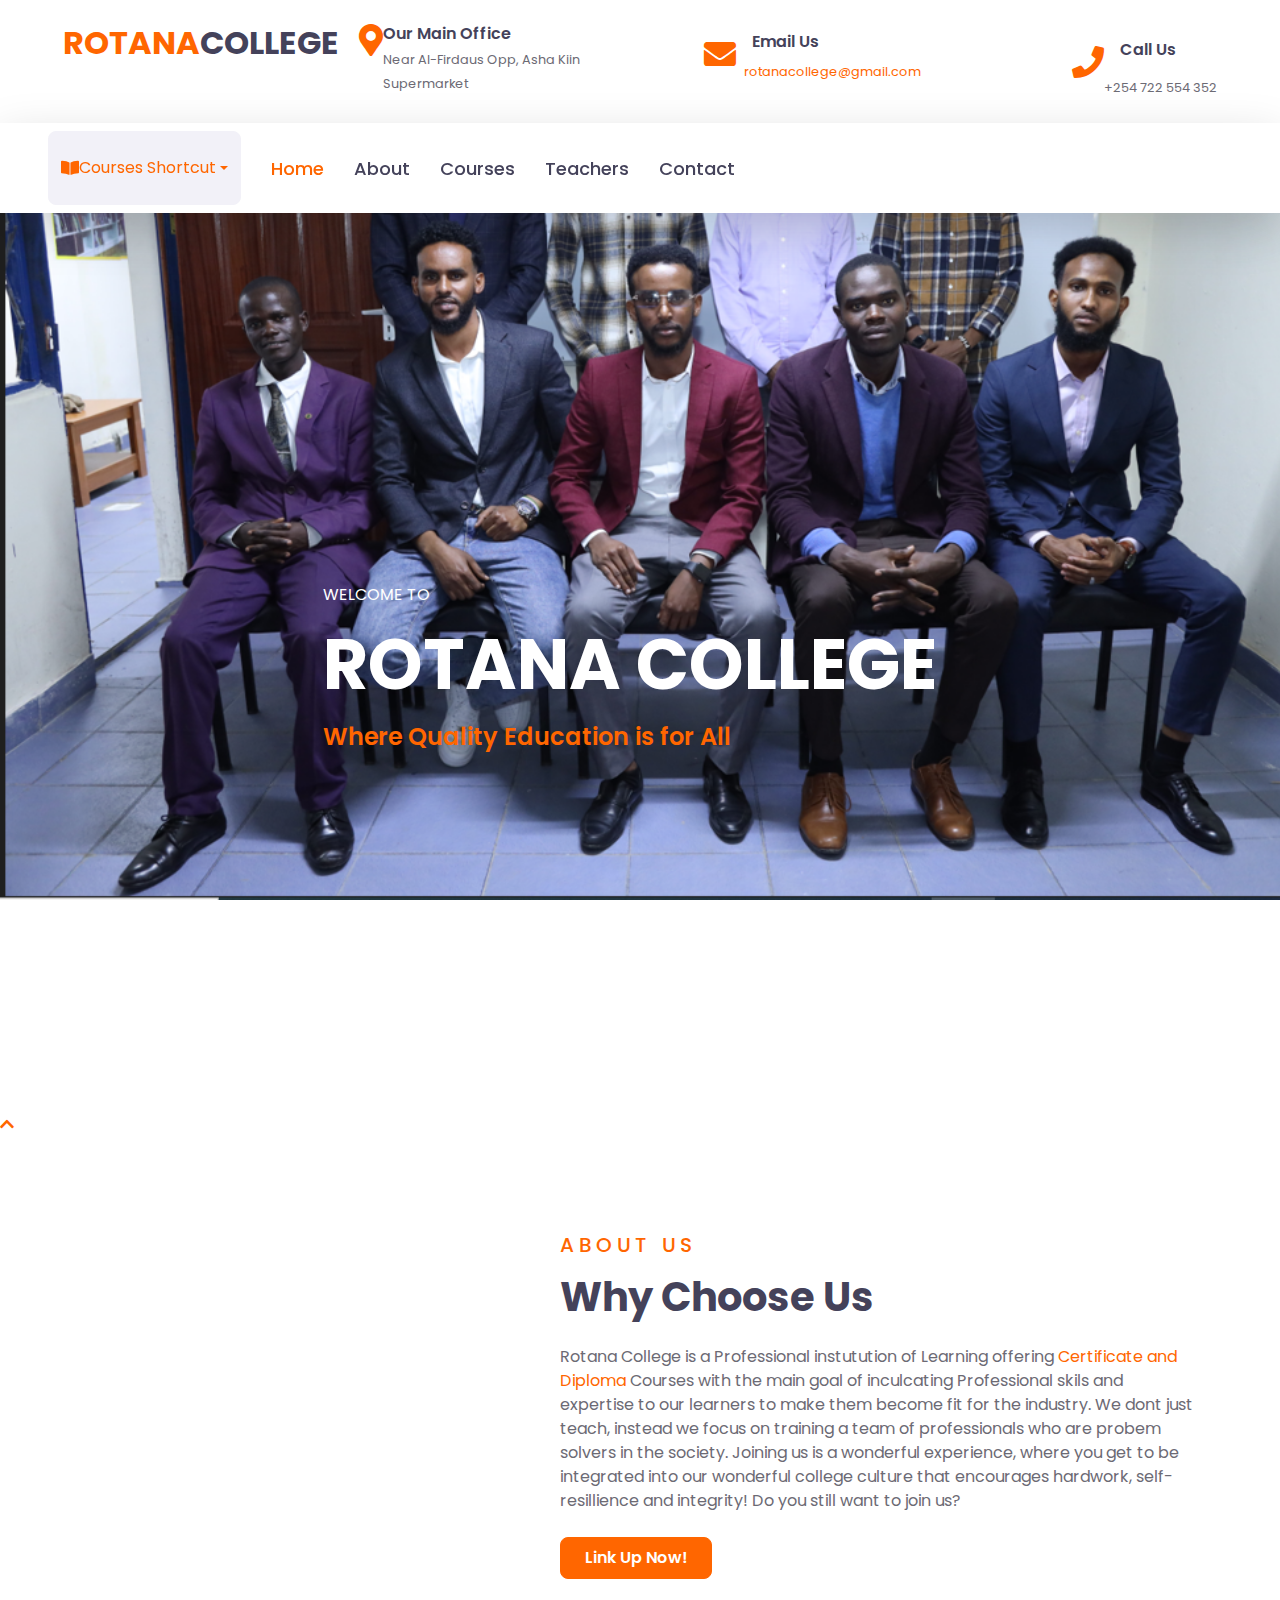
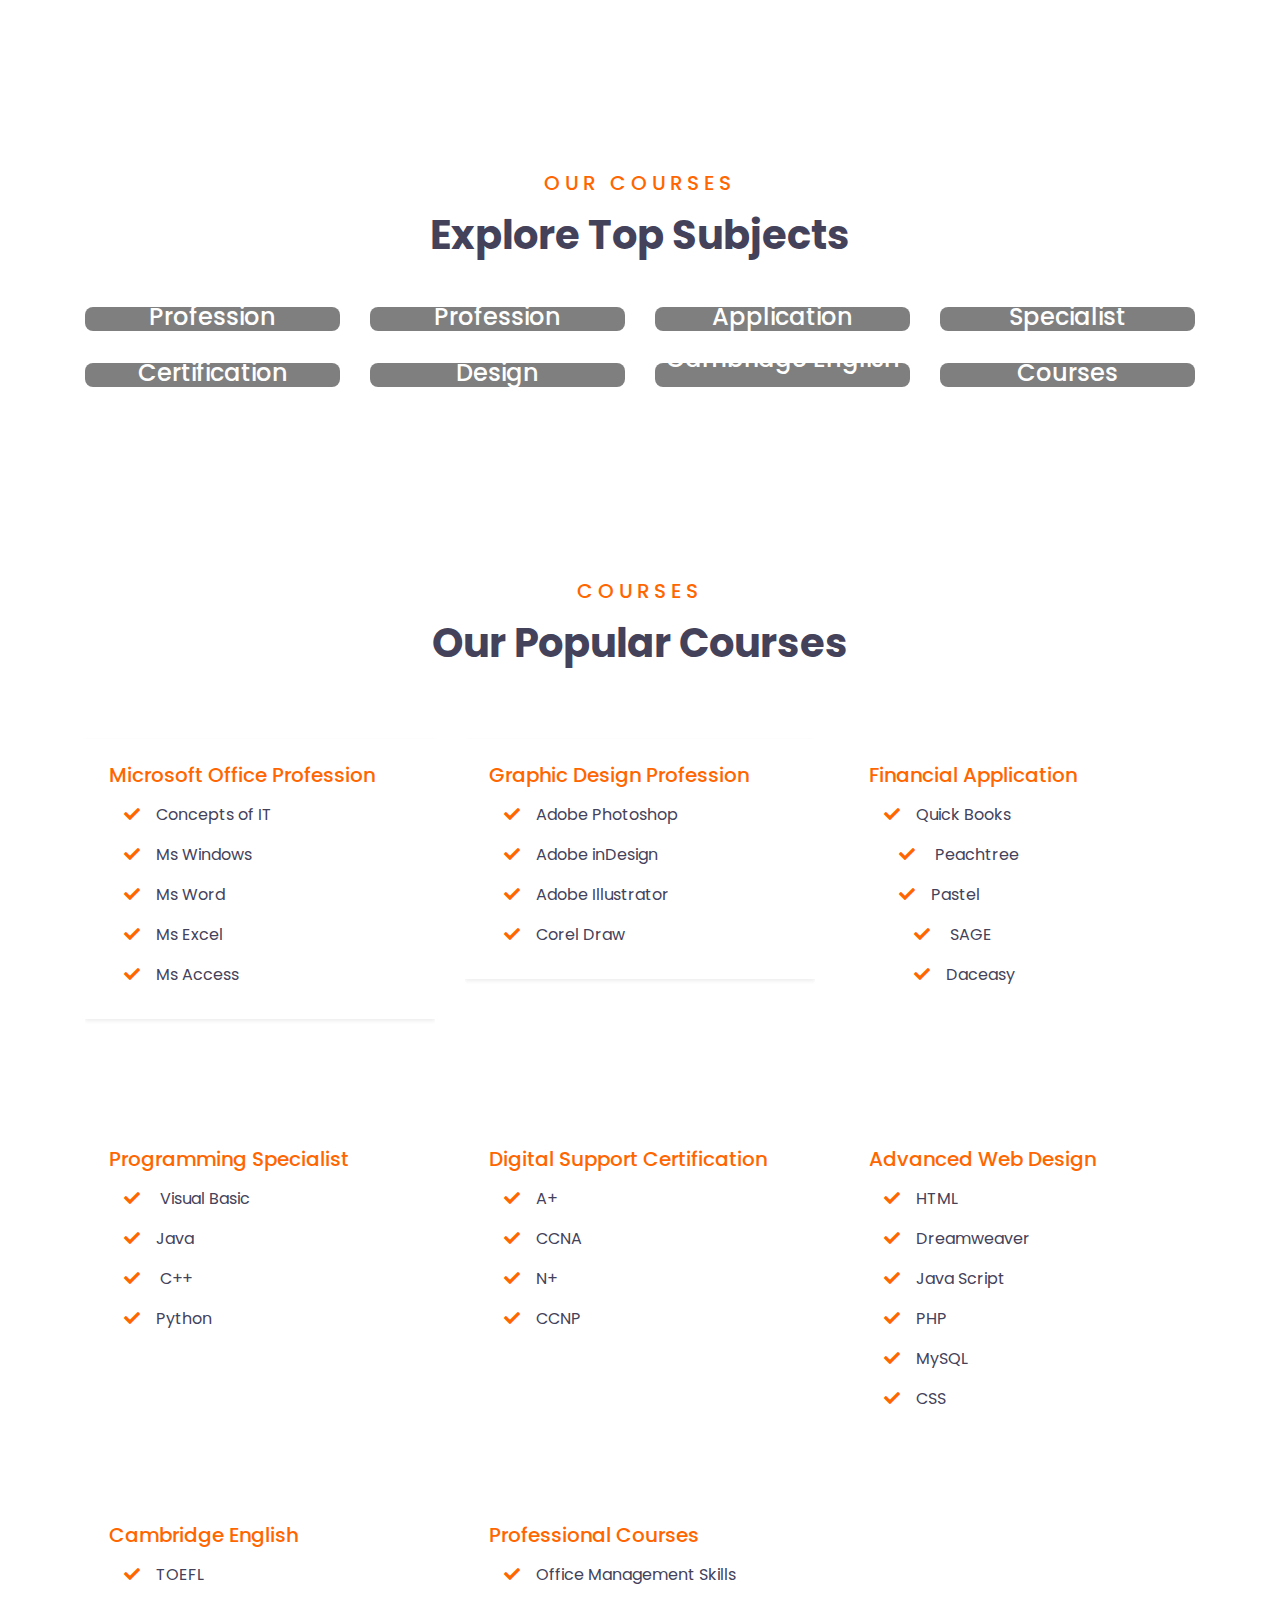
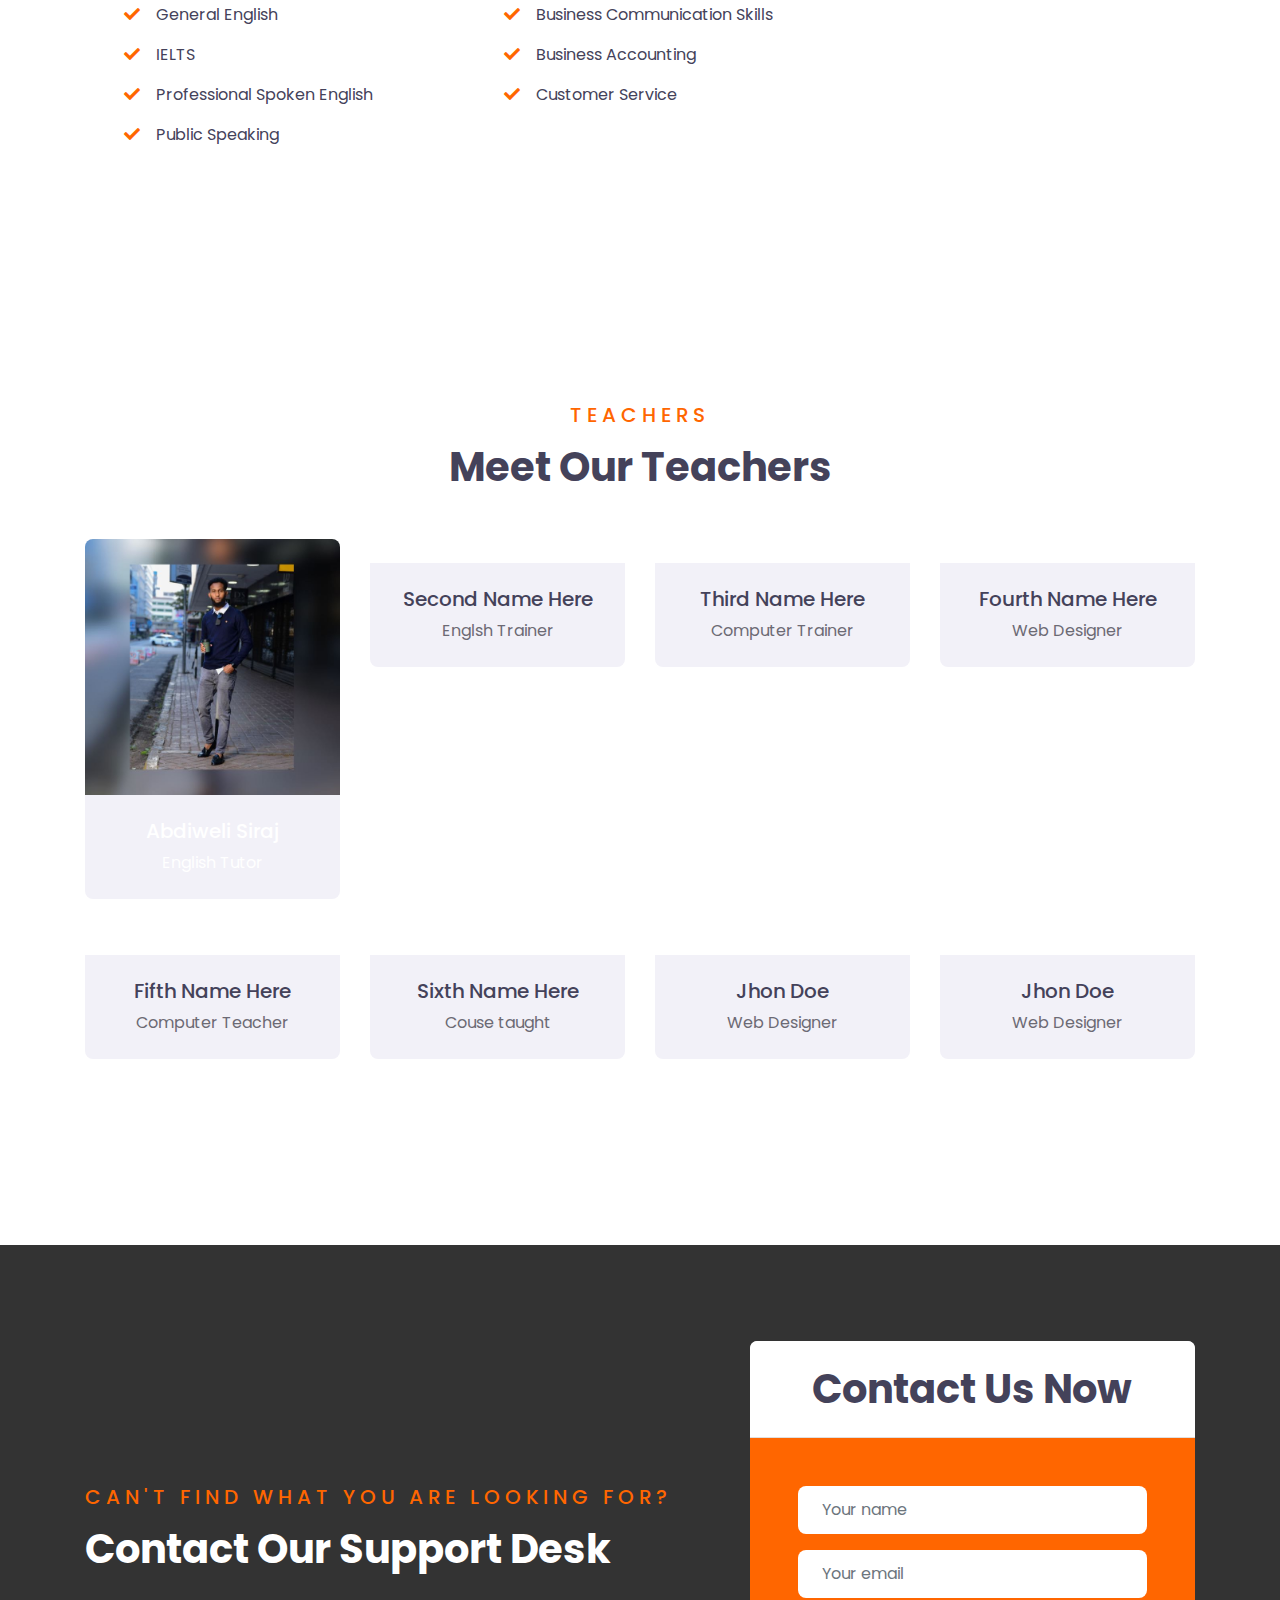
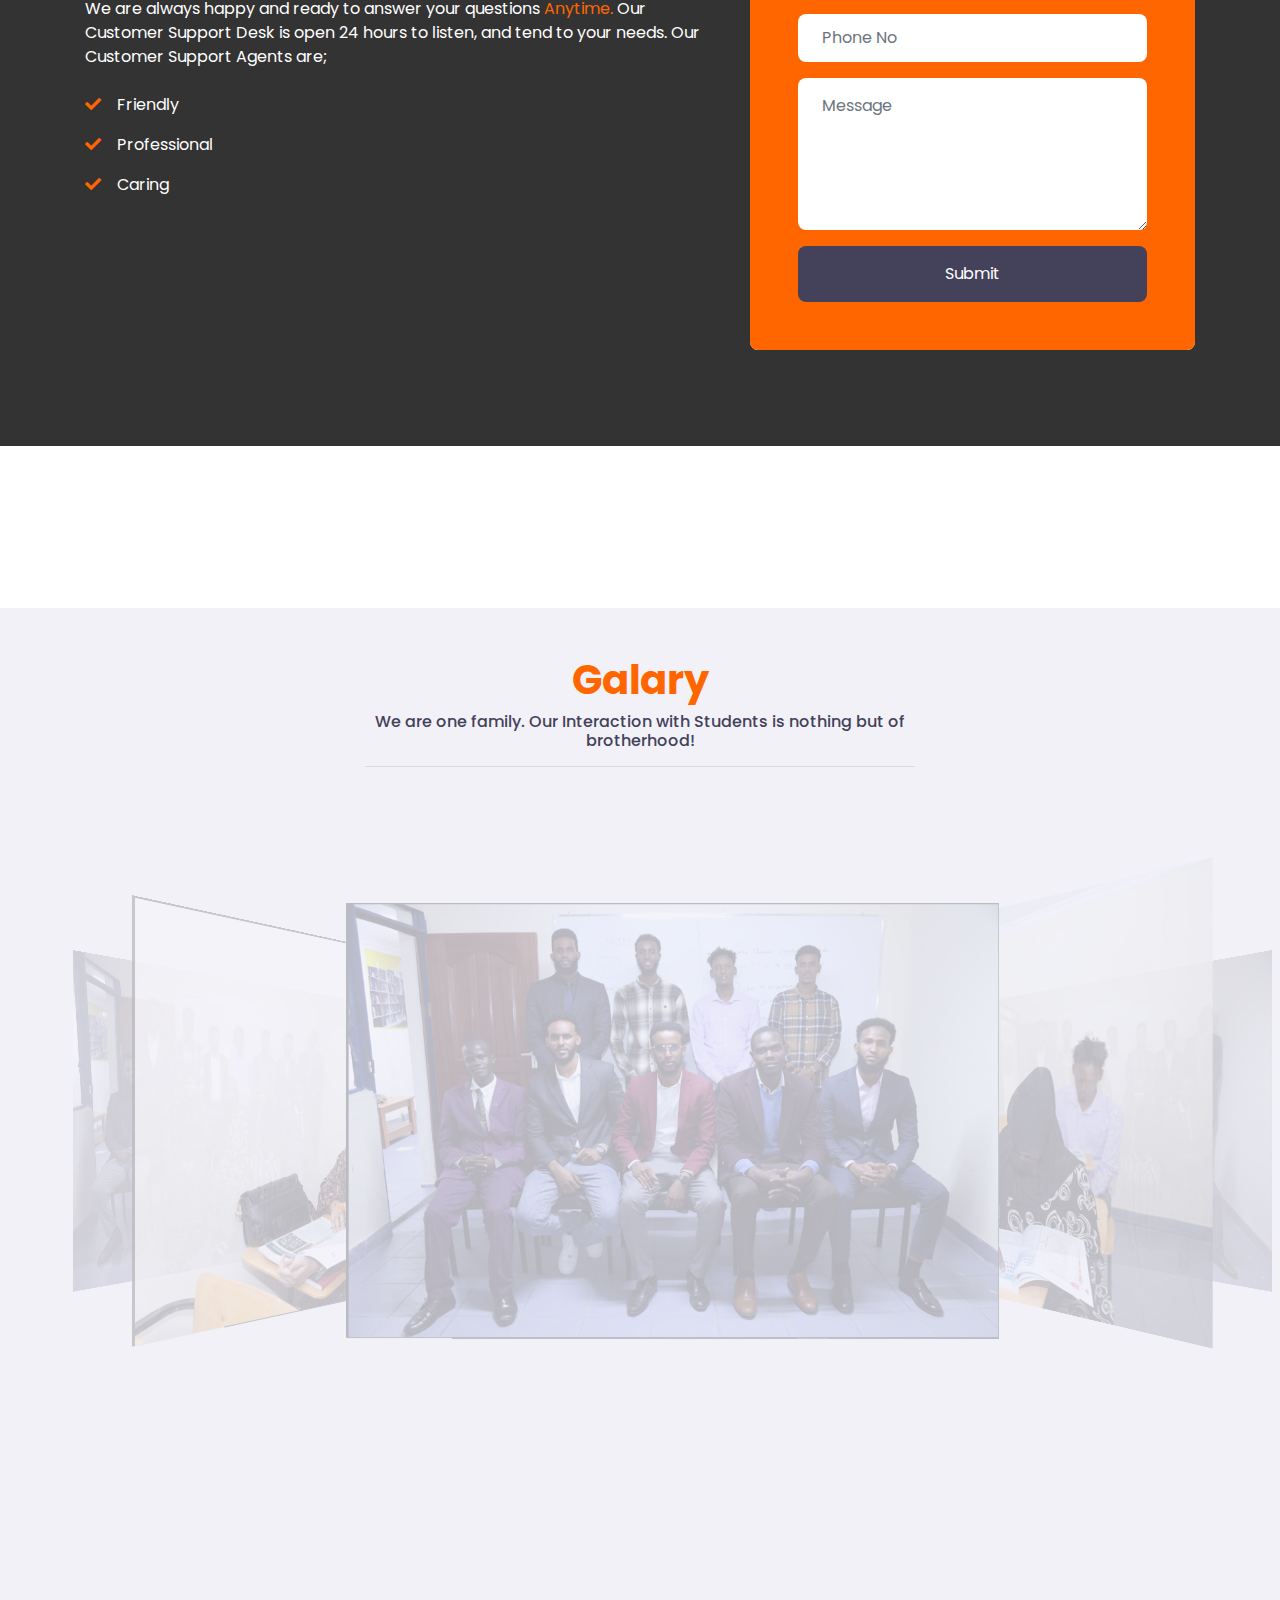
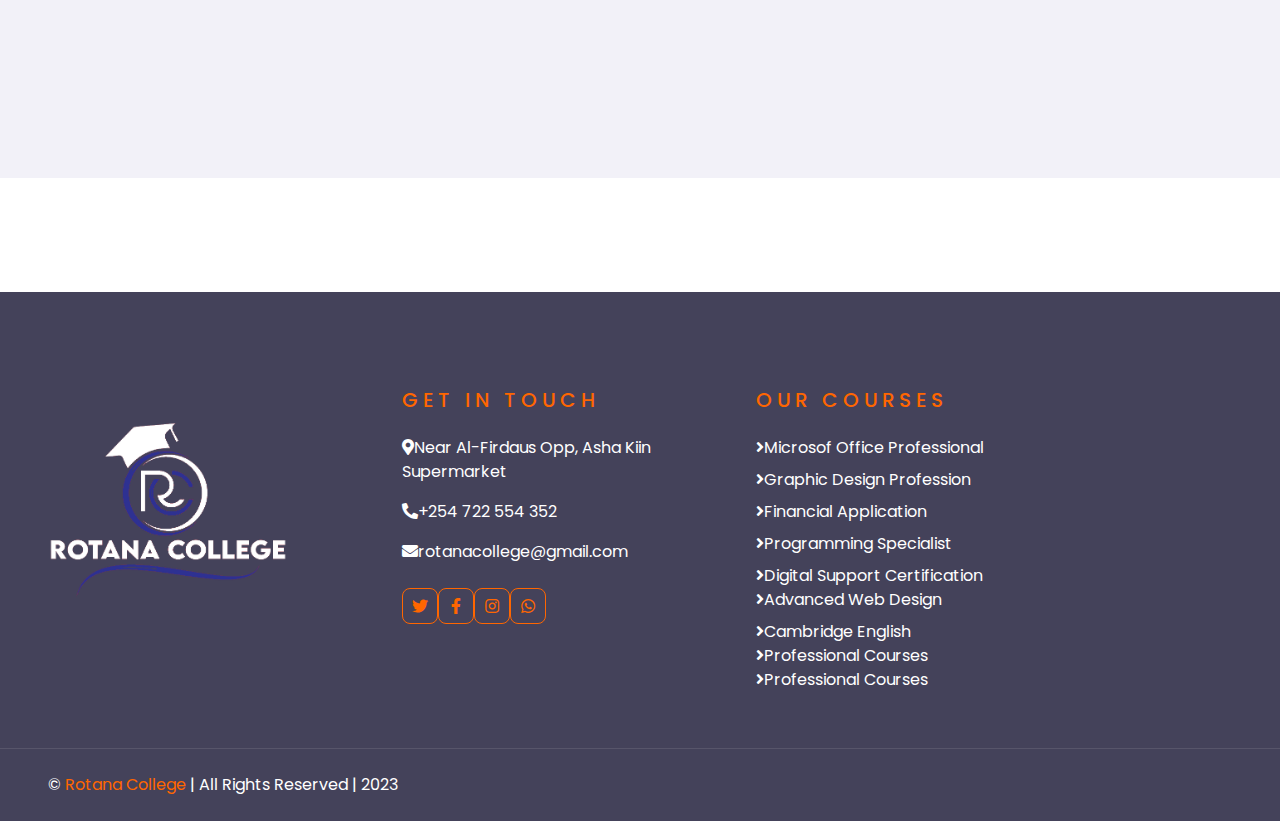
==== index.html @ d4a9122d "M Rotana" ====
<!doctype html>
<html lang="en">

<head>
    <!-- Required meta tags -->
    <meta charset="utf-8">
    <meta name="viewport" content="width=device-width, initial-scale=1">
    <script src="https://kit.fontawesome.com/d5427b5ee7.js" crossorigin="anonymous"></script>

    <!-- Bootstrap CSS -->
    <link href="https://cdn.jsdelivr.net/npm/bootstrap@5.0.2/dist/css/bootstrap.min.css" rel="stylesheet"
        integrity="sha384-EVSTQN3/azprG1Anm3QDgpJLIm9Nao0Yz1ztcQTwFspd3yD65VohhpuuCOmLASjC" crossorigin="anonymous">
    <title>RTN</title>

    <!-- Favicon -->
    <link href="img/favicon.ico" rel="icon">

    <!-- Google Web Fonts -->
    <link rel="preconnect" href="https://fonts.gstatic.com">
    <link href="https://fonts.googleapis.com/css2?family=Poppins:wght@400;500;600;700&display=swap" rel="stylesheet">

    <!-- Font Awesome -->
    <link href="https://cdnjs.cloudflare.com/ajax/libs/font-awesome/5.10.0/css/all.min.css" rel="stylesheet">

    <link href="https://cdn.jsdelivr.net/npm/bootstrap@5.0.2/dist/css/bootstrap.min.css" rel="stylesheet"
        integrity="sha384-EVSTQN3/azprG1Anm3QDgpJLIm9Nao0Yz1ztcQTwFspd3yD65VohhpuuCOmLASjC" crossorigin="anonymous">

    <link rel="stylesheet" href="jquery.flipster.min.css">
    <link rel="stylesheet" href="css/style.css">
</head>

<body>

    <!--Top nav-->
    <!-- Topbar Start -->
    <div class="container-fluid d-none d-lg-block   bg-white">
        <div class="row align-items-left py-4 px-xl-5">
            <div class="col-lg-3">
                <a href="index.html" class="text-decoration-none">

                    <h2 class="m-0"><span class="text-primary">ROTANA</span>COLLEGE</h2>
                </a>
            </div>
            <div class="col-lg-3 text-right">
                <div class="d-inline-flex align-items-right">
                    <i class="fa fa-2x fa-map-marker-alt text-primary me-2"></i>
                    <div class="text-left">
                        <h6 class="font-weight-semi-bold mb-1">Our Main Office</h6>
                        <small>Near Al-Firdaus Opp, Asha Kiin Supermarket</small>
                    </div>
                </div>
            </div>
            <div class="col-lg-3 text-right">
                <div class="d-inline-flex align-items-center">
                    <i class="fa fa-2x fa-envelope text-primary m-2"></i>
                    <div class="text-left">
                        <h6 class="font-weight-semi-bold mb-1 m-2">Email Us</h6>
                        <small class=""><a href="mailto:someone@example.com">rotanacollege@gmail.com</a></small>
                    </div>
                </div>
            </div>
            <div class="col-lg-3 text-right">
                <div class="d-inline-flex align-items-center">
                    <i class="fa fa-2x fa-phone text-primary "></i>
                    <div class="text-left">
                        <h6 class="font-weight-semi-bold mb-1 m-3 mt-2">Call Us</h6>
                        <small class="me-2"> +254 722 554 352</small>
                    </div>
                </div>
            </div>
        </div>
    </div>

    <!-- Topbar End -->

    <!--NAVBAR STARTS-->

    <nav class="navbar navbar-expand-lg navbar-light bg-light sticky-top px-xl-5  shadow-lg">
        <div class="dropdown ms-auto mr-7">

            <a class="btn btn-secondary text-primary me-6 dropdown-toggle  w-100  d-flex align-items-center py-4"
                href="" role="button" id="dropdownMenuLink" data-bs-toggle="dropdown" aria-expanded="false"><i
                    class="fa fa-book-open me-3"></i>
                Courses Shortcut
            </a>

            <ul class="dropdown-menu me-6 aria-labelledby=" dropdownMenuLink">
                <a href="#courses.html" class="nav-link" data-toggle="dropdown">Microsof Office Professional</a>
                <a class=" id=#courses nav-item nav-link">Graphic Design Profession</a>
                <a class="nav-item nav-link">Financial Application</a>
                <a class="nav-item nav-link">Programming Specialist</a>
                <a class="nav-item nav-link">Digital Support Certification</a>
                <a class="nav-item nav-link">Advanced Web Design</a>
                <a class="nav-item nav-link">Cambridge English</a>
                <a class="nav-item nav-link">Professional Courses</a>
            </ul>
        </div>
        <div class="container">

            <button class="navbar-toggler" type="button" data-bs-toggle="collapse" data-bs-target="#navbarNav"
                aria-controls="navbarNav" aria-expanded="false" aria-label="Toggle navigation">
                <span class="navbar-toggler-icon"></span>
            </button>
            <div class="collapse navbar-collapse" id="navbarNav">
                <ul class="navbar-nav ms-auto ">
                    <li class="nav-item">
                        <a class="text-primary nav-link active" aria-current="page" href="index.html">Home</a>
                    </li>
                    <li class="nav-item">
                        <a class="nav-link" href="#about">About</a>
                    </li>
                    <li class="nav-item">
                        <a href="courses.html"  class="nav-link text-hover-primary">Courses</a>
                    </li>
                    <li class="nav-item">
                        <a class="nav-link" href="#teachers">Teachers</a>
                    </li>
                    <li class="nav-item">
                        <a class="nav-link" href="#contact">Contact</a>
                    </li>

                </ul>
            </div>
        </div>
    </nav>
    <!--NAVBAR STOPS-->

    <!--HERO-->
    <div class="hero align-items-center d-flex">
        <div class="container">
            <div class="row ">
                <div class="col-lg-7 mx-auto text-left">
                    <p class="text-white mt-3">WELCOME TO</p>
                    <h1 class="text-white mt-3" style="font-size: 70px;">ROTANA COLLEGE</h1>
                    <h4 class="text-primary mt-3">Where Quality Education is for All </h4>
                </div>
            </div>
        </div>
    </div>
    <!-- Hero End -->
    <!--To top Btn-->
    <a href="#" class="to-top">
        <i class="fas fa-chevron-up"></i>
    </a>

    <!-- About Starts -->
    <section id="about">
        <div class="container-fluid py-5">
            <div class="container py-5">
                <div class="row align-items-center">
                    <div class="col-lg-5">
                        <img class="img-fluid rounded mb-4 mb-lg-0" src="img/about.jpg" alt="">
                    </div>
                    <div class="col-lg-7">
                        <div class="text-left mb-4">
                            <h5 class="text-primary text-uppercase mb-3 text-bold" style="letter-spacing: 5px;">About Us
                            </h5>
                            <h1>Why Choose Us</h1>
                        </div>
                        <p>Rotana College is a Professional instutution of Learning offering <a
                                class="text-primary">Certificate and Diploma</a> Courses with the main goal of
                            inculcating
                            Professional skils and expertise to our learners to make them become fit for the industry.
                            We dont just teach, instead we focus on training a team of professionals who are probem
                            solvers
                            in the society.
                            Joining us is a wonderful experience, where you get to be integrated into our wonderful
                            college
                            culture that encourages hardwork, self-resillience and integrity!
                            Do you still want to join us?
                        </p>
                        <a href="mailto:someone@example.com"
                            class="btn btn-primary py-md-2 px-md-4 font-weight-semi-bold mt-2">Link Up Now!</a>
                    </div>
                </div>
            </div>
        </div>
    </section>
    <!-- About End -->

    <!-- Category Start -->
    <section id="card-effect">
        <div class="container-fluid py-5">
            <div class="container pt-5 pb-3">
                <div class="text-center mb-5">
                    <h5 class="text-primary text-uppercase mb-3" style="letter-spacing: 5px;">Our Courses</h5>
                    <h1>Explore Top Subjects</h1>
                </div>
                <div class="row">
                    <div class="col-lg-3 col-md-6 mb-4">
                        <div class="cat-item position-relative overflow-hidden rounded mb-2">
                            <img class="img-fluid" src="img/cat-1.jpg" alt="">
                            <a class="cat-overlay text-white text-decoration-none" href="">
                                <h4 class="text-white font-weight-medium text-center">Microsoft Office Profession
                                </h4>
                                <span>10 Courses</span>
                            </a>
                        </div>
                    </div>
                    <div class="col-lg-3 col-md-6 mb-4">
                        <div class="cat-item position-relative overflow-hidden rounded mb-2">
                            <img class="img-fluid" src="img/cat-2.jpg" alt="">
                            <a class="cat-overlay text-white text-decoration-none" href="">
                                <h4 class="text-white font-weight-medium text-center">Graphic Design Profession
                                </h4>
                                <span>4 Courses</span>
                            </a>
                        </div>
                    </div>
                    <div class="col-lg-3 col-md-6 mb-4">
                        <div class="cat-item position-relative overflow-hidden rounded mb-2">
                            <img class="img-fluid" src="img/cat-3.jpg" alt="">
                            <a class="cat-overlay text-white text-decoration-none" href="">
                                <h4 class="text-white font-weight-medium text-center">Financial Application
                                </h4>
                                <span>2 Courses</span>
                            </a>
                        </div>
                    </div>
                    <div class="col-lg-3 col-md-6 mb-4">
                        <div class="cat-item position-relative overflow-hidden rounded mb-2">
                            <img class="img-fluid" src="img/cat-4.jpg" alt="">
                            <a class="cat-overlay text-white text-decoration-none" href="">
                                <h4 class="text-white font-weight-medium text-center">Programming Specialist
                                </h4>
                                <span>4 Courses</span>
                            </a>
                        </div>
                    </div>
                    <div class="col-lg-3 col-md-6 mb-4">
                        <div class="cat-item position-relative overflow-hidden rounded mb-2">
                            <img class="img-fluid" src="img/cat-5.jpg" alt="">
                            <a class="cat-overlay text-white text-decoration-none" href="">
                                <h4 class="text-white font-weight-medium text-center">Digital Support Certification
                                </h4>
                                <span>4 Courses</span>
                            </a>
                        </div>
                    </div>
                    <div class="col-lg-3 col-md-6 mb-4">
                        <div class="cat-item position-relative overflow-hidden rounded mb-2">
                            <img class="img-fluid" src="img/cat-6.jpg" alt="">
                            <a class="cat-overlay text-white text-decoration-none" href="">
                                <h4 class="text-white font-weight-medium text-center">Advanced Web Design
                                </h4>
                                <span>6 Courses</span>
                            </a>
                        </div>
                    </div>
                    <div class="col-lg-3 col-md-6 mb-4">
                        <div class="cat-item position-relative overflow-hidden rounded mb-2">
                            <img class="img-fluid" src="img/cat-7.jpg" alt="">
                            <a class="cat-overlay text-white text-decoration-none" href="">
                                <h4 class="text-white font-weight-medium text-center">Cambridge English
                                </h4>
                                <span>6 Courses</span>
                            </a>
                        </div>
                    </div>
                    <div class="col-lg-3 col-md-6 mb-4">
                        <div class="cat-item position-relative overflow-hidden rounded mb-2">
                            <img class="img-fluid" src="img/cat-8.jpg" alt="">
                            <a class="cat-overlay text-white text-decoration-none" href="">
                                <h4 class="text-white font-weight-medium text-center">Professional Courses
                                </h4>
                                <span>6 Courses</span>
                            </a>
                        </div>
                    </div>
                </div>
            </div>
        </div>
    </section>

    <!-- Category Start -->


    <!-- Courses Start -->
    <section id="courses">
        <div class="container-fluid py-5">
            <div class="container py-5 ">
                <div class="text-center mb-5">
                    <h5 class="text-primary text-uppercase mb-3" style="letter-spacing: 5px;">Courses</h5>
                    <h1 class="text-dark">Our Popular Courses</h1>
                </div>
                <div class="row">
                    <div class="col-lg-4 col-md-6 mb-4">
                        <div class="rounded overflow-hidden mb-2">
                            <div class="iconbox ">
                                <img class="img-fluid" src="img/windows-4jObbWz5vfI-unsplash.jpg" alt="">
                                <div class=" bg-light  p-4 shadow-sm p-3 mb-5">

                                    <h5 class="h5 text-primary mr-2">Microsoft Office Profession</h5>
                                    <ul class="list-inline text-primary m-0 col-md-12">
                                        <li class="py-2 text-dark  "><i
                                                class="fa fa-check text-primary me-2 mr-3"></i>Concepts of IT</li>
                                        <li class="py-2 text-dark "><i class="fa fa-check text-primary me-2 mr-3"></i>Ms
                                            Windows</li>
                                        <li class="py-2 text-dark"><i class="fa fa-check text-primary me-2 mr-3"></i>Ms
                                            Word</li>
                                        <li class="py-2 text-dark"><i class="fa fa-check text-primary me-2 mr-3"></i>Ms
                                            Excel</li>
                                        <li class="py-2 text-dark"><i class="fa fa-check text-primary me-2 mr-3"></i>Ms
                                            Access</li>
                                    </ul>
                                </div>
                            </div>
                        </div>
                    </div>
                    <div class="col-lg-4 col-md-6 mb-4">
                        <div class="rounded overflow-hidden mb-2">
                            <img class="img-fluid" src="img/course-2.jpg" alt="">
                            <div class="bg-light p-4  shadow-sm p-3 mb-5">
                                <h5 class="h5 text-primary">Graphic Design Profession</h5>
                                <ul class="list-inline text-primary m-0 col-md-12">
                                    <li class="py-2 text-dark"><i class="fa fa-check text-primary me-2 mr-3"></i>Adobe
                                        Photoshop</li>
                                    <li class="py-2 text-dark"><i class="fa fa-check text-primary me-2 mr-3"></i>Adobe
                                        inDesign</li>
                                    <li class="py-2 text-dark"><i class="fa fa-check text-primary me-2 mr-3"></i>Adobe
                                        Illustrator</li>
                                    <li class="py-2 text-dark"><i class="fa fa-check text-primary me-2 mr-3"></i>Corel
                                        Draw</li>
                                </ul>
                            </div>
                        </div>
                    </div>
                    <div class="col-lg-4 col-md-6 mb-4">
                        <div class="rounded overflow-hidden mb-2">
                            <img class="img-fluid" src="img/course-3.jpg" alt="">
                            <div class="bg-light p-4">
                                <h5 class="h5 text-primary"> Financial Application</h5>
                                <ul class="list-inline text-primary m-0 col-md-12">
                                    <li class="py-2 text-dark"><i class="fa fa-check text-primary  me-2 mr-3"></i>Quick
                                        Books</li>

                                    <ul class="list-inline text-primary m-0 col-md-12">
                                        <li class="py-2 text-dark"><i class="fa fa-check text-primary  me-2 mr-3"></i>
                                            Peachtree</li>
                                        <li class="py-2 text-dark"><i
                                                class="fa fa-check text-primary  me-2 mr-3"></i>Pastel</li>
                                        <ul class="list-inline text-primary m-0 col-md-12">
                                            <li class="py-2 text-dark"><i
                                                    class="fa fa-check text-primary  me-2 mr-3"></i> SAGE</li>
                                            <li class="py-2 text-dark"><i
                                                    class="fa fa-check text-primary  me-2 mr-3"></i>Daceasy</li>
                                        </ul>
                            </div>
                        </div>
                    </div>
                    <div class="col-lg-4 col-md-6 mb-4">
                        <div class="rounded overflow-hidden mb-2">
                            <img class="img-fluid" src="img/course-4.jpg" alt="">
                            <div class="bg-light p-4">
                                <h5 class="h5 text-primary">Programming Specialist</h5>
                                <ul class="list-inline text-primary m-0 col-md-12">
                                    <li class="py-2 text-dark"><i class="fa fa-check text-primary me-2 mr-3"></i> Visual
                                        Basic</li>
                                    <li class="py-2 text-dark"><i class="fa fa-check text-primary me-2 mr-3"></i>Java
                                    </li>
                                    <li class="py-2 text-dark"><i class="fa fa-check text-primary me-2 mr-3"></i> C++
                                    </li>
                                    <li class="py-2 text-dark"><i class="fa fa-check text-primary me-2 mr-3"></i>Python
                                    </li>

                                </ul>
                            </div>

                        </div>
                    </div>
                    <div class="col-lg-4 col-md-6 mb-4">
                        <div class="rounded overflow-hidden mb-2">
                            <img class="img-fluid" src="img/andrew-neel-cckf4TsHAuw-unsplash.jpg" alt="">
                            <div class="bg-light p-4">
                                <h5 class="h5 text-primary">Digital Support Certification</h5>
                                <ul class="list-inline text-primary m-0 col-md-12">
                                    <li class="py-2 text-dark"><i class="fa fa-check text-primary me-2 mr-3"></i>A+</li>
                                    <li class="py-2 text-dark"><i class="fa fa-check text-primary me-2 mr-3"></i>CCNA
                                    </li>
                                    <li class="py-2 text-dark"><i class="fa fa-check text-primary me-2 mr-3"></i>N+</li>
                                    <li class="py-2 text-dark"><i class="fa fa-check text-primary me-2 mr-3"></i>CCNP
                                    </li>

                                </ul>
                            </div>

                        </div>
                    </div>
                    <div class="col-lg-4 col-md-6 mb-4">
                        <div class="rounded overflow-hidden mb-2">
                            <img class="img-fluid" src="img/clement-helardot-95YRwf6CNw8-unsplash.jpg" alt="">
                            <div class="bg-light p-4">
                                <h5 class="h5 text-primary"> Advanced Web Design</h5>
                                <ul class="list-inline text-primary m-0 col-md-12">
                                    <li class="py-2 text-dark"><i class="fa fa-check text-primary  me-2 mr-3"></i>HTML
                                    </li>
                                    <li class="py-2 text-dark"><i
                                            class="fa fa-check text-primary  me-2 mr-3"></i>Dreamweaver</li>
                                    <li class="py-2 text-dark"><i class="fa fa-check text-primary  me-2 mr-3"></i>Java
                                        Script</li>
                                    <li class="py-2 text-dark"><i class="fa fa-check text-primary  me-2 mr-3"></i>PHP
                                    </li>
                                    <li class="py-2 text-dark"><i class="fa fa-check text-primary  me-2 mr-3"></i>MySQL
                                    </li>
                                    <li class="py-2 text-dark"><i class="fa fa-check text-primary  me-2 mr-3"></i>CSS
                                    </li>
                                </ul>
                            </div>

                        </div>
                    </div>


                    <div class="col-lg-4 col-md-6 mb-4">
                        <div class="rounded overflow-hidden mb-2">
                            <img class="img-fluid" src="img/course-6.jpg" alt="">
                            <div class="bg-light p-4">
                                <h5 class="h5 text-primary">Cambridge English</h5>
                                <ul class="list-inline text-primary m-0 col-md-12">
                                    <li class="py-2 text-dark"><i class="fa fa-check text-primary me-2 mr-3"></i>TOEFL
                                    </li>
                                    <li class="py-2 text-dark"><i class="fa fa-check text-primary me-2 mr-3"></i>General
                                        English</li>
                                    <li class="py-2 text-dark"><i class="fa fa-check text-primary me-2 mr-3"></i>IELTS
                                    </li>
                                    <li class="py-2 text-dark"><i
                                            class="fa fa-check text-primary me-2 mr-3"></i>Professional Spoken
                                        English</li>
                                    <li class="py-2 text-dark"><i class="fa fa-check text-primary  me-2 mr-3"></i>Public
                                        Speaking</li>

                                </ul>
                            </div>
                        </div>
                    </div>
                    <div class="col-lg-4 col-md-6 mb-4">
                        <div class="rounded overflow-hidden mb-2">
                            <img class="img-fluid" src="img/nick-morrison-FHnnjk1Yj7Y-unsplash.jpg" alt="">
                            <div class="bg-light p-4">
                                <h5 class="h5 text-primary">Professional Courses</h5>
                                <ul class="list-inline text-primary m-0 col-md-12">
                                    <li class="py-2 text-dark"><i class="fa fa-check text-primary  me-2 mr-3"></i>Office
                                        Management
                                        Skills
                                    </li>
                                    <li class="py-2 text-dark"><i
                                            class="fa fa-check text-primary  me-2 mr-3"></i>Business Communication
                                        Skills</li>
                                    <li class="py-2 text-dark"><i
                                            class="fa fa-check text-primary  me-2 mr-3"></i>Business Accounting
                                    </li>
                                    <li class="py-2 text-dark"><i
                                            class="fa fa-check text-primary  me-2 mr-3"></i>Customer Service</li>

                                </ul>
                            </div>

                        </div>
                    </div>
                </div>
            </div>
        </div>
        </div>
        </div>
        </div>
        <!-- Courses End -->

        <!-- Team Start -->
        <section id="teachers">
            <div class="container-fluid py-5">
                <div class="container pt-5 pb-3">
                    <div class="text-center mb-5">
                        <h5 class="text-primary text-uppercase mb-3" style="letter-spacing: 5px;">Teachers</h5>
                        <h1>Meet Our Teachers</h1>
                    </div>
                    <div class="row">
                        <div class="col-md-6 col-lg-3 text-center team mb-4">
                            <div class="team-item rounded overflow-hidden mb-2">
                                <div class="team-img position-relative hover-overlay">
                                    <img class="img-fluid" src="img/abideweli.jpg" alt="">
                                    <div class="mask" style="
                                      background: linear-gradient(
                                        45deg,
                                        hsla(168, 85%, 52%, 0.5),
                                        hsla(263, 88%, 45%, 0.5) 100%
                                      );
                                    "></div>
                                </div>
                                <div class="bg-secondary p-4 text-white">
                                    <h5 class="text-white">Abdiweli Siraj</h5>
                                    <p class="m-0">English Tutor</p>
                                </div>
                            </div>
                        </div>
                        <div class="col-md-6 col-lg-3 text-center team mb-4">
                            <div class="team-item rounded overflow-hidden mb-2">
                                <div class="team-img position-relative">
                                    <img class="img-fluid" src="img/team -2.jpg" alt="">

                                </div>
                                <div class="bg-secondary p-4">
                                    <h5>Second Name Here</h5>
                                    <p class="m-0">Englsh Trainer</p>
                                </div>
                            </div>
                        </div>
                        <div class="col-md-6 col-lg-3 text-center team mb-4">
                            <div class="team-item rounded overflow-hidden mb-2">
                                <div class="team-img position-relative">
                                    <img class="img-fluid" src="img/team-3.jpg" alt="">

                                </div>
                                <div class="bg-secondary p-4">
                                    <h5>Third Name Here</h5>
                                    <p class="m-0">Computer Trainer</p>
                                </div>
                            </div>
                        </div>
                        <div class="col-md-6 col-lg-3 text-center team mb-4">
                            <div class="team-item rounded overflow-hidden mb-2">
                                <div class="team-img position-relative">
                                    <img class="img-fluid" src="img/team-4.jpg" alt="">

                                </div>
                                <div class="bg-secondary p-4">
                                    <h5>Fourth Name Here</h5>
                                    <p class="m-0">Web Designer</p>
                                </div>
                            </div>
                        </div>
                        <div class="col-md-6 col-lg-3 text-center team mb-4">
                            <div class="team-item rounded overflow-hidden mb-2">
                                <div class="team-img position-relative">
                                    <img class="img-fluid" src="img/team-1.jpg" alt="">

                                </div>
                                <div class="bg-secondary p-4">
                                    <h5>Fifth Name Here</h5>
                                    <p class="m-0">Computer Teacher</p>
                                </div>
                            </div>
                        </div>
                        <div class="col-md-6 col-lg-3 text-center team mb-4">
                            <div class="team-item rounded overflow-hidden mb-2">
                                <div class="team-img position-relative">
                                    <img class="img-fluid" src="img/team-2.jpg" alt="">

                                </div>
                                <div class="bg-secondary p-4">
                                    <h5>Sixth Name Here</h5>
                                    <p class="m-0">Couse taught</p>
                                </div>
                            </div>
                        </div>
                        <div class="col-md-6 col-lg-3 text-center team mb-4">
                            <div class="team-item rounded overflow-hidden mb-2">
                                <div class="team-img position-relative">
                                    <img class="img-fluid" src="img/team-3.jpg" alt="">

                                </div>
                                <div class="bg-secondary p-4">
                                    <h5>Jhon Doe</h5>
                                    <p class="m-0">Web Designer</p>
                                </div>
                            </div>
                        </div>
                        <div class="col-md-6 col-lg-3 text-center team mb-4">
                            <div class="team-item rounded overflow-hidden mb-2">
                                <div class="team-img position-relative">
                                    <img class="img-fluid" src="img/team-4.jpg" alt="">

                                </div>
                                <div class="bg-secondary p-4">
                                    <h5>Jhon Doe</h5>
                                    <p class="m-0">Web Designer</p>
                                </div>
                            </div>
                        </div>
                    </div>
                </div>
            </div>
        </section>
        <!-- Team End -->
        <!-- Registration Start -->
        <section id="contact">
            <div class="container-fluid bg-registration py-5" style="margin: 90px 0;">
                <div class="container py-5">
                    <div class="row align-items-center">
                        <div class="col-lg-7 mb-5 mb-lg-0">
                            <div class="mb-4">
                                <h5 class="text-primary text-uppercase mb-3" style="letter-spacing: 5px;">Can't find
                                    what you
                                    are looking for?</h5>
                                <h1 class="text-white">Contact Our Support Desk</h1>
                            </div>
                            <p class="text-white">We are always happy and ready to answer your questions <a
                                    class="text-primary">Anytime.</a> Our Customer Support Desk is open 24 hours to
                                listen, and
                                tend to your needs.
                                Our Customer Support Agents are;
                            </p>
                            <ul class="list-inline text-white m-0">
                                <li class="py-2"><i class="fa fa-check text-primary mr-3"></i>Friendly</li>
                                <li class="py-2"><i class="fa fa-check text-primary mr-3"></i>Professional</li>
                                <li class="py-2"><i class="fa fa-check text-primary mr-3"></i>Caring</li>
                            </ul>
                        </div>
                        <div class="col-lg-5">
                            <div class="card border-0">
                                <div class="card-header bg-light text-center p-4">
                                    <h1 class="m-0">Contact Us Now</h1>
                                </div>
                                <div class="card-body rounded-bottom bg-primary p-5">
                                    <form>
                                        <div class="form-group">
                                            <input type="text" class="form-control border-0 p-4" placeholder="Your name"
                                                required="required" />
                                        </div>
                                        <div class="form-group">
                                            <input type="email" class="form-control border-0 p-4"
                                                placeholder="Your email" required="required" />
                                        </div>
                                        <div class="form-group">
                                            <input type="email" class="form-control border-0 p-4" placeholder="Phone No"
                                                required="required" />
                                        </div>
                                        <div>
                                            <div class="control-group">
                                                <textarea class="form-control border-0 py-3 px-4" rows="5" id="message"
                                                    placeholder="Message" required="required"
                                                    data-validation-required-message="Please enter your message"></textarea>
                                                <p class="help-block text-danger"></p>
                                            </div>
                                            <div class="text-center">
                                                <button class="btn btn-dark btn-block border-0 py-3"
                                                    type="submit">Submit</button>
                                            </div>

                                    </form>
                                </div>
                            </div>
                        </div>
                    </div>
                </div>
            </div>
        </section>
        <!-- Registration End -->
        <br>
        <br>
        <br>
        
<div class="cover-image">
    <br>
    <div class="text-center mt-4 mx-auto" style="width: 550px;">
        <h1 class="text-primary">Galary</h1>
        <h6>We are one family. Our Interaction with Students is nothing but of brotherhood!</h6>
        <hr>
    </div> 
        <div class="carousel">
            <ul>
                <li><img src="/img/Rotana.PNG" alt=""> </li>
                <li><img src="/img/Rotana1.PNG" alt=""></li>
                <li><img src="/img/Rotana2.PNG" alt=""></li>
                <li><img src="/img/Rotana3.PNG" alt=""></li>
                <li><img src="/img/Rotana.PNG" alt=""></li>
            </ul>
            
        </div>
        </div>
<br>
        <!-- Footer Start -->
        <div class="container-fluid bg-dark text-white py-5 px-sm-3 px-lg-5 mt-6" style="margin-top: 90px;">
            <div class="row pt-5">
                <div class="col-lg-7 col-md-12">
                    <div class="row">
                        <div class="col-md-6 mb-5">
                            <h4 class="text-primary"></h4>
                            <a class="overflow-hidden" href="index.html">
                                <img class="mt-4" src="img/Logo_New-removebg-preview.png" alt=""
                                    style="height: 180px; width: 240px; border-radius: px;">

                            </a>
                        </div>
                        <div class="col-md-6 mb-5">
                            <h5 class="text-primary text-uppercase mb-4" style="letter-spacing: 5px;">Get In Touch</h5>
                            <p><i class="fa fa-map-marker-alt me-2"></i>Near Al-Firdaus Opp, Asha Kiin Supermarket</p>
                            <p><i class="fa fa-phone-alt me-2"></i>+254 722 554 352</p>
                            <p><i class="fa fa-envelope me-2"></i>rotanacollege@gmail.com
                            </p>
                            <div class="d-flex justify-content-start mt-4">
                                <a class="btn btn-outline-primary btn-square me-2"
                                    href="https://twitter.com/RotanaC51806 data" target="_blank"
                                    rel="noopener noreffer"><i class="fab fa-twitter"></i></a>
                                <a class="btn btn-outline-primary btn-square me-2"
                                    href="https://www.facebook.com/RotanaCollege" target="_blank"
                                    rel="noopener noreffer"><i class="fab fa-facebook-f"></i></a>
                                <a class="btn btn-outline-primary btn-square  me-2"
                                    href="https://www.instagram.com/rotanacollege23/" target="_blank"
                                    rel="noopener noreffer">
                                    <i class="fab fa-instagram"></i></a>
                                <a class="btn btn-outline-primary btn-square" href="https://wa.me/254722554352"
                                    target="_blank" rel="noopener noreffer">
                                    <i class="fab fa-whatsapp"></i></a>

                            </div>
                        </div>
                    </div>
                </div>
                <div class="col-lg-5 col-md-12 mb-2">
                    <h5 class="text-primary text-uppercase mb-4" style="letter-spacing: 5px;">Our Courses</h5>
                    <div class="d-flex flex-column justify-content-start">
                        <a class="text-white mb-2"><i class="fa fa-angle-right me-2"></i>Microsof
                            Office
                            Professional </a>
                        <a class="text-white mb-2 hover"><i class="fa fa-angle-right me-2"></i>Graphic Design
                            Profession</a>
                        <a class="text-white mb-2"><i class="fa fa-angle-right me-2"></i>Financial
                            Application</a>
                        <a class="text-white mb-2"><i class="fa fa-angle-right me-2"></i>Programming
                            Specialist</a>
                        <a class="text-white"><i class="fa fa-angle-right me-2"></i>Digital Support
                            Certification</a>
                        <a class="text-white mb-2"><i class="fa fa-angle-right me-2"></i>Advanced Web
                            Design</a>
                        <a class="text-white"><i class="fa fa-angle-right me-2"></i>Cambridge
                            English</a>
                        <a class="text-white"><i class="fa fa-angle-right me-2"></i>Professional
                            Courses</a>
                        <a class="text-white"><i class="fa fa-angle-right me-2"></i>Professional
                            Courses</a>
                    </div>
                    </form>
                </div>
            </div>
        </div>
        </div>
    </section>
    <div class="container-fluid bg-dark text-white border-top py-4 px-sm-3 px-md-5"
        style="border-color: rgba(256, 256, 256, .1) !important;">
        <div class="row">
            <div class="col-lg-6 text-center text-md-left mb-3 mb-md-0">
                <p class="m-0 text-white">&copy; <a href="index.html">Rotana College </a>| All Rights Reserved |
                    2023
                    </a>
                </p>
            </div>
            <!-- 
            <div class="col-lg-6 text-center text-md-right">
                <ul class="nav d-inline-flex">
                    <li class="nav-item">
                        <a class="nav-link text-white py-0" href="#">Privacy</a>
                    </li>
                    <li class="nav-item">
                        <a class="nav-link text-white py-0" href="#">Terms</a>
                    </li>
                    <li class="nav-item">
                        <a class="nav-link text-white py-0" href="#">FAQs</a>
                    </li>
                    <li class="nav-item">
                        <a class="nav-link text-white py-0" href="#">Help</a>
                    </li>
                </ul>
            </div>
        </div>
    </div>
    -->
            <!-- Footer End -->




            <!-- JavaScript Libraries -->
            <script src="https://code.jquery.com/jquery-3.4.1.min.js"></script>
            <script src="https://stackpath.bootstrapcdn.com/bootstrap/4.4.1/js/bootstrap.bundle.min.js"></script>
            <script src="lib/easing/easing.min.js"></script>
            <script src="lib/owlcarousel/owl.carousel.min.js"></script>

            <!-- Contact Javascript File -->
            <script src="mail/jqBootstrapValidation.min.js"></script>
            <script src="mail/contact.js"></script>

            <!-- Template Javascript -->
            <script src="js/main.js"></script>

            <!-- Option 1: Bootstrap Bundle with Popper -->

            <script src="https://cdn.jsdelivr.net/npm/@popperjs/core@2.9.2/dist/umd/popper.min.js"
                integrity="sha384-IQsoLXl5PILFhosVNubq5LC7Qb9DXgDA9i+tQ8Zj3iwWAwPtgFTxbJ8NT4GN1R8p"
                crossorigin="anonymous"></script>
            <script src="https://cdn.jsdelivr.net/npm/bootstrap@5.0.2/dist/js/bootstrap.min.js"
                integrity="sha384-cVKIPhGWiC2Al4u+LWgxfKTRIcfu0JTxR+EQDz/bgldoEyl4H0zUF0QKbrJ0EcQF"
                crossorigin="anonymous"></script>

            <script src="https://code.jquery.com/jquery-3.6.0.min.js"></script>
            <script src="jquery.flipster.min.js"></script>
            <script>
                $('.carousel').flipster({
                    style: 'carousel',
                    spacing : -0.6,
                });
            </script>
</body>
<script src="https://smtpjs.com/v3/smtp.js">
</script>




</html>
---- css/style.css ----
:root {
    --blue: #007bff;
    --indigo: #6610f2;
    --purple: #6f42c1;
    --pink: #e83e8c;
    --red: #dc3545;
    --orange: #fd7e14;
    --yellow: #ffc107;
    --green: #28a745;
    --teal: #20c997;
    --cyan: #17a2b8;
    --white: #fff;
    --gray: #6c757d;
    --gray-dark: #343a40;
    --primary: #FF6600;
    --secondary: #F2F1F8;
    --success: #28a745;
    --info: #17a2b8;
    --warning: #ffc107;
    --danger: #dc3545;
    --light: #FFFFFF;
    --dark: #44425A;
    --breakpoint-xs: 0;
    --breakpoint-sm: 576px;
    --breakpoint-md: 768px;
    --breakpoint-lg: 992px;
    --breakpoint-xl: 1200px;
    --font-family-sans-serif: "Poppins", sans-serif;
    --font-family-monospace: SFMono-Regular, Menlo, Monaco, Consolas, "Liberation Mono", "Courier New", monospace;
  }
  


  .hero {
    background-image: url(../img/Rotana2.PNG);
    background-position: "center";
    background-attachment: fixed;
    background-size: cover;
    min-height: 100vh;
    z-index: 2;
}



.hero::after {
    content: "";
    width: 100%;
    height: 100%;
    position: absolute;
    top: 0;
    left: 0;

    z-index: -3;
}

  *,
  *::before,
  *::after {
    box-sizing: border-box;
  }
  
  html {
    font-family: sans-serif;
    line-height: 1.15;
    -webkit-text-size-adjust: 100%;
    -webkit-tap-highlight-color: rgba(0, 0, 0, 0);
  }
  
  article, aside, figcaption, figure, footer, header, hgroup, main, nav, section {
    display: block;
  }
  
  body {
    margin: 0;
    font-family: "Poppins", sans-serif;
    font-size: 1rem;
    font-weight: 400;
    line-height: 1.5;
    color: #6C6A74;
    text-align: left;
    background-color: #fff;
  }
  
  [tabindex="-1"]:focus:not(:focus-visible) {
    outline: 0 !important;
  }
  

  hr {
    box-sizing: content-box;
    height: 0;
    overflow: visible;
  }
  
  h1, h2, h3, h4, h5, h6 {
    margin-top: 0;
    margin-bottom: 0.5rem;
  }
  
  p {
    margin-top: 0;
    margin-bottom: 1rem;
  }
  
  abbr[title],
  abbr[data-original-title] {
    text-decoration: underline;
    text-decoration: underline dotted;
    cursor: help;
    border-bottom: 0;
    text-decoration-skip-ink: none;
  }
  
  address {
    margin-bottom: 1rem;
    font-style: normal;
    line-height: inherit;
  }
  
  ol,
  ul,
  dl {
    margin-top: 0;
    margin-bottom: 1rem;
  }
  
  ol ol,
  ul ul,
  ol ul,
  ul ol {
    margin-bottom: 0;
  }
  
  dt {
    font-weight: 700;
  }
  
  dd {
    margin-bottom: .5rem;
    margin-left: 0;
  }
  
  blockquote {
    margin: 0 0 1rem;
  }
  
  b,
  strong {
    font-weight: bolder;
  }
  
  small {
    font-size: 80%;
  }
  
  sub,
  sup {
    position: relative;
    font-size: 75%;
    line-height: 0;
    vertical-align: baseline;
  }
  
  sub {
    bottom: -.25em;
  }
  
  sup {
    top: -.5em;
  }
  
  a {
    color: #FF6600;
    text-decoration: none;
    background-color: transparent;
  }
  
  a:hover {
    color: #b34700;
    text-decoration: underline;
  }
  
  a:not([href]):not([class]) {
    color: inherit;
    text-decoration: none;
  }
  
  a:not([href]):not([class]):hover {
    color: inherit;
    text-decoration: none;
  }
  
  pre,
  code,
  kbd,
  samp {
    font-family: SFMono-Regular, Menlo, Monaco, Consolas, "Liberation Mono", "Courier New", monospace;
    font-size: 1em;
  }
  
  pre {
    margin-top: 0;
    margin-bottom: 1rem;
    overflow: auto;
    -ms-overflow-style: scrollbar;
  }
  
  figure {
    margin: 0 0 1rem;
  }
  
  img {
    vertical-align: middle;
    border-style: none;
  }
  
  svg {
    overflow: hidden;
    vertical-align: middle;
  }
  
  table {
    border-collapse: collapse;
  }
  
  caption {
    padding-top: 0.75rem;
    padding-bottom: 0.75rem;
    color: #6c757d;
    text-align: left;
    caption-side: bottom;
  }
  
  th {
    text-align: inherit;
    text-align: -webkit-match-parent;
  }
  
  label {
    display: inline-block;
    margin-bottom: 0.5rem;
  }
  
  button {
    border-radius: 0;
  }
  
  button:focus {
    outline: 1px dotted;
    outline: 5px auto -webkit-focus-ring-color;
  }
  
  input,
  button,
  select,
  optgroup,
  textarea {
    margin: 0;
    font-family: inherit;
    font-size: inherit;
    line-height: inherit;
  }
  
  button,
  input {
    overflow: visible;
  }
  
  button,
  select {
    text-transform: none;
  }
  
  [role="button"] {
    cursor: pointer;
  }
  
  select {
    word-wrap: normal;
  }
  
  button,
  [type="button"],
  [type="reset"],
  [type="submit"] {
    -webkit-appearance: button;
  }
  
  button:not(:disabled),
  [type="button"]:not(:disabled),
  [type="reset"]:not(:disabled),
  [type="submit"]:not(:disabled) {
    cursor: pointer;
  }
  
  button::-moz-focus-inner,
  [type="button"]::-moz-focus-inner,
  [type="reset"]::-moz-focus-inner,
  [type="submit"]::-moz-focus-inner {
    padding: 0;
    border-style: none;
  }
  
  input[type="radio"],
  input[type="checkbox"] {
    box-sizing: border-box;
    padding: 0;
  }
  
  textarea {
    overflow: auto;
    resize: vertical;
  }
  
  fieldset {
    min-width: 0;
    padding: 0;
    margin: 0;
    border: 0;
  }
  
  legend {
    display: block;
    width: 100%;
    max-width: 100%;
    padding: 0;
    margin-bottom: .5rem;
    font-size: 1.5rem;
    line-height: inherit;
    color: inherit;
    white-space: normal;
  }
  
  @media (max-width: 1200px) {
    legend {
      font-size: calc(1.275rem + 0.3vw) ;
    }
  }
  
  progress {
    vertical-align: baseline;
  }
  
  [type="number"]::-webkit-inner-spin-button,
  [type="number"]::-webkit-outer-spin-button {
    height: auto;
  }
  
  [type="search"] {
    outline-offset: -2px;
    -webkit-appearance: none;
  }
  
  [type="search"]::-webkit-search-decoration {
    -webkit-appearance: none;
  }
  
  ::-webkit-file-upload-button {
    font: inherit;
    -webkit-appearance: button;
  }
  
  output {
    display: inline-block;
  }
  
  summary {
    display: list-item;
    cursor: pointer;
  }
  
  template {
    display: none;
  }
  
  [hidden] {
    display: none !important;
  }
  
  h1, h2, h3, h4, h5, h6,
  .h1, .h2, .h3, .h4, .h5, .h6 {
    margin-bottom: 0.5rem;
    font-weight: 500;
    line-height: 1.2;
    color: #44425A;
  }
  
  h1, .h1 {
    font-size: 2.5rem;
  }
  
  @media (max-width: 1200px) {
    h1, .h1 {
      font-size: calc(1.375rem + 1.5vw) ;
    }
  }
  
  h2, .h2 {
    font-size: 2rem;
  }
  
  @media (max-width: 1200px) {
    h2, .h2 {
      font-size: calc(1.325rem + 0.9vw) ;
    }
  }
  
  h3, .h3 {
    font-size: 1.75rem;
  }
  
  @media (max-width: 1200px) {
    h3, .h3 {
      font-size: calc(1.3rem + 0.6vw) ;
    }
  }
  
  h4, .h4 {
    font-size: 1.5rem;
  }
  
  @media (max-width: 1200px) {
    h4, .h4 {
      font-size: calc(1.275rem + 0.3vw) ;
    }
  }
  
  h5, .h5 {
    font-size: 1.25rem;
  }
  
  h6, .h6 {
    font-size: 1rem;
  }
  
  .lead {
    font-size: 1.25rem;
    font-weight: 300;
  }
  
  .display-1 {
    font-size: 6rem;
    font-weight: 300;
    line-height: 1.2;
  }
  
  @media (max-width: 1200px) {
    .display-1 {
      font-size: calc(1.725rem + 5.7vw) ;
    }
  }
  
  .display-2 {
    font-size: 5.5rem;
    font-weight: 300;
    line-height: 1.2;
  }
  
  @media (max-width: 1200px) {
    .display-2 {
      font-size: calc(1.675rem + 5.1vw) ;
    }
  }
  
  .display-3 {
    font-size: 4.5rem;
    font-weight: 300;
    line-height: 1.2;
  }
  
  @media (max-width: 1200px) {
    .display-3 {
      font-size: calc(1.575rem + 3.9vw) ;
    }
  }
  
  .display-4 {
    font-size: 3.5rem;
    font-weight: 300;
    line-height: 1.2;
  }
  
  @media (max-width: 1200px) {
    .display-4 {
      font-size: calc(1.475rem + 2.7vw) ;
    }
  }
  
  hr {
    margin-top: 1rem;
    margin-bottom: 1rem;
    border: 0;
    border-top: 1px solid rgba(0, 0, 0, 0.1);
  }
  
  small,
  .small {
    font-size: 80%;
    font-weight: 400;
  }
  
  mark,
  .mark {
    padding: 0.2em;
    background-color: #fcf8e3;
  }
  
  .list-unstyled {
    padding-left: 0;
    list-style: none;
  }
  
  .list-inline {
    padding-left: 0;
    list-style: none;
  }
  
  .list-inline-item {
    display: inline-block;
  }
  
  .list-inline-item:not(:last-child) {
    margin-right: 0.5rem;
  }
  
  .initialism {
    font-size: 90%;
    text-transform: uppercase;
  }
  
  .blockquote {
    margin-bottom: 1rem;
    font-size: 1.25rem;
  }
  
  .blockquote-footer {
    display: block;
    font-size: 80%;
    color: #6c757d;
  }
  
  .blockquote-footer::before {
    content: "\2014\00A0";
  }
  
  .img-fluid {
    max-width: 100%;
    height: auto;
  }
  
  .img-thumbnail {
    padding: 0.25rem;
    background-color: #fff;
    border: 1px solid #dee2e6;
    border-radius: 8px;
    max-width: 100%;
    height: auto;
  }
  
  .figure {
    display: inline-block;
  }
  
  .figure-img {
    margin-bottom: 0.5rem;
    line-height: 1;
  }
  
  .figure-caption {
    font-size: 90%;
    color: #6c757d;
  }
  
  code {
    font-size: 87.5%;
    color: #e83e8c;
    word-wrap: break-word;
  }
  
  a > code {
    color: inherit;
  }
  
  kbd {
    padding: 0.2rem 0.4rem;
    font-size: 87.5%;
    color: #fff;
    background-color: #212529;
    border-radius: 0.2rem;
  }
  
  kbd kbd {
    padding: 0;
    font-size: 100%;
    font-weight: 700;
  }
  
  pre {
    display: block;
    font-size: 87.5%;
    color: #212529;
  }
  
  pre code {
    font-size: inherit;
    color: inherit;
    word-break: normal;
  }
  
  .pre-scrollable {
    max-height: 340px;
    overflow-y: scroll;
  }
  
  .container,
  .container-fluid,
  .container-sm,
  .container-md,
  .container-lg,
  .container-xl {
    width: 100%;
    padding-right: 15px;
    padding-left: 15px;
    margin-right: auto;
    margin-left: auto;
  }
  
  @media (min-width: 576px) {
    .container, .container-sm {
      max-width: 540px;
    }
  }
  
  @media (min-width: 768px) {
    .container, .container-sm, .container-md {
      max-width: 720px;
    }
  }
  
  @media (min-width: 992px) {
    .container, .container-sm, .container-md, .container-lg {
      max-width: 960px;
    }
  }
  
  @media (min-width: 1200px) {
    .container, .container-sm, .container-md, .container-lg, .container-xl {
      max-width: 1140px;
    }
  }
  
  .row {
    display: flex;
    flex-wrap: wrap;
    margin-right: -15px;
    margin-left: -15px;
  }
  
  .no-gutters {
    margin-right: 0;
    margin-left: 0;
  }
  
  .no-gutters > .col,
  .no-gutters > [class*="col-"] {
    padding-right: 0;
    padding-left: 0;
  }
  
  .col-1, .col-2, .col-3, .col-4, .col-5, .col-6, .col-7, .col-8, .col-9, .col-10, .col-11, .col-12, .col,
  .col-auto, .col-sm-1, .col-sm-2, .col-sm-3, .col-sm-4, .col-sm-5, .col-sm-6, .col-sm-7, .col-sm-8, .col-sm-9, .col-sm-10, .col-sm-11, .col-sm-12, .col-sm,
  .col-sm-auto, .col-md-1, .col-md-2, .col-md-3, .col-md-4, .col-md-5, .col-md-6, .col-md-7, .col-md-8, .col-md-9, .col-md-10, .col-md-11, .col-md-12, .col-md,
  .col-md-auto, .col-lg-1, .col-lg-2, .col-lg-3, .col-lg-4, .col-lg-5, .col-lg-6, .col-lg-7, .col-lg-8, .col-lg-9, .col-lg-10, .col-lg-11, .col-lg-12, .col-lg,
  .col-lg-auto, .col-xl-1, .col-xl-2, .col-xl-3, .col-xl-4, .col-xl-5, .col-xl-6, .col-xl-7, .col-xl-8, .col-xl-9, .col-xl-10, .col-xl-11, .col-xl-12, .col-xl,
  .col-xl-auto {
    position: relative;
    width: 100%;
    padding-right: 15px;
    padding-left: 15px;
  }
  
  .col {
    flex-basis: 0;
    flex-grow: 1;
    max-width: 100%;
  }
  
  .row-cols-1 > * {
    flex: 0 0 100%;
    max-width: 100%;
  }
  
  .row-cols-2 > * {
    flex: 0 0 50%;
    max-width: 50%;
  }
  
  .row-cols-3 > * {
    flex: 0 0 33.33333%;
    max-width: 33.33333%;
  }
  
  .row-cols-4 > * {
    flex: 0 0 25%;
    max-width: 25%;
  }
  
  .row-cols-5 > * {
    flex: 0 0 20%;
    max-width: 20%;
  }
  
  .row-cols-6 > * {
    flex: 0 0 16.66667%;
    max-width: 16.66667%;
  }
  
  .col-auto {
    flex: 0 0 auto;
    width: auto;
    max-width: 100%;
  }
  
  .col-1 {
    flex: 0 0 8.33333%;
    max-width: 8.33333%;
  }
  
  .col-2 {
    flex: 0 0 16.66667%;
    max-width: 16.66667%;
  }
  
  .col-3 {
    flex: 0 0 25%;
    max-width: 25%;
  }
  
  .col-4 {
    flex: 0 0 33.33333%;
    max-width: 33.33333%;
  }
  
  .col-5 {
    flex: 0 0 41.66667%;
    max-width: 41.66667%;
  }
  
  .col-6 {
    flex: 0 0 50%;
    max-width: 50%;
  }
  
  .col-7 {
    flex: 0 0 58.33333%;
    max-width: 58.33333%;
  }
  
  .col-8 {
    flex: 0 0 66.66667%;
    max-width: 66.66667%;
  }
  
  .col-9 {
    flex: 0 0 75%;
    max-width: 75%;
  }
  
  .col-10 {
    flex: 0 0 83.33333%;
    max-width: 83.33333%;
  }
  
  .col-11 {
    flex: 0 0 91.66667%;
    max-width: 91.66667%;
  }
  
  .col-12 {
    flex: 0 0 100%;
    max-width: 100%;
  }
  
  .order-first {
    order: -1;
  }
  
  .order-last {
    order: 13;
  }
  
  .order-0 {
    order: 0;
  }
  
  .order-1 {
    order: 1;
  }
  
  .order-2 {
    order: 2;
  }
  
  .order-3 {
    order: 3;
  }
  
  .order-4 {
    order: 4;
  }
  
  .order-5 {
    order: 5;
  }
  
  .order-6 {
    order: 6;
  }
  
  .order-7 {
    order: 7;
  }
  
  .order-8 {
    order: 8;
  }
  
  .order-9 {
    order: 9;
  }
  
  .order-10 {
    order: 10;
  }
  
  .order-11 {
    order: 11;
  }
  
  .order-12 {
    order: 12;
  }
  
  .offset-1 {
    margin-left: 8.33333%;
  }
  
  .offset-2 {
    margin-left: 16.66667%;
  }
  
  .offset-3 {
    margin-left: 25%;
  }
  
  .offset-4 {
    margin-left: 33.33333%;
  }
  
  .offset-5 {
    margin-left: 41.66667%;
  }
  
  .offset-6 {
    margin-left: 50%;
  }
  
  .offset-7 {
    margin-left: 58.33333%;
  }
  
  .offset-8 {
    margin-left: 66.66667%;
  }
  
  .offset-9 {
    margin-left: 75%;
  }
  
  .offset-10 {
    margin-left: 83.33333%;
  }
  
  .offset-11 {
    margin-left: 91.66667%;
  }
  
  @media (min-width: 576px) {
    .col-sm {
      flex-basis: 0;
      flex-grow: 1;
      max-width: 100%;
    }
    .row-cols-sm-1 > * {
      flex: 0 0 100%;
      max-width: 100%;
    }
    .row-cols-sm-2 > * {
      flex: 0 0 50%;
      max-width: 50%;
    }
    .row-cols-sm-3 > * {
      flex: 0 0 33.33333%;
      max-width: 33.33333%;
    }
    .row-cols-sm-4 > * {
      flex: 0 0 25%;
      max-width: 25%;
    }
    .row-cols-sm-5 > * {
      flex: 0 0 20%;
      max-width: 20%;
    }
    .row-cols-sm-6 > * {
      flex: 0 0 16.66667%;
      max-width: 16.66667%;
    }
    .col-sm-auto {
      flex: 0 0 auto;
      width: auto;
      max-width: 100%;
    }
    .col-sm-1 {
      flex: 0 0 8.33333%;
      max-width: 8.33333%;
    }
    .col-sm-2 {
      flex: 0 0 16.66667%;
      max-width: 16.66667%;
    }
    .col-sm-3 {
      flex: 0 0 25%;
      max-width: 25%;
    }
    .col-sm-4 {
      flex: 0 0 33.33333%;
      max-width: 33.33333%;
    }
    .col-sm-5 {
      flex: 0 0 41.66667%;
      max-width: 41.66667%;
    }
    .col-sm-6 {
      flex: 0 0 50%;
      max-width: 50%;
    }
    .col-sm-7 {
      flex: 0 0 58.33333%;
      max-width: 58.33333%;
    }
    .col-sm-8 {
      flex: 0 0 66.66667%;
      max-width: 66.66667%;
    }
    .col-sm-9 {
      flex: 0 0 75%;
      max-width: 75%;
    }
    .col-sm-10 {
      flex: 0 0 83.33333%;
      max-width: 83.33333%;
    }
    .col-sm-11 {
      flex: 0 0 91.66667%;
      max-width: 91.66667%;
    }
    .col-sm-12 {
      flex: 0 0 100%;
      max-width: 100%;
    }
    .order-sm-first {
      order: -1;
    }
    .order-sm-last {
      order: 13;
    }
    .order-sm-0 {
      order: 0;
    }
    .order-sm-1 {
      order: 1;
    }
    .order-sm-2 {
      order: 2;
    }
    .order-sm-3 {
      order: 3;
    }
    .order-sm-4 {
      order: 4;
    }
    .order-sm-5 {
      order: 5;
    }
    .order-sm-6 {
      order: 6;
    }
    .order-sm-7 {
      order: 7;
    }
    .order-sm-8 {
      order: 8;
    }
    .order-sm-9 {
      order: 9;
    }
    .order-sm-10 {
      order: 10;
    }
    .order-sm-11 {
      order: 11;
    }
    .order-sm-12 {
      order: 12;
    }
    .offset-sm-0 {
      margin-left: 0;
    }
    .offset-sm-1 {
      margin-left: 8.33333%;
    }
    .offset-sm-2 {
      margin-left: 16.66667%;
    }
    .offset-sm-3 {
      margin-left: 25%;
    }
    .offset-sm-4 {
      margin-left: 33.33333%;
    }
    .offset-sm-5 {
      margin-left: 41.66667%;
    }
    .offset-sm-6 {
      margin-left: 50%;
    }
    .offset-sm-7 {
      margin-left: 58.33333%;
    }
    .offset-sm-8 {
      margin-left: 66.66667%;
    }
    .offset-sm-9 {
      margin-left: 75%;
    }
    .offset-sm-10 {
      margin-left: 83.33333%;
    }
    .offset-sm-11 {
      margin-left: 91.66667%;
    }
  }
  
  @media (min-width: 768px) {
    .col-md {
      flex-basis: 0;
      flex-grow: 1;
      max-width: 100%;
    }
    .row-cols-md-1 > * {
      flex: 0 0 100%;
      max-width: 100%;
    }
    .row-cols-md-2 > * {
      flex: 0 0 50%;
      max-width: 50%;
    }
    .row-cols-md-3 > * {
      flex: 0 0 33.33333%;
      max-width: 33.33333%;
    }
    .row-cols-md-4 > * {
      flex: 0 0 25%;
      max-width: 25%;
    }
    .row-cols-md-5 > * {
      flex: 0 0 20%;
      max-width: 20%;
    }
    .row-cols-md-6 > * {
      flex: 0 0 16.66667%;
      max-width: 16.66667%;
    }
    .col-md-auto {
      flex: 0 0 auto;
      width: auto;
      max-width: 100%;
    }
    .col-md-1 {
      flex: 0 0 8.33333%;
      max-width: 8.33333%;
    }
    .col-md-2 {
      flex: 0 0 16.66667%;
      max-width: 16.66667%;
    }
    .col-md-3 {
      flex: 0 0 25%;
      max-width: 25%;
    }
    .col-md-4 {
      flex: 0 0 33.33333%;
      max-width: 33.33333%;
    }
    .col-md-5 {
      flex: 0 0 41.66667%;
      max-width: 41.66667%;
    }
    .col-md-6 {
      flex: 0 0 50%;
      max-width: 50%;
    }
    .col-md-7 {
      flex: 0 0 58.33333%;
      max-width: 58.33333%;
    }
    .col-md-8 {
      flex: 0 0 66.66667%;
      max-width: 66.66667%;
    }
    .col-md-9 {
      flex: 0 0 75%;
      max-width: 75%;
    }
    .col-md-10 {
      flex: 0 0 83.33333%;
      max-width: 83.33333%;
    }
    .col-md-11 {
      flex: 0 0 91.66667%;
      max-width: 91.66667%;
    }
    .col-md-12 {
      flex: 0 0 100%;
      max-width: 100%;
    }
    .order-md-first {
      order: -1;
    }
    .order-md-last {
      order: 13;
    }
    .order-md-0 {
      order: 0;
    }
    .order-md-1 {
      order: 1;
    }
    .order-md-2 {
      order: 2;
    }
    .order-md-3 {
      order: 3;
    }
    .order-md-4 {
      order: 4;
    }
    .order-md-5 {
      order: 5;
    }
    .order-md-6 {
      order: 6;
    }
    .order-md-7 {
      order: 7;
    }
    .order-md-8 {
      order: 8;
    }
    .order-md-9 {
      order: 9;
    }
    .order-md-10 {
      order: 10;
    }
    .order-md-11 {
      order: 11;
    }
    .order-md-12 {
      order: 12;
    }
    .offset-md-0 {
      margin-left: 0;
    }
    .offset-md-1 {
      margin-left: 8.33333%;
    }
    .offset-md-2 {
      margin-left: 16.66667%;
    }
    .offset-md-3 {
      margin-left: 25%;
    }
    .offset-md-4 {
      margin-left: 33.33333%;
    }
    .offset-md-5 {
      margin-left: 41.66667%;
    }
    .offset-md-6 {
      margin-left: 50%;
    }
    .offset-md-7 {
      margin-left: 58.33333%;
    }
    .offset-md-8 {
      margin-left: 66.66667%;
    }
    .offset-md-9 {
      margin-left: 75%;
    }
    .offset-md-10 {
      margin-left: 83.33333%;
    }
    .offset-md-11 {
      margin-left: 91.66667%;
    }
  }
  
  @media (min-width: 992px) {
    .col-lg {
      flex-basis: 0;
      flex-grow: 1;
      max-width: 100%;
    }
    .row-cols-lg-1 > * {
      flex: 0 0 100%;
      max-width: 100%;
    }
    .row-cols-lg-2 > * {
      flex: 0 0 50%;
      max-width: 50%;
    }
    .row-cols-lg-3 > * {
      flex: 0 0 33.33333%;
      max-width: 33.33333%;
    }
    .row-cols-lg-4 > * {
      flex: 0 0 25%;
      max-width: 25%;
    }
    .row-cols-lg-5 > * {
      flex: 0 0 20%;
      max-width: 20%;
    }
    .row-cols-lg-6 > * {
      flex: 0 0 16.66667%;
      max-width: 16.66667%;
    }
    .col-lg-auto {
      flex: 0 0 auto;
      width: auto;
      max-width: 100%;
    }
    .col-lg-1 {
      flex: 0 0 8.33333%;
      max-width: 8.33333%;
    }
    .col-lg-2 {
      flex: 0 0 16.66667%;
      max-width: 16.66667%;
    }
    .col-lg-3 {
      flex: 0 0 25%;
      max-width: 25%;
    }
    .col-lg-4 {
      flex: 0 0 33.33333%;
      max-width: 33.33333%;
    }
    .col-lg-5 {
      flex: 0 0 41.66667%;
      max-width: 41.66667%;
    }
    .col-lg-6 {
      flex: 0 0 50%;
      max-width: 50%;
    }
    .col-lg-7 {
      flex: 0 0 58.33333%;
      max-width: 58.33333%;
    }
    .col-lg-8 {
      flex: 0 0 66.66667%;
      max-width: 66.66667%;
    }
    .col-lg-9 {
      flex: 0 0 75%;
      max-width: 75%;
    }
    .col-lg-10 {
      flex: 0 0 83.33333%;
      max-width: 83.33333%;
    }
    .col-lg-11 {
      flex: 0 0 91.66667%;
      max-width: 91.66667%;
    }
    .col-lg-12 {
      flex: 0 0 100%;
      max-width: 100%;
    }
    .order-lg-first {
      order: -1;
    }
    .order-lg-last {
      order: 13;
    }
    .order-lg-0 {
      order: 0;
    }
    .order-lg-1 {
      order: 1;
    }
    .order-lg-2 {
      order: 2;
    }
    .order-lg-3 {
      order: 3;
    }
    .order-lg-4 {
      order: 4;
    }
    .order-lg-5 {
      order: 5;
    }
    .order-lg-6 {
      order: 6;
    }
    .order-lg-7 {
      order: 7;
    }
    .order-lg-8 {
      order: 8;
    }
    .order-lg-9 {
      order: 9;
    }
    .order-lg-10 {
      order: 10;
    }
    .order-lg-11 {
      order: 11;
    }
    .order-lg-12 {
      order: 12;
    }
    .offset-lg-0 {
      margin-left: 0;
    }
    .offset-lg-1 {
      margin-left: 8.33333%;
    }
    .offset-lg-2 {
      margin-left: 16.66667%;
    }
    .offset-lg-3 {
      margin-left: 25%;
    }
    .offset-lg-4 {
      margin-left: 33.33333%;
    }
    .offset-lg-5 {
      margin-left: 41.66667%;
    }
    .offset-lg-6 {
      margin-left: 50%;
    }
    .offset-lg-7 {
      margin-left: 58.33333%;
    }
    .offset-lg-8 {
      margin-left: 66.66667%;
    }
    .offset-lg-9 {
      margin-left: 75%;
    }
    .offset-lg-10 {
      margin-left: 83.33333%;
    }
    .offset-lg-11 {
      margin-left: 91.66667%;
    }
  }
  
  @media (min-width: 1200px) {
    .col-xl {
      flex-basis: 0;
      flex-grow: 1;
      max-width: 100%;
    }
    .row-cols-xl-1 > * {
      flex: 0 0 100%;
      max-width: 100%;
    }
    .row-cols-xl-2 > * {
      flex: 0 0 50%;
      max-width: 50%;
    }
    .row-cols-xl-3 > * {
      flex: 0 0 33.33333%;
      max-width: 33.33333%;
    }
    .row-cols-xl-4 > * {
      flex: 0 0 25%;
      max-width: 25%;
    }
    .row-cols-xl-5 > * {
      flex: 0 0 20%;
      max-width: 20%;
    }
    .row-cols-xl-6 > * {
      flex: 0 0 16.66667%;
      max-width: 16.66667%;
    }
    .col-xl-auto {
      flex: 0 0 auto;
      width: auto;
      max-width: 100%;
    }
    .col-xl-1 {
      flex: 0 0 8.33333%;
      max-width: 8.33333%;
    }
    .col-xl-2 {
      flex: 0 0 16.66667%;
      max-width: 16.66667%;
    }
    .col-xl-3 {
      flex: 0 0 25%;
      max-width: 25%;
    }
    .col-xl-4 {
      flex: 0 0 33.33333%;
      max-width: 33.33333%;
    }
    .col-xl-5 {
      flex: 0 0 41.66667%;
      max-width: 41.66667%;
    }
    .col-xl-6 {
      flex: 0 0 50%;
      max-width: 50%;
    }
    .col-xl-7 {
      flex: 0 0 58.33333%;
      max-width: 58.33333%;
    }
    .col-xl-8 {
      flex: 0 0 66.66667%;
      max-width: 66.66667%;
    }
    .col-xl-9 {
      flex: 0 0 75%;
      max-width: 75%;
    }
    .col-xl-10 {
      flex: 0 0 83.33333%;
      max-width: 83.33333%;
    }
    .col-xl-11 {
      flex: 0 0 91.66667%;
      max-width: 91.66667%;
    }
    .col-xl-12 {
      flex: 0 0 100%;
      max-width: 100%;
    }
    .order-xl-first {
      order: -1;
    }
    .order-xl-last {
      order: 13;
    }
    .order-xl-0 {
      order: 0;
    }
    .order-xl-1 {
      order: 1;
    }
    .order-xl-2 {
      order: 2;
    }
    .order-xl-3 {
      order: 3;
    }
    .order-xl-4 {
      order: 4;
    }
    .order-xl-5 {
      order: 5;
    }
    .order-xl-6 {
      order: 6;
    }
    .order-xl-7 {
      order: 7;
    }
    .order-xl-8 {
      order: 8;
    }
    .order-xl-9 {
      order: 9;
    }
    .order-xl-10 {
      order: 10;
    }
    .order-xl-11 {
      order: 11;
    }
    .order-xl-12 {
      order: 12;
    }
    .offset-xl-0 {
      margin-left: 0;
    }
    .offset-xl-1 {
      margin-left: 8.33333%;
    }
    .offset-xl-2 {
      margin-left: 16.66667%;
    }
    .offset-xl-3 {
      margin-left: 25%;
    }
    .offset-xl-4 {
      margin-left: 33.33333%;
    }
    .offset-xl-5 {
      margin-left: 41.66667%;
    }
    .offset-xl-6 {
      margin-left: 50%;
    }
    .offset-xl-7 {
      margin-left: 58.33333%;
    }
    .offset-xl-8 {
      margin-left: 66.66667%;
    }
    .offset-xl-9 {
      margin-left: 75%;
    }
    .offset-xl-10 {
      margin-left: 83.33333%;
    }
    .offset-xl-11 {
      margin-left: 91.66667%;
    }
  }
  
  .table {
    width: 100%;
    margin-bottom: 1rem;
    color: #6C6A74;
  }
  
  .table th,
  .table td {
    padding: 0.75rem;
    vertical-align: top;
    border-top: 1px solid #dee2e6;
  }
  
  .table thead th {
    vertical-align: bottom;
    border-bottom: 2px solid #dee2e6;
  }
  
  .table tbody + tbody {
    border-top: 2px solid #dee2e6;
  }
  
  .table-sm th,
  .table-sm td {
    padding: 0.3rem;
  }
  
  .table-bordered {
    border: 1px solid #dee2e6;
  }
  
  .table-bordered th,
  .table-bordered td {
    border: 1px solid #dee2e6;
  }
  
  .table-bordered thead th,
  .table-bordered thead td {
    border-bottom-width: 2px;
  }
  
  .table-borderless th,
  .table-borderless td,
  .table-borderless thead th,
  .table-borderless tbody + tbody {
    border: 0;
  }
  
  .table-striped tbody tr:nth-of-type(odd) {
    background-color: rgba(0, 0, 0, 0.05);
  }
  
  .table-hover tbody tr:hover {
    color: #6C6A74;
    background-color: rgba(0, 0, 0, 0.075);
  }
  
  .table-primary,
  .table-primary > th,
  .table-primary > td {
    background-color: #ffd4b8;
  }
  
  .table-primary th,
  .table-primary td,
  .table-primary thead th,
  .table-primary tbody + tbody {
    border-color: #ffaf7a;
  }
  
  .table-hover .table-primary:hover {
    background-color: #ffc59f;
  }
  
  .table-hover .table-primary:hover > td,
  .table-hover .table-primary:hover > th {
    background-color: #ffc59f;
  }
  
  .table-secondary,
  .table-secondary > th,
  .table-secondary > td {
    background-color: #fbfbfd;
  }
  
  .table-secondary th,
  .table-secondary td,
  .table-secondary thead th,
  .table-secondary tbody + tbody {
    border-color: #f8f8fb;
  }
  
  .table-hover .table-secondary:hover {
    background-color: #eaeaf5;
  }
  
  .table-hover .table-secondary:hover > td,
  .table-hover .table-secondary:hover > th {
    background-color: #eaeaf5;
  }
  
  .table-success,
  .table-success > th,
  .table-success > td {
    background-color: #c3e6cb;
  }
  
  .table-success th,
  .table-success td,
  .table-success thead th,
  .table-success tbody + tbody {
    border-color: #8fd19e;
  }
  
  .table-hover .table-success:hover {
    background-color: #b1dfbb;
  }
  
  .table-hover .table-success:hover > td,
  .table-hover .table-success:hover > th {
    background-color: #b1dfbb;
  }
  
  .table-info,
  .table-info > th,
  .table-info > td {
    background-color: #bee5eb;
  }
  
  .table-info th,
  .table-info td,
  .table-info thead th,
  .table-info tbody + tbody {
    border-color: #86cfda;
  }
  
  .table-hover .table-info:hover {
    background-color: #abdde5;
  }
  
  .table-hover .table-info:hover > td,
  .table-hover .table-info:hover > th {
    background-color: #abdde5;
  }
  
  .table-warning,
  .table-warning > th,
  .table-warning > td {
    background-color: #ffeeba;
  }
  
  .table-warning th,
  .table-warning td,
  .table-warning thead th,
  .table-warning tbody + tbody {
    border-color: #ffdf7e;
  }
  
  .table-hover .table-warning:hover {
    background-color: #ffe8a1;
  }
  
  .table-hover .table-warning:hover > td,
  .table-hover .table-warning:hover > th {
    background-color: #ffe8a1;
  }
  
  .table-danger,
  .table-danger > th,
  .table-danger > td {
    background-color: #f5c6cb;
  }
  
  .table-danger th,
  .table-danger td,
  .table-danger thead th,
  .table-danger tbody + tbody {
    border-color: #ed969e;
  }
  
  .table-hover .table-danger:hover {
    background-color: #f1b0b7;
  }
  
  .table-hover .table-danger:hover > td,
  .table-hover .table-danger:hover > th {
    background-color: #f1b0b7;
  }
  
  .table-light,
  .table-light > th,
  .table-light > td {
    background-color: white;
  }
  
  .table-light th,
  .table-light td,
  .table-light thead th,
  .table-light tbody + tbody {
    border-color: white;
  }
  
  .table-hover .table-light:hover {
    background-color: #f2f2f2;
  }
  
  .table-hover .table-light:hover > td,
  .table-hover .table-light:hover > th {
    background-color: #f2f2f2;
  }
  
  .table-dark,
  .table-dark > th,
  .table-dark > td {
    background-color: #cbcad1;
  }
  
  .table-dark th,
  .table-dark td,
  .table-dark thead th,
  .table-dark tbody + tbody {
    border-color: #9e9da9;
  }
  
  .table-hover .table-dark:hover {
    background-color: #bebcc5;
  }
  
  .table-hover .table-dark:hover > td,
  .table-hover .table-dark:hover > th {
    background-color: #bebcc5;
  }
  
  .table-active,
  .table-active > th,
  .table-active > td {
    background-color: rgba(0, 0, 0, 0.075);
  }
  
  .table-hover .table-active:hover {
    background-color: rgba(0, 0, 0, 0.075);
  }
  
  .table-hover .table-active:hover > td,
  .table-hover .table-active:hover > th {
    background-color: rgba(0, 0, 0, 0.075);
  }
  
  .table .thead-dark th {
    color: #fff;
    background-color: #343a40;
    border-color: #454d55;
  }
  
  .table .thead-light th {
    color: #495057;
    background-color: #e9ecef;
    border-color: #dee2e6;
  }
  
  .table-dark {
    color: #fff;
    background-color: #343a40;
  }
  
  .table-dark th,
  .table-dark td,
  .table-dark thead th {
    border-color: #454d55;
  }
  
  .table-dark.table-bordered {
    border: 0;
  }
  
  .table-dark.table-striped tbody tr:nth-of-type(odd) {
    background-color: rgba(255, 255, 255, 0.05);
  }
  
  .table-dark.table-hover tbody tr:hover {
    color: #fff;
    background-color: rgba(255, 255, 255, 0.075);
  }
  
  @media (max-width: 575.98px) {
    .table-responsive-sm {
      display: block;
      width: 100%;
      overflow-x: auto;
      -webkit-overflow-scrolling: touch;
    }
    .table-responsive-sm > .table-bordered {
      border: 0;
    }
  }
  
  @media (max-width: 767.98px) {
    .table-responsive-md {
      display: block;
      width: 100%;
      overflow-x: auto;
      -webkit-overflow-scrolling: touch;
    }
    .table-responsive-md > .table-bordered {
      border: 0;
    }
  }
  
  @media (max-width: 991.98px) {
    .table-responsive-lg {
      display: block;
      width: 100%;
      overflow-x: auto;
      -webkit-overflow-scrolling: touch;
    }
    .table-responsive-lg > .table-bordered {
      border: 0;
    }
  }
  
  @media (max-width: 1199.98px) {
    .table-responsive-xl {
      display: block;
      width: 100%;
      overflow-x: auto;
      -webkit-overflow-scrolling: touch;
    }
    .table-responsive-xl > .table-bordered {
      border: 0;
    }
  }
  
  .table-responsive {
    display: block;
    width: 100%;
    overflow-x: auto;
    -webkit-overflow-scrolling: touch;
  }
  
  .table-responsive > .table-bordered {
    border: 0;
  }
  
  .form-control {
    display: block;
    width: 100%;
    height: calc(1.5em + 0.75rem + 2px);
    padding: 0.375rem 0.75rem;
    font-size: 1rem;
    font-weight: 400;
    line-height: 1.5;
    color: #495057;
    background-color: #fff;
    background-clip: padding-box;
    border: 1px solid #ced4da;
    border-radius: 8px;
    transition: border-color 0.15s ease-in-out, box-shadow 0.15s ease-in-out;
  }
  
  @media (prefers-reduced-motion: reduce) {
    .form-control {
      transition: none;
    }
  }
  
  .form-control::-ms-expand {
    background-color: transparent;
    border: 0;
  }
  
  .form-control:-moz-focusring {
    color: transparent;
    text-shadow: 0 0 0 #495057;
  }
  
  .form-control:focus {
    color: #495057;
    background-color: #fff;
    border-color: #ffb380;
    outline: 0;
    box-shadow: 0 0 0 0.2rem rgba(255, 102, 0, 0.25);
  }
  
  .form-control::placeholder {
    color: #6c757d;
    opacity: 1;
  }
  
  .form-control:disabled, .form-control[readonly] {
    background-color: #e9ecef;
    opacity: 1;
  }
  
  input[type="date"].form-control,
  input[type="time"].form-control,
  input[type="datetime-local"].form-control,
  input[type="month"].form-control {
    appearance: none;
  }
  
  select.form-control:focus::-ms-value {
    color: #495057;
    background-color: #fff;
  }
  
  .form-control-file,
  .form-control-range {
    display: block;
    width: 100%;
  }
  
  .col-form-label {
    padding-top: calc(0.375rem + 1px);
    padding-bottom: calc(0.375rem + 1px);
    margin-bottom: 0;
    font-size: inherit;
    line-height: 1.5;
  }
  
  .col-form-label-lg {
    padding-top: calc(0.5rem + 1px);
    padding-bottom: calc(0.5rem + 1px);
    font-size: 1.25rem;
    line-height: 1.5;
  }
  
  .col-form-label-sm {
    padding-top: calc(0.25rem + 1px);
    padding-bottom: calc(0.25rem + 1px);
    font-size: 0.875rem;
    line-height: 1.5;
  }
  
  .form-control-plaintext {
    display: block;
    width: 100%;
    padding: 0.375rem 0;
    margin-bottom: 0;
    font-size: 1rem;
    line-height: 1.5;
    color: #6C6A74;
    background-color: transparent;
    border: solid transparent;
    border-width: 1px 0;
  }
  
  .form-control-plaintext.form-control-sm, .form-control-plaintext.form-control-lg {
    padding-right: 0;
    padding-left: 0;
  }
  
  .form-control-sm {
    height: calc(1.5em + 0.5rem + 2px);
    padding: 0.25rem 0.5rem;
    font-size: 0.875rem;
    line-height: 1.5;
    border-radius: 0.2rem;
  }
  
  .form-control-lg {
    height: calc(1.5em + 1rem + 2px);
    padding: 0.5rem 1rem;
    font-size: 1.25rem;
    line-height: 1.5;
    border-radius: 0.3rem;
  }
  
  select.form-control[size], select.form-control[multiple] {
    height: auto;
  }
  
  textarea.form-control {
    height: auto;
  }
  
  .form-group {
    margin-bottom: 1rem;
  }
  
  .form-text {
    display: block;
    margin-top: 0.25rem;
  }
  
  .form-row {
    display: flex;
    flex-wrap: wrap;
    margin-right: -5px;
    margin-left: -5px;
  }
  
  .form-row > .col,
  .form-row > [class*="col-"] {
    padding-right: 5px;
    padding-left: 5px;
  }
  
  .form-check {
    position: relative;
    display: block;
    padding-left: 1.25rem;
  }
  
  .form-check-input {
    position: absolute;
    margin-top: 0.3rem;
    margin-left: -1.25rem;
  }
  
  .form-check-input[disabled] ~ .form-check-label,
  .form-check-input:disabled ~ .form-check-label {
    color: #6c757d;
  }
  
  .form-check-label {
    margin-bottom: 0;
  }
  
  .form-check-inline {
    display: inline-flex;
    align-items: center;
    padding-left: 0;
    margin-right: 0.75rem;
  }
  
  .form-check-inline .form-check-input {
    position: static;
    margin-top: 0;
    margin-right: 0.3125rem;
    margin-left: 0;
  }
  
  .valid-feedback {
    display: none;
    width: 100%;
    margin-top: 0.25rem;
    font-size: 80%;
    color: #28a745;
  }
  
  .valid-tooltip {
    position: absolute;
    top: 100%;
    left: 0;
    z-index: 5;
    display: none;
    max-width: 100%;
    padding: 0.25rem 0.5rem;
    margin-top: .1rem;
    font-size: 0.875rem;
    line-height: 1.5;
    color: #fff;
    background-color: rgba(40, 167, 69, 0.9);
    border-radius: 8px;
  }
  
  .was-validated :valid ~ .valid-feedback,
  .was-validated :valid ~ .valid-tooltip,
  .is-valid ~ .valid-feedback,
  .is-valid ~ .valid-tooltip {
    display: block;
  }
  
  .was-validated .form-control:valid, .form-control.is-valid {
    border-color: #28a745;
    padding-right: calc(1.5em + 0.75rem);
    background-image: url("data:image/svg+xml,%3csvg xmlns='http://www.w3.org/2000/svg' width='8' height='8' viewBox='0 0 8 8'%3e%3cpath fill='%2328a745' d='M2.3 6.73L.6 4.53c-.4-1.04.46-1.4 1.1-.8l1.1 1.4 3.4-3.8c.6-.63 1.6-.27 1.2.7l-4 4.6c-.43.5-.8.4-1.1.1z'/%3e%3c/svg%3e");
    background-repeat: no-repeat;
    background-position: right calc(0.375em + 0.1875rem) center;
    background-size: calc(0.75em + 0.375rem) calc(0.75em + 0.375rem);
  }
  
  .was-validated .form-control:valid:focus, .form-control.is-valid:focus {
    border-color: #28a745;
    box-shadow: 0 0 0 0.2rem rgba(40, 167, 69, 0.25);
  }
  
  .was-validated textarea.form-control:valid, textarea.form-control.is-valid {
    padding-right: calc(1.5em + 0.75rem);
    background-position: top calc(0.375em + 0.1875rem) right calc(0.375em + 0.1875rem);
  }
  
  .was-validated .custom-select:valid, .custom-select.is-valid {
    border-color: #28a745;
    padding-right: calc(0.75em + 2.3125rem);
    background: url("data:image/svg+xml,%3csvg xmlns='http://www.w3.org/2000/svg' width='4' height='5' viewBox='0 0 4 5'%3e%3cpath fill='%23343a40' d='M2 0L0 2h4zm0 5L0 3h4z'/%3e%3c/svg%3e") no-repeat right 0.75rem center/8px 10px, url("data:image/svg+xml,%3csvg xmlns='http://www.w3.org/2000/svg' width='8' height='8' viewBox='0 0 8 8'%3e%3cpath fill='%2328a745' d='M2.3 6.73L.6 4.53c-.4-1.04.46-1.4 1.1-.8l1.1 1.4 3.4-3.8c.6-.63 1.6-.27 1.2.7l-4 4.6c-.43.5-.8.4-1.1.1z'/%3e%3c/svg%3e") #fff no-repeat center right 1.75rem/calc(0.75em + 0.375rem) calc(0.75em + 0.375rem);
  }
  
  .was-validated .custom-select:valid:focus, .custom-select.is-valid:focus {
    border-color: #28a745;
    box-shadow: 0 0 0 0.2rem rgba(40, 167, 69, 0.25);
  }
  
  .was-validated .form-check-input:valid ~ .form-check-label, .form-check-input.is-valid ~ .form-check-label {
    color: #28a745;
  }
  
  .was-validated .form-check-input:valid ~ .valid-feedback,
  .was-validated .form-check-input:valid ~ .valid-tooltip, .form-check-input.is-valid ~ .valid-feedback,
  .form-check-input.is-valid ~ .valid-tooltip {
    display: block;
  }
  
  .was-validated .custom-control-input:valid ~ .custom-control-label, .custom-control-input.is-valid ~ .custom-control-label {
    color: #28a745;
  }
  
  .was-validated .custom-control-input:valid ~ .custom-control-label::before, .custom-control-input.is-valid ~ .custom-control-label::before {
    border-color: #28a745;
  }
  
  .was-validated .custom-control-input:valid:checked ~ .custom-control-label::before, .custom-control-input.is-valid:checked ~ .custom-control-label::before {
    border-color: #34ce57;
    background-color: #34ce57;
  }
  
  .was-validated .custom-control-input:valid:focus ~ .custom-control-label::before, .custom-control-input.is-valid:focus ~ .custom-control-label::before {
    box-shadow: 0 0 0 0.2rem rgba(40, 167, 69, 0.25);
  }
  
  .was-validated .custom-control-input:valid:focus:not(:checked) ~ .custom-control-label::before, .custom-control-input.is-valid:focus:not(:checked) ~ .custom-control-label::before {
    border-color: #28a745;
  }
  
  .was-validated .custom-file-input:valid ~ .custom-file-label, .custom-file-input.is-valid ~ .custom-file-label {
    border-color: #28a745;
  }
  
  .was-validated .custom-file-input:valid:focus ~ .custom-file-label, .custom-file-input.is-valid:focus ~ .custom-file-label {
    border-color: #28a745;
    box-shadow: 0 0 0 0.2rem rgba(40, 167, 69, 0.25);
  }
  
  .invalid-feedback {
    display: none;
    width: 100%;
    margin-top: 0.25rem;
    font-size: 80%;
    color: #dc3545;
  }
  
  .invalid-tooltip {
    position: absolute;
    top: 100%;
    left: 0;
    z-index: 5;
    display: none;
    max-width: 100%;
    padding: 0.25rem 0.5rem;
    margin-top: .1rem;
    font-size: 0.875rem;
    line-height: 1.5;
    color: #fff;
    background-color: rgba(220, 53, 69, 0.9);
    border-radius: 8px;
  }
  
  .was-validated :invalid ~ .invalid-feedback,
  .was-validated :invalid ~ .invalid-tooltip,
  .is-invalid ~ .invalid-feedback,
  .is-invalid ~ .invalid-tooltip {
    display: block;
  }
  
  .was-validated .form-control:invalid, .form-control.is-invalid {
    border-color: #dc3545;
    padding-right: calc(1.5em + 0.75rem);
    background-image: url("data:image/svg+xml,%3csvg xmlns='http://www.w3.org/2000/svg' width='12' height='12' fill='none' stroke='%23dc3545' viewBox='0 0 12 12'%3e%3ccircle cx='6' cy='6' r='4.5'/%3e%3cpath stroke-linejoin='round' d='M5.8 3.6h.4L6 6.5z'/%3e%3ccircle cx='6' cy='8.2' r='.6' fill='%23dc3545' stroke='none'/%3e%3c/svg%3e");
    background-repeat: no-repeat;
    background-position: right calc(0.375em + 0.1875rem) center;
    background-size: calc(0.75em + 0.375rem) calc(0.75em + 0.375rem);
  }
  
  .was-validated .form-control:invalid:focus, .form-control.is-invalid:focus {
    border-color: #dc3545;
    box-shadow: 0 0 0 0.2rem rgba(220, 53, 69, 0.25);
  }
  
  .was-validated textarea.form-control:invalid, textarea.form-control.is-invalid {
    padding-right: calc(1.5em + 0.75rem);
    background-position: top calc(0.375em + 0.1875rem) right calc(0.375em + 0.1875rem);
  }
  
  .was-validated .custom-select:invalid, .custom-select.is-invalid {
    border-color: #dc3545;
    padding-right: calc(0.75em + 2.3125rem);
    background: url("data:image/svg+xml,%3csvg xmlns='http://www.w3.org/2000/svg' width='4' height='5' viewBox='0 0 4 5'%3e%3cpath fill='%23343a40' d='M2 0L0 2h4zm0 5L0 3h4z'/%3e%3c/svg%3e") no-repeat right 0.75rem center/8px 10px, url("data:image/svg+xml,%3csvg xmlns='http://www.w3.org/2000/svg' width='12' height='12' fill='none' stroke='%23dc3545' viewBox='0 0 12 12'%3e%3ccircle cx='6' cy='6' r='4.5'/%3e%3cpath stroke-linejoin='round' d='M5.8 3.6h.4L6 6.5z'/%3e%3ccircle cx='6' cy='8.2' r='.6' fill='%23dc3545' stroke='none'/%3e%3c/svg%3e") #fff no-repeat center right 1.75rem/calc(0.75em + 0.375rem) calc(0.75em + 0.375rem);
  }
  
  .was-validated .custom-select:invalid:focus, .custom-select.is-invalid:focus {
    border-color: #dc3545;
    box-shadow: 0 0 0 0.2rem rgba(220, 53, 69, 0.25);
  }
  
  .was-validated .form-check-input:invalid ~ .form-check-label, .form-check-input.is-invalid ~ .form-check-label {
    color: #dc3545;
  }
  
  .was-validated .form-check-input:invalid ~ .invalid-feedback,
  .was-validated .form-check-input:invalid ~ .invalid-tooltip, .form-check-input.is-invalid ~ .invalid-feedback,
  .form-check-input.is-invalid ~ .invalid-tooltip {
    display: block;
  }
  
  .was-validated .custom-control-input:invalid ~ .custom-control-label, .custom-control-input.is-invalid ~ .custom-control-label {
    color: #dc3545;
  }
  
  .was-validated .custom-control-input:invalid ~ .custom-control-label::before, .custom-control-input.is-invalid ~ .custom-control-label::before {
    border-color: #dc3545;
  }
  
  .was-validated .custom-control-input:invalid:checked ~ .custom-control-label::before, .custom-control-input.is-invalid:checked ~ .custom-control-label::before {
    border-color: #e4606d;
    background-color: #e4606d;
  }
  
  .was-validated .custom-control-input:invalid:focus ~ .custom-control-label::before, .custom-control-input.is-invalid:focus ~ .custom-control-label::before {
    box-shadow: 0 0 0 0.2rem rgba(220, 53, 69, 0.25);
  }
  
  .was-validated .custom-control-input:invalid:focus:not(:checked) ~ .custom-control-label::before, .custom-control-input.is-invalid:focus:not(:checked) ~ .custom-control-label::before {
    border-color: #dc3545;
  }
  
  .was-validated .custom-file-input:invalid ~ .custom-file-label, .custom-file-input.is-invalid ~ .custom-file-label {
    border-color: #dc3545;
  }
  
  .was-validated .custom-file-input:invalid:focus ~ .custom-file-label, .custom-file-input.is-invalid:focus ~ .custom-file-label {
    border-color: #dc3545;
    box-shadow: 0 0 0 0.2rem rgba(220, 53, 69, 0.25);
  }
  
  .form-inline {
    display: flex;
    flex-flow: row wrap;
    align-items: center;
  }
  
  .form-inline .form-check {
    width: 100%;
  }
  
  @media (min-width: 576px) {
    .form-inline label {
      display: flex;
      align-items: center;
      justify-content: center;
      margin-bottom: 0;
    }
    .form-inline .form-group {
      display: flex;
      flex: 0 0 auto;
      flex-flow: row wrap;
      align-items: center;
      margin-bottom: 0;
    }
    .form-inline .form-control {
      display: inline-block;
      width: auto;
      vertical-align: middle;
    }
    .form-inline .form-control-plaintext {
      display: inline-block;
    }
    .form-inline .input-group,
    .form-inline .custom-select {
      width: auto;
    }
    .form-inline .form-check {
      display: flex;
      align-items: center;
      justify-content: center;
      width: auto;
      padding-left: 0;
    }
    .form-inline .form-check-input {
      position: relative;
      flex-shrink: 0;
      margin-top: 0;
      margin-right: 0.25rem;
      margin-left: 0;
    }
    .form-inline .custom-control {
      align-items: center;
      justify-content: center;
    }
    .form-inline .custom-control-label {
      margin-bottom: 0;
    }
  }
  
  .btn {
    display: inline-block;
    font-weight: 400;
    color: #6C6A74;
    text-align: center;
    vertical-align: middle;
    user-select: none;
    background-color: transparent;
    border: 1px solid transparent;
    padding: 0.375rem 0.75rem;
    font-size: 1rem;
    line-height: 1.5;
    border-radius: 8px;
    transition: color 0.15s ease-in-out, background-color 0.15s ease-in-out, border-color 0.15s ease-in-out, box-shadow 0.15s ease-in-out;
  }
  
  @media (prefers-reduced-motion: reduce) {
    .btn {
      transition: none;
    }
  }
  
  .btn:hover {
    color: #6C6A74;
    text-decoration: none;
  }
  
  .btn:focus, .btn.focus {
    outline: 0;
    box-shadow: 0 0 0 0.2rem rgba(255, 102, 0, 0.25);
  }
  
  .btn.disabled, .btn:disabled {
    opacity: 0.65;
  }
  
  .btn:not(:disabled):not(.disabled) {
    cursor: pointer;
  }
  
  a.btn.disabled,
  fieldset:disabled a.btn {
    pointer-events: none;
  }
  
  .btn-primary {
    color: #fff;
    background-color: #FF6600;
    border-color: #FF6600;
  }
  
  .btn-primary:hover {
    color: #fff;
    background-color: #d95700;
    border-color: #cc5200;
  }
  
  .btn-primary:focus, .btn-primary.focus {
    color: #fff;
    background-color: #d95700;
    border-color: #cc5200;
    box-shadow: 0 0 0 0.2rem rgba(255, 125, 38, 0.5);
  }
  
  .btn-primary.disabled, .btn-primary:disabled {
    color: #fff;
    background-color: #FF6600;
    border-color: #FF6600;
  }
  
  .btn-primary:not(:disabled):not(.disabled):active, .btn-primary:not(:disabled):not(.disabled).active,
  .show > .btn-primary.dropdown-toggle {
    color: #fff;
    background-color: #cc5200;
    border-color: #bf4d00;
  }
  
  .btn-primary:not(:disabled):not(.disabled):active:focus, .btn-primary:not(:disabled):not(.disabled).active:focus,
  .show > .btn-primary.dropdown-toggle:focus {
    box-shadow: 0 0 0 0.2rem rgba(255, 125, 38, 0.5);
  }
  
  .btn-secondary {
    color: #212529;
    background-color: #F2F1F8;
    border-color: #F2F1F8;
  }
  
  .btn-secondary:hover {
    color: #212529;
    background-color: #dad8eb;
    border-color: #d2cfe7;
  }
  
  .btn-secondary:focus, .btn-secondary.focus {
    color: #212529;
    background-color: #dad8eb;
    border-color: #d2cfe7;
    box-shadow: 0 0 0 0.2rem rgba(211, 210, 217, 0.5);
  }
  
  .btn-secondary.disabled, .btn-secondary:disabled {
    color: #212529;
    background-color: #F2F1F8;
    border-color: #F2F1F8;
  }
  
  .btn-secondary:not(:disabled):not(.disabled):active, .btn-secondary:not(:disabled):not(.disabled).active,
  .show > .btn-secondary.dropdown-toggle {
    color: #212529;
    background-color: #d2cfe7;
    border-color: #cbc7e3;
  }
  
  .btn-secondary:not(:disabled):not(.disabled):active:focus, .btn-secondary:not(:disabled):not(.disabled).active:focus,
  .show > .btn-secondary.dropdown-toggle:focus {
    box-shadow: 0 0 0 0.2rem rgba(211, 210, 217, 0.5);
  }
  
  .btn-success {
    color: #fff;
    background-color: #28a745;
    border-color: #28a745;
  }
  
  .btn-success:hover {
    color: #fff;
    background-color: #218838;
    border-color: #1e7e34;
  }
  
  .btn-success:focus, .btn-success.focus {
    color: #fff;
    background-color: #218838;
    border-color: #1e7e34;
    box-shadow: 0 0 0 0.2rem rgba(72, 180, 97, 0.5);
  }
  
  .btn-success.disabled, .btn-success:disabled {
    color: #fff;
    background-color: #28a745;
    border-color: #28a745;
  }
  
  .btn-success:not(:disabled):not(.disabled):active, .btn-success:not(:disabled):not(.disabled).active,
  .show > .btn-success.dropdown-toggle {
    color: #fff;
    background-color: #1e7e34;
    border-color: #1c7430;
  }
  
  .btn-success:not(:disabled):not(.disabled):active:focus, .btn-success:not(:disabled):not(.disabled).active:focus,
  .show > .btn-success.dropdown-toggle:focus {
    box-shadow: 0 0 0 0.2rem rgba(72, 180, 97, 0.5);
  }
  
  .btn-info {
    color: #fff;
    background-color: #17a2b8;
    border-color: #17a2b8;
  }
  
  .btn-info:hover {
    color: #fff;
    background-color: #138496;
    border-color: #117a8b;
  }
  
  .btn-info:focus, .btn-info.focus {
    color: #fff;
    background-color: #138496;
    border-color: #117a8b;
    box-shadow: 0 0 0 0.2rem rgba(58, 176, 195, 0.5);
  }
  
  .btn-info.disabled, .btn-info:disabled {
    color: #fff;
    background-color: #17a2b8;
    border-color: #17a2b8;
  }
  
  .btn-info:not(:disabled):not(.disabled):active, .btn-info:not(:disabled):not(.disabled).active,
  .show > .btn-info.dropdown-toggle {
    color: #fff;
    background-color: #117a8b;
    border-color: #10707f;
  }
  
  .btn-info:not(:disabled):not(.disabled):active:focus, .btn-info:not(:disabled):not(.disabled).active:focus,
  .show > .btn-info.dropdown-toggle:focus {
    box-shadow: 0 0 0 0.2rem rgba(58, 176, 195, 0.5);
  }
  
  .btn-warning {
    color: #212529;
    background-color: #ffc107;
    border-color: #ffc107;
  }
  
  .btn-warning:hover {
    color: #212529;
    background-color: #e0a800;
    border-color: #d39e00;
  }
  
  .btn-warning:focus, .btn-warning.focus {
    color: #212529;
    background-color: #e0a800;
    border-color: #d39e00;
    box-shadow: 0 0 0 0.2rem rgba(222, 170, 12, 0.5);
  }
  
  .btn-warning.disabled, .btn-warning:disabled {
    color: #212529;
    background-color: #ffc107;
    border-color: #ffc107;
  }
  
  .btn-warning:not(:disabled):not(.disabled):active, .btn-warning:not(:disabled):not(.disabled).active,
  .show > .btn-warning.dropdown-toggle {
    color: #212529;
    background-color: #d39e00;
    border-color: #c69500;
  }
  
  .btn-warning:not(:disabled):not(.disabled):active:focus, .btn-warning:not(:disabled):not(.disabled).active:focus,
  .show > .btn-warning.dropdown-toggle:focus {
    box-shadow: 0 0 0 0.2rem rgba(222, 170, 12, 0.5);
  }
  
  .btn-danger {
    color: #fff;
    background-color: #dc3545;
    border-color: #dc3545;
  }
  
  .btn-danger:hover {
    color: #fff;
    background-color: #c82333;
    border-color: #bd2130;
  }
  
  .btn-danger:focus, .btn-danger.focus {
    color: #fff;
    background-color: #c82333;
    border-color: #bd2130;
    box-shadow: 0 0 0 0.2rem rgba(225, 83, 97, 0.5);
  }
  
  .btn-danger.disabled, .btn-danger:disabled {
    color: #fff;
    background-color: #dc3545;
    border-color: #dc3545;
  }
  
  .btn-danger:not(:disabled):not(.disabled):active, .btn-danger:not(:disabled):not(.disabled).active,
  .show > .btn-danger.dropdown-toggle {
    color: #fff;
    background-color: #bd2130;
    border-color: #b21f2d;
  }
  
  .btn-danger:not(:disabled):not(.disabled):active:focus, .btn-danger:not(:disabled):not(.disabled).active:focus,
  .show > .btn-danger.dropdown-toggle:focus {
    box-shadow: 0 0 0 0.2rem rgba(225, 83, 97, 0.5);
  }
  
  .btn-light {
    color: #212529;
    background-color: #FFFFFF;
    border-color: #FFFFFF;
  }
  
  .btn-light:hover {
    color: #212529;
    background-color: #ececec;
    border-color: #e6e6e6;
  }
  
  .btn-light:focus, .btn-light.focus {
    color: #212529;
    background-color: #ececec;
    border-color: #e6e6e6;
    box-shadow: 0 0 0 0.2rem rgba(222, 222, 223, 0.5);
  }
  
  .btn-light.disabled, .btn-light:disabled {
    color: #212529;
    background-color: #FFFFFF;
    border-color: #FFFFFF;
  }
  
  .btn-light:not(:disabled):not(.disabled):active, .btn-light:not(:disabled):not(.disabled).active,
  .show > .btn-light.dropdown-toggle {
    color: #212529;
    background-color: #e6e6e6;
    border-color: #dfdfdf;
  }
  
  .btn-light:not(:disabled):not(.disabled):active:focus, .btn-light:not(:disabled):not(.disabled).active:focus,
  .show > .btn-light.dropdown-toggle:focus {
    box-shadow: 0 0 0 0.2rem rgba(222, 222, 223, 0.5);
  }
  
  .btn-dark {
    color: #fff;
    background-color: #44425A;
    border-color: #44425A;
  }
  
  .btn-dark:hover {
    color: #fff;
    background-color: #333244;
    border-color: #2e2c3d;
  }
  
  .btn-dark:focus, .btn-dark.focus {
    color: #fff;
    background-color: #333244;
    border-color: #2e2c3d;
    box-shadow: 0 0 0 0.2rem rgba(96, 94, 115, 0.5);
  }
  
  .btn-dark.disabled, .btn-dark:disabled {
    color: #fff;
    background-color: #44425A;
    border-color: #44425A;
  }
  
  .btn-dark:not(:disabled):not(.disabled):active, .btn-dark:not(:disabled):not(.disabled).active,
  .show > .btn-dark.dropdown-toggle {
    color: #fff;
    background-color: #2e2c3d;
    border-color: #282735;
  }
  
  .btn-dark:not(:disabled):not(.disabled):active:focus, .btn-dark:not(:disabled):not(.disabled).active:focus,
  .show > .btn-dark.dropdown-toggle:focus {
    box-shadow: 0 0 0 0.2rem rgba(96, 94, 115, 0.5);
  }
  
  .btn-outline-primary {
    color: #FF6600;
    border-color: #FF6600;
  }
  
  .btn-outline-primary:hover {
    color: #fff;
    background-color: #FF6600;
    border-color: #FF6600;
  }
  
  .btn-outline-primary:focus, .btn-outline-primary.focus {
    box-shadow: 0 0 0 0.2rem rgba(255, 102, 0, 0.5);
  }
  
  .btn-outline-primary.disabled, .btn-outline-primary:disabled {
    color: #FF6600;
    background-color: transparent;
  }
  
  .btn-outline-primary:not(:disabled):not(.disabled):active, .btn-outline-primary:not(:disabled):not(.disabled).active,
  .show > .btn-outline-primary.dropdown-toggle {
    color: #fff;
    background-color: #FF6600;
    border-color: #FF6600;
  }
  
  .btn-outline-primary:not(:disabled):not(.disabled):active:focus, .btn-outline-primary:not(:disabled):not(.disabled).active:focus,
  .show > .btn-outline-primary.dropdown-toggle:focus {
    box-shadow: 0 0 0 0.2rem rgba(255, 102, 0, 0.5);
  }
  
  .btn-outline-secondary {
    color: #F2F1F8;
    border-color: #F2F1F8;
  }
  
  .btn-outline-secondary:hover {
    color: #212529;
    background-color: #F2F1F8;
    border-color: #F2F1F8;
  }
  
  .btn-outline-secondary:focus, .btn-outline-secondary.focus {
    box-shadow: 0 0 0 0.2rem rgba(242, 241, 248, 0.5);
  }
  
  .btn-outline-secondary.disabled, .btn-outline-secondary:disabled {
    color: #F2F1F8;
    background-color: transparent;
  }
  
  .btn-outline-secondary:not(:disabled):not(.disabled):active, .btn-outline-secondary:not(:disabled):not(.disabled).active,
  .show > .btn-outline-secondary.dropdown-toggle {
    color: #212529;
    background-color: #F2F1F8;
    border-color: #F2F1F8;
  }
  
  .btn-outline-secondary:not(:disabled):not(.disabled):active:focus, .btn-outline-secondary:not(:disabled):not(.disabled).active:focus,
  .show > .btn-outline-secondary.dropdown-toggle:focus {
    box-shadow: 0 0 0 0.2rem rgba(242, 241, 248, 0.5);
  }
  
  .btn-outline-success {
    color: #28a745;
    border-color: #28a745;
  }
  
  .btn-outline-success:hover {
    color: #fff;
    background-color: #28a745;
    border-color: #28a745;
  }
  
  .btn-outline-success:focus, .btn-outline-success.focus {
    box-shadow: 0 0 0 0.2rem rgba(40, 167, 69, 0.5);
  }
  
  .btn-outline-success.disabled, .btn-outline-success:disabled {
    color: #28a745;
    background-color: transparent;
  }
  
  .btn-outline-success:not(:disabled):not(.disabled):active, .btn-outline-success:not(:disabled):not(.disabled).active,
  .show > .btn-outline-success.dropdown-toggle {
    color: #fff;
    background-color: #28a745;
    border-color: #28a745;
  }
  
  .btn-outline-success:not(:disabled):not(.disabled):active:focus, .btn-outline-success:not(:disabled):not(.disabled).active:focus,
  .show > .btn-outline-success.dropdown-toggle:focus {
    box-shadow: 0 0 0 0.2rem rgba(40, 167, 69, 0.5);
  }
  
  .btn-outline-info {
    color: #17a2b8;
    border-color: #17a2b8;
  }
  
  .btn-outline-info:hover {
    color: #fff;
    background-color: #17a2b8;
    border-color: #17a2b8;
  }
  
  .btn-outline-info:focus, .btn-outline-info.focus {
    box-shadow: 0 0 0 0.2rem rgba(23, 162, 184, 0.5);
  }
  
  .btn-outline-info.disabled, .btn-outline-info:disabled {
    color: #17a2b8;
    background-color: transparent;
  }
  
  .btn-outline-info:not(:disabled):not(.disabled):active, .btn-outline-info:not(:disabled):not(.disabled).active,
  .show > .btn-outline-info.dropdown-toggle {
    color: #fff;
    background-color: #17a2b8;
    border-color: #17a2b8;
  }
  
  .btn-outline-info:not(:disabled):not(.disabled):active:focus, .btn-outline-info:not(:disabled):not(.disabled).active:focus,
  .show > .btn-outline-info.dropdown-toggle:focus {
    box-shadow: 0 0 0 0.2rem rgba(23, 162, 184, 0.5);
  }
  
  .btn-outline-warning {
    color: #ffc107;
    border-color: #ffc107;
  }
  
  .btn-outline-warning:hover {
    color: #212529;
    background-color: #ffc107;
    border-color: #ffc107;
  }
  
  .btn-outline-warning:focus, .btn-outline-warning.focus {
    box-shadow: 0 0 0 0.2rem rgba(255, 193, 7, 0.5);
  }
  
  .btn-outline-warning.disabled, .btn-outline-warning:disabled {
    color: #ffc107;
    background-color: transparent;
  }
  
  .btn-outline-warning:not(:disabled):not(.disabled):active, .btn-outline-warning:not(:disabled):not(.disabled).active,
  .show > .btn-outline-warning.dropdown-toggle {
    color: #212529;
    background-color: #ffc107;
    border-color: #ffc107;
  }
  
  .btn-outline-warning:not(:disabled):not(.disabled):active:focus, .btn-outline-warning:not(:disabled):not(.disabled).active:focus,
  .show > .btn-outline-warning.dropdown-toggle:focus {
    box-shadow: 0 0 0 0.2rem rgba(255, 193, 7, 0.5);
  }
  
  .btn-outline-danger {
    color: #dc3545;
    border-color: #dc3545;
  }
  
  .btn-outline-danger:hover {
    color: #fff;
    background-color: #dc3545;
    border-color: #dc3545;
  }
  
  .btn-outline-danger:focus, .btn-outline-danger.focus {
    box-shadow: 0 0 0 0.2rem rgba(220, 53, 69, 0.5);
  }
  
  .btn-outline-danger.disabled, .btn-outline-danger:disabled {
    color: #dc3545;
    background-color: transparent;
  }
  
  .btn-outline-danger:not(:disabled):not(.disabled):active, .btn-outline-danger:not(:disabled):not(.disabled).active,
  .show > .btn-outline-danger.dropdown-toggle {
    color: #fff;
    background-color: #dc3545;
    border-color: #dc3545;
  }
  
  .btn-outline-danger:not(:disabled):not(.disabled):active:focus, .btn-outline-danger:not(:disabled):not(.disabled).active:focus,
  .show > .btn-outline-danger.dropdown-toggle:focus {
    box-shadow: 0 0 0 0.2rem rgba(220, 53, 69, 0.5);
  }
  
  .btn-outline-light {
    color: #FFFFFF;
    border-color: #FFFFFF;
  }
  
  .btn-outline-light:hover {
    color: #212529;
    background-color: #FFFFFF;
    border-color: #FFFFFF;
  }
  
  .btn-outline-light:focus, .btn-outline-light.focus {
    box-shadow: 0 0 0 0.2rem rgba(255, 255, 255, 0.5);
  }
  
  .btn-outline-light.disabled, .btn-outline-light:disabled {
    color: #FFFFFF;
    background-color: transparent;
  }
  
  .btn-outline-light:not(:disabled):not(.disabled):active, .btn-outline-light:not(:disabled):not(.disabled).active,
  .show > .btn-outline-light.dropdown-toggle {
    color: #212529;
    background-color: #FFFFFF;
    border-color: #FFFFFF;
  }
  
  .btn-outline-light:not(:disabled):not(.disabled):active:focus, .btn-outline-light:not(:disabled):not(.disabled).active:focus,
  .show > .btn-outline-light.dropdown-toggle:focus {
    box-shadow: 0 0 0 0.2rem rgba(255, 255, 255, 0.5);
  }
  
  .btn-outline-dark {
    color: #44425A;
    border-color: #44425A;
  }
  
  .btn-outline-dark:hover {
    color: #fff;
    background-color: #44425A;
    border-color: #44425A;
  }
  
  .btn-outline-dark:focus, .btn-outline-dark.focus {
    box-shadow: 0 0 0 0.2rem rgba(68, 66, 90, 0.5);
  }
  
  .btn-outline-dark.disabled, .btn-outline-dark:disabled {
    color: #44425A;
    background-color: transparent;
  }
  
  .btn-outline-dark:not(:disabled):not(.disabled):active, .btn-outline-dark:not(:disabled):not(.disabled).active,
  .show > .btn-outline-dark.dropdown-toggle {
    color: #fff;
    background-color: #44425A;
    border-color: #44425A;
  }
  
  .btn-outline-dark:not(:disabled):not(.disabled):active:focus, .btn-outline-dark:not(:disabled):not(.disabled).active:focus,
  .show > .btn-outline-dark.dropdown-toggle:focus {
    box-shadow: 0 0 0 0.2rem rgba(68, 66, 90, 0.5);
  }
  
  .btn-link {
    font-weight: 400;
    color: #FF6600;
    text-decoration: none;
  }
  
  .btn-link:hover {
    color: #b34700;
    text-decoration: underline;
  }
  
  .btn-link:focus, .btn-link.focus {
    text-decoration: underline;
  }
  
  .btn-link:disabled, .btn-link.disabled {
    color: #6c757d;
    pointer-events: none;
  }
  
  .btn-lg, .btn-group-lg > .btn {
    padding: 0.5rem 1rem;
    font-size: 1.25rem;
    line-height: 1.5;
    border-radius: 0.3rem;
  }
  
  .btn-sm, .btn-group-sm > .btn {
    padding: 0.25rem 0.5rem;
    font-size: 0.875rem;
    line-height: 1.5;
    border-radius: 0.2rem;
  }
  
  .btn-block {
    display: block;
    width: 100%;
  }
  
  .btn-block + .btn-block {
    margin-top: 0.5rem;
  }
  
  input[type="submit"].btn-block,
  input[type="reset"].btn-block,
  input[type="button"].btn-block {
    width: 100%;
  }
  
  .fade {
    transition: opacity 0.15s linear;
  }
  
  @media (prefers-reduced-motion: reduce) {
    .fade {
      transition: none;
    }
  }
  
  .fade:not(.show) {
    opacity: 0;
  }
  
  .collapse:not(.show) {
    display: none;
  }
  
  .collapsing {
    position: relative;
    height: 0;
    overflow: hidden;
    transition: height 0.35s ease;
  }
  
  @media (prefers-reduced-motion: reduce) {
    .collapsing {
      transition: none;
    }
  }
  
  .dropup,
  .dropright,
  .dropdown,
  .dropleft {
    position: relative;
  }
  
  .dropdown-toggle {
    white-space: nowrap;
  }
  
  .dropdown-toggle::after {
    display: inline-block;
    margin-left: 0.255em;
    vertical-align: 0.255em;
    content: "";
    border-top: 0.3em solid;
    border-right: 0.3em solid transparent;
    border-bottom: 0;
    border-left: 0.3em solid transparent;
  }
  
  .dropdown-toggle:empty::after {
    margin-left: 0;
  }
  
  .dropdown-menu {
    position: absolute;
    top: 100%;
    left: 0;
    z-index: 1000;
    display: none;
    float: left;
    min-width: 10rem;
    padding: 0.5rem 0;
    margin: 0.125rem 0 0;
    font-size: 1rem;
    color: #6C6A74;
    text-align: left;
    list-style: none;
    background-color: #fff;
    background-clip: padding-box;
    border: 1px solid rgba(0, 0, 0, 0.15);
    border-radius: 2px;
  }
  
  .dropdown-menu-left {
    right: auto;
    left: 0;
  }
  
  .dropdown-menu-right {
    right: 0;
    left: auto;
  }
  
  @media (min-width: 576px) {
    .dropdown-menu-sm-left {
      right: auto;
      left: 0;
    }
    .dropdown-menu-sm-right {
      right: 0;
      left: auto;
    }
  }
  
  @media (min-width: 768px) {
    .dropdown-menu-md-left {
      right: auto;
      left: 0;
    }
    .dropdown-menu-md-right {
      right: 0;
      left: auto;
    }
  }
  
  @media (min-width: 992px) {
    .dropdown-menu-lg-left {
      right: auto;
      left: 0;
    }
    .dropdown-menu-lg-right {
      right: 0;
      left: auto;
    }
  }
  
  @media (min-width: 1200px) {
    .dropdown-menu-xl-left {
      right: auto;
      left: 0;
    }
    .dropdown-menu-xl-right {
      right: 0;
      left: auto;
    }
  }
  
  .dropup .dropdown-menu {
    top: auto;
    bottom: 100%;
    margin-top: 0;
    margin-bottom: 0.125rem;
  }
  
  .dropup .dropdown-toggle::after {
    display: inline-block;
    margin-left: 0.255em;
    vertical-align: 0.255em;
    content: "";
    border-top: 0;
    border-right: 0.3em solid transparent;
    border-bottom: 0.3em solid;
    border-left: 0.3em solid transparent;
  }
  
  .dropup .dropdown-toggle:empty::after {
    margin-left: 0;
  }
  
  .dropright .dropdown-menu {
    top: 0;
    right: auto;
    left: 100%;
    margin-top: 0;
    margin-left: 0.125rem;
  }
  
  .dropright .dropdown-toggle::after {
    display: inline-block;
    margin-left: 0.255em;
    vertical-align: 0.255em;
    content: "";
    border-top: 0.3em solid transparent;
    border-right: 0;
    border-bottom: 0.3em solid transparent;
    border-left: 0.3em solid;
  }
  
  .dropright .dropdown-toggle:empty::after {
    margin-left: 0;
  }
  
  .dropright .dropdown-toggle::after {
    vertical-align: 0;
  }
  
  .dropleft .dropdown-menu {
    top: 0;
    right: 100%;
    left: auto;
    margin-top: 0;
    margin-right: 0.125rem;
  }
  
  .dropleft .dropdown-toggle::after {
    display: inline-block;
    margin-left: 0.255em;
    vertical-align: 0.255em;
    content: "";
  }
  
  .dropleft .dropdown-toggle::after {
    display: none;
  }
  
  .dropleft .dropdown-toggle::before {
    display: inline-block;
    margin-right: 0.255em;
    vertical-align: 0.255em;
    content: "";
    border-top: 0.3em solid transparent;
    border-right: 0.3em solid;
    border-bottom: 0.3em solid transparent;
  }
  
  .dropleft .dropdown-toggle:empty::after {
    margin-left: 0;
  }
  
  .dropleft .dropdown-toggle::before {
    vertical-align: 0;
  }
  
  .dropdown-menu[x-placement^="top"], .dropdown-menu[x-placement^="right"], .dropdown-menu[x-placement^="bottom"], .dropdown-menu[x-placement^="left"] {
    right: auto;
    bottom: auto;
  }
  
  .dropdown-divider {
    height: 0;
    margin: 0.5rem 0;
    overflow: hidden;
    border-top: 1px solid #e9ecef;
  }
  
  .dropdown-item {
    display: block;
    width: 100%;
    padding: 0.25rem 1.5rem;
    clear: both;
    font-weight: 400;
    color: #212529;
    text-align: inherit;
    white-space: nowrap;
    background-color: transparent;
    border: 0;
  }
  
  .dropdown-item:hover, .dropdown-item:focus {
    color: #16181b;
    text-decoration: none;
    background-color: #f8f9fa;
  }
  
  .dropdown-item.active, .dropdown-item:active {
    color: #fff;
    text-decoration: none;
    background-color: #FF6600;
  }
  
  .dropdown-item.disabled, .dropdown-item:disabled {
    color: #6c757d;
    pointer-events: none;
    background-color: transparent;
  }
  
  .dropdown-menu.show {
    display: block;
  }
  
  .dropdown-header {
    display: block;
    padding: 0.5rem 1.5rem;
    margin-bottom: 0;
    font-size: 0.875rem;
    color: #6c757d;
    white-space: nowrap;
  }
  
  .dropdown-item-text {
    display: block;
    padding: 0.25rem 1.5rem;
    color: #212529;
  }
  
  .btn-group,
  .btn-group-vertical {
    position: relative;
    display: inline-flex;
    vertical-align: middle;
  }
  
  .btn-group > .btn,
  .btn-group-vertical > .btn {
    position: relative;
    flex: 1 1 auto;
  }
  
  .btn-group > .btn:hover,
  .btn-group-vertical > .btn:hover {
    z-index: 1;
  }
  
  .btn-group > .btn:focus, .btn-group > .btn:active, .btn-group > .btn.active,
  .btn-group-vertical > .btn:focus,
  .btn-group-vertical > .btn:active,
  .btn-group-vertical > .btn.active {
    z-index: 1;
  }
  
  .btn-toolbar {
    display: flex;
    flex-wrap: wrap;
    justify-content: flex-start;
  }
  
  .btn-toolbar .input-group {
    width: auto;
  }
  
  .btn-group > .btn:not(:first-child),
  .btn-group > .btn-group:not(:first-child) {
    margin-left: -1px;
  }
  
  .btn-group > .btn:not(:last-child):not(.dropdown-toggle),
  .btn-group > .btn-group:not(:last-child) > .btn {
    border-top-right-radius: 0;
    border-bottom-right-radius: 0;
  }
  
  .btn-group > .btn:not(:first-child),
  .btn-group > .btn-group:not(:first-child) > .btn {
    border-top-left-radius: 0;
    border-bottom-left-radius: 0;
  }
  
  .dropdown-toggle-split {
    padding-right: 0.5625rem;
    padding-left: 0.5625rem;
  }
  
  .dropdown-toggle-split::after,
  .dropup .dropdown-toggle-split::after,
  .dropright .dropdown-toggle-split::after {
    margin-left: 0;
  }
  
  .dropleft .dropdown-toggle-split::before {
    margin-right: 0;
  }
  
  .btn-sm + .dropdown-toggle-split, .btn-group-sm > .btn + .dropdown-toggle-split {
    padding-right: 0.375rem;
    padding-left: 0.375rem;
  }
  
  .btn-lg + .dropdown-toggle-split, .btn-group-lg > .btn + .dropdown-toggle-split {
    padding-right: 0.75rem;
    padding-left: 0.75rem;
  }
  
  .btn-group-vertical {
    flex-direction: column;
    align-items: flex-start;
    justify-content: center;
  }
  
  .btn-group-vertical > .btn,
  .btn-group-vertical > .btn-group {
    width: 100%;
  }
  
  .btn-group-vertical > .btn:not(:first-child),
  .btn-group-vertical > .btn-group:not(:first-child) {
    margin-top: -1px;
  }
  
  .btn-group-vertical > .btn:not(:last-child):not(.dropdown-toggle),
  .btn-group-vertical > .btn-group:not(:last-child) > .btn {
    border-bottom-right-radius: 0;
    border-bottom-left-radius: 0;
  }
  
  .btn-group-vertical > .btn:not(:first-child),
  .btn-group-vertical > .btn-group:not(:first-child) > .btn {
    border-top-left-radius: 0;
    border-top-right-radius: 0;
  }
  
  .btn-group-toggle > .btn,
  .btn-group-toggle > .btn-group > .btn {
    margin-bottom: 0;
  }
  
  .btn-group-toggle > .btn input[type="radio"],
  .btn-group-toggle > .btn input[type="checkbox"],
  .btn-group-toggle > .btn-group > .btn input[type="radio"],
  .btn-group-toggle > .btn-group > .btn input[type="checkbox"] {
    position: absolute;
    clip: rect(0, 0, 0, 0);
    pointer-events: none;
  }
  
  .input-group {
    position: relative;
    display: flex;
    flex-wrap: wrap;
    align-items: stretch;
    width: 100%;
  }
  
  .input-group > .form-control,
  .input-group > .form-control-plaintext,
  .input-group > .custom-select,
  .input-group > .custom-file {
    position: relative;
    flex: 1 1 auto;
    width: 1%;
    min-width: 0;
    margin-bottom: 0;
  }
  
  .input-group > .form-control + .form-control,
  .input-group > .form-control + .custom-select,
  .input-group > .form-control + .custom-file,
  .input-group > .form-control-plaintext + .form-control,
  .input-group > .form-control-plaintext + .custom-select,
  .input-group > .form-control-plaintext + .custom-file,
  .input-group > .custom-select + .form-control,
  .input-group > .custom-select + .custom-select,
  .input-group > .custom-select + .custom-file,
  .input-group > .custom-file + .form-control,
  .input-group > .custom-file + .custom-select,
  .input-group > .custom-file + .custom-file {
    margin-left: -1px;
  }
  
  .input-group > .form-control:focus,
  .input-group > .custom-select:focus,
  .input-group > .custom-file .custom-file-input:focus ~ .custom-file-label {
    z-index: 3;
  }
  
  .input-group > .custom-file .custom-file-input:focus {
    z-index: 4;
  }
  
  .input-group > .form-control:not(:last-child),
  .input-group > .custom-select:not(:last-child) {
    border-top-right-radius: 0;
    border-bottom-right-radius: 0;
  }
  
  .input-group > .form-control:not(:first-child),
  .input-group > .custom-select:not(:first-child) {
    border-top-left-radius: 0;
    border-bottom-left-radius: 0;
  }
  
  .input-group > .custom-file {
    display: flex;
    align-items: center;
  }
  
  .input-group > .custom-file:not(:last-child) .custom-file-label,
  .input-group > .custom-file:not(:last-child) .custom-file-label::after {
    border-top-right-radius: 0;
    border-bottom-right-radius: 0;
  }
  
  .input-group > .custom-file:not(:first-child) .custom-file-label {
    border-top-left-radius: 0;
    border-bottom-left-radius: 0;
  }
  
  .input-group-prepend,
  .input-group-append {
    display: flex;
  }
  
  .input-group-prepend .btn,
  .input-group-append .btn {
    position: relative;
    z-index: 2;
  }
  
  .input-group-prepend .btn:focus,
  .input-group-append .btn:focus {
    z-index: 3;
  }
  
  .input-group-prepend .btn + .btn,
  .input-group-prepend .btn + .input-group-text,
  .input-group-prepend .input-group-text + .input-group-text,
  .input-group-prepend .input-group-text + .btn,
  .input-group-append .btn + .btn,
  .input-group-append .btn + .input-group-text,
  .input-group-append .input-group-text + .input-group-text,
  .input-group-append .input-group-text + .btn {
    margin-left: -1px;
  }
  
  .input-group-prepend {
    margin-right: -1px;
  }
  
  .input-group-append {
    margin-left: -1px;
  }
  
  .input-group-text {
    display: flex;
    align-items: center;
    padding: 0.375rem 0.75rem;
    margin-bottom: 0;
    font-size: 1rem;
    font-weight: 400;
    line-height: 1.5;
    color: #495057;
    text-align: center;
    white-space: nowrap;
    background-color: #e9ecef;
    border: 1px solid #ced4da;
    border-radius: 8px;
  }
  
  .input-group-text input[type="radio"],
  .input-group-text input[type="checkbox"] {
    margin-top: 0;
  }
  
  .input-group-lg > .form-control:not(textarea),
  .input-group-lg > .custom-select {
    height: calc(1.5em + 1rem + 2px);
  }
  
  .input-group-lg > .form-control,
  .input-group-lg > .custom-select,
  .input-group-lg > .input-group-prepend > .input-group-text,
  .input-group-lg > .input-group-append > .input-group-text,
  .input-group-lg > .input-group-prepend > .btn,
  .input-group-lg > .input-group-append > .btn {
    padding: 0.5rem 1rem;
    font-size: 1.25rem;
    line-height: 1.5;
    border-radius: 0.3rem;
  }
  
  .input-group-sm > .form-control:not(textarea),
  .input-group-sm > .custom-select {
    height: calc(1.5em + 0.5rem + 2px);
  }
  
  .input-group-sm > .form-control,
  .input-group-sm > .custom-select,
  .input-group-sm > .input-group-prepend > .input-group-text,
  .input-group-sm > .input-group-append > .input-group-text,
  .input-group-sm > .input-group-prepend > .btn,
  .input-group-sm > .input-group-append > .btn {
    padding: 0.25rem 0.5rem;
    font-size: 0.875rem;
    line-height: 1.5;
    border-radius: 0.2rem;
  }
  
  .input-group-lg > .custom-select,
  .input-group-sm > .custom-select {
    padding-right: 1.75rem;
  }
  
  .input-group > .input-group-prepend > .btn,
  .input-group > .input-group-prepend > .input-group-text,
  .input-group > .input-group-append:not(:last-child) > .btn,
  .input-group > .input-group-append:not(:last-child) > .input-group-text,
  .input-group > .input-group-append:last-child > .btn:not(:last-child):not(.dropdown-toggle),
  .input-group > .input-group-append:last-child > .input-group-text:not(:last-child) {
    border-top-right-radius: 0;
    border-bottom-right-radius: 0;
  }
  
  .input-group > .input-group-append > .btn,
  .input-group > .input-group-append > .input-group-text,
  .input-group > .input-group-prepend:not(:first-child) > .btn,
  .input-group > .input-group-prepend:not(:first-child) > .input-group-text,
  .input-group > .input-group-prepend:first-child > .btn:not(:first-child),
  .input-group > .input-group-prepend:first-child > .input-group-text:not(:first-child) {
    border-top-left-radius: 0;
    border-bottom-left-radius: 0;
  }
  
  .custom-control {
    position: relative;
    z-index: 1;
    display: block;
    min-height: 1.5rem;
    padding-left: 1.5rem;
    color-adjust: exact;
  }
  
  .custom-control-inline {
    display: inline-flex;
    margin-right: 1rem;
  }
  
  .custom-control-input {
    position: absolute;
    left: 0;
    z-index: -1;
    width: 1rem;
    height: 1.25rem;
    opacity: 0;
  }
  
  .custom-control-input:checked ~ .custom-control-label::before {
    color: #fff;
    border-color: #FF6600;
    background-color: #FF6600;
  }
  
  .custom-control-input:focus ~ .custom-control-label::before {
    box-shadow: 0 0 0 0.2rem rgba(255, 102, 0, 0.25);
  }
  
  .custom-control-input:focus:not(:checked) ~ .custom-control-label::before {
    border-color: #ffb380;
  }
  
  .custom-control-input:not(:disabled):active ~ .custom-control-label::before {
    color: #fff;
    background-color: #ffd1b3;
    border-color: #ffd1b3;
  }
  
  .custom-control-input[disabled] ~ .custom-control-label, .custom-control-input:disabled ~ .custom-control-label {
    color: #6c757d;
  }
  
  .custom-control-input[disabled] ~ .custom-control-label::before, .custom-control-input:disabled ~ .custom-control-label::before {
    background-color: #e9ecef;
  }
  
  .custom-control-label {
    position: relative;
    margin-bottom: 0;
    vertical-align: top;
  }
  
  .custom-control-label::before {
    position: absolute;
    top: 0.25rem;
    left: -1.5rem;
    display: block;
    width: 1rem;
    height: 1rem;
    pointer-events: none;
    content: "";
    background-color: #fff;
    border: #adb5bd solid 1px;
  }
  
  .custom-control-label::after {
    position: absolute;
    top: 0.25rem;
    left: -1.5rem;
    display: block;
    width: 1rem;
    height: 1rem;
    content: "";
    background: no-repeat 50% / 50% 50%;
  }
  
  .custom-checkbox .custom-control-label::before {
    border-radius: 8px;
  }
  
  .custom-checkbox .custom-control-input:checked ~ .custom-control-label::after {
    background-image: url("data:image/svg+xml,%3csvg xmlns='http://www.w3.org/2000/svg' width='8' height='8' viewBox='0 0 8 8'%3e%3cpath fill='%23fff' d='M6.564.75l-3.59 3.612-1.538-1.55L0 4.26l2.974 2.99L8 2.193z'/%3e%3c/svg%3e");
  }
  
  .custom-checkbox .custom-control-input:indeterminate ~ .custom-control-label::before {
    border-color: #FF6600;
    background-color: #FF6600;
  }
  
  .custom-checkbox .custom-control-input:indeterminate ~ .custom-control-label::after {
    background-image: url("data:image/svg+xml,%3csvg xmlns='http://www.w3.org/2000/svg' width='4' height='4' viewBox='0 0 4 4'%3e%3cpath stroke='%23fff' d='M0 2h4'/%3e%3c/svg%3e");
  }
  
  .custom-checkbox .custom-control-input:disabled:checked ~ .custom-control-label::before {
    background-color: rgba(255, 102, 0, 0.5);
  }
  
  .custom-checkbox .custom-control-input:disabled:indeterminate ~ .custom-control-label::before {
    background-color: rgba(255, 102, 0, 0.5);
  }
  
  .custom-radio .custom-control-label::before {
    border-radius: 50%;
  }
  
  .custom-radio .custom-control-input:checked ~ .custom-control-label::after {
    background-image: url("data:image/svg+xml,%3csvg xmlns='http://www.w3.org/2000/svg' width='12' height='12' viewBox='-4 -4 8 8'%3e%3ccircle r='3' fill='%23fff'/%3e%3c/svg%3e");
  }
  
  .custom-radio .custom-control-input:disabled:checked ~ .custom-control-label::before {
    background-color: rgba(255, 102, 0, 0.5);
  }
  
  .custom-switch {
    padding-left: 2.25rem;
  }
  
  .custom-switch .custom-control-label::before {
    left: -2.25rem;
    width: 1.75rem;
    pointer-events: all;
    border-radius: 0.5rem;
  }
  
  .custom-switch .custom-control-label::after {
    top: calc(0.25rem + 2px);
    left: calc(-2.25rem + 2px);
    width: calc(1rem - 4px);
    height: calc(1rem - 4px);
    background-color: #adb5bd;
    border-radius: 0.5rem;
    transition: transform 0.15s ease-in-out, background-color 0.15s ease-in-out, border-color 0.15s ease-in-out, box-shadow 0.15s ease-in-out;
  }
  
  @media (prefers-reduced-motion: reduce) {
    .custom-switch .custom-control-label::after {
      transition: none;
    }
  }
  
  .custom-switch .custom-control-input:checked ~ .custom-control-label::after {
    background-color: #fff;
    transform: translateX(0.75rem);
  }
  
  .custom-switch .custom-control-input:disabled:checked ~ .custom-control-label::before {
    background-color: rgba(255, 102, 0, 0.5);
  }
  
  .custom-select {
    display: inline-block;
    width: 100%;
    height: calc(1.5em + 0.75rem + 2px);
    padding: 0.375rem 1.75rem 0.375rem 0.75rem;
    font-size: 1rem;
    font-weight: 400;
    line-height: 1.5;
    color: #495057;
    vertical-align: middle;
    background: #fff url("data:image/svg+xml,%3csvg xmlns='http://www.w3.org/2000/svg' width='4' height='5' viewBox='0 0 4 5'%3e%3cpath fill='%23343a40' d='M2 0L0 2h4zm0 5L0 3h4z'/%3e%3c/svg%3e") no-repeat right 0.75rem center/8px 10px;
    border: 1px solid #ced4da;
    border-radius: 8px;
    appearance: none;
  }
  
  .custom-select:focus {
    border-color: #ffb380;
    outline: 0;
    box-shadow: 0 0 0 0.2rem rgba(255, 102, 0, 0.25);
  }
  
  .custom-select:focus::-ms-value {
    color: #495057;
    background-color: #fff;
  }
  
  .custom-select[multiple], .custom-select[size]:not([size="1"]) {
    height: auto;
    padding-right: 0.75rem;
    background-image: none;
  }
  
  .custom-select:disabled {
    color: #6c757d;
    background-color: #e9ecef;
  }
  
  .custom-select::-ms-expand {
    display: none;
  }
  
  .custom-select:-moz-focusring {
    color: transparent;
    text-shadow: 0 0 0 #495057;
  }
  
  .custom-select-sm {
    height: calc(1.5em + 0.5rem + 2px);
    padding-top: 0.25rem;
    padding-bottom: 0.25rem;
    padding-left: 0.5rem;
    font-size: 0.875rem;
  }
  
  .custom-select-lg {
    height: calc(1.5em + 1rem + 2px);
    padding-top: 0.5rem;
    padding-bottom: 0.5rem;
    padding-left: 1rem;
    font-size: 1.25rem;
  }
  
  .custom-file {
    position: relative;
    display: inline-block;
    width: 100%;
    height: calc(1.5em + 0.75rem + 2px);
    margin-bottom: 0;
  }
  
  .custom-file-input {
    position: relative;
    z-index: 2;
    width: 100%;
    height: calc(1.5em + 0.75rem + 2px);
    margin: 0;
    opacity: 0;
  }
  
  .custom-file-input:focus ~ .custom-file-label {
    border-color: #ffb380;
    box-shadow: 0 0 0 0.2rem rgba(255, 102, 0, 0.25);
  }
  
  .custom-file-input[disabled] ~ .custom-file-label,
  .custom-file-input:disabled ~ .custom-file-label {
    background-color: #e9ecef;
  }
  
  .custom-file-input:lang(en) ~ .custom-file-label::after {
    content: "Browse";
  }
  
  .custom-file-input ~ .custom-file-label[data-browse]::after {
    content: attr(data-browse);
  }
  
  .custom-file-label {
    position: absolute;
    top: 0;
    right: 0;
    left: 0;
    z-index: 1;
    height: calc(1.5em + 0.75rem + 2px);
    padding: 0.375rem 0.75rem;
    font-weight: 400;
    line-height: 1.5;
    color: #495057;
    background-color: #fff;
    border: 1px solid #ced4da;
    border-radius: 8px;
  }
  
  .custom-file-label::after {
    position: absolute;
    top: 0;
    right: 0;
    bottom: 0;
    z-index: 3;
    display: block;
    height: calc(1.5em + 0.75rem);
    padding: 0.375rem 0.75rem;
    line-height: 1.5;
    color: #495057;
    content: "Browse";
    background-color: #e9ecef;
    border-left: inherit;
    border-radius: 0 8px 8px 0;
  }
  
  .custom-range {
    width: 100%;
    height: 1.4rem;
    padding: 0;
    background-color: transparent;
    appearance: none;
  }
  
  .custom-range:focus {
    outline: none;
  }
  
  .custom-range:focus::-webkit-slider-thumb {
    box-shadow: 0 0 0 1px #fff, 0 0 0 0.2rem rgba(255, 102, 0, 0.25);
  }
  
  .custom-range:focus::-moz-range-thumb {
    box-shadow: 0 0 0 1px #fff, 0 0 0 0.2rem rgba(255, 102, 0, 0.25);
  }
  
  .custom-range:focus::-ms-thumb {
    box-shadow: 0 0 0 1px #fff, 0 0 0 0.2rem rgba(255, 102, 0, 0.25);
  }
  
  .custom-range::-moz-focus-outer {
    border: 0;
  }
  
  .custom-range::-webkit-slider-thumb {
    width: 1rem;
    height: 1rem;
    margin-top: -0.25rem;
    background-color: #FF6600;
    border: 0;
    border-radius: 1rem;
    transition: background-color 0.15s ease-in-out, border-color 0.15s ease-in-out, box-shadow 0.15s ease-in-out;
    appearance: none;
  }
  
  @media (prefers-reduced-motion: reduce) {
    .custom-range::-webkit-slider-thumb {
      transition: none;
    }
  }
  
  .custom-range::-webkit-slider-thumb:active {
    background-color: #ffd1b3;
  }
  
  .custom-range::-webkit-slider-runnable-track {
    width: 100%;
    height: 0.5rem;
    color: transparent;
    cursor: pointer;
    background-color: #dee2e6;
    border-color: transparent;
    border-radius: 1rem;
  }
  
  .custom-range::-moz-range-thumb {
    width: 1rem;
    height: 1rem;
    background-color: #FF6600;
    border: 0;
    border-radius: 1rem;
    transition: background-color 0.15s ease-in-out, border-color 0.15s ease-in-out, box-shadow 0.15s ease-in-out;
    appearance: none;
  }
  
  @media (prefers-reduced-motion: reduce) {
    .custom-range::-moz-range-thumb {
      transition: none;
    }
  }
  
  .custom-range::-moz-range-thumb:active {
    background-color: #ffd1b3;
  }
  
  .custom-range::-moz-range-track {
    width: 100%;
    height: 0.5rem;
    color: transparent;
    cursor: pointer;
    background-color: #dee2e6;
    border-color: transparent;
    border-radius: 1rem;
  }
  
  .custom-range::-ms-thumb {
    width: 1rem;
    height: 1rem;
    margin-top: 0;
    margin-right: 0.2rem;
    margin-left: 0.2rem;
    background-color: #FF6600;
    border: 0;
    border-radius: 1rem;
    transition: background-color 0.15s ease-in-out, border-color 0.15s ease-in-out, box-shadow 0.15s ease-in-out;
    appearance: none;
  }
  
  @media (prefers-reduced-motion: reduce) {
    .custom-range::-ms-thumb {
      transition: none;
    }
  }
  
  .custom-range::-ms-thumb:active {
    background-color: #ffd1b3;
  }
  
  .custom-range::-ms-track {
    width: 100%;
    height: 0.5rem;
    color: transparent;
    cursor: pointer;
    background-color: transparent;
    border-color: transparent;
    border-width: 0.5rem;
  }
  
  .custom-range::-ms-fill-lower {
    background-color: #dee2e6;
    border-radius: 1rem;
  }
  
  .custom-range::-ms-fill-upper {
    margin-right: 15px;
    background-color: #dee2e6;
    border-radius: 1rem;
  }
  
  .custom-range:disabled::-webkit-slider-thumb {
    background-color: #adb5bd;
  }
  
  .custom-range:disabled::-webkit-slider-runnable-track {
    cursor: default;
  }
  
  .custom-range:disabled::-moz-range-thumb {
    background-color: #adb5bd;
  }
  
  .custom-range:disabled::-moz-range-track {
    cursor: default;
  }
  
  .custom-range:disabled::-ms-thumb {
    background-color: #adb5bd;
  }
  
  .custom-control-label::before,
  .custom-file-label,
  .custom-select {
    transition: background-color 0.15s ease-in-out, border-color 0.15s ease-in-out, box-shadow 0.15s ease-in-out;
  }
  
  @media (prefers-reduced-motion: reduce) {
    .custom-control-label::before,
    .custom-file-label,
    .custom-select {
      transition: none;
    }
  }
  
  .nav {
    display: flex;
    flex-wrap: wrap;
    padding-left: 0;
    margin-bottom: 0;
    list-style: none;
  }
  
  .nav-link {
    display: block;
    padding: 0.5rem 1rem;
  }
  
  .nav-link:hover, .nav-link:focus {
    text-decoration: none;
  }
  
  .nav-link.disabled {
    color: #6c757d;
    pointer-events: none;
    cursor: default;
  }
  
  .nav-tabs {
    border-bottom: 1px solid #dee2e6;
  }
  
  .nav-tabs .nav-item {
    margin-bottom: -1px;
  }
  
  .nav-tabs .nav-link {
    border: 1px solid transparent;
    border-top-left-radius: 8px;
    border-top-right-radius: 8px;
  }
  
  .nav-tabs .nav-link:hover, .nav-tabs .nav-link:focus {
    border-color: #e9ecef #e9ecef #dee2e6;
  }
  
  .nav-tabs .nav-link.disabled {
    color: #6c757d;
    background-color: transparent;
    border-color: transparent;
  }
  
  .nav-tabs .nav-link.active,
  .nav-tabs .nav-item.show .nav-link {
    color: #495057;
    background-color: #fff;
    border-color: #dee2e6 #dee2e6 #fff;
  }
  
  .nav-tabs .dropdown-menu {
    margin-top: -1px;
    border-top-left-radius: 0;
    border-top-right-radius: 0;
  }
  
  .nav-pills .nav-link {
    border-radius: 8px;
  }
  
  .nav-pills .nav-link.active,
  .nav-pills .show > .nav-link {
    color: #fff;
    background-color: #FF6600;
  }
  
  .nav-fill > .nav-link,
  .nav-fill .nav-item {
    flex: 1 1 auto;
    text-align: center;
  }
  
  .nav-justified > .nav-link,
  .nav-justified .nav-item {
    flex-basis: 0;
    flex-grow: 1;
    text-align: center;
  }
  
  .tab-content > .tab-pane {
    display: none;
  }
  
  .tab-content > .active {
    display: block;
  }
  
  .navbar {
    position: relative;
    display: flex;
    flex-wrap: wrap;
    align-items: center;
    justify-content: space-between;
    padding: 0.5rem 1rem;
  }
  
  .navbar .container,
  .navbar .container-fluid, .navbar .container-sm, .navbar .container-md, .navbar .container-lg, .navbar .container-xl {
    display: flex;
    flex-wrap: wrap;
    align-items: center;
    justify-content: space-between;
  }
  
  .navbar-brand {
    display: inline-block;
    padding-top: 0.3125rem;
    padding-bottom: 0.3125rem;
    margin-right: 1rem;
    font-size: 1.25rem;
    line-height: inherit;
    white-space: nowrap;
  }
  
  .navbar-brand:hover, .navbar-brand:focus {
    text-decoration: none;
  }
  
  .navbar-nav {
    display: flex;
    flex-direction: column;
    padding-left: 0;
    margin-bottom: 0;
    list-style: none;
  }
  
  .navbar-nav .nav-link {
    padding-right: 0;
    padding-left: 0;
  }
  
  .navbar-nav .dropdown-menu {
    position: static;
    float: none;
  }
  
  .navbar-text {
    display: inline-block;
    padding-top: 0.5rem;
    padding-bottom: 0.5rem;
  }
  
  .navbar-collapse {
    flex-basis: 100%;
    flex-grow: 1;
    align-items: center;
  }
  
  .navbar-toggler {
    padding: 0.25rem 0.75rem;
    font-size: 1.25rem;
    line-height: 1;
    background-color: transparent;
    border: 1px solid transparent;
    border-radius: 8px;
  }
  
  .navbar-toggler:hover, .navbar-toggler:focus {
    text-decoration: none;
  }
  
  .navbar-toggler-icon {
    display: inline-block;
    width: 1.5em;
    height: 1.5em;
    vertical-align: middle;
    content: "";
    background: no-repeat center center;
    background-size: 100% 100%;
  }
  
  @media (max-width: 575.98px) {
    .navbar-expand-sm > .container,
    .navbar-expand-sm > .container-fluid, .navbar-expand-sm > .container-sm, .navbar-expand-sm > .container-md, .navbar-expand-sm > .container-lg, .navbar-expand-sm > .container-xl {
      padding-right: 0;
      padding-left: 0;
    }
  }
  
  @media (min-width: 576px) {
    .navbar-expand-sm {
      flex-flow: row nowrap;
      justify-content: flex-start;
    }
    .navbar-expand-sm .navbar-nav {
      flex-direction: row;
    }
    .navbar-expand-sm .navbar-nav .dropdown-menu {
      position: absolute;
    }
    .navbar-expand-sm .navbar-nav .nav-link {
      padding-right: 0.5rem;
      padding-left: 0.5rem;
    }
    .navbar-expand-sm > .container,
    .navbar-expand-sm > .container-fluid, .navbar-expand-sm > .container-sm, .navbar-expand-sm > .container-md, .navbar-expand-sm > .container-lg, .navbar-expand-sm > .container-xl {
      flex-wrap: nowrap;
    }
    .navbar-expand-sm .navbar-collapse {
      display: flex !important;
      flex-basis: auto;
    }
    .navbar-expand-sm .navbar-toggler {
      display: none;
    }
  }
  
  @media (max-width: 767.98px) {
    .navbar-expand-md > .container,
    .navbar-expand-md > .container-fluid, .navbar-expand-md > .container-sm, .navbar-expand-md > .container-md, .navbar-expand-md > .container-lg, .navbar-expand-md > .container-xl {
      padding-right: 0;
      padding-left: 0;
    }
  }
  
  @media (min-width: 768px) {
    .navbar-expand-md {
      flex-flow: row nowrap;
      justify-content: flex-start;
    }
    .navbar-expand-md .navbar-nav {
      flex-direction: row;
    }
    .navbar-expand-md .navbar-nav .dropdown-menu {
      position: absolute;
    }
    .navbar-expand-md .navbar-nav .nav-link {
      padding-right: 0.5rem;
      padding-left: 0.5rem;
    }
    .navbar-expand-md > .container,
    .navbar-expand-md > .container-fluid, .navbar-expand-md > .container-sm, .navbar-expand-md > .container-md, .navbar-expand-md > .container-lg, .navbar-expand-md > .container-xl {
      flex-wrap: nowrap;
    }
    .navbar-expand-md .navbar-collapse {
      display: flex !important;
      flex-basis: auto;
    }
    .navbar-expand-md .navbar-toggler {
      display: none;
    }
  }
  
  @media (max-width: 991.98px) {
    .navbar-expand-lg > .container,
    .navbar-expand-lg > .container-fluid, .navbar-expand-lg > .container-sm, .navbar-expand-lg > .container-md, .navbar-expand-lg > .container-lg, .navbar-expand-lg > .container-xl {
      padding-right: 0;
      padding-left: 0;
    }
  }
  
  @media (min-width: 992px) {
    .navbar-expand-lg {
      flex-flow: row nowrap;
      justify-content: flex-start;
    }
    .navbar-expand-lg .navbar-nav {
      flex-direction: row;
    }
    .navbar-expand-lg .navbar-nav .dropdown-menu {
      position: absolute;
    }
    .navbar-expand-lg .navbar-nav .nav-link {
      padding-right: 0.5rem;
      padding-left: 0.5rem;
    }
    .navbar-expand-lg > .container,
    .navbar-expand-lg > .container-fluid, .navbar-expand-lg > .container-sm, .navbar-expand-lg > .container-md, .navbar-expand-lg > .container-lg, .navbar-expand-lg > .container-xl {
      flex-wrap: nowrap;
    }
    .navbar-expand-lg .navbar-collapse {
      display: flex !important;
      flex-basis: auto;
    }
    .navbar-expand-lg .navbar-toggler {
      display: none;
    }
  }
  
  @media (max-width: 1199.98px) {
    .navbar-expand-xl > .container,
    .navbar-expand-xl > .container-fluid, .navbar-expand-xl > .container-sm, .navbar-expand-xl > .container-md, .navbar-expand-xl > .container-lg, .navbar-expand-xl > .container-xl {
      padding-right: 0;
      padding-left: 0;
    }
  }
  
  @media (min-width: 1200px) {
    .navbar-expand-xl {
      flex-flow: row nowrap;
      justify-content: flex-start;
    }
    .navbar-expand-xl .navbar-nav {
      flex-direction: row;
    }
    .navbar-expand-xl .navbar-nav .dropdown-menu {
      position: absolute;
    }
    .navbar-expand-xl .navbar-nav .nav-link {
      padding-right: 0.5rem;
      padding-left: 0.5rem;
    }
    .navbar-expand-xl > .container,
    .navbar-expand-xl > .container-fluid, .navbar-expand-xl > .container-sm, .navbar-expand-xl > .container-md, .navbar-expand-xl > .container-lg, .navbar-expand-xl > .container-xl {
      flex-wrap: nowrap;
    }
    .navbar-expand-xl .navbar-collapse {
      display: flex !important;
      flex-basis: auto;
    }
    .navbar-expand-xl .navbar-toggler {
      display: none;
    }
  }
  
  .navbar-expand {
    flex-flow: row nowrap;
    justify-content: flex-start;
  }
  
  .navbar-expand > .container,
  .navbar-expand > .container-fluid, .navbar-expand > .container-sm, .navbar-expand > .container-md, .navbar-expand > .container-lg, .navbar-expand > .container-xl {
    padding-right: 0;
    padding-left: 0;
  }
  
  .navbar-expand .navbar-nav {
    flex-direction: row;
  }
  
  .navbar-expand .navbar-nav .dropdown-menu {
    position: absolute;
  }
  
  .navbar-expand .navbar-nav .nav-link {
    padding-right: 0.5rem;
    padding-left: 0.5rem;
  }
  
  .navbar-expand > .container,
  .navbar-expand > .container-fluid, .navbar-expand > .container-sm, .navbar-expand > .container-md, .navbar-expand > .container-lg, .navbar-expand > .container-xl {
    flex-wrap: nowrap;
  }
  
  .navbar-expand .navbar-collapse {
    display: flex !important;
    flex-basis: auto;
  }
  
  .navbar-expand .navbar-toggler {
    display: none;
  }
  
  .navbar-light .navbar-brand {
    color: rgba(0, 0, 0, 0.9);
  }
  
  .navbar-light .navbar-brand:hover, .navbar-light .navbar-brand:focus {
    color: rgba(0, 0, 0, 0.9);
  }
  
  .navbar-light .navbar-nav .nav-link {
    color: rgba(0, 0, 0, 0.5);
  }
  
  .navbar-light .navbar-nav .nav-link:hover, .navbar-light .navbar-nav .nav-link:focus {
    color: rgba(0, 0, 0, 0.7);
  }
  
  .navbar-light .navbar-nav .nav-link.disabled {
    color: rgba(0, 0, 0, 0.3);
  }
  
  .navbar-light .navbar-nav .show > .nav-link,
  .navbar-light .navbar-nav .active > .nav-link,
  .navbar-light .navbar-nav .nav-link.show,
  .navbar-light .navbar-nav .nav-link.active {
    color: rgba(0, 0, 0, 0.9);
  }
  
  .navbar-light .navbar-toggler {
    color: rgba(0, 0, 0, 0.5);
    border-color: rgba(0, 0, 0, 0.1);
  }
  
  .navbar-light .navbar-toggler-icon {
    background-image: url("data:image/svg+xml,%3csvg xmlns='http://www.w3.org/2000/svg' width='30' height='30' viewBox='0 0 30 30'%3e%3cpath stroke='rgba%280, 0, 0, 0.5%29' stroke-linecap='round' stroke-miterlimit='10' stroke-width='2' d='M4 7h22M4 15h22M4 23h22'/%3e%3c/svg%3e");
  }
  
  .navbar-light .navbar-text {
    color: rgba(0, 0, 0, 0.5);
  }
  
  .navbar-light .navbar-text a {
    color: rgba(0, 0, 0, 0.9);
  }
  
  .navbar-light .navbar-text a:hover, .navbar-light .navbar-text a:focus {
    color: rgba(0, 0, 0, 0.9);
  }
  
  .navbar-dark .navbar-brand {
    color: #fff;
  }
  
  .navbar-dark .navbar-brand:hover, .navbar-dark .navbar-brand:focus {
    color: #fff;
  }
  
  .navbar-dark .navbar-nav .nav-link {
    color: rgba(255, 255, 255, 0.5);
  }
  
  .navbar-dark .navbar-nav .nav-link:hover, .navbar-dark .navbar-nav .nav-link:focus {
    color: rgba(255, 255, 255, 0.75);
  }
  
  .navbar-dark .navbar-nav .nav-link.disabled {
    color: rgba(255, 255, 255, 0.25);
  }
  
  .navbar-dark .navbar-nav .show > .nav-link,
  .navbar-dark .navbar-nav .active > .nav-link,
  .navbar-dark .navbar-nav .nav-link.show,
  .navbar-dark .navbar-nav .nav-link.active {
    color: #fff;
  }
  
  .navbar-dark .navbar-toggler {
    color: rgba(255, 255, 255, 0.5);
    border-color: rgba(255, 255, 255, 0.1);
  }
  
  .navbar-dark .navbar-toggler-icon {
    background-image: url("data:image/svg+xml,%3csvg xmlns='http://www.w3.org/2000/svg' width='30' height='30' viewBox='0 0 30 30'%3e%3cpath stroke='rgba%28255, 255, 255, 0.5%29' stroke-linecap='round' stroke-miterlimit='10' stroke-width='2' d='M4 7h22M4 15h22M4 23h22'/%3e%3c/svg%3e");
  }
  
  .navbar-dark .navbar-text {
    color: rgba(255, 255, 255, 0.5);
  }
  
  .navbar-dark .navbar-text a {
    color: #fff;
  }
  
  .navbar-dark .navbar-text a:hover, .navbar-dark .navbar-text a:focus {
    color: #fff;
  }
  
  .card {
    position: relative;
    display: flex;
    flex-direction: column;
    min-width: 0;
    word-wrap: break-word;
    background-color: #fff;
    background-clip: border-box;
    border: 1px solid rgba(0, 0, 0, 0.125);
    border-radius: 8px;
  }
  
  .card > hr {
    margin-right: 0;
    margin-left: 0;
  }
  
  .card > .list-group {
    border-top: inherit;
    border-bottom: inherit;
  }
  
  .card > .list-group:first-child {
    border-top-width: 0;
    border-top-left-radius: 7px;
    border-top-right-radius: 7px;
  }
  
  .card > .list-group:last-child {
    border-bottom-width: 0;
    border-bottom-right-radius: 7px;
    border-bottom-left-radius: 7px;
  }
  
  .card > .card-header + .list-group,
  .card > .list-group + .card-footer {
    border-top: 0;
  }
  
  .card-body {
    flex: 1 1 auto;
    min-height: 1px;
    padding: 1.25rem;
  }
  
  .card-title {
    margin-bottom: 0.75rem;
  }
  
  .card-subtitle {
    margin-top: -0.375rem;
    margin-bottom: 0;
  }
  
  .card-text:last-child {
    margin-bottom: 0;
  }
  
  .card-link:hover {
    text-decoration: none;
  }
  
  .card-link + .card-link {
    margin-left: 1.25rem;
  }
  
  .card-header {
    padding: 0.75rem 1.25rem;
    margin-bottom: 0;
    background-color: rgba(0, 0, 0, 0.03);
    border-bottom: 1px solid rgba(0, 0, 0, 0.125);
  }
  
  .card-header:first-child {
    border-radius: 7px 7px 0 0;
  }
  
  .card-footer {
    padding: 0.75rem 1.25rem;
    background-color: rgba(0, 0, 0, 0.03);
    border-top: 1px solid rgba(0, 0, 0, 0.125);
  }
  
  .card-footer:last-child {
    border-radius: 0 0 7px 7px;
  }
  
  .card-header-tabs {
    margin-right: -0.625rem;
    margin-bottom: -0.75rem;
    margin-left: -0.625rem;
    border-bottom: 0;
  }
  
  .card-header-pills {
    margin-right: -0.625rem;
    margin-left: -0.625rem;
  }
  
  .card-img-overlay {
    position: absolute;
    top: 0;
    right: 0;
    bottom: 0;
    left: 0;
    padding: 1.25rem;
    border-radius: 7px;
  }
  
  .card-img,
  .card-img-top,
  .card-img-bottom {
    flex-shrink: 0;
    width: 100%;
  }
  
  .card-img,
  .card-img-top {
    border-top-left-radius: 7px;
    border-top-right-radius: 7px;
  }
  
  .card-img,
  .card-img-bottom {
    border-bottom-right-radius: 7px;
    border-bottom-left-radius: 7px;
  }
  
  .card-deck .card {
    margin-bottom: 15px;
  }
  
  @media (min-width: 576px) {
    .card-deck {
      display: flex;
      flex-flow: row wrap;
      margin-right: -15px;
      margin-left: -15px;
    }
    .card-deck .card {
      flex: 1 0 0%;
      margin-right: 15px;
      margin-bottom: 0;
      margin-left: 15px;
    }
  }
  
  .card-group > .card {
    margin-bottom: 15px;
  }
  
  @media (min-width: 576px) {
    .card-group {
      display: flex;
      flex-flow: row wrap;
    }
    .card-group > .card {
      flex: 1 0 0%;
      margin-bottom: 0;
    }
    .card-group > .card + .card {
      margin-left: 0;
      border-left: 0;
    }
    .card-group > .card:not(:last-child) {
      border-top-right-radius: 0;
      border-bottom-right-radius: 0;
    }
    .card-group > .card:not(:last-child) .card-img-top,
    .card-group > .card:not(:last-child) .card-header {
      border-top-right-radius: 0;
    }
    .card-group > .card:not(:last-child) .card-img-bottom,
    .card-group > .card:not(:last-child) .card-footer {
      border-bottom-right-radius: 0;
    }
    .card-group > .card:not(:first-child) {
      border-top-left-radius: 0;
      border-bottom-left-radius: 0;
    }
    .card-group > .card:not(:first-child) .card-img-top,
    .card-group > .card:not(:first-child) .card-header {
      border-top-left-radius: 0;
    }
    .card-group > .card:not(:first-child) .card-img-bottom,
    .card-group > .card:not(:first-child) .card-footer {
      border-bottom-left-radius: 0;
    }
  }
  
  .card-columns .card {
    margin-bottom: 0.75rem;
  }
  
  @media (min-width: 576px) {
    .card-columns {
      column-count: 3;
      column-gap: 1.25rem;
      orphans: 1;
      widows: 1;
    }
    .card-columns .card {
      display: inline-block;
      width: 100%;
    }
  }
  
  .accordion {
    overflow-anchor: none;
  }
  
  .accordion > .card {
    overflow: hidden;
  }
  
  .accordion > .card:not(:last-of-type) {
    border-bottom: 0;
    border-bottom-right-radius: 0;
    border-bottom-left-radius: 0;
  }
  
  .accordion > .card:not(:first-of-type) {
    border-top-left-radius: 0;
    border-top-right-radius: 0;
  }
  
  .accordion > .card > .card-header {
    border-radius: 0;
    margin-bottom: -1px;
  }
  
  .breadcrumb {
    display: flex;
    flex-wrap: wrap;
    padding: 0.75rem 1rem;
    margin-bottom: 1rem;
    list-style: none;
    background-color: #e9ecef;
    border-radius: 8px;
  }
  
  .breadcrumb-item {
    display: flex;
  }
  
  .breadcrumb-item + .breadcrumb-item {
    padding-left: 0.5rem;
  }
  
  .breadcrumb-item + .breadcrumb-item::before {
    display: inline-block;
    padding-right: 0.5rem;
    color: #6c757d;
    content: "/";
  }
  
  .breadcrumb-item + .breadcrumb-item:hover::before {
    text-decoration: underline;
  }
  
  .breadcrumb-item + .breadcrumb-item:hover::before {
    text-decoration: none;
  }
  
  .breadcrumb-item.active {
    color: #6c757d;
  }
  
  .pagination {
    display: flex;
    padding-left: 0;
    list-style: none;
    border-radius: 8px;
  }
  
  .page-link {
    position: relative;
    display: block;
    padding: 0.5rem 0.75rem;
    margin-left: -1px;
    line-height: 1.25;
    color: #FF6600;
    background-color: #fff;
    border: 1px solid #dee2e6;
  }
  
  .page-link:hover {
    z-index: 2;
    color: #b34700;
    text-decoration: none;
    background-color: #e9ecef;
    border-color: #dee2e6;
  }
  
  .page-link:focus {
    z-index: 3;
    outline: 0;
    box-shadow: 0 0 0 0.2rem rgba(255, 102, 0, 0.25);
  }
  
  .page-item:first-child .page-link {
    margin-left: 0;
    border-top-left-radius: 8px;
    border-bottom-left-radius: 8px;
  }
  
  .page-item:last-child .page-link {
    border-top-right-radius: 8px;
    border-bottom-right-radius: 8px;
  }
  
  .page-item.active .page-link {
    z-index: 3;
    color: #fff;
    background-color: #FF6600;
    border-color: #FF6600;
  }
  
  .page-item.disabled .page-link {
    color: #6c757d;
    pointer-events: none;
    cursor: auto;
    background-color: #fff;
    border-color: #dee2e6;
  }
  
  .pagination-lg .page-link {
    padding: 0.75rem 1.5rem;
    font-size: 1.25rem;
    line-height: 1.5;
  }
  
  .pagination-lg .page-item:first-child .page-link {
    border-top-left-radius: 0.3rem;
    border-bottom-left-radius: 0.3rem;
  }
  
  .pagination-lg .page-item:last-child .page-link {
    border-top-right-radius: 0.3rem;
    border-bottom-right-radius: 0.3rem;
  }
  
  .pagination-sm .page-link {
    padding: 0.25rem 0.5rem;
    font-size: 0.875rem;
    line-height: 1.5;
  }
  
  .pagination-sm .page-item:first-child .page-link {
    border-top-left-radius: 0.2rem;
    border-bottom-left-radius: 0.2rem;
  }
  
  .pagination-sm .page-item:last-child .page-link {
    border-top-right-radius: 0.2rem;
    border-bottom-right-radius: 0.2rem;
  }
  
  .badge {
    display: inline-block;
    padding: 0.25em 0.4em;
    font-size: 75%;
    font-weight: 700;
    line-height: 1;
    text-align: center;
    white-space: nowrap;
    vertical-align: baseline;
    border-radius: 8px;
    transition: color 0.15s ease-in-out, background-color 0.15s ease-in-out, border-color 0.15s ease-in-out, box-shadow 0.15s ease-in-out;
  }
  
  @media (prefers-reduced-motion: reduce) {
    .badge {
      transition: none;
    }
  }
  
  a.badge:hover, a.badge:focus {
    text-decoration: none;
  }
  
  .badge:empty {
    display: none;
  }
  
  .btn .badge {
    position: relative;
    top: -1px;
  }
  
  .badge-pill {
    padding-right: 0.6em;
    padding-left: 0.6em;
    border-radius: 10rem;
  }
  
  .badge-primary {
    color: #fff;
    background-color: #FF6600;
  }
  
  a.badge-primary:hover, a.badge-primary:focus {
    color: #fff;
    background-color: #cc5200;
  }
  
  a.badge-primary:focus, a.badge-primary.focus {
    outline: 0;
    box-shadow: 0 0 0 0.2rem rgba(255, 102, 0, 0.5);
  }
  
  .badge-secondary {
    color: #212529;
    background-color: #F2F1F8;
  }
  
  a.badge-secondary:hover, a.badge-secondary:focus {
    color: #212529;
    background-color: #d2cfe7;
  }
  
  a.badge-secondary:focus, a.badge-secondary.focus {
    outline: 0;
    box-shadow: 0 0 0 0.2rem rgba(242, 241, 248, 0.5);
  }
  
  .badge-success {
    color: #fff;
    background-color: #28a745;
  }
  
  a.badge-success:hover, a.badge-success:focus {
    color: #fff;
    background-color: #1e7e34;
  }
  
  a.badge-success:focus, a.badge-success.focus {
    outline: 0;
    box-shadow: 0 0 0 0.2rem rgba(40, 167, 69, 0.5);
  }
  
  .badge-info {
    color: #fff;
    background-color: #17a2b8;
  }
  
  a.badge-info:hover, a.badge-info:focus {
    color: #fff;
    background-color: #117a8b;
  }
  
  a.badge-info:focus, a.badge-info.focus {
    outline: 0;
    box-shadow: 0 0 0 0.2rem rgba(23, 162, 184, 0.5);
  }
  
  .badge-warning {
    color: #212529;
    background-color: #ffc107;
  }
  
  a.badge-warning:hover, a.badge-warning:focus {
    color: #212529;
    background-color: #d39e00;
  }
  
  a.badge-warning:focus, a.badge-warning.focus {
    outline: 0;
    box-shadow: 0 0 0 0.2rem rgba(255, 193, 7, 0.5);
  }
  
  .badge-danger {
    color: #fff;
    background-color: #dc3545;
  }
  
  a.badge-danger:hover, a.badge-danger:focus {
    color: #fff;
    background-color: #bd2130;
  }
  
  a.badge-danger:focus, a.badge-danger.focus {
    outline: 0;
    box-shadow: 0 0 0 0.2rem rgba(220, 53, 69, 0.5);
  }
  
  .badge-light {
    color: #212529;
    background-color: #FFFFFF;
  }
  
  a.badge-light:hover, a.badge-light:focus {
    color: #212529;
    background-color: #e6e6e6;
  }
  
  a.badge-light:focus, a.badge-light.focus {
    outline: 0;
    box-shadow: 0 0 0 0.2rem rgba(255, 255, 255, 0.5);
  }
  
  .badge-dark {
    color: #fff;
    background-color: #44425A;
  }
  
  a.badge-dark:hover, a.badge-dark:focus {
    color: #fff;
    background-color: #2e2c3d;
  }
  
  a.badge-dark:focus, a.badge-dark.focus {
    outline: 0;
    box-shadow: 0 0 0 0.2rem rgba(68, 66, 90, 0.5);
  }
  
  .jumbotron {
    padding: 2rem 1rem;
    margin-bottom: 2rem;
    background-color: #e9ecef;
    border-radius: 0.3rem;
  }
  
  @media (min-width: 576px) {
    .jumbotron {
      padding: 4rem 2rem;
    }
  }
  
  .jumbotron-fluid {
    padding-right: 0;
    padding-left: 0;
    border-radius: 0;
  }
  
  .alert {
    position: relative;
    padding: 0.75rem 1.25rem;
    margin-bottom: 1rem;
    border: 1px solid transparent;
    border-radius: 8px;
  }
  
  .alert-heading {
    color: inherit;
  }
  
  .alert-link {
    font-weight: 700;
  }
  
  .alert-dismissible {
    padding-right: 4rem;
  }
  
  .alert-dismissible .close {
    position: absolute;
    top: 0;
    right: 0;
    z-index: 2;
    padding: 0.75rem 1.25rem;
    color: inherit;
  }
  
  .alert-primary {
    color: #853500;
    background-color: #ffe0cc;
    border-color: #ffd4b8;
  }
  
  .alert-primary hr {
    border-top-color: #ffc59f;
  }
  
  .alert-primary .alert-link {
    color: #522100;
  }
  
  .alert-secondary {
    color: #7e7d81;
    background-color: #fcfcfe;
    border-color: #fbfbfd;
  }
  
  .alert-secondary hr {
    border-top-color: #eaeaf5;
  }
  
  .alert-secondary .alert-link {
    color: #656467;
  }
  
  .alert-success {
    color: #155724;
    background-color: #d4edda;
    border-color: #c3e6cb;
  }
  
  .alert-success hr {
    border-top-color: #b1dfbb;
  }
  
  .alert-success .alert-link {
    color: #0b2e13;
  }
  
  .alert-info {
    color: #0c5460;
    background-color: #d1ecf1;
    border-color: #bee5eb;
  }
  
  .alert-info hr {
    border-top-color: #abdde5;
  }
  
  .alert-info .alert-link {
    color: #062c33;
  }
  
  .alert-warning {
    color: #856404;
    background-color: #fff3cd;
    border-color: #ffeeba;
  }
  
  .alert-warning hr {
    border-top-color: #ffe8a1;
  }
  
  .alert-warning .alert-link {
    color: #533f03;
  }
  
  .alert-danger {
    color: #721c24;
    background-color: #f8d7da;
    border-color: #f5c6cb;
  }
  
  .alert-danger hr {
    border-top-color: #f1b0b7;
  }
  
  .alert-danger .alert-link {
    color: #491217;
  }
  
  .alert-light {
    color: #858585;
    background-color: white;
    border-color: white;
  }
  
  .alert-light hr {
    border-top-color: #f2f2f2;
  }
  
  .alert-light .alert-link {
    color: #6c6c6c;
  }
  
  .alert-dark {
    color: #23222f;
    background-color: #dad9de;
    border-color: #cbcad1;
  }
  
  .alert-dark hr {
    border-top-color: #bebcc5;
  }
  
  .alert-dark .alert-link {
    color: #0d0d11;
  }
  
  @keyframes progress-bar-stripes {
    from {
      background-position: 1rem 0;
    }
    to {
      background-position: 0 0;
    }
  }
  
  .progress {
    display: flex;
    height: 1rem;
    overflow: hidden;
    line-height: 0;
    font-size: 0.75rem;
    background-color: #e9ecef;
    border-radius: 8px;
  }
  
  .progress-bar {
    display: flex;
    flex-direction: column;
    justify-content: center;
    overflow: hidden;
    color: #fff;
    text-align: center;
    white-space: nowrap;
    background-color: #FF6600;
    transition: width 0.6s ease;
  }
  
  @media (prefers-reduced-motion: reduce) {
    .progress-bar {
      transition: none;
    }
  }
  
  .progress-bar-striped {
    background-image: linear-gradient(45deg, rgba(255, 255, 255, 0.15) 25%, transparent 25%, transparent 50%, rgba(255, 255, 255, 0.15) 50%, rgba(255, 255, 255, 0.15) 75%, transparent 75%, transparent);
    background-size: 1rem 1rem;
  }
  
  .progress-bar-animated {
    animation: progress-bar-stripes 1s linear infinite;
  }
  
  @media (prefers-reduced-motion: reduce) {
    .progress-bar-animated {
      animation: none;
    }
  }
  
  .media {
    display: flex;
    align-items: flex-start;
  }
  
  .media-body {
    flex: 1;
  }
  
  .list-group {
    display: flex;
    flex-direction: column;
    padding-left: 0;
    margin-bottom: 0;
    border-radius: 8px;
  }
  
  .list-group-item-action {
    width: 100%;
    color: #495057;
    text-align: inherit;
  }
  
  .list-group-item-action:hover, .list-group-item-action:focus {
    z-index: 1;
    color: #495057;
    text-decoration: none;
    background-color: #f8f9fa;
  }
  
  .list-group-item-action:active {
    color: #6C6A74;
    background-color: #e9ecef;
  }
  
  .list-group-item {
    position: relative;
    display: block;
    padding: 0.75rem 1.25rem;
    background-color: #fff;
    border: 1px solid rgba(0, 0, 0, 0.125);
  }
  
  .list-group-item:first-child {
    border-top-left-radius: inherit;
    border-top-right-radius: inherit;
  }
  
  .list-group-item:last-child {
    border-bottom-right-radius: inherit;
    border-bottom-left-radius: inherit;
  }
  
  .list-group-item.disabled, .list-group-item:disabled {
    color: #6c757d;
    pointer-events: none;
    background-color: #fff;
  }
  
  .list-group-item.active {
    z-index: 2;
    color: #fff;
    background-color: #FF6600;
    border-color: #FF6600;
  }
  
  .list-group-item + .list-group-item {
    border-top-width: 0;
  }
  
  .list-group-item + .list-group-item.active {
    margin-top: -1px;
    border-top-width: 1px;
  }
  
  .list-group-horizontal {
    flex-direction: row;
  }
  
  .list-group-horizontal > .list-group-item:first-child {
    border-bottom-left-radius: 8px;
    border-top-right-radius: 0;
  }
  
  .list-group-horizontal > .list-group-item:last-child {
    border-top-right-radius: 8px;
    border-bottom-left-radius: 0;
  }
  
  .list-group-horizontal > .list-group-item.active {
    margin-top: 0;
  }
  
  .list-group-horizontal > .list-group-item + .list-group-item {
    border-top-width: 1px;
    border-left-width: 0;
  }
  
  .list-group-horizontal > .list-group-item + .list-group-item.active {
    margin-left: -1px;
    border-left-width: 1px;
  }
  
  @media (min-width: 576px) {
    .list-group-horizontal-sm {
      flex-direction: row;
    }
    .list-group-horizontal-sm > .list-group-item:first-child {
      border-bottom-left-radius: 8px;
      border-top-right-radius: 0;
    }
    .list-group-horizontal-sm > .list-group-item:last-child {
      border-top-right-radius: 8px;
      border-bottom-left-radius: 0;
    }
    .list-group-horizontal-sm > .list-group-item.active {
      margin-top: 0;
    }
    .list-group-horizontal-sm > .list-group-item + .list-group-item {
      border-top-width: 1px;
      border-left-width: 0;
    }
    .list-group-horizontal-sm > .list-group-item + .list-group-item.active {
      margin-left: -1px;
      border-left-width: 1px;
    }
  }
  
  @media (min-width: 768px) {
    .list-group-horizontal-md {
      flex-direction: row;
    }
    .list-group-horizontal-md > .list-group-item:first-child {
      border-bottom-left-radius: 8px;
      border-top-right-radius: 0;
    }
    .list-group-horizontal-md > .list-group-item:last-child {
      border-top-right-radius: 8px;
      border-bottom-left-radius: 0;
    }
    .list-group-horizontal-md > .list-group-item.active {
      margin-top: 0;
    }
    .list-group-horizontal-md > .list-group-item + .list-group-item {
      border-top-width: 1px;
      border-left-width: 0;
    }
    .list-group-horizontal-md > .list-group-item + .list-group-item.active {
      margin-left: -1px;
      border-left-width: 1px;
    }
  }
  
  @media (min-width: 992px) {
    .list-group-horizontal-lg {
      flex-direction: row;
    }
    .list-group-horizontal-lg > .list-group-item:first-child {
      border-bottom-left-radius: 8px;
      border-top-right-radius: 0;
    }
    .list-group-horizontal-lg > .list-group-item:last-child {
      border-top-right-radius: 8px;
      border-bottom-left-radius: 0;
    }
    .list-group-horizontal-lg > .list-group-item.active {
      margin-top: 0;
    }
    .list-group-horizontal-lg > .list-group-item + .list-group-item {
      border-top-width: 1px;
      border-left-width: 0;
    }
    .list-group-horizontal-lg > .list-group-item + .list-group-item.active {
      margin-left: -1px;
      border-left-width: 1px;
    }
  }
  
  @media (min-width: 1200px) {
    .list-group-horizontal-xl {
      flex-direction: row;
    }
    .list-group-horizontal-xl > .list-group-item:first-child {
      border-bottom-left-radius: 8px;
      border-top-right-radius: 0;
    }
    .list-group-horizontal-xl > .list-group-item:last-child {
      border-top-right-radius: 8px;
      border-bottom-left-radius: 0;
    }
    .list-group-horizontal-xl > .list-group-item.active {
      margin-top: 0;
    }
    .list-group-horizontal-xl > .list-group-item + .list-group-item {
      border-top-width: 1px;
      border-left-width: 0;
    }
    .list-group-horizontal-xl > .list-group-item + .list-group-item.active {
      margin-left: -1px;
      border-left-width: 1px;
    }
  }
  
  .list-group-flush {
    border-radius: 0;
  }
  
  .list-group-flush > .list-group-item {
    border-width: 0 0 1px;
  }
  
  .list-group-flush > .list-group-item:last-child {
    border-bottom-width: 0;
  }
  
  .list-group-item-primary {
    color: #853500;
    background-color: #ffd4b8;
  }
  
  .list-group-item-primary.list-group-item-action:hover, .list-group-item-primary.list-group-item-action:focus {
    color: #853500;
    background-color: #ffc59f;
  }
  
  .list-group-item-primary.list-group-item-action.active {
    color: #fff;
    background-color: #853500;
    border-color: #853500;
  }
  
  .list-group-item-secondary {
    color: #7e7d81;
    background-color: #fbfbfd;
  }
  
  .list-group-item-secondary.list-group-item-action:hover, .list-group-item-secondary.list-group-item-action:focus {
    color: #7e7d81;
    background-color: #eaeaf5;
  }
  
  .list-group-item-secondary.list-group-item-action.active {
    color: #fff;
    background-color: #7e7d81;
    border-color: #7e7d81;
  }
  
  .list-group-item-success {
    color: #155724;
    background-color: #c3e6cb;
  }
  
  .list-group-item-success.list-group-item-action:hover, .list-group-item-success.list-group-item-action:focus {
    color: #155724;
    background-color: #b1dfbb;
  }
  
  .list-group-item-success.list-group-item-action.active {
    color: #fff;
    background-color: #155724;
    border-color: #155724;
  }
  
  .list-group-item-info {
    color: #0c5460;
    background-color: #bee5eb;
  }
  
  .list-group-item-info.list-group-item-action:hover, .list-group-item-info.list-group-item-action:focus {
    color: #0c5460;
    background-color: #abdde5;
  }
  
  .list-group-item-info.list-group-item-action.active {
    color: #fff;
    background-color: #0c5460;
    border-color: #0c5460;
  }
  
  .list-group-item-warning {
    color: #856404;
    background-color: #ffeeba;
  }
  
  .list-group-item-warning.list-group-item-action:hover, .list-group-item-warning.list-group-item-action:focus {
    color: #856404;
    background-color: #ffe8a1;
  }
  
  .list-group-item-warning.list-group-item-action.active {
    color: #fff;
    background-color: #856404;
    border-color: #856404;
  }
  
  .list-group-item-danger {
    color: #721c24;
    background-color: #f5c6cb;
  }
  
  .list-group-item-danger.list-group-item-action:hover, .list-group-item-danger.list-group-item-action:focus {
    color: #721c24;
    background-color: #f1b0b7;
  }
  
  .list-group-item-danger.list-group-item-action.active {
    color: #fff;
    background-color: #721c24;
    border-color: #721c24;
  }
  
  .list-group-item-light {
    color: #858585;
    background-color: white;
  }
  
  .list-group-item-light.list-group-item-action:hover, .list-group-item-light.list-group-item-action:focus {
    color: #858585;
    background-color: #f2f2f2;
  }
  
  .list-group-item-light.list-group-item-action.active {
    color: #fff;
    background-color: #858585;
    border-color: #858585;
  }
  
  .list-group-item-dark {
    color: #23222f;
    background-color: #cbcad1;
  }
  
  .list-group-item-dark.list-group-item-action:hover, .list-group-item-dark.list-group-item-action:focus {
    color: #23222f;
    background-color: #bebcc5;
  }
  
  .list-group-item-dark.list-group-item-action.active {
    color: #fff;
    background-color: #23222f;
    border-color: #23222f;
  }
  
  .close {
    float: right;
    font-size: 1.5rem;
    font-weight: 700;
    line-height: 1;
    color: #000;
    text-shadow: 0 1px 0 #fff;
    opacity: .5;
  }
  
  @media (max-width: 1200px) {
    .close {
      font-size: calc(1.275rem + 0.3vw) ;
    }
  }
  
  .close:hover {
    color: #000;
    text-decoration: none;
  }
  
  .close:not(:disabled):not(.disabled):hover, .close:not(:disabled):not(.disabled):focus {
    opacity: .75;
  }
  
  button.close {
    padding: 0;
    background-color: transparent;
    border: 0;
  }
  
  a.close.disabled {
    pointer-events: none;
  }
  
  .toast {
    flex-basis: 350px;
    max-width: 350px;
    font-size: 0.875rem;
    background-color: rgba(255, 255, 255, 0.85);
    background-clip: padding-box;
    border: 1px solid rgba(0, 0, 0, 0.1);
    box-shadow: 0 0.25rem 0.75rem rgba(0, 0, 0, 0.1);
    opacity: 0;
    border-radius: 0.25rem;
  }
  
  .toast:not(:last-child) {
    margin-bottom: 0.75rem;
  }
  
  .toast.showing {
    opacity: 1;
  }
  
  .toast.show {
    display: block;
    opacity: 1;
  }
  
  .toast.hide {
    display: none;
  }
  
  .toast-header {
    display: flex;
    align-items: center;
    padding: 0.25rem 0.75rem;
    color: #6c757d;
    background-color: rgba(255, 255, 255, 0.85);
    background-clip: padding-box;
    border-bottom: 1px solid rgba(0, 0, 0, 0.05);
    border-top-left-radius: calc(0.25rem - 1px);
    border-top-right-radius: calc(0.25rem - 1px);
  }
  
  .toast-body {
    padding: 0.75rem;
  }
  
  .modal-open {
    overflow: hidden;
  }
  
  .modal-open .modal {
    overflow-x: hidden;
    overflow-y: auto;
  }
  
  .modal {
    position: fixed;
    top: 0;
    left: 0;
    z-index: 1050;
    display: none;
    width: 100%;
    height: 100%;
    overflow: hidden;
    outline: 0;
  }
  
  .modal-dialog {
    position: relative;
    width: auto;
    margin: 0.5rem;
    pointer-events: none;
  }
  
  .modal.fade .modal-dialog {
    transition: transform 0.3s ease-out;
    transform: translate(0, -50px);
  }
  
  @media (prefers-reduced-motion: reduce) {
    .modal.fade .modal-dialog {
      transition: none;
    }
  }
  
  .modal.show .modal-dialog {
    transform: none;
  }
  
  .modal.modal-static .modal-dialog {
    transform: scale(1.02);
  }
  
  .modal-dialog-scrollable {
    display: flex;
    max-height: calc(100% - 1rem);
  }
  
  .modal-dialog-scrollable .modal-content {
    max-height: calc(100vh - 1rem);
    overflow: hidden;
  }
  
  .modal-dialog-scrollable .modal-header,
  .modal-dialog-scrollable .modal-footer {
    flex-shrink: 0;
  }
  
  .modal-dialog-scrollable .modal-body {
    overflow-y: auto;
  }
  
  .modal-dialog-centered {
    display: flex;
    align-items: center;
    min-height: calc(100% - 1rem);
  }
  
  .modal-dialog-centered::before {
    display: block;
    height: calc(100vh - 1rem);
    height: min-content;
    content: "";
  }
  
  .modal-dialog-centered.modal-dialog-scrollable {
    flex-direction: column;
    justify-content: center;
    height: 100%;
  }
  
  .modal-dialog-centered.modal-dialog-scrollable .modal-content {
    max-height: none;
  }
  
  .modal-dialog-centered.modal-dialog-scrollable::before {
    content: none;
  }
  
  .modal-content {
    position: relative;
    display: flex;
    flex-direction: column;
    width: 100%;
    pointer-events: auto;
    background-color: #fff;
    background-clip: padding-box;
    border: 1px solid rgba(0, 0, 0, 0.2);
    border-radius: 0.3rem;
    outline: 0;
  }
  
  .modal-backdrop {
    position: fixed;
    top: 0;
    left: 0;
    z-index: 1040;
    width: 100vw;
    height: 100vh;
    background-color: #000;
  }
  
  .modal-backdrop.fade {
    opacity: 0;
  }
  
  .modal-backdrop.show {
    opacity: 0.5;
  }
  
  .modal-header {
    display: flex;
    align-items: flex-start;
    justify-content: space-between;
    padding: 1rem 1rem;
    border-bottom: 1px solid #dee2e6;
    border-top-left-radius: calc(0.3rem - 1px);
    border-top-right-radius: calc(0.3rem - 1px);
  }
  
  .modal-header .close {
    padding: 1rem 1rem;
    margin: -1rem -1rem -1rem auto;
  }
  
  .modal-title {
    margin-bottom: 0;
    line-height: 1.5;
  }
  
  .modal-body {
    position: relative;
    flex: 1 1 auto;
    padding: 1rem;
  }
  
  .modal-footer {
    display: flex;
    flex-wrap: wrap;
    align-items: center;
    justify-content: flex-end;
    padding: 0.75rem;
    border-top: 1px solid #dee2e6;
    border-bottom-right-radius: calc(0.3rem - 1px);
    border-bottom-left-radius: calc(0.3rem - 1px);
  }
  
  .modal-footer > * {
    margin: 0.25rem;
  }
  
  .modal-scrollbar-measure {
    position: absolute;
    top: -9999px;
    width: 50px;
    height: 50px;
    overflow: scroll;
  }
  
  @media (min-width: 576px) {
    .modal-dialog {
      max-width: 500px;
      margin: 1.75rem auto;
    }
    .modal-dialog-scrollable {
      max-height: calc(100% - 3.5rem);
    }
    .modal-dialog-scrollable .modal-content {
      max-height: calc(100vh - 3.5rem);
    }
    .modal-dialog-centered {
      min-height: calc(100% - 3.5rem);
    }
    .modal-dialog-centered::before {
      height: calc(100vh - 3.5rem);
      height: min-content;
    }
    .modal-sm {
      max-width: 300px;
    }
  }
  
  @media (min-width: 992px) {
    .modal-lg,
    .modal-xl {
      max-width: 800px;
    }
  }
  
  @media (min-width: 1200px) {
    .modal-xl {
      max-width: 1140px;
    }
  }
  
  .tooltip {
    position: absolute;
    z-index: 1070;
    display: block;
    margin: 0;
    font-family: "Poppins", sans-serif;
    font-style: normal;
    font-weight: 400;
    line-height: 1.5;
    text-align: left;
    text-align: start;
    text-decoration: none;
    text-shadow: none;
    text-transform: none;
    letter-spacing: normal;
    word-break: normal;
    word-spacing: normal;
    white-space: normal;
    line-break: auto;
    font-size: 0.875rem;
    word-wrap: break-word;
    opacity: 0;
  }
  
  .tooltip.show {
    opacity: 0.9;
  }
  
  .tooltip .arrow {
    position: absolute;
    display: block;
    width: 0.8rem;
    height: 0.4rem;
  }
  
  .tooltip .arrow::before {
    position: absolute;
    content: "";
    border-color: transparent;
    border-style: solid;
  }
  
  .bs-tooltip-top, .bs-tooltip-auto[x-placement^="top"] {
    padding: 0.4rem 0;
  }
  
  .bs-tooltip-top .arrow, .bs-tooltip-auto[x-placement^="top"] .arrow {
    bottom: 0;
  }
  
  .bs-tooltip-top .arrow::before, .bs-tooltip-auto[x-placement^="top"] .arrow::before {
    top: 0;
    border-width: 0.4rem 0.4rem 0;
    border-top-color: #000;
  }
  
  .bs-tooltip-right, .bs-tooltip-auto[x-placement^="right"] {
    padding: 0 0.4rem;
  }
  
  .bs-tooltip-right .arrow, .bs-tooltip-auto[x-placement^="right"] .arrow {
    left: 0;
    width: 0.4rem;
    height: 0.8rem;
  }
  
  .bs-tooltip-right .arrow::before, .bs-tooltip-auto[x-placement^="right"] .arrow::before {
    right: 0;
    border-width: 0.4rem 0.4rem 0.4rem 0;
    border-right-color: #000;
  }
  
  .bs-tooltip-bottom, .bs-tooltip-auto[x-placement^="bottom"] {
    padding: 0.4rem 0;
  }
  
  .bs-tooltip-bottom .arrow, .bs-tooltip-auto[x-placement^="bottom"] .arrow {
    top: 0;
  }
  
  .bs-tooltip-bottom .arrow::before, .bs-tooltip-auto[x-placement^="bottom"] .arrow::before {
    bottom: 0;
    border-width: 0 0.4rem 0.4rem;
    border-bottom-color: #000;
  }
  
  .bs-tooltip-left, .bs-tooltip-auto[x-placement^="left"] {
    padding: 0 0.4rem;
  }
  
  .bs-tooltip-left .arrow, .bs-tooltip-auto[x-placement^="left"] .arrow {
    right: 0;
    width: 0.4rem;
    height: 0.8rem;
  }
  
  .bs-tooltip-left .arrow::before, .bs-tooltip-auto[x-placement^="left"] .arrow::before {
    left: 0;
    border-width: 0.4rem 0 0.4rem 0.4rem;
    border-left-color: #000;
  }
  
  .tooltip-inner {
    max-width: 200px;
    padding: 0.25rem 0.5rem;
    color: #fff;
    text-align: center;
    background-color: #000;
    border-radius: 8px;
  }
  
  .popover {
    position: absolute;
    top: 0;
    left: 0;
    z-index: 1060;
    display: block;
    max-width: 276px;
    font-family: "Poppins", sans-serif;
    font-style: normal;
    font-weight: 400;
    line-height: 1.5;
    text-align: left;
    text-align: start;
    text-decoration: none;
    text-shadow: none;
    text-transform: none;
    letter-spacing: normal;
    word-break: normal;
    word-spacing: normal;
    white-space: normal;
    line-break: auto;
    font-size: 0.875rem;
    word-wrap: break-word;
    background-color: #fff;
    background-clip: padding-box;
    border: 1px solid rgba(0, 0, 0, 0.2);
    border-radius: 0.3rem;
  }
  
  .popover .arrow {
    position: absolute;
    display: block;
    width: 1rem;
    height: 0.5rem;
    margin: 0 0.3rem;
  }
  
  .popover .arrow::before, .popover .arrow::after {
    position: absolute;
    display: block;
    content: "";
    border-color: transparent;
    border-style: solid;
  }
  
  .bs-popover-top, .bs-popover-auto[x-placement^="top"] {
    margin-bottom: 0.5rem;
  }
  
  .bs-popover-top > .arrow, .bs-popover-auto[x-placement^="top"] > .arrow {
    bottom: calc(-0.5rem - 1px);
  }
  
  .bs-popover-top > .arrow::before, .bs-popover-auto[x-placement^="top"] > .arrow::before {
    bottom: 0;
    border-width: 0.5rem 0.5rem 0;
    border-top-color: rgba(0, 0, 0, 0.25);
  }
  
  .bs-popover-top > .arrow::after, .bs-popover-auto[x-placement^="top"] > .arrow::after {
    bottom: 1px;
    border-width: 0.5rem 0.5rem 0;
    border-top-color: #fff;
  }
  
  .bs-popover-right, .bs-popover-auto[x-placement^="right"] {
    margin-left: 0.5rem;
  }
  
  .bs-popover-right > .arrow, .bs-popover-auto[x-placement^="right"] > .arrow {
    left: calc(-0.5rem - 1px);
    width: 0.5rem;
    height: 1rem;
    margin: 0.3rem 0;
  }
  
  .bs-popover-right > .arrow::before, .bs-popover-auto[x-placement^="right"] > .arrow::before {
    left: 0;
    border-width: 0.5rem 0.5rem 0.5rem 0;
    border-right-color: rgba(0, 0, 0, 0.25);
  }
  
  .bs-popover-right > .arrow::after, .bs-popover-auto[x-placement^="right"] > .arrow::after {
    left: 1px;
    border-width: 0.5rem 0.5rem 0.5rem 0;
    border-right-color: #fff;
  }
  
  .bs-popover-bottom, .bs-popover-auto[x-placement^="bottom"] {
    margin-top: 0.5rem;
  }
  
  .bs-popover-bottom > .arrow, .bs-popover-auto[x-placement^="bottom"] > .arrow {
    top: calc(-0.5rem - 1px);
  }
  
  .bs-popover-bottom > .arrow::before, .bs-popover-auto[x-placement^="bottom"] > .arrow::before {
    top: 0;
    border-width: 0 0.5rem 0.5rem 0.5rem;
    border-bottom-color: rgba(0, 0, 0, 0.25);
  }
  
  .bs-popover-bottom > .arrow::after, .bs-popover-auto[x-placement^="bottom"] > .arrow::after {
    top: 1px;
    border-width: 0 0.5rem 0.5rem 0.5rem;
    border-bottom-color: #fff;
  }
  
  .bs-popover-bottom .popover-header::before, .bs-popover-auto[x-placement^="bottom"] .popover-header::before {
    position: absolute;
    top: 0;
    left: 50%;
    display: block;
    width: 1rem;
    margin-left: -0.5rem;
    content: "";
    border-bottom: 1px solid #f7f7f7;
  }
  
  .bs-popover-left, .bs-popover-auto[x-placement^="left"] {
    margin-right: 0.5rem;
  }
  
  .bs-popover-left > .arrow, .bs-popover-auto[x-placement^="left"] > .arrow {
    right: calc(-0.5rem - 1px);
    width: 0.5rem;
    height: 1rem;
    margin: 0.3rem 0;
  }
  
  .bs-popover-left > .arrow::before, .bs-popover-auto[x-placement^="left"] > .arrow::before {
    right: 0;
    border-width: 0.5rem 0 0.5rem 0.5rem;
    border-left-color: rgba(0, 0, 0, 0.25);
  }
  
  .bs-popover-left > .arrow::after, .bs-popover-auto[x-placement^="left"] > .arrow::after {
    right: 1px;
    border-width: 0.5rem 0 0.5rem 0.5rem;
    border-left-color: #fff;
  }
  
  .popover-header {
    padding: 0.5rem 0.75rem;
    margin-bottom: 0;
    font-size: 1rem;
    color: #44425A;
    background-color: #f7f7f7;
    border-bottom: 1px solid #ebebeb;
    border-top-left-radius: calc(0.3rem - 1px);
    border-top-right-radius: calc(0.3rem - 1px);
  }
  
  .popover-header:empty {
    display: none;
  }
  
  .popover-body {
    padding: 0.5rem 0.75rem;
    color: #6C6A74;
  }
  
 
 
     
  
  @keyframes spinner-border {
    to {
      transform: rotate(360deg);
    }
  }
  
  .spinner-border {
    display: inline-block;
    width: 2rem;
    height: 2rem;
    vertical-align: text-bottom;
    border: 0.25em solid currentColor;
    border-right-color: transparent;
    border-radius: 50%;
    animation: spinner-border .75s linear infinite;
  }
  
  .spinner-border-sm {
    width: 1rem;
    height: 1rem;
    border-width: 0.2em;
  }
  
  @keyframes spinner-grow {
    0% {
      transform: scale(0);
    }
    50% {
      opacity: 1;
      transform: none;
    }
  }
  
  .spinner-grow {
    display: inline-block;
    width: 2rem;
    height: 2rem;
    vertical-align: text-bottom;
    background-color: currentColor;
    border-radius: 50%;
    opacity: 0;
    animation: spinner-grow .75s linear infinite;
  }
  
  .spinner-grow-sm {
    width: 1rem;
    height: 1rem;
  }
  
  .align-baseline {
    vertical-align: baseline !important;
  }
  
  .align-top {
    vertical-align: top !important;
  }
  
  .align-middle {
    vertical-align: middle !important;
  }
  
  .align-bottom {
    vertical-align: bottom !important;
  }
  
  .align-text-bottom {
    vertical-align: text-bottom !important;
  }
  
  .align-text-top {
    vertical-align: text-top !important;
  }
  
  .bg-primary {
    background-color: #FF6600 !important;
  }
  
  a.bg-primary:hover, a.bg-primary:focus,
  button.bg-primary:hover,
  button.bg-primary:focus {
    background-color: #cc5200 !important;
  }
  
  .bg-secondary {
    background-color: #F2F1F8 !important;
  }
  
  a.bg-secondary:hover, a.bg-secondary:focus,
  button.bg-secondary:hover,
  button.bg-secondary:focus {
    background-color: #d2cfe7 !important;
  }
  
  .bg-success {
    background-color: #28a745 !important;
  }
  
  a.bg-success:hover, a.bg-success:focus,
  button.bg-success:hover,
  button.bg-success:focus {
    background-color: #1e7e34 !important;
  }
  
  .bg-info {
    background-color: #17a2b8 !important;
  }
  
  a.bg-info:hover, a.bg-info:focus,
  button.bg-info:hover,
  button.bg-info:focus {
    background-color: #117a8b !important;
  }
  
  .bg-warning {
    background-color: #ffc107 !important;
  }
  
  a.bg-warning:hover, a.bg-warning:focus,
  button.bg-warning:hover,
  button.bg-warning:focus {
    background-color: #d39e00 !important;
  }
  
  .bg-danger {
    background-color: #dc3545 !important;
  }
  
  a.bg-danger:hover, a.bg-danger:focus,
  button.bg-danger:hover,
  button.bg-danger:focus {
    background-color: #bd2130 !important;
  }
  
  .bg-light {
    background-color: #FFFFFF !important;
  }
  
  a.bg-light:hover, a.bg-light:focus,
  button.bg-light:hover,
  button.bg-light:focus {
    background-color: #e6e6e6 !important;
  }
  
  .bg-dark {
    background-color: #44425A !important;
  }
  
  a.bg-dark:hover, a.bg-dark:focus,
  button.bg-dark:hover,
  button.bg-dark:focus {
    background-color: #2e2c3d !important;
  }
  
  .bg-white {
    background-color: #fff !important;
  }
  
  .bg-transparent {
    background-color: transparent !important;
  }
  
  .border {
    border: 1px solid #dee2e6 !important;
  }
  
  .border-top {
    border-top: 1px solid #dee2e6 !important;
  }
  
  .border-right {
    border-right: 1px solid #dee2e6 !important;
  }
  
  .border-bottom {
    border-bottom: 1px solid #dee2e6 !important;
  }
  
  .border-left {
    border-left: 1px solid #dee2e6 !important;
  }
  
  .border-0 {
    border: 0 !important;
  }
  
  .border-top-0 {
    border-top: 0 !important;
  }
  
  .border-right-0 {
    border-right: 0 !important;
  }
  
  .border-bottom-0 {
    border-bottom: 0 !important;
  }
  
  .border-left-0 {
    border-left: 0 !important;
  }
  
  .border-primary {
    border-color: #FF6600 !important;
  }
  
  .border-secondary {
    border-color: #F2F1F8 !important;
  }
  
  .border-success {
    border-color: #28a745 !important;
  }
  
  .border-info {
    border-color: #17a2b8 !important;
  }
  
  .border-warning {
    border-color: #ffc107 !important;
  }
  
  .border-danger {
    border-color: #dc3545 !important;
  }
  
  .border-light {
    border-color: #FFFFFF !important;
  }
  
  .border-dark {
    border-color: #44425A !important;
  }
  
  .border-white {
    border-color: #fff !important;
  }
  
  .rounded-sm {
    border-radius: 0.2rem !important;
  }
  
  .rounded {
    border-radius: 8px !important;
  }
  
  .rounded-top {
    border-top-left-radius: 8px !important;
    border-top-right-radius: 8px !important;
  }
  
  .rounded-right {
    border-top-right-radius: 8px !important;
    border-bottom-right-radius: 8px !important;
  }
  
  .rounded-bottom {
    border-bottom-right-radius: 8px !important;
    border-bottom-left-radius: 8px !important;
  }
  
  .rounded-left {
    border-top-left-radius: 8px !important;
    border-bottom-left-radius: 8px !important;
  }
  
  .rounded-lg {
    border-radius: 0.3rem !important;
  }
  
  .rounded-circle {
    border-radius: 50% !important;
  }
  
  .rounded-pill {
    border-radius: 50rem !important;
  }
  
  .rounded-0 {
    border-radius: 0 !important;
  }
  
  .clearfix::after {
    display: block;
    clear: both;
    content: "";
  }
  
  .d-none {
    display: none !important;
  }
  
  .d-inline {
    display: inline !important;
  }
  
  .d-inline-block {
    display: inline-block !important;
  }
  
  .d-block {
    display: block !important;
  }
  
  .d-table {
    display: table !important;
  }
  
  .d-table-row {
    display: table-row !important;
  }
  
  .d-table-cell {
    display: table-cell !important;
  }
  
  .d-flex {
    display: flex !important;
  }
  
  .d-inline-flex {
    display: inline-flex !important;
  }
  
  @media (min-width: 576px) {
    .d-sm-none {
      display: none !important;
    }
    .d-sm-inline {
      display: inline !important;
    }
    .d-sm-inline-block {
      display: inline-block !important;
    }
    .d-sm-block {
      display: block !important;
    }
    .d-sm-table {
      display: table !important;
    }
    .d-sm-table-row {
      display: table-row !important;
    }
    .d-sm-table-cell {
      display: table-cell !important;
    }
    .d-sm-flex {
      display: flex !important;
    }
    .d-sm-inline-flex {
      display: inline-flex !important;
    }
  }
  
  @media (min-width: 768px) {
    .d-md-none {
      display: none !important;
    }
    .d-md-inline {
      display: inline !important;
    }
    .d-md-inline-block {
      display: inline-block !important;
    }
    .d-md-block {
      display: block !important;
    }
    .d-md-table {
      display: table !important;
    }
    .d-md-table-row {
      display: table-row !important;
    }
    .d-md-table-cell {
      display: table-cell !important;
    }
    .d-md-flex {
      display: flex !important;
    }
    .d-md-inline-flex {
      display: inline-flex !important;
    }
  }
  
  @media (min-width: 992px) {
    .d-lg-none {
      display: none !important;
    }
    .d-lg-inline {
      display: inline !important;
    }
    .d-lg-inline-block {
      display: inline-block !important;
    }
    .d-lg-block {
      display: block !important;
    }
    .d-lg-table {
      display: table !important;
    }
    .d-lg-table-row {
      display: table-row !important;
    }
    .d-lg-table-cell {
      display: table-cell !important;
    }
    .d-lg-flex {
      display: flex !important;
    }
    .d-lg-inline-flex {
      display: inline-flex !important;
    }
  }
  
  @media (min-width: 1200px) {
    .d-xl-none {
      display: none !important;
    }
    .d-xl-inline {
      display: inline !important;
    }
    .d-xl-inline-block {
      display: inline-block !important;
    }
    .d-xl-block {
      display: block !important;
    }
    .d-xl-table {
      display: table !important;
    }
    .d-xl-table-row {
      display: table-row !important;
    }
    .d-xl-table-cell {
      display: table-cell !important;
    }
    .d-xl-flex {
      display: flex !important;
    }
    .d-xl-inline-flex {
      display: inline-flex !important;
    }
  }
  
  @media print {
    .d-print-none {
      display: none !important;
    }
    .d-print-inline {
      display: inline !important;
    }
    .d-print-inline-block {
      display: inline-block !important;
    }
    .d-print-block {
      display: block !important;
    }
    .d-print-table {
      display: table !important;
    }
    .d-print-table-row {
      display: table-row !important;
    }
    .d-print-table-cell {
      display: table-cell !important;
    }
    .d-print-flex {
      display: flex !important;
    }
    .d-print-inline-flex {
      display: inline-flex !important;
    }
  }
  
  .embed-responsive {
    position: relative;
    display: block;
    width: 100%;
    padding: 0;
    overflow: hidden;
  }
  
  .embed-responsive::before {
    display: block;
    content: "";
  }
  
  .embed-responsive .embed-responsive-item,
  .embed-responsive iframe,
  .embed-responsive embed,
  .embed-responsive object,
  .embed-responsive video {
    position: absolute;
    top: 0;
    bottom: 0;
    left: 0;
    width: 100%;
    height: 100%;
    border: 0;
  }
  
  .embed-responsive-21by9::before {
    padding-top: 42.85714%;
  }
  
  .embed-responsive-16by9::before {
    padding-top: 56.25%;
  }
  
  .embed-responsive-4by3::before {
    padding-top: 75%;
  }
  
  .embed-responsive-1by1::before {
    padding-top: 100%;
  }
  
  .flex-row {
    flex-direction: row !important;
  }
  
  .flex-column {
    flex-direction: column !important;
  }
  
  .flex-row-reverse {
    flex-direction: row-reverse !important;
  }
  
  .flex-column-reverse {
    flex-direction: column-reverse !important;
  }
  
  .flex-wrap {
    flex-wrap: wrap !important;
  }
  
  .flex-nowrap {
    flex-wrap: nowrap !important;
  }
  
  .flex-wrap-reverse {
    flex-wrap: wrap-reverse !important;
  }
  
  .flex-fill {
    flex: 1 1 auto !important;
  }
  
  .flex-grow-0 {
    flex-grow: 0 !important;
  }
  
  .flex-grow-1 {
    flex-grow: 1 !important;
  }
  
  .flex-shrink-0 {
    flex-shrink: 0 !important;
  }
  
  .flex-shrink-1 {
    flex-shrink: 1 !important;
  }
  
  .justify-content-start {
    justify-content: flex-start !important;
  }
  
  .justify-content-end {
    justify-content: flex-end !important;
  }
  
  .justify-content-center {
    justify-content: center !important;
  }
  
  .justify-content-between {
    justify-content: space-between !important;
  }
  
  .justify-content-around {
    justify-content: space-around !important;
  }
  
  .align-items-start {
    align-items: flex-start !important;
  }
  
  .align-items-end {
    align-items: flex-end !important;
  }
  
  .align-items-center {
    align-items: center !important;
  }
  
  .align-items-baseline {
    align-items: baseline !important;
  }
  
  .align-items-stretch {
    align-items: stretch !important;
  }
  
  .align-content-start {
    align-content: flex-start !important;
  }
  
  .align-content-end {
    align-content: flex-end !important;
  }
  
  .align-content-center {
    align-content: center !important;
  }
  
  .align-content-between {
    align-content: space-between !important;
  }
  
  .align-content-around {
    align-content: space-around !important;
  }
  
  .align-content-stretch {
    align-content: stretch !important;
  }
  
  .align-self-auto {
    align-self: auto !important;
  }
  
  .align-self-start {
    align-self: flex-start !important;
  }
  
  .align-self-end {
    align-self: flex-end !important;
  }
  
  .align-self-center {
    align-self: center !important;
  }
  
  .align-self-baseline {
    align-self: baseline !important;
  }
  
  .align-self-stretch {
    align-self: stretch !important;
  }
  
  @media (min-width: 576px) {
    .flex-sm-row {
      flex-direction: row !important;
    }
    .flex-sm-column {
      flex-direction: column !important;
    }
    .flex-sm-row-reverse {
      flex-direction: row-reverse !important;
    }
    .flex-sm-column-reverse {
      flex-direction: column-reverse !important;
    }
    .flex-sm-wrap {
      flex-wrap: wrap !important;
    }
    .flex-sm-nowrap {
      flex-wrap: nowrap !important;
    }
    .flex-sm-wrap-reverse {
      flex-wrap: wrap-reverse !important;
    }
    .flex-sm-fill {
      flex: 1 1 auto !important;
    }
    .flex-sm-grow-0 {
      flex-grow: 0 !important;
    }
    .flex-sm-grow-1 {
      flex-grow: 1 !important;
    }
    .flex-sm-shrink-0 {
      flex-shrink: 0 !important;
    }
    .flex-sm-shrink-1 {
      flex-shrink: 1 !important;
    }
    .justify-content-sm-start {
      justify-content: flex-start !important;
    }
    .justify-content-sm-end {
      justify-content: flex-end !important;
    }
    .justify-content-sm-center {
      justify-content: center !important;
    }
    .justify-content-sm-between {
      justify-content: space-between !important;
    }
    .justify-content-sm-around {
      justify-content: space-around !important;
    }
    .align-items-sm-start {
      align-items: flex-start !important;
    }
    .align-items-sm-end {
      align-items: flex-end !important;
    }
    .align-items-sm-center {
      align-items: center !important;
    }
    .align-items-sm-baseline {
      align-items: baseline !important;
    }
    .align-items-sm-stretch {
      align-items: stretch !important;
    }
    .align-content-sm-start {
      align-content: flex-start !important;
    }
    .align-content-sm-end {
      align-content: flex-end !important;
    }
    .align-content-sm-center {
      align-content: center !important;
    }
    .align-content-sm-between {
      align-content: space-between !important;
    }
    .align-content-sm-around {
      align-content: space-around !important;
    }
    .align-content-sm-stretch {
      align-content: stretch !important;
    }
    .align-self-sm-auto {
      align-self: auto !important;
    }
    .align-self-sm-start {
      align-self: flex-start !important;
    }
    .align-self-sm-end {
      align-self: flex-end !important;
    }
    .align-self-sm-center {
      align-self: center !important;
    }
    .align-self-sm-baseline {
      align-self: baseline !important;
    }
    .align-self-sm-stretch {
      align-self: stretch !important;
    }
  }
  
  @media (min-width: 768px) {
    .flex-md-row {
      flex-direction: row !important;
    }
    .flex-md-column {
      flex-direction: column !important;
    }
    .flex-md-row-reverse {
      flex-direction: row-reverse !important;
    }
    .flex-md-column-reverse {
      flex-direction: column-reverse !important;
    }
    .flex-md-wrap {
      flex-wrap: wrap !important;
    }
    .flex-md-nowrap {
      flex-wrap: nowrap !important;
    }
    .flex-md-wrap-reverse {
      flex-wrap: wrap-reverse !important;
    }
    .flex-md-fill {
      flex: 1 1 auto !important;
    }
    .flex-md-grow-0 {
      flex-grow: 0 !important;
    }
    .flex-md-grow-1 {
      flex-grow: 1 !important;
    }
    .flex-md-shrink-0 {
      flex-shrink: 0 !important;
    }
    .flex-md-shrink-1 {
      flex-shrink: 1 !important;
    }
    .justify-content-md-start {
      justify-content: flex-start !important;
    }
    .justify-content-md-end {
      justify-content: flex-end !important;
    }
    .justify-content-md-center {
      justify-content: center !important;
    }
    .justify-content-md-between {
      justify-content: space-between !important;
    }
    .justify-content-md-around {
      justify-content: space-around !important;
    }
    .align-items-md-start {
      align-items: flex-start !important;
    }
    .align-items-md-end {
      align-items: flex-end !important;
    }
    .align-items-md-center {
      align-items: center !important;
    }
    .align-items-md-baseline {
      align-items: baseline !important;
    }
    .align-items-md-stretch {
      align-items: stretch !important;
    }
    .align-content-md-start {
      align-content: flex-start !important;
    }
    .align-content-md-end {
      align-content: flex-end !important;
    }
    .align-content-md-center {
      align-content: center !important;
    }
    .align-content-md-between {
      align-content: space-between !important;
    }
    .align-content-md-around {
      align-content: space-around !important;
    }
    .align-content-md-stretch {
      align-content: stretch !important;
    }
    .align-self-md-auto {
      align-self: auto !important;
    }
    .align-self-md-start {
      align-self: flex-start !important;
    }
    .align-self-md-end {
      align-self: flex-end !important;
    }
    .align-self-md-center {
      align-self: center !important;
    }
    .align-self-md-baseline {
      align-self: baseline !important;
    }
    .align-self-md-stretch {
      align-self: stretch !important;
    }
  }
  
  @media (min-width: 992px) {
    .flex-lg-row {
      flex-direction: row !important;
    }
    .flex-lg-column {
      flex-direction: column !important;
    }
    .flex-lg-row-reverse {
      flex-direction: row-reverse !important;
    }
    .flex-lg-column-reverse {
      flex-direction: column-reverse !important;
    }
    .flex-lg-wrap {
      flex-wrap: wrap !important;
    }
    .flex-lg-nowrap {
      flex-wrap: nowrap !important;
    }
    .flex-lg-wrap-reverse {
      flex-wrap: wrap-reverse !important;
    }
    .flex-lg-fill {
      flex: 1 1 auto !important;
    }
    .flex-lg-grow-0 {
      flex-grow: 0 !important;
    }
    .flex-lg-grow-1 {
      flex-grow: 1 !important;
    }
    .flex-lg-shrink-0 {
      flex-shrink: 0 !important;
    }
    .flex-lg-shrink-1 {
      flex-shrink: 1 !important;
    }
    .justify-content-lg-start {
      justify-content: flex-start !important;
    }
    .justify-content-lg-end {
      justify-content: flex-end !important;
    }
    .justify-content-lg-center {
      justify-content: center !important;
    }
    .justify-content-lg-between {
      justify-content: space-between !important;
    }
    .justify-content-lg-around {
      justify-content: space-around !important;
    }
    .align-items-lg-start {
      align-items: flex-start !important;
    }
    .align-items-lg-end {
      align-items: flex-end !important;
    }
    .align-items-lg-center {
      align-items: center !important;
    }
    .align-items-lg-baseline {
      align-items: baseline !important;
    }
    .align-items-lg-stretch {
      align-items: stretch !important;
    }
    .align-content-lg-start {
      align-content: flex-start !important;
    }
    .align-content-lg-end {
      align-content: flex-end !important;
    }
    .align-content-lg-center {
      align-content: center !important;
    }
    .align-content-lg-between {
      align-content: space-between !important;
    }
    .align-content-lg-around {
      align-content: space-around !important;
    }
    .align-content-lg-stretch {
      align-content: stretch !important;
    }
    .align-self-lg-auto {
      align-self: auto !important;
    }
    .align-self-lg-start {
      align-self: flex-start !important;
    }
    .align-self-lg-end {
      align-self: flex-end !important;
    }
    .align-self-lg-center {
      align-self: center !important;
    }
    .align-self-lg-baseline {
      align-self: baseline !important;
    }
    .align-self-lg-stretch {
      align-self: stretch !important;
    }
  }
  
  @media (min-width: 1200px) {
    .flex-xl-row {
      flex-direction: row !important;
    }
    .flex-xl-column {
      flex-direction: column !important;
    }
    .flex-xl-row-reverse {
      flex-direction: row-reverse !important;
    }
    .flex-xl-column-reverse {
      flex-direction: column-reverse !important;
    }
    .flex-xl-wrap {
      flex-wrap: wrap !important;
    }
    .flex-xl-nowrap {
      flex-wrap: nowrap !important;
    }
    .flex-xl-wrap-reverse {
      flex-wrap: wrap-reverse !important;
    }
    .flex-xl-fill {
      flex: 1 1 auto !important;
    }
    .flex-xl-grow-0 {
      flex-grow: 0 !important;
    }
    .flex-xl-grow-1 {
      flex-grow: 1 !important;
    }
    .flex-xl-shrink-0 {
      flex-shrink: 0 !important;
    }
    .flex-xl-shrink-1 {
      flex-shrink: 1 !important;
    }
    .justify-content-xl-start {
      justify-content: flex-start !important;
    }
    .justify-content-xl-end {
      justify-content: flex-end !important;
    }
    .justify-content-xl-center {
      justify-content: center !important;
    }
    .justify-content-xl-between {
      justify-content: space-between !important;
    }
    .justify-content-xl-around {
      justify-content: space-around !important;
    }
    .align-items-xl-start {
      align-items: flex-start !important;
    }
    .align-items-xl-end {
      align-items: flex-end !important;
    }
    .align-items-xl-center {
      align-items: center !important;
    }
    .align-items-xl-baseline {
      align-items: baseline !important;
    }
    .align-items-xl-stretch {
      align-items: stretch !important;
    }
    .align-content-xl-start {
      align-content: flex-start !important;
    }
    .align-content-xl-end {
      align-content: flex-end !important;
    }
    .align-content-xl-center {
      align-content: center !important;
    }
    .align-content-xl-between {
      align-content: space-between !important;
    }
    .align-content-xl-around {
      align-content: space-around !important;
    }
    .align-content-xl-stretch {
      align-content: stretch !important;
    }
    .align-self-xl-auto {
      align-self: auto !important;
    }
    .align-self-xl-start {
      align-self: flex-start !important;
    }
    .align-self-xl-end {
      align-self: flex-end !important;
    }
    .align-self-xl-center {
      align-self: center !important;
    }
    .align-self-xl-baseline {
      align-self: baseline !important;
    }
    .align-self-xl-stretch {
      align-self: stretch !important;
    }
  }
  
  .float-left {
    float: left !important;
  }
  
  .float-right {
    float: right !important;
  }
  
  .float-none {
    float: none !important;
  }
  
  @media (min-width: 576px) {
    .float-sm-left {
      float: left !important;
    }
    .float-sm-right {
      float: right !important;
    }
    .float-sm-none {
      float: none !important;
    }
  }
  
  @media (min-width: 768px) {
    .float-md-left {
      float: left !important;
    }
    .float-md-right {
      float: right !important;
    }
    .float-md-none {
      float: none !important;
    }
  }
  
  @media (min-width: 992px) {
    .float-lg-left {
      float: left !important;
    }
    .float-lg-right {
      float: right !important;
    }
    .float-lg-none {
      float: none !important;
    }
  }
  
  @media (min-width: 1200px) {
    .float-xl-left {
      float: left !important;
    }
    .float-xl-right {
      float: right !important;
    }
    .float-xl-none {
      float: none !important;
    }
  }
  
  .user-select-all {
    user-select: all !important;
  }
  
  .user-select-auto {
    user-select: auto !important;
  }
  
  .user-select-none {
    user-select: none !important;
  }
  
  .overflow-auto {
    overflow: auto !important;
  }
  
  .overflow-hidden {
    overflow: hidden !important;
  }
  
  .position-static {
    position: static !important;
  }
  
  .position-relative {
    position: relative !important;
  }
  
  .position-absolute {
    position: absolute !important;
  }
  
  .position-fixed {
    position: fixed !important;
  }
  
  .position-sticky {
    position: sticky !important;
  }
  
  .fixed-top {
    position: fixed;
    top: 0;
    right: 0;
    left: 0;
    z-index: 1030;
  }
  
  .fixed-bottom {
    position: fixed;
    right: 0;
    bottom: 0;
    left: 0;
    z-index: 1030;
  }
  
  @supports (position: sticky) {
    .sticky-top {
      position: sticky;
      top: 0;
      z-index: 1020;
    }
  }
  
  .sr-only {
    position: absolute;
    width: 1px;
    height: 1px;
    padding: 0;
    margin: -1px;
    overflow: hidden;
    clip: rect(0, 0, 0, 0);
    white-space: nowrap;
    border: 0;
  }
  
  .sr-only-focusable:active, .sr-only-focusable:focus {
    position: static;
    width: auto;
    height: auto;
    overflow: visible;
    clip: auto;
    white-space: normal;
  }
  
  .shadow-sm {
    box-shadow: 0 0.125rem 0.25rem rgba(0, 0, 0, 0.075) !important;
  }
  
  .shadow {
    box-shadow: 0 0.5rem 1rem rgba(0, 0, 0, 0.15) !important;
  }
  
  .shadow-lg {
    box-shadow: 0 1rem 3rem rgba(0, 0, 0, 0.175) !important;
  }
  
  .shadow-none {
    box-shadow: none !important;
  }
  
  .w-25 {
    width: 25% !important;
  }
  
  .w-50 {
    width: 50% !important;
  }
  
  .w-75 {
    width: 75% !important;
  }
  
  .w-100 {
    width: 100% !important;
  }
  
  .w-auto {
    width: auto !important;
  }
  
  .h-25 {
    height: 25% !important;
  }
  
  .h-50 {
    height: 50% !important;
  }
  
  .h-75 {
    height: 75% !important;
  }
  
  .h-100 {
    height: 100% !important;
  }
  
  .h-auto {
    height: auto !important;
  }
  
  .mw-100 {
    max-width: 100% !important;
  }
  
  .mh-100 {
    max-height: 100% !important;
  }
  
  .min-vw-100 {
    min-width: 100vw !important;
  }
  
  .min-vh-100 {
    min-height: 100vh !important;
  }
  
  .vw-100 {
    width: 100vw !important;
  }
  
  .vh-100 {
    height: 100vh !important;
  }
  
  .m-0 {
    margin: 0 !important;
  }
  
  .mt-0,
  .my-0 {
    margin-top: 0 !important;
  }
  
  .mr-0,
  .mx-0 {
    margin-right: 0 !important;
  }
  
  .mb-0,
  .my-0 {
    margin-bottom: 0 !important;
  }
  
  .ml-0,
  .mx-0 {
    margin-left: 0 !important;
  }
  
  .m-1 {
    margin: 0.25rem !important;
  }
  
  .mt-1,
  .my-1 {
    margin-top: 0.25rem !important;
  }
  
  .mr-1,
  .mx-1 {
    margin-right: 0.25rem !important;
  }
  
  .mb-1,
  .my-1 {
    margin-bottom: 0.25rem !important;
  }
  
  .ml-1,
  .mx-1 {
    margin-left: 0.25rem !important;
  }
  
  .m-2 {
    margin: 0.5rem !important;
  }
  
  .mt-2,
  .my-2 {
    margin-top: 0.5rem !important;
  }
  
  .mr-2,
  .mx-2 {
    margin-right: 0.5rem !important;
  }
  
  .mb-2,
  .my-2 {
    margin-bottom: 0.5rem !important;
  }
  
  .ml-2,
  .mx-2 {
    margin-left: 0.5rem !important;
  }
  
  .m-3 {
    margin: 1rem !important;
  }
  
  .mt-3,
  .my-3 {
    margin-top: 1rem !important;
  }
  
  .mr-3,
  .mx-3 {
    margin-right: 1rem !important;
  }
  
  .mb-3,
  .my-3 {
    margin-bottom: 1rem !important;
  }
  
  .ml-3,
  .mx-3 {
    margin-left: 1rem !important;
  }
  
  .m-4 {
    margin: 1.5rem !important;
  }
  
  .mt-4,
  .my-4 {
    margin-top: 1.5rem !important;
  }
  
  .mr-4,
  .mx-4 {
    margin-right: 1.5rem !important;
  }
  
  .mb-4,
  .my-4 {
    margin-bottom: 1.5rem !important;
  }
  
  .ml-4,
  .mx-4 {
    margin-left: 1.5rem !important;
  }
  
  .m-5 {
    margin: 3rem !important;
  }
  
  .mt-5,
  .my-5 {
    margin-top: 3rem !important;
  }
  
  .mr-5,
  .mx-5 {
    margin-right: 3rem !important;
  }
  
  .mb-5,
  .my-5 {
    margin-bottom: 3rem !important;
  }
  
  .ml-5,
  .mx-5 {
    margin-left: 3rem !important;
  }
  
  .p-0 {
    padding: 0 !important;
  }
  
  .pt-0,
  .py-0 {
    padding-top: 0 !important;
  }
  
  .pr-0,
  .px-0 {
    padding-right: 0 !important;
  }
  
  .pb-0,
  .py-0 {
    padding-bottom: 0 !important;
  }
  
  .pl-0,
  .px-0 {
    padding-left: 0 !important;
  }
  
  .p-1 {
    padding: 0.25rem !important;
  }
  
  .pt-1,
  .py-1 {
    padding-top: 0.25rem !important;
  }
  
  .pr-1,
  .px-1 {
    padding-right: 0.25rem !important;
  }
  
  .pb-1,
  .py-1 {
    padding-bottom: 0.25rem !important;
  }
  
  .pl-1,
  .px-1 {
    padding-left: 0.25rem !important;
  }
  
  .p-2 {
    padding: 0.5rem !important;
  }
  
  .pt-2,
  .py-2 {
    padding-top: 0.5rem !important;
  }
  
  .pr-2,
  .px-2 {
    padding-right: 0.5rem !important;
  }
  
  .pb-2,
  .py-2 {
    padding-bottom: 0.5rem !important;
  }
  
  .pl-2,
  .px-2 {
    padding-left: 0.5rem !important;
  }
  
  .p-3 {
    padding: 1rem !important;
  }
  
  .pt-3,
  .py-3 {
    padding-top: 1rem !important;
  }
  
  .pr-3,
  .px-3 {
    padding-right: 1rem !important;
  }
  
  .pb-3,
  .py-3 {
    padding-bottom: 1rem !important;
  }
  
  .pl-3,
  .px-3 {
    padding-left: 1rem !important;
  }
  
  .p-4 {
    padding: 1.5rem !important;
  }
  
  .pt-4,
  .py-4 {
    padding-top: 1.5rem !important;
  }
  
  .pr-4,
  .px-4 {
    padding-right: 1.5rem !important;
  }
  
  .pb-4,
  .py-4 {
    padding-bottom: 1.5rem !important;
  }
  
  .pl-4,
  .px-4 {
    padding-left: 1.5rem !important;
  }
  
  .p-5 {
    padding: 3rem !important;
  }
  
  .pt-5,
  .py-5 {
    padding-top: 3rem !important;
  }
  
  .pr-5,
  .px-5 {
    padding-right: 3rem !important;
  }
  
  .pb-5,
  .py-5 {
    padding-bottom: 3rem !important;
  }
  
  .pl-5,
  .px-5 {
    padding-left: 3rem !important;
  }
  
  .m-n1 {
    margin: -0.25rem !important;
  }
  
  .mt-n1,
  .my-n1 {
    margin-top: -0.25rem !important;
  }
  
  .mr-n1,
  .mx-n1 {
    margin-right: -0.25rem !important;
  }
  
  .mb-n1,
  .my-n1 {
    margin-bottom: -0.25rem !important;
  }
  
  .ml-n1,
  .mx-n1 {
    margin-left: -0.25rem !important;
  }
  
  .m-n2 {
    margin: -0.5rem !important;
  }
  
  .mt-n2,
  .my-n2 {
    margin-top: -0.5rem !important;
  }
  
  .mr-n2,
  .mx-n2 {
    margin-right: -0.5rem !important;
  }
  
  .mb-n2,
  .my-n2 {
    margin-bottom: -0.5rem !important;
  }
  
  .ml-n2,
  .mx-n2 {
    margin-left: -0.5rem !important;
  }
  
  .m-n3 {
    margin: -1rem !important;
  }
  
  .mt-n3,
  .my-n3 {
    margin-top: -1rem !important;
  }
  
  .mr-n3,
  .mx-n3 {
    margin-right: -1rem !important;
  }
  
  .mb-n3,
  .my-n3 {
    margin-bottom: -1rem !important;
  }
  
  .ml-n3,
  .mx-n3 {
    margin-left: -1rem !important;
  }
  
  .m-n4 {
    margin: -1.5rem !important;
  }
  
  .mt-n4,
  .my-n4 {
    margin-top: -1.5rem !important;
  }
  
  .mr-n4,
  .mx-n4 {
    margin-right: -1.5rem !important;
  }
  
  .mb-n4,
  .my-n4 {
    margin-bottom: -1.5rem !important;
  }
  
  .ml-n4,
  .mx-n4 {
    margin-left: -1.5rem !important;
  }
  
  .m-n5 {
    margin: -3rem !important;
  }
  
  .mt-n5,
  .my-n5 {
    margin-top: -3rem !important;
  }
  
  .mr-n5,
  .mx-n5 {
    margin-right: -3rem !important;
  }
  
  .mb-n5,
  .my-n5 {
    margin-bottom: -3rem !important;
  }
  
  .ml-n5,
  .mx-n5 {
    margin-left: -3rem !important;
  }
  
  .m-auto {
    margin: auto !important;
  }
  
  .mt-auto,
  .my-auto {
    margin-top: auto !important;
  }
  
  .mr-auto,
  .mx-auto {
    margin-right: auto !important;
  }
  
  .mb-auto,
  .my-auto {
    margin-bottom: auto !important;
  }
  
  .ml-auto,
  .mx-auto {
    margin-left: auto !important;
  }
  
  @media (min-width: 576px) {
    .m-sm-0 {
      margin: 0 !important;
    }
    .mt-sm-0,
    .my-sm-0 {
      margin-top: 0 !important;
    }
    .mr-sm-0,
    .mx-sm-0 {
      margin-right: 0 !important;
    }
    .mb-sm-0,
    .my-sm-0 {
      margin-bottom: 0 !important;
    }
    .ml-sm-0,
    .mx-sm-0 {
      margin-left: 0 !important;
    }
    .m-sm-1 {
      margin: 0.25rem !important;
    }
    .mt-sm-1,
    .my-sm-1 {
      margin-top: 0.25rem !important;
    }
    .mr-sm-1,
    .mx-sm-1 {
      margin-right: 0.25rem !important;
    }
    .mb-sm-1,
    .my-sm-1 {
      margin-bottom: 0.25rem !important;
    }
    .ml-sm-1,
    .mx-sm-1 {
      margin-left: 0.25rem !important;
    }
    .m-sm-2 {
      margin: 0.5rem !important;
    }
    .mt-sm-2,
    .my-sm-2 {
      margin-top: 0.5rem !important;
    }
    .mr-sm-2,
    .mx-sm-2 {
      margin-right: 0.5rem !important;
    }
    .mb-sm-2,
    .my-sm-2 {
      margin-bottom: 0.5rem !important;
    }
    .ml-sm-2,
    .mx-sm-2 {
      margin-left: 0.5rem !important;
    }
    .m-sm-3 {
      margin: 1rem !important;
    }
    .mt-sm-3,
    .my-sm-3 {
      margin-top: 1rem !important;
    }
    .mr-sm-3,
    .mx-sm-3 {
      margin-right: 1rem !important;
    }
    .mb-sm-3,
    .my-sm-3 {
      margin-bottom: 1rem !important;
    }
    .ml-sm-3,
    .mx-sm-3 {
      margin-left: 1rem !important;
    }
    .m-sm-4 {
      margin: 1.5rem !important;
    }
    .mt-sm-4,
    .my-sm-4 {
      margin-top: 1.5rem !important;
    }
    .mr-sm-4,
    .mx-sm-4 {
      margin-right: 1.5rem !important;
    }
    .mb-sm-4,
    .my-sm-4 {
      margin-bottom: 1.5rem !important;
    }
    .ml-sm-4,
    .mx-sm-4 {
      margin-left: 1.5rem !important;
    }
    .m-sm-5 {
      margin: 3rem !important;
    }
    .mt-sm-5,
    .my-sm-5 {
      margin-top: 3rem !important;
    }
    .mr-sm-5,
    .mx-sm-5 {
      margin-right: 3rem !important;
    }
    .mb-sm-5,
    .my-sm-5 {
      margin-bottom: 3rem !important;
    }
    .ml-sm-5,
    .mx-sm-5 {
      margin-left: 3rem !important;
    }
    .p-sm-0 {
      padding: 0 !important;
    }
    .pt-sm-0,
    .py-sm-0 {
      padding-top: 0 !important;
    }
    .pr-sm-0,
    .px-sm-0 {
      padding-right: 0 !important;
    }
    .pb-sm-0,
    .py-sm-0 {
      padding-bottom: 0 !important;
    }
    .pl-sm-0,
    .px-sm-0 {
      padding-left: 0 !important;
    }
    .p-sm-1 {
      padding: 0.25rem !important;
    }
    .pt-sm-1,
    .py-sm-1 {
      padding-top: 0.25rem !important;
    }
    .pr-sm-1,
    .px-sm-1 {
      padding-right: 0.25rem !important;
    }
    .pb-sm-1,
    .py-sm-1 {
      padding-bottom: 0.25rem !important;
    }
    .pl-sm-1,
    .px-sm-1 {
      padding-left: 0.25rem !important;
    }
    .p-sm-2 {
      padding: 0.5rem !important;
    }
    .pt-sm-2,
    .py-sm-2 {
      padding-top: 0.5rem !important;
    }
    .pr-sm-2,
    .px-sm-2 {
      padding-right: 0.5rem !important;
    }
    .pb-sm-2,
    .py-sm-2 {
      padding-bottom: 0.5rem !important;
    }
    .pl-sm-2,
    .px-sm-2 {
      padding-left: 0.5rem !important;
    }
    .p-sm-3 {
      padding: 1rem !important;
    }
    .pt-sm-3,
    .py-sm-3 {
      padding-top: 1rem !important;
    }
    .pr-sm-3,
    .px-sm-3 {
      padding-right: 1rem !important;
    }
    .pb-sm-3,
    .py-sm-3 {
      padding-bottom: 1rem !important;
    }
    .pl-sm-3,
    .px-sm-3 {
      padding-left: 1rem !important;
    }
    .p-sm-4 {
      padding: 1.5rem !important;
    }
    .pt-sm-4,
    .py-sm-4 {
      padding-top: 1.5rem !important;
    }
    .pr-sm-4,
    .px-sm-4 {
      padding-right: 1.5rem !important;
    }
    .pb-sm-4,
    .py-sm-4 {
      padding-bottom: 1.5rem !important;
    }
    .pl-sm-4,
    .px-sm-4 {
      padding-left: 1.5rem !important;
    }
    .p-sm-5 {
      padding: 3rem !important;
    }
    .pt-sm-5,
    .py-sm-5 {
      padding-top: 3rem !important;
    }
    .pr-sm-5,
    .px-sm-5 {
      padding-right: 3rem !important;
    }
    .pb-sm-5,
    .py-sm-5 {
      padding-bottom: 3rem !important;
    }
    .pl-sm-5,
    .px-sm-5 {
      padding-left: 3rem !important;
    }
    .m-sm-n1 {
      margin: -0.25rem !important;
    }
    .mt-sm-n1,
    .my-sm-n1 {
      margin-top: -0.25rem !important;
    }
    .mr-sm-n1,
    .mx-sm-n1 {
      margin-right: -0.25rem !important;
    }
    .mb-sm-n1,
    .my-sm-n1 {
      margin-bottom: -0.25rem !important;
    }
    .ml-sm-n1,
    .mx-sm-n1 {
      margin-left: -0.25rem !important;
    }
    .m-sm-n2 {
      margin: -0.5rem !important;
    }
    .mt-sm-n2,
    .my-sm-n2 {
      margin-top: -0.5rem !important;
    }
    .mr-sm-n2,
    .mx-sm-n2 {
      margin-right: -0.5rem !important;
    }
    .mb-sm-n2,
    .my-sm-n2 {
      margin-bottom: -0.5rem !important;
    }
    .ml-sm-n2,
    .mx-sm-n2 {
      margin-left: -0.5rem !important;
    }
    .m-sm-n3 {
      margin: -1rem !important;
    }
    .mt-sm-n3,
    .my-sm-n3 {
      margin-top: -1rem !important;
    }
    .mr-sm-n3,
    .mx-sm-n3 {
      margin-right: -1rem !important;
    }
    .mb-sm-n3,
    .my-sm-n3 {
      margin-bottom: -1rem !important;
    }
    .ml-sm-n3,
    .mx-sm-n3 {
      margin-left: -1rem !important;
    }
    .m-sm-n4 {
      margin: -1.5rem !important;
    }
    .mt-sm-n4,
    .my-sm-n4 {
      margin-top: -1.5rem !important;
    }
    .mr-sm-n4,
    .mx-sm-n4 {
      margin-right: -1.5rem !important;
    }
    .mb-sm-n4,
    .my-sm-n4 {
      margin-bottom: -1.5rem !important;
    }
    .ml-sm-n4,
    .mx-sm-n4 {
      margin-left: -1.5rem !important;
    }
    .m-sm-n5 {
      margin: -3rem !important;
    }
    .mt-sm-n5,
    .my-sm-n5 {
      margin-top: -3rem !important;
    }
    .mr-sm-n5,
    .mx-sm-n5 {
      margin-right: -3rem !important;
    }
    .mb-sm-n5,
    .my-sm-n5 {
      margin-bottom: -3rem !important;
    }
    .ml-sm-n5,
    .mx-sm-n5 {
      margin-left: -3rem !important;
    }
    .m-sm-auto {
      margin: auto !important;
    }
    .mt-sm-auto,
    .my-sm-auto {
      margin-top: auto !important;
    }
    .mr-sm-auto,
    .mx-sm-auto {
      margin-right: auto !important;
    }
    .mb-sm-auto,
    .my-sm-auto {
      margin-bottom: auto !important;
    }
    .ml-sm-auto,
    .mx-sm-auto {
      margin-left: auto !important;
    }
  }
  
  @media (min-width: 768px) {
    .m-md-0 {
      margin: 0 !important;
    }
    .mt-md-0,
    .my-md-0 {
      margin-top: 0 !important;
    }
    .mr-md-0,
    .mx-md-0 {
      margin-right: 0 !important;
    }
    .mb-md-0,
    .my-md-0 {
      margin-bottom: 0 !important;
    }
    .ml-md-0,
    .mx-md-0 {
      margin-left: 0 !important;
    }
    .m-md-1 {
      margin: 0.25rem !important;
    }
    .mt-md-1,
    .my-md-1 {
      margin-top: 0.25rem !important;
    }
    .mr-md-1,
    .mx-md-1 {
      margin-right: 0.25rem !important;
    }
    .mb-md-1,
    .my-md-1 {
      margin-bottom: 0.25rem !important;
    }
    .ml-md-1,
    .mx-md-1 {
      margin-left: 0.25rem !important;
    }
    .m-md-2 {
      margin: 0.5rem !important;
    }
    .mt-md-2,
    .my-md-2 {
      margin-top: 0.5rem !important;
    }
    .mr-md-2,
    .mx-md-2 {
      margin-right: 0.5rem !important;
    }
    .mb-md-2,
    .my-md-2 {
      margin-bottom: 0.5rem !important;
    }
    .ml-md-2,
    .mx-md-2 {
      margin-left: 0.5rem !important;
    }
    .m-md-3 {
      margin: 1rem !important;
    }
    .mt-md-3,
    .my-md-3 {
      margin-top: 1rem !important;
    }
    .mr-md-3,
    .mx-md-3 {
      margin-right: 1rem !important;
    }
    .mb-md-3,
    .my-md-3 {
      margin-bottom: 1rem !important;
    }
    .ml-md-3,
    .mx-md-3 {
      margin-left: 1rem !important;
    }
    .m-md-4 {
      margin: 1.5rem !important;
    }
    .mt-md-4,
    .my-md-4 {
      margin-top: 1.5rem !important;
    }
    .mr-md-4,
    .mx-md-4 {
      margin-right: 1.5rem !important;
    }
    .mb-md-4,
    .my-md-4 {
      margin-bottom: 1.5rem !important;
    }
    .ml-md-4,
    .mx-md-4 {
      margin-left: 1.5rem !important;
    }
    .m-md-5 {
      margin: 3rem !important;
    }
    .mt-md-5,
    .my-md-5 {
      margin-top: 3rem !important;
    }
    .mr-md-5,
    .mx-md-5 {
      margin-right: 3rem !important;
    }
    .mb-md-5,
    .my-md-5 {
      margin-bottom: 3rem !important;
    }
    .ml-md-5,
    .mx-md-5 {
      margin-left: 3rem !important;
    }
    .p-md-0 {
      padding: 0 !important;
    }
    .pt-md-0,
    .py-md-0 {
      padding-top: 0 !important;
    }
    .pr-md-0,
    .px-md-0 {
      padding-right: 0 !important;
    }
    .pb-md-0,
    .py-md-0 {
      padding-bottom: 0 !important;
    }
    .pl-md-0,
    .px-md-0 {
      padding-left: 0 !important;
    }
    .p-md-1 {
      padding: 0.25rem !important;
    }
    .pt-md-1,
    .py-md-1 {
      padding-top: 0.25rem !important;
    }
    .pr-md-1,
    .px-md-1 {
      padding-right: 0.25rem !important;
    }
    .pb-md-1,
    .py-md-1 {
      padding-bottom: 0.25rem !important;
    }
    .pl-md-1,
    .px-md-1 {
      padding-left: 0.25rem !important;
    }
    .p-md-2 {
      padding: 0.5rem !important;
    }
    .pt-md-2,
    .py-md-2 {
      padding-top: 0.5rem !important;
    }
    .pr-md-2,
    .px-md-2 {
      padding-right: 0.5rem !important;
    }
    .pb-md-2,
    .py-md-2 {
      padding-bottom: 0.5rem !important;
    }
    .pl-md-2,
    .px-md-2 {
      padding-left: 0.5rem !important;
    }
    .p-md-3 {
      padding: 1rem !important;
    }
    .pt-md-3,
    .py-md-3 {
      padding-top: 1rem !important;
    }
    .pr-md-3,
    .px-md-3 {
      padding-right: 1rem !important;
    }
    .pb-md-3,
    .py-md-3 {
      padding-bottom: 1rem !important;
    }
    .pl-md-3,
    .px-md-3 {
      padding-left: 1rem !important;
    }
    .p-md-4 {
      padding: 1.5rem !important;
    }
    .pt-md-4,
    .py-md-4 {
      padding-top: 1.5rem !important;
    }
    .pr-md-4,
    .px-md-4 {
      padding-right: 1.5rem !important;
    }
    .pb-md-4,
    .py-md-4 {
      padding-bottom: 1.5rem !important;
    }
    .pl-md-4,
    .px-md-4 {
      padding-left: 1.5rem !important;
    }
    .p-md-5 {
      padding: 3rem !important;
    }
    .pt-md-5,
    .py-md-5 {
      padding-top: 3rem !important;
    }
    .pr-md-5,
    .px-md-5 {
      padding-right: 3rem !important;
    }
    .pb-md-5,
    .py-md-5 {
      padding-bottom: 3rem !important;
    }
    .pl-md-5,
    .px-md-5 {
      padding-left: 3rem !important;
    }
    .m-md-n1 {
      margin: -0.25rem !important;
    }
    .mt-md-n1,
    .my-md-n1 {
      margin-top: -0.25rem !important;
    }
    .mr-md-n1,
    .mx-md-n1 {
      margin-right: -0.25rem !important;
    }
    .mb-md-n1,
    .my-md-n1 {
      margin-bottom: -0.25rem !important;
    }
    .ml-md-n1,
    .mx-md-n1 {
      margin-left: -0.25rem !important;
    }
    .m-md-n2 {
      margin: -0.5rem !important;
    }
    .mt-md-n2,
    .my-md-n2 {
      margin-top: -0.5rem !important;
    }
    .mr-md-n2,
    .mx-md-n2 {
      margin-right: -0.5rem !important;
    }
    .mb-md-n2,
    .my-md-n2 {
      margin-bottom: -0.5rem !important;
    }
    .ml-md-n2,
    .mx-md-n2 {
      margin-left: -0.5rem !important;
    }
    .m-md-n3 {
      margin: -1rem !important;
    }
    .mt-md-n3,
    .my-md-n3 {
      margin-top: -1rem !important;
    }
    .mr-md-n3,
    .mx-md-n3 {
      margin-right: -1rem !important;
    }
    .mb-md-n3,
    .my-md-n3 {
      margin-bottom: -1rem !important;
    }
    .ml-md-n3,
    .mx-md-n3 {
      margin-left: -1rem !important;
    }
    .m-md-n4 {
      margin: -1.5rem !important;
    }
    .mt-md-n4,
    .my-md-n4 {
      margin-top: -1.5rem !important;
    }
    .mr-md-n4,
    .mx-md-n4 {
      margin-right: -1.5rem !important;
    }
    .mb-md-n4,
    .my-md-n4 {
      margin-bottom: -1.5rem !important;
    }
    .ml-md-n4,
    .mx-md-n4 {
      margin-left: -1.5rem !important;
    }
    .m-md-n5 {
      margin: -3rem !important;
    }
    .mt-md-n5,
    .my-md-n5 {
      margin-top: -3rem !important;
    }
    .mr-md-n5,
    .mx-md-n5 {
      margin-right: -3rem !important;
    }
    .mb-md-n5,
    .my-md-n5 {
      margin-bottom: -3rem !important;
    }
    .ml-md-n5,
    .mx-md-n5 {
      margin-left: -3rem !important;
    }
    .m-md-auto {
      margin: auto !important;
    }
    .mt-md-auto,
    .my-md-auto {
      margin-top: auto !important;
    }
    .mr-md-auto,
    .mx-md-auto {
      margin-right: auto !important;
    }
    .mb-md-auto,
    .my-md-auto {
      margin-bottom: auto !important;
    }
    .ml-md-auto,
    .mx-md-auto {
      margin-left: auto !important;
    }
  }
  
  @media (min-width: 992px) {
    .m-lg-0 {
      margin: 0 !important;
    }
    .mt-lg-0,
    .my-lg-0 {
      margin-top: 0 !important;
    }
    .mr-lg-0,
    .mx-lg-0 {
      margin-right: 0 !important;
    }
    .mb-lg-0,
    .my-lg-0 {
      margin-bottom: 0 !important;
    }
    .ml-lg-0,
    .mx-lg-0 {
      margin-left: 0 !important;
    }
    .m-lg-1 {
      margin: 0.25rem !important;
    }
    .mt-lg-1,
    .my-lg-1 {
      margin-top: 0.25rem !important;
    }
    .mr-lg-1,
    .mx-lg-1 {
      margin-right: 0.25rem !important;
    }
    .mb-lg-1,
    .my-lg-1 {
      margin-bottom: 0.25rem !important;
    }
    .ml-lg-1,
    .mx-lg-1 {
      margin-left: 0.25rem !important;
    }
    .m-lg-2 {
      margin: 0.5rem !important;
    }
    .mt-lg-2,
    .my-lg-2 {
      margin-top: 0.5rem !important;
    }
    .mr-lg-2,
    .mx-lg-2 {
      margin-right: 0.5rem !important;
    }
    .mb-lg-2,
    .my-lg-2 {
      margin-bottom: 0.5rem !important;
    }
    .ml-lg-2,
    .mx-lg-2 {
      margin-left: 0.5rem !important;
    }
    .m-lg-3 {
      margin: 1rem !important;
    }
    .mt-lg-3,
    .my-lg-3 {
      margin-top: 1rem !important;
    }
    .mr-lg-3,
    .mx-lg-3 {
      margin-right: 1rem !important;
    }
    .mb-lg-3,
    .my-lg-3 {
      margin-bottom: 1rem !important;
    }
    .ml-lg-3,
    .mx-lg-3 {
      margin-left: 1rem !important;
    }
    .m-lg-4 {
      margin: 1.5rem !important;
    }
    .mt-lg-4,
    .my-lg-4 {
      margin-top: 1.5rem !important;
    }
    .mr-lg-4,
    .mx-lg-4 {
      margin-right: 1.5rem !important;
    }
    .mb-lg-4,
    .my-lg-4 {
      margin-bottom: 1.5rem !important;
    }
    .ml-lg-4,
    .mx-lg-4 {
      margin-left: 1.5rem !important;
    }
    .m-lg-5 {
      margin: 3rem !important;
    }
    .mt-lg-5,
    .my-lg-5 {
      margin-top: 3rem !important;
    }
    .mr-lg-5,
    .mx-lg-5 {
      margin-right: 3rem !important;
    }
    .mb-lg-5,
    .my-lg-5 {
      margin-bottom: 3rem !important;
    }
    .ml-lg-5,
    .mx-lg-5 {
      margin-left: 3rem !important;
    }
    .p-lg-0 {
      padding: 0 !important;
    }
    .pt-lg-0,
    .py-lg-0 {
      padding-top: 0 !important;
    }
    .pr-lg-0,
    .px-lg-0 {
      padding-right: 0 !important;
    }
    .pb-lg-0,
    .py-lg-0 {
      padding-bottom: 0 !important;
    }
    .pl-lg-0,
    .px-lg-0 {
      padding-left: 0 !important;
    }
    .p-lg-1 {
      padding: 0.25rem !important;
    }
    .pt-lg-1,
    .py-lg-1 {
      padding-top: 0.25rem !important;
    }
    .pr-lg-1,
    .px-lg-1 {
      padding-right: 0.25rem !important;
    }
    .pb-lg-1,
    .py-lg-1 {
      padding-bottom: 0.25rem !important;
    }
    .pl-lg-1,
    .px-lg-1 {
      padding-left: 0.25rem !important;
    }
    .p-lg-2 {
      padding: 0.5rem !important;
    }
    .pt-lg-2,
    .py-lg-2 {
      padding-top: 0.5rem !important;
    }
    .pr-lg-2,
    .px-lg-2 {
      padding-right: 0.5rem !important;
    }
    .pb-lg-2,
    .py-lg-2 {
      padding-bottom: 0.5rem !important;
    }
    .pl-lg-2,
    .px-lg-2 {
      padding-left: 0.5rem !important;
    }
    .p-lg-3 {
      padding: 1rem !important;
    }
    .pt-lg-3,
    .py-lg-3 {
      padding-top: 1rem !important;
    }
    .pr-lg-3,
    .px-lg-3 {
      padding-right: 1rem !important;
    }
    .pb-lg-3,
    .py-lg-3 {
      padding-bottom: 1rem !important;
    }
    .pl-lg-3,
    .px-lg-3 {
      padding-left: 1rem !important;
    }
    .p-lg-4 {
      padding: 1.5rem !important;
    }
    .pt-lg-4,
    .py-lg-4 {
      padding-top: 1.5rem !important;
    }
    .pr-lg-4,
    .px-lg-4 {
      padding-right: 1.5rem !important;
    }
    .pb-lg-4,
    .py-lg-4 {
      padding-bottom: 1.5rem !important;
    }
    .pl-lg-4,
    .px-lg-4 {
      padding-left: 1.5rem !important;
    }
    .p-lg-5 {
      padding: 3rem !important;
    }
    .pt-lg-5,
    .py-lg-5 {
      padding-top: 3rem !important;
    }
    .pr-lg-5,
    .px-lg-5 {
      padding-right: 3rem !important;
    }
    .pb-lg-5,
    .py-lg-5 {
      padding-bottom: 3rem !important;
    }
    .pl-lg-5,
    .px-lg-5 {
      padding-left: 3rem !important;
    }
    .m-lg-n1 {
      margin: -0.25rem !important;
    }
    .mt-lg-n1,
    .my-lg-n1 {
      margin-top: -0.25rem !important;
    }
    .mr-lg-n1,
    .mx-lg-n1 {
      margin-right: -0.25rem !important;
    }
    .mb-lg-n1,
    .my-lg-n1 {
      margin-bottom: -0.25rem !important;
    }
    .ml-lg-n1,
    .mx-lg-n1 {
      margin-left: -0.25rem !important;
    }
    .m-lg-n2 {
      margin: -0.5rem !important;
    }
    .mt-lg-n2,
    .my-lg-n2 {
      margin-top: -0.5rem !important;
    }
    .mr-lg-n2,
    .mx-lg-n2 {
      margin-right: -0.5rem !important;
    }
    .mb-lg-n2,
    .my-lg-n2 {
      margin-bottom: -0.5rem !important;
    }
    .ml-lg-n2,
    .mx-lg-n2 {
      margin-left: -0.5rem !important;
    }
    .m-lg-n3 {
      margin: -1rem !important;
    }
    .mt-lg-n3,
    .my-lg-n3 {
      margin-top: -1rem !important;
    }
    .mr-lg-n3,
    .mx-lg-n3 {
      margin-right: -1rem !important;
    }
    .mb-lg-n3,
    .my-lg-n3 {
      margin-bottom: -1rem !important;
    }
    .ml-lg-n3,
    .mx-lg-n3 {
      margin-left: -1rem !important;
    }
    .m-lg-n4 {
      margin: -1.5rem !important;
    }
    .mt-lg-n4,
    .my-lg-n4 {
      margin-top: -1.5rem !important;
    }
    .mr-lg-n4,
    .mx-lg-n4 {
      margin-right: -1.5rem !important;
    }
    .mb-lg-n4,
    .my-lg-n4 {
      margin-bottom: -1.5rem !important;
    }
    .ml-lg-n4,
    .mx-lg-n4 {
      margin-left: -1.5rem !important;
    }
    .m-lg-n5 {
      margin: -3rem !important;
    }
    .mt-lg-n5,
    .my-lg-n5 {
      margin-top: -3rem !important;
    }
    .mr-lg-n5,
    .mx-lg-n5 {
      margin-right: -3rem !important;
    }
    .mb-lg-n5,
    .my-lg-n5 {
      margin-bottom: -3rem !important;
    }
    .ml-lg-n5,
    .mx-lg-n5 {
      margin-left: -3rem !important;
    }
    .m-lg-auto {
      margin: auto !important;
    }
    .mt-lg-auto,
    .my-lg-auto {
      margin-top: auto !important;
    }
    .mr-lg-auto,
    .mx-lg-auto {
      margin-right: auto !important;
    }
    .mb-lg-auto,
    .my-lg-auto {
      margin-bottom: auto !important;
    }
    .ml-lg-auto,
    .mx-lg-auto {
      margin-left: auto !important;
    }
  }
  
  @media (min-width: 1200px) {
    .m-xl-0 {
      margin: 0 !important;
    }
    .mt-xl-0,
    .my-xl-0 {
      margin-top: 0 !important;
    }
    .mr-xl-0,
    .mx-xl-0 {
      margin-right: 0 !important;
    }
    .mb-xl-0,
    .my-xl-0 {
      margin-bottom: 0 !important;
    }
    .ml-xl-0,
    .mx-xl-0 {
      margin-left: 0 !important;
    }
    .m-xl-1 {
      margin: 0.25rem !important;
    }
    .mt-xl-1,
    .my-xl-1 {
      margin-top: 0.25rem !important;
    }
    .mr-xl-1,
    .mx-xl-1 {
      margin-right: 0.25rem !important;
    }
    .mb-xl-1,
    .my-xl-1 {
      margin-bottom: 0.25rem !important;
    }
    .ml-xl-1,
    .mx-xl-1 {
      margin-left: 0.25rem !important;
    }
    .m-xl-2 {
      margin: 0.5rem !important;
    }
    .mt-xl-2,
    .my-xl-2 {
      margin-top: 0.5rem !important;
    }
    .mr-xl-2,
    .mx-xl-2 {
      margin-right: 0.5rem !important;
    }
    .mb-xl-2,
    .my-xl-2 {
      margin-bottom: 0.5rem !important;
    }
    .ml-xl-2,
    .mx-xl-2 {
      margin-left: 0.5rem !important;
    }
    .m-xl-3 {
      margin: 1rem !important;
    }
    .mt-xl-3,
    .my-xl-3 {
      margin-top: 1rem !important;
    }
    .mr-xl-3,
    .mx-xl-3 {
      margin-right: 1rem !important;
    }
    .mb-xl-3,
    .my-xl-3 {
      margin-bottom: 1rem !important;
    }
    .ml-xl-3,
    .mx-xl-3 {
      margin-left: 1rem !important;
    }
    .m-xl-4 {
      margin: 1.5rem !important;
    }
    .mt-xl-4,
    .my-xl-4 {
      margin-top: 1.5rem !important;
    }
    .mr-xl-4,
    .mx-xl-4 {
      margin-right: 1.5rem !important;
    }
    .mb-xl-4,
    .my-xl-4 {
      margin-bottom: 1.5rem !important;
    }
    .ml-xl-4,
    .mx-xl-4 {
      margin-left: 1.5rem !important;
    }
    .m-xl-5 {
      margin: 3rem !important;
    }
    .mt-xl-5,
    .my-xl-5 {
      margin-top: 3rem !important;
    }
    .mr-xl-5,
    .mx-xl-5 {
      margin-right: 3rem !important;
    }
    .mb-xl-5,
    .my-xl-5 {
      margin-bottom: 3rem !important;
    }
    .ml-xl-5,
    .mx-xl-5 {
      margin-left: 3rem !important;
    }
    .p-xl-0 {
      padding: 0 !important;
    }
    .pt-xl-0,
    .py-xl-0 {
      padding-top: 0 !important;
    }
    .pr-xl-0,
    .px-xl-0 {
      padding-right: 0 !important;
    }
    .pb-xl-0,
    .py-xl-0 {
      padding-bottom: 0 !important;
    }
    .pl-xl-0,
    .px-xl-0 {
      padding-left: 0 !important;
    }
    .p-xl-1 {
      padding: 0.25rem !important;
    }
    .pt-xl-1,
    .py-xl-1 {
      padding-top: 0.25rem !important;
    }
    .pr-xl-1,
    .px-xl-1 {
      padding-right: 0.25rem !important;
    }
    .pb-xl-1,
    .py-xl-1 {
      padding-bottom: 0.25rem !important;
    }
    .pl-xl-1,
    .px-xl-1 {
      padding-left: 0.25rem !important;
    }
    .p-xl-2 {
      padding: 0.5rem !important;
    }
    .pt-xl-2,
    .py-xl-2 {
      padding-top: 0.5rem !important;
    }
    .pr-xl-2,
    .px-xl-2 {
      padding-right: 0.5rem !important;
    }
    .pb-xl-2,
    .py-xl-2 {
      padding-bottom: 0.5rem !important;
    }
    .pl-xl-2,
    .px-xl-2 {
      padding-left: 0.5rem !important;
    }
    .p-xl-3 {
      padding: 1rem !important;
    }
    .pt-xl-3,
    .py-xl-3 {
      padding-top: 1rem !important;
    }
    .pr-xl-3,
    .px-xl-3 {
      padding-right: 1rem !important;
    }
    .pb-xl-3,
    .py-xl-3 {
      padding-bottom: 1rem !important;
    }
    .pl-xl-3,
    .px-xl-3 {
      padding-left: 1rem !important;
    }
    .p-xl-4 {
      padding: 1.5rem !important;
    }
    .pt-xl-4,
    .py-xl-4 {
      padding-top: 1.5rem !important;
    }
    .pr-xl-4,
    .px-xl-4 {
      padding-right: 1.5rem !important;
    }
    .pb-xl-4,
    .py-xl-4 {
      padding-bottom: 1.5rem !important;
    }
    .pl-xl-4,
    .px-xl-4 {
      padding-left: 1.5rem !important;
    }
    .p-xl-5 {
      padding: 3rem !important;
    }
    .pt-xl-5,
    .py-xl-5 {
      padding-top: 3rem !important;
    }
    .pr-xl-5,
    .px-xl-5 {
      padding-right: 3rem !important;
    }
    .pb-xl-5,
    .py-xl-5 {
      padding-bottom: 3rem !important;
    }
    .pl-xl-5,
    .px-xl-5 {
      padding-left: 3rem !important;
    }
    .m-xl-n1 {
      margin: -0.25rem !important;
    }
    .mt-xl-n1,
    .my-xl-n1 {
      margin-top: -0.25rem !important;
    }
    .mr-xl-n1,
    .mx-xl-n1 {
      margin-right: -0.25rem !important;
    }
    .mb-xl-n1,
    .my-xl-n1 {
      margin-bottom: -0.25rem !important;
    }
    .ml-xl-n1,
    .mx-xl-n1 {
      margin-left: -0.25rem !important;
    }
    .m-xl-n2 {
      margin: -0.5rem !important;
    }
    .mt-xl-n2,
    .my-xl-n2 {
      margin-top: -0.5rem !important;
    }
    .mr-xl-n2,
    .mx-xl-n2 {
      margin-right: -0.5rem !important;
    }
    .mb-xl-n2,
    .my-xl-n2 {
      margin-bottom: -0.5rem !important;
    }
    .ml-xl-n2,
    .mx-xl-n2 {
      margin-left: -0.5rem !important;
    }
    .m-xl-n3 {
      margin: -1rem !important;
    }
    .mt-xl-n3,
    .my-xl-n3 {
      margin-top: -1rem !important;
    }
    .mr-xl-n3,
    .mx-xl-n3 {
      margin-right: -1rem !important;
    }
    .mb-xl-n3,
    .my-xl-n3 {
      margin-bottom: -1rem !important;
    }
    .ml-xl-n3,
    .mx-xl-n3 {
      margin-left: -1rem !important;
    }
    .m-xl-n4 {
      margin: -1.5rem !important;
    }
    .mt-xl-n4,
    .my-xl-n4 {
      margin-top: -1.5rem !important;
    }
    .mr-xl-n4,
    .mx-xl-n4 {
      margin-right: -1.5rem !important;
    }
    .mb-xl-n4,
    .my-xl-n4 {
      margin-bottom: -1.5rem !important;
    }
    .ml-xl-n4,
    .mx-xl-n4 {
      margin-left: -1.5rem !important;
    }
    .m-xl-n5 {
      margin: -3rem !important;
    }
    .mt-xl-n5,
    .my-xl-n5 {
      margin-top: -3rem !important;
    }
    .mr-xl-n5,
    .mx-xl-n5 {
      margin-right: -3rem !important;
    }
    .mb-xl-n5,
    .my-xl-n5 {
      margin-bottom: -3rem !important;
    }
    .ml-xl-n5,
    .mx-xl-n5 {
      margin-left: -3rem !important;
    }
    .m-xl-auto {
      margin: auto !important;
    }
    .mt-xl-auto,
    .my-xl-auto {
      margin-top: auto !important;
    }
    .mr-xl-auto,
    .mx-xl-auto {
      margin-right: auto !important;
    }
    .mb-xl-auto,
    .my-xl-auto {
      margin-bottom: auto !important;
    }
    .ml-xl-auto,
    .mx-xl-auto {
      margin-left: auto !important;
    }
  }
  
  .stretched-link::after {
    position: absolute;
    top: 0;
    right: 0;
    bottom: 0;
    left: 0;
    z-index: 1;
    pointer-events: auto;
    content: "";
    background-color: rgba(0, 0, 0, 0);
  }
  
  .text-monospace {
    font-family: SFMono-Regular, Menlo, Monaco, Consolas, "Liberation Mono", "Courier New", monospace !important;
  }
  
  .text-justify {
    text-align: justify !important;
  }
  
  .text-wrap {
    white-space: normal !important;
  }
  
  .text-nowrap {
    white-space: nowrap !important;
  }
  
  .text-truncate {
    overflow: hidden;
    text-overflow: ellipsis;
    white-space: nowrap;
  }
  
  .text-left {
    text-align: left !important;
  }
  
  .text-right {
    text-align: right !important;
  }
  
  .text-center {
    text-align: center !important;
  }
  
  @media (min-width: 576px) {
    .text-sm-left {
      text-align: left !important;
    }
    .text-sm-right {
      text-align: right !important;
    }
    .text-sm-center {
      text-align: center !important;
    }
  }
  
  @media (min-width: 768px) {
    .text-md-left {
      text-align: left !important;
    }
    .text-md-right {
      text-align: right !important;
    }
    .text-md-center {
      text-align: center !important;
    }
  }
  
  @media (min-width: 992px) {
    .text-lg-left {
      text-align: left !important;
    }
    .text-lg-right {
      text-align: right !important;
    }
    .text-lg-center {
      text-align: center !important;
    }
  }
  
  @media (min-width: 1200px) {
    .text-xl-left {
      text-align: left !important;
    }
    .text-xl-right {
      text-align: right !important;
    }
    .text-xl-center {
      text-align: center !important;
    }
  }
  
  .text-lowercase {
    text-transform: lowercase !important;
  }
  
  .text-uppercase {
    text-transform: uppercase !important;
  }
  
  .text-capitalize {
    text-transform: capitalize !important;
  }
  
  .font-weight-light {
    font-weight: 300 !important;
  }
  
  .font-weight-lighter {
    font-weight: lighter !important;
  }
  
  .font-weight-normal {
    font-weight: 400 !important;
  }
  
  .font-weight-bold {
    font-weight: 700 !important;
  }
  
  .font-weight-bolder {
    font-weight: bolder !important;
  }
  
  .font-italic {
    font-style: italic !important;
  }
  
  .text-white {
    color: #fff !important;
  }
  
  .text-primary {
    color: #FF6600 !important;
  }
  
  a.text-primary:hover, a.text-primary:focus {
    color: #b34700 !important;
  }
  
  .text-secondary {
    color: #F2F1F8 !important;
  }
  
  a.text-secondary:hover, a.text-secondary:focus {
    color: #c3bedf !important;
  }
  
  .text-success {
    color: #28a745 !important;
  }
  
  a.text-success:hover, a.text-success:focus {
    color: #19692c !important;
  }
  
  .text-info {
    color: #17a2b8 !important;
  }
  
  a.text-info:hover, a.text-info:focus {
    color: #0f6674 !important;
  }
  
  .text-warning {
    color: #ffc107 !important;
  }
  
  a.text-warning:hover, a.text-warning:focus {
    color: #ba8b00 !important;
  }
  
  .text-danger {
    color: #dc3545 !important;
  }
  
  a.text-danger:hover, a.text-danger:focus {
    color: #a71d2a !important;
  }
  
  .text-light {
    color: #FFFFFF !important;
  }
  
  a.text-light:hover, a.text-light:focus {
    color: #d9d9d9 !important;
  }
  
  .text-dark {
    color: #44425A !important;
  }
  
  a.text-dark:hover, a.text-dark:focus {
    color: #23222e !important;
  }
  
  .text-body {
    color: #6C6A74 !important;
  }
  
  .text-muted {
    color: #6c757d !important;
  }
  
  .text-black-50 {
    color: rgba(0, 0, 0, 0.5) !important;
  }
  
  .text-white-50 {
    color: rgba(255, 255, 255, 0.5) !important;
  }
  
  .text-hide {
    font: 0/0 a;
    color: transparent;
    text-shadow: none;
    background-color: transparent;
    border: 0;
  }
  
  .text-decoration-none {
    text-decoration: none !important;
  }
  
  .text-break {
    word-break: break-word !important;
    word-wrap: break-word !important;
  }
  
  .text-reset {
    color: inherit !important;
  }
  
  .visible {
    visibility: visible !important;
  }
  
  .invisible {
    visibility: hidden !important;
  }
  
  @media print {
    *,
    *::before,
    *::after {
      text-shadow: none !important;
      box-shadow: none !important;
    }
    a:not(.btn) {
      text-decoration: underline;
    }
    abbr[title]::after {
      content: " (" attr(title) ")";
    }
    pre {
      white-space: pre-wrap !important;
    }
    pre,
    blockquote {
      border: 1px solid #adb5bd;
      page-break-inside: avoid;
    }
    thead {
      display: table-header-group;
    }
    tr,
    img {
      page-break-inside: avoid;
    }
    p,
    h2,
    h3 {
      orphans: 3;
      widows: 3;
    }
    h2,
    h3 {
      page-break-after: avoid;
    }
    @page {
      size: a3;
    }
    body {
      min-width: 992px !important;
    }
    .container {
      min-width: 992px !important;
    }
    .navbar {
      display: none;
    }
    .badge {
      border: 1px solid #000;
    }
    .table {
      border-collapse: collapse !important;
    }
    .table td,
    .table th {
      background-color: #fff !important;
    }
    .table-bordered th,
    .table-bordered td {
      border: 1px solid #dee2e6 !important;
    }
    .table-dark {
      color: inherit;
    }
    .table-dark th,
    .table-dark td,
    .table-dark thead th,
    .table-dark tbody + tbody {
      border-color: #dee2e6;
    }
    .table .thead-dark th {
      color: inherit;
      border-color: #dee2e6;
    }
  }
  
  /********** Custom CSS ************/
  h1,
  h2,
  .font-weight-bold {
    font-weight: 700 !important;
  }
  
  h3,
  h4,
  .font-weight-semi-bold {
    font-weight: 600 !important;
  }
  
  h5,
  h6,
  .font-weight-medium {
    font-weight: 500 !important;
  }
  
  .btn-square {
    width: 36px;
    height: 36px;
  }
  
  .btn-sm-square {
    width: 28px;
    height: 28px;
  }
  
  .btn-lg-square {
    width: 46px;
    height: 46px;
  }
  
  .btn-square,
  .btn-sm-square,
  .btn-lg-square {
    padding-left: 0;
    padding-right: 0;
    text-align: center;
  }
  
  .back-to-top {
    position: fixed;
    display: none;
    right: 30px;
    bottom: 30px;
    z-index: 11;
  }
  
  .navbar-light .navbar-nav .nav-link {
    padding: 20px 15px;
    color: #44425A;
    font-size: 18px;
    font-weight: 500;
    outline: none;
  }
  
  .navbar-light .navbar-nav .nav-link:hover,
  .navbar-light .navbar-nav .nav-link.active {
    color: #FF6600;
  }
  
  @media (max-width: 991.98px) {
    .navbar-light .navbar-nav .nav-link {
      padding: 5px 0px;
    }
  }
  
  .navbar-vertical.navbar-light .navbar-nav .nav-link {
    padding: 8px 30px;
    border-bottom: 1px solid #F2F1F8;
  }
  
    
  .page-header {
    background: linear-gradient(rgba(0, 0, 0, 0.5), rgba(0, 0, 0, 0.5)), url(../img/page-header.jpg), no-repeat center center;
    background-size: cover;
  }
  
  .cat-item img {
    transition: .5s;
  }
  
  .cat-item:hover img {
    transform: scale(1.3);
  }
  
  .cat-overlay {
    position: absolute;
    width: 100%;
    height: 100%;
    top: 0;
    left: 0;
    display: flex;
    flex-direction: column;
    align-items: center;
    justify-content: center;
    background: rgba(0, 0, 0, 0.5);
    z-index: 1;
  }
  
  .bg-registration {
    background: linear-gradient(rgba(0, 0, 0, 0.8), rgba(0, 0, 0, 0.8)), url(../img/registration.jpg), no-repeat center center;
    background-size: cover;
  }
  
  .team-img .team-social {
    position: absolute;
    width: 100%;
    height: 100%;
    top: 0;
    left: 0;
    display: flex;
    align-items: center;
    justify-content: center;
    background: rgba(68, 66, 90, 0.8);
    transition: .5s;
    z-index: 1;
    opacity: 0;
  }
  
  .team-item:hover .team-social {
    opacity: 1;
  }
  
   
  
  .blog-item img {
    transition: .5s;
  }
  
  .blog-item:hover img {
    transform: scale(1.2);
  }
  
  .blog-overlay {
    position: absolute;
    padding: 30px;
    width: 100%;
    height: 100%;
    top: 0;
    left: 0;
    display: flex;
    flex-direction: column;
    align-items: flex-start;
    justify-content: flex-end;
    background: linear-gradient(rgba(68, 66, 90, 0), #44425a);
    z-index: 1;
  }
  
  .contact-form .help-block ul {
    margin: 0;
    padding: 0;
    list-style-type: none;
  }
  .cover-image{
    width: 100%;
    height: 130vh;
  overflow: hidden;
  background: var(--secondary);
  }
  
  .cover-image .carousel{
    width: 300px;
    margin: 100px auto 0;
    overflow: visible;
  }

  .carousel img{
    -webkit-box-reflect: below 20px linear-gradient (rgba(255,255,255, 0.1), rgba(255,255,255, 0.3)); 
  }
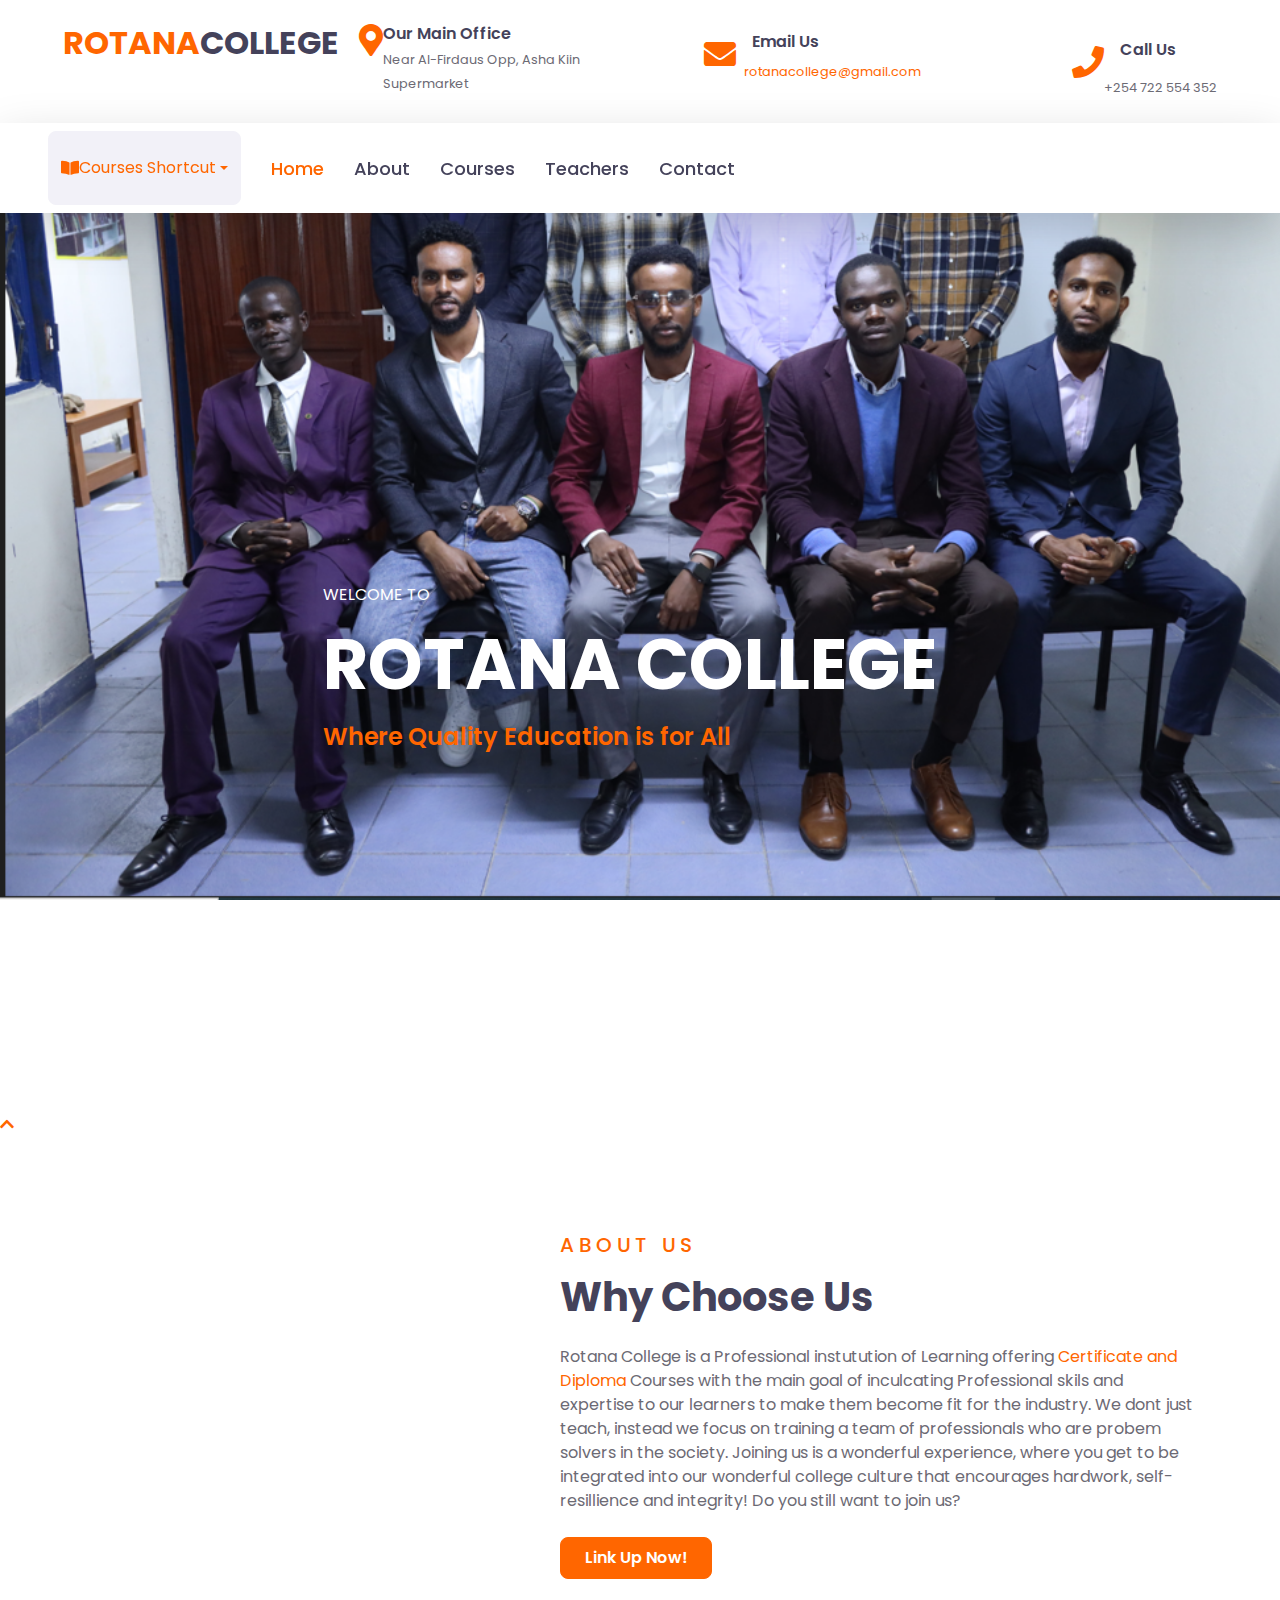
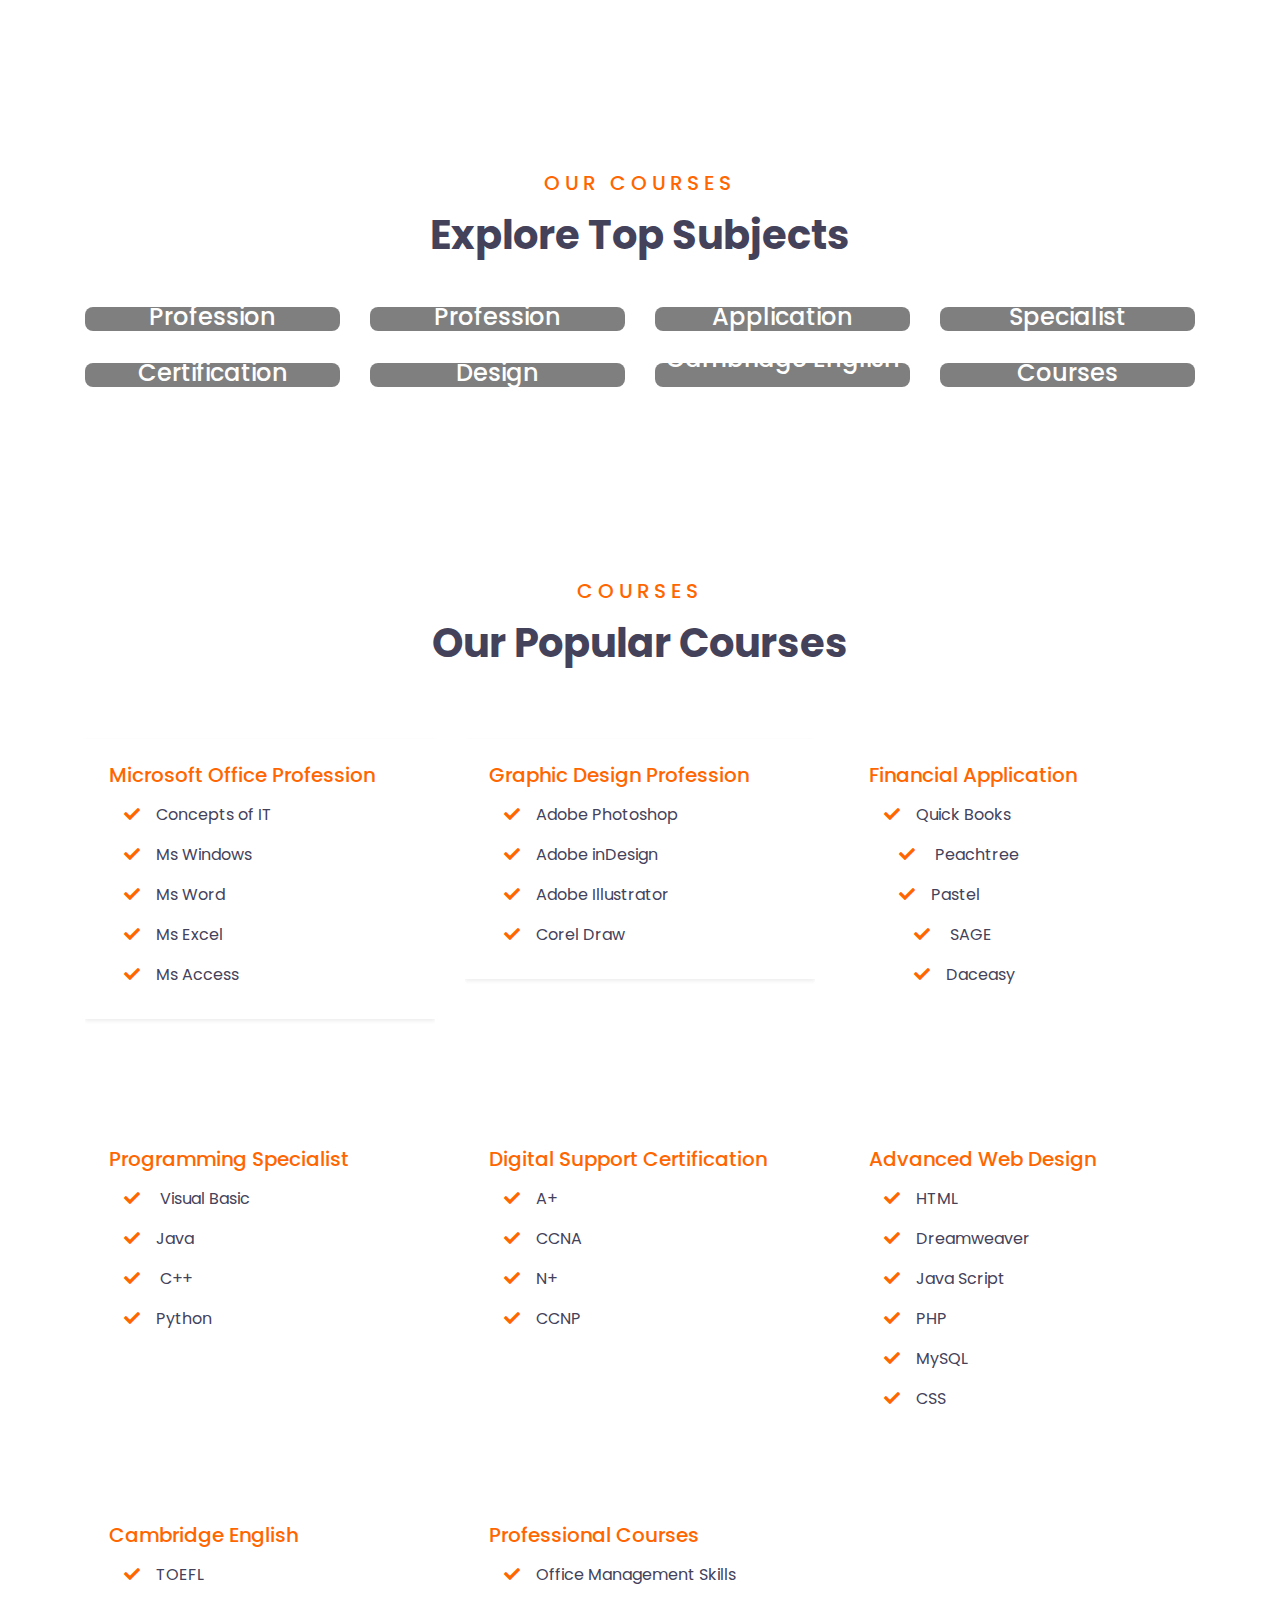
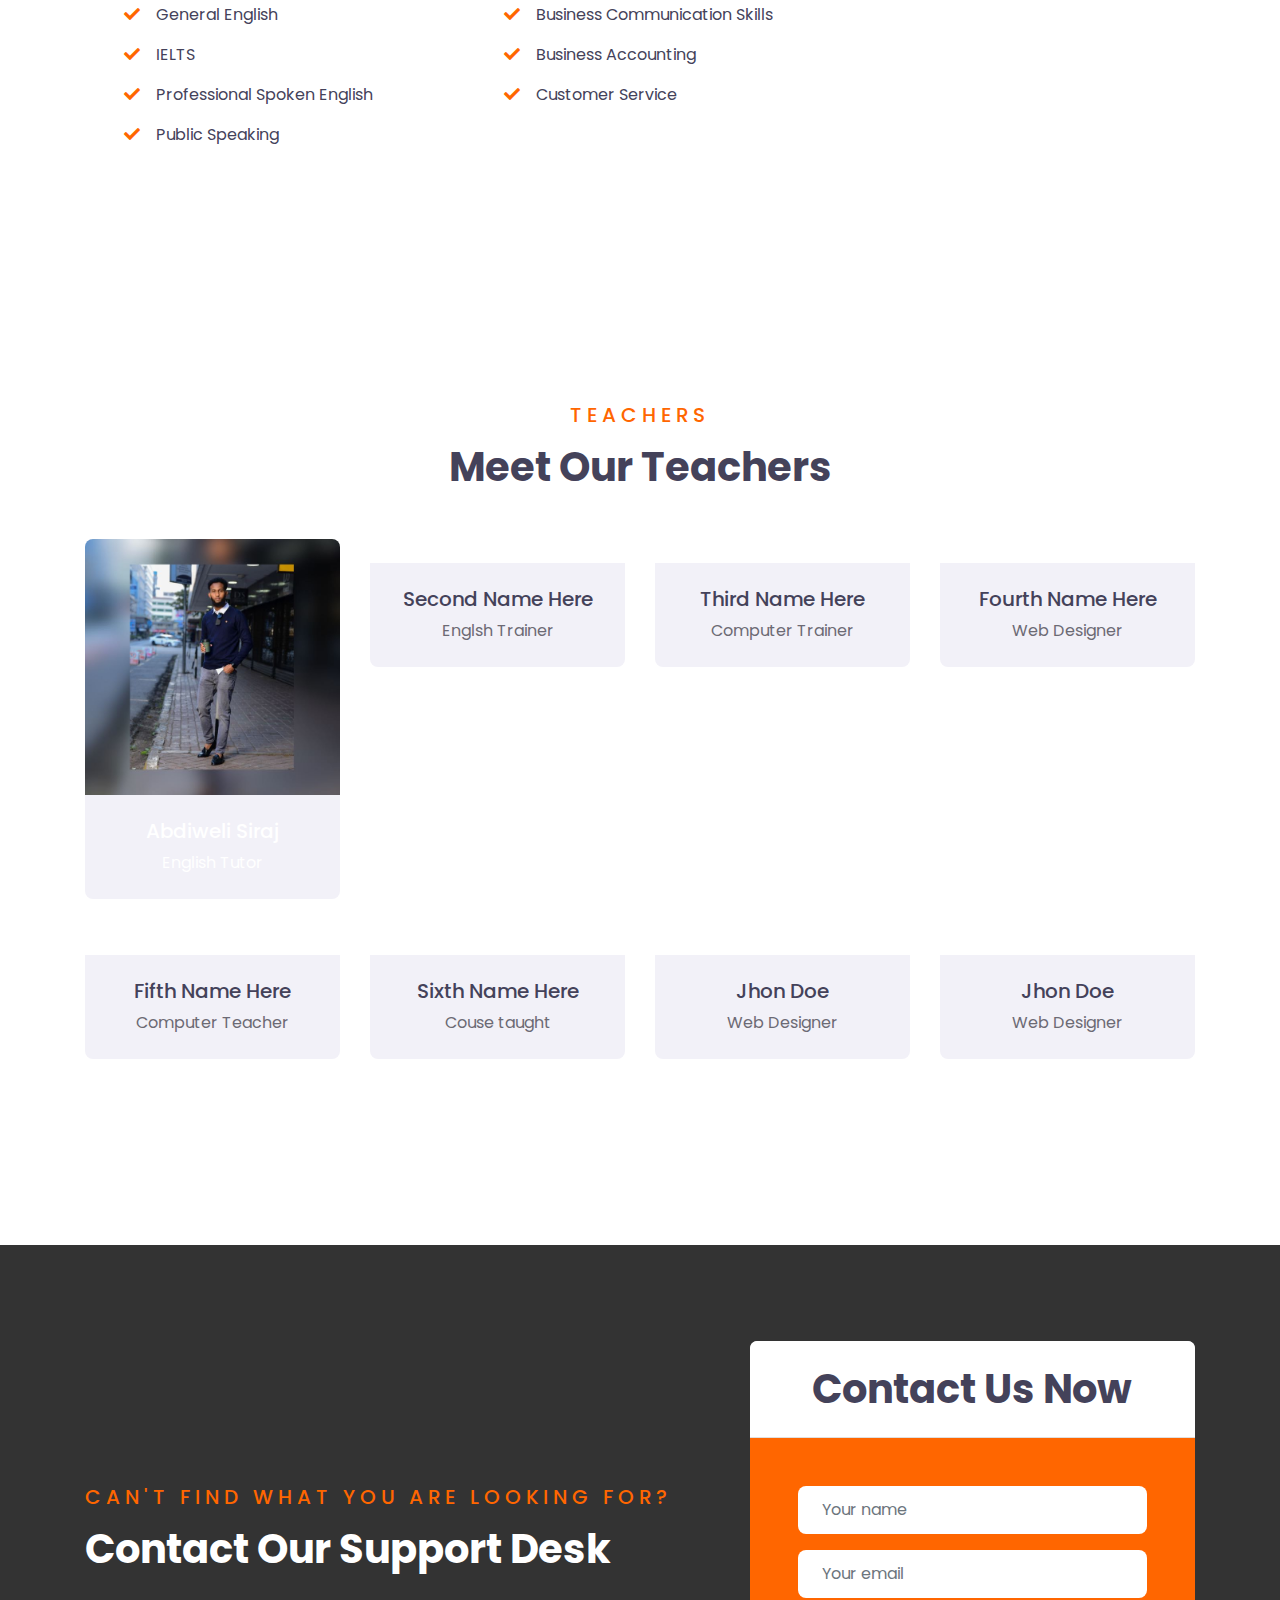
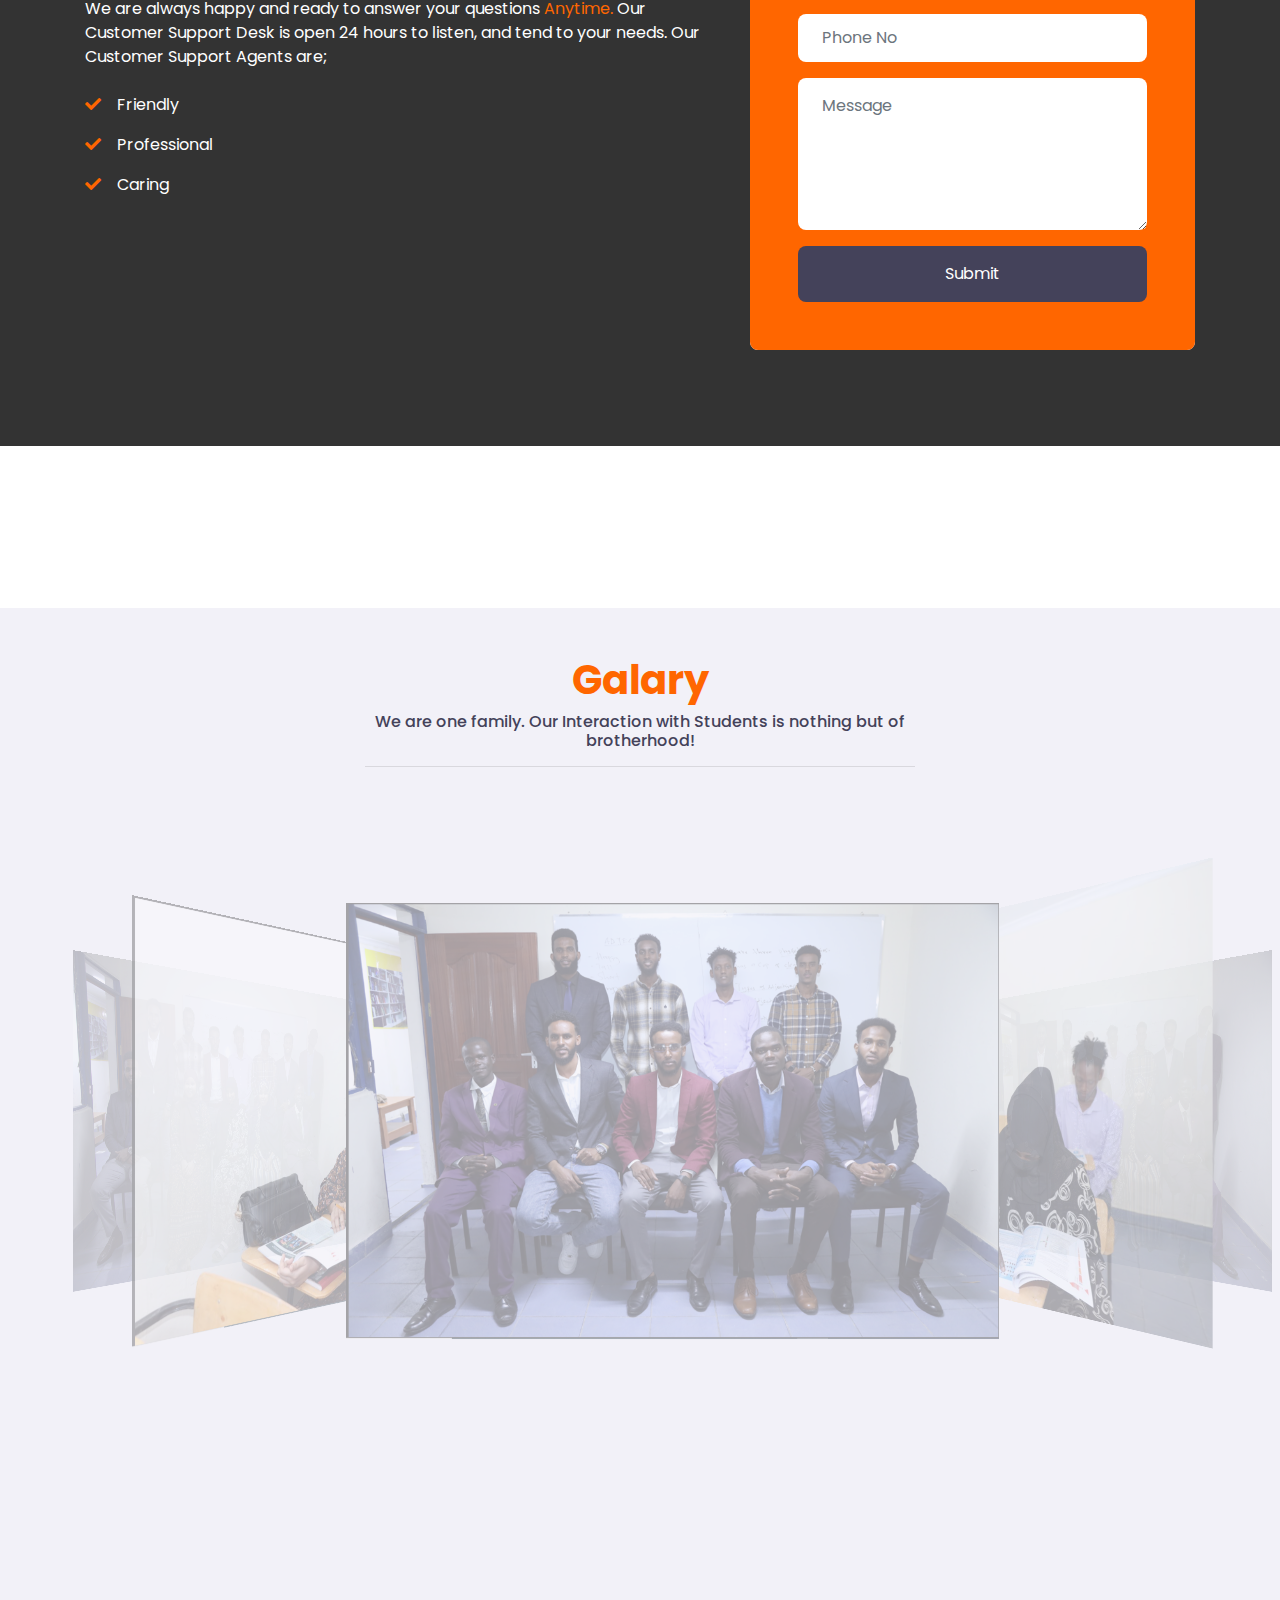
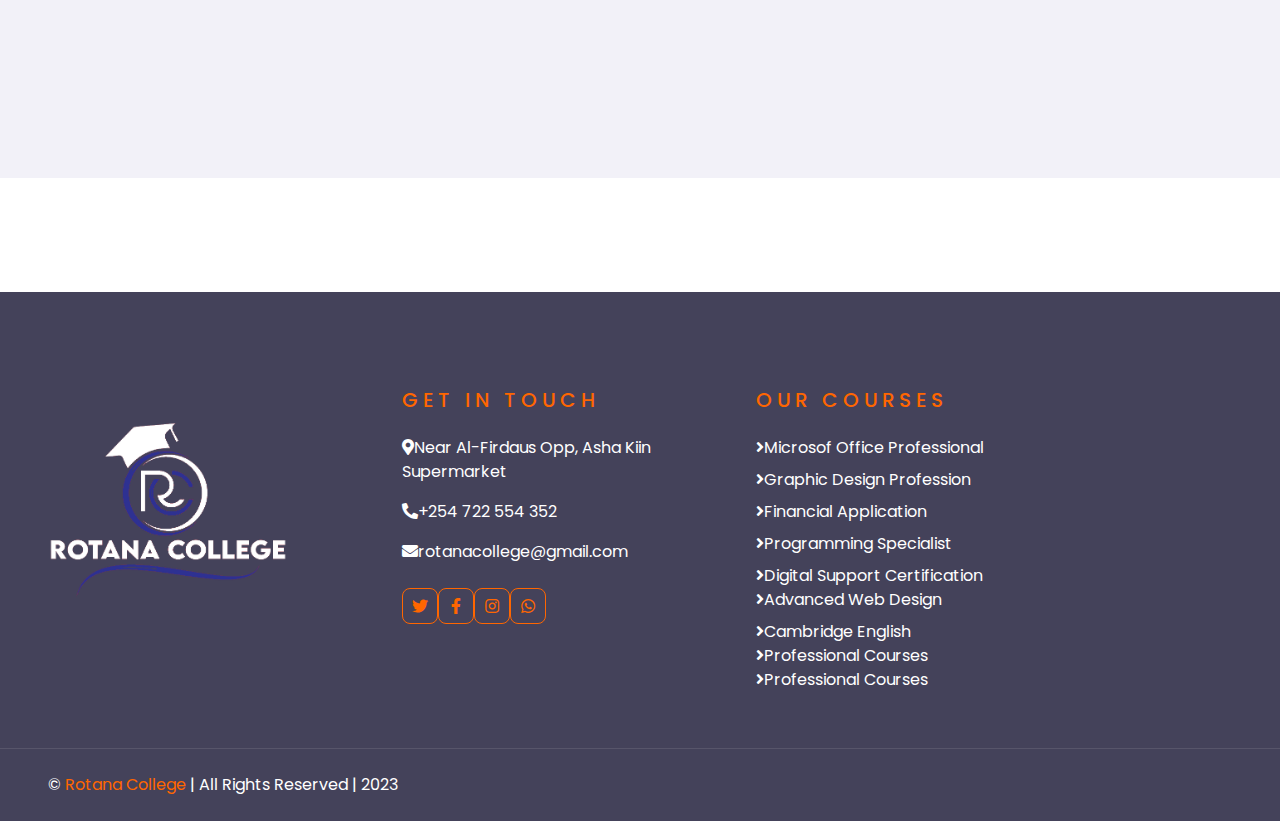
==== commit ea290839: "M Rotana" ====
--- a/index.html
+++ b/index.html
@@ -85,9 +85,9 @@
             </a>
 
             <ul class="dropdown-menu me-6 aria-labelledby=" dropdownMenuLink">
-                <a href="#courses.html" class="nav-link" data-toggle="dropdown">Microsof Office Professional</a>
-                <a class=" id=#courses nav-item nav-link">Graphic Design Profession</a>
-                <a class="nav-item nav-link">Financial Application</a>
+                <a href="MS" class="nav-link" data-toggle="dropdown">Microsof Office Professional</a>
+                <a href="#courses.html" class=" id=#courses nav-item nav-link">Graphic Design Profession</a>
+                <a href="courses.html"  class="nav-item nav-link">Financial Application</a>
                 <a class="nav-item nav-link">Programming Specialist</a>
                 <a class="nav-item nav-link">Digital Support Certification</a>
                 <a class="nav-item nav-link">Advanced Web Design</a>
@@ -409,8 +409,6 @@
 
                         </div>
                     </div>
-
-
                     <div class="col-lg-4 col-md-6 mb-4">
                         <div class="rounded overflow-hidden mb-2">
                             <img class="img-fluid" src="img/course-6.jpg" alt="">
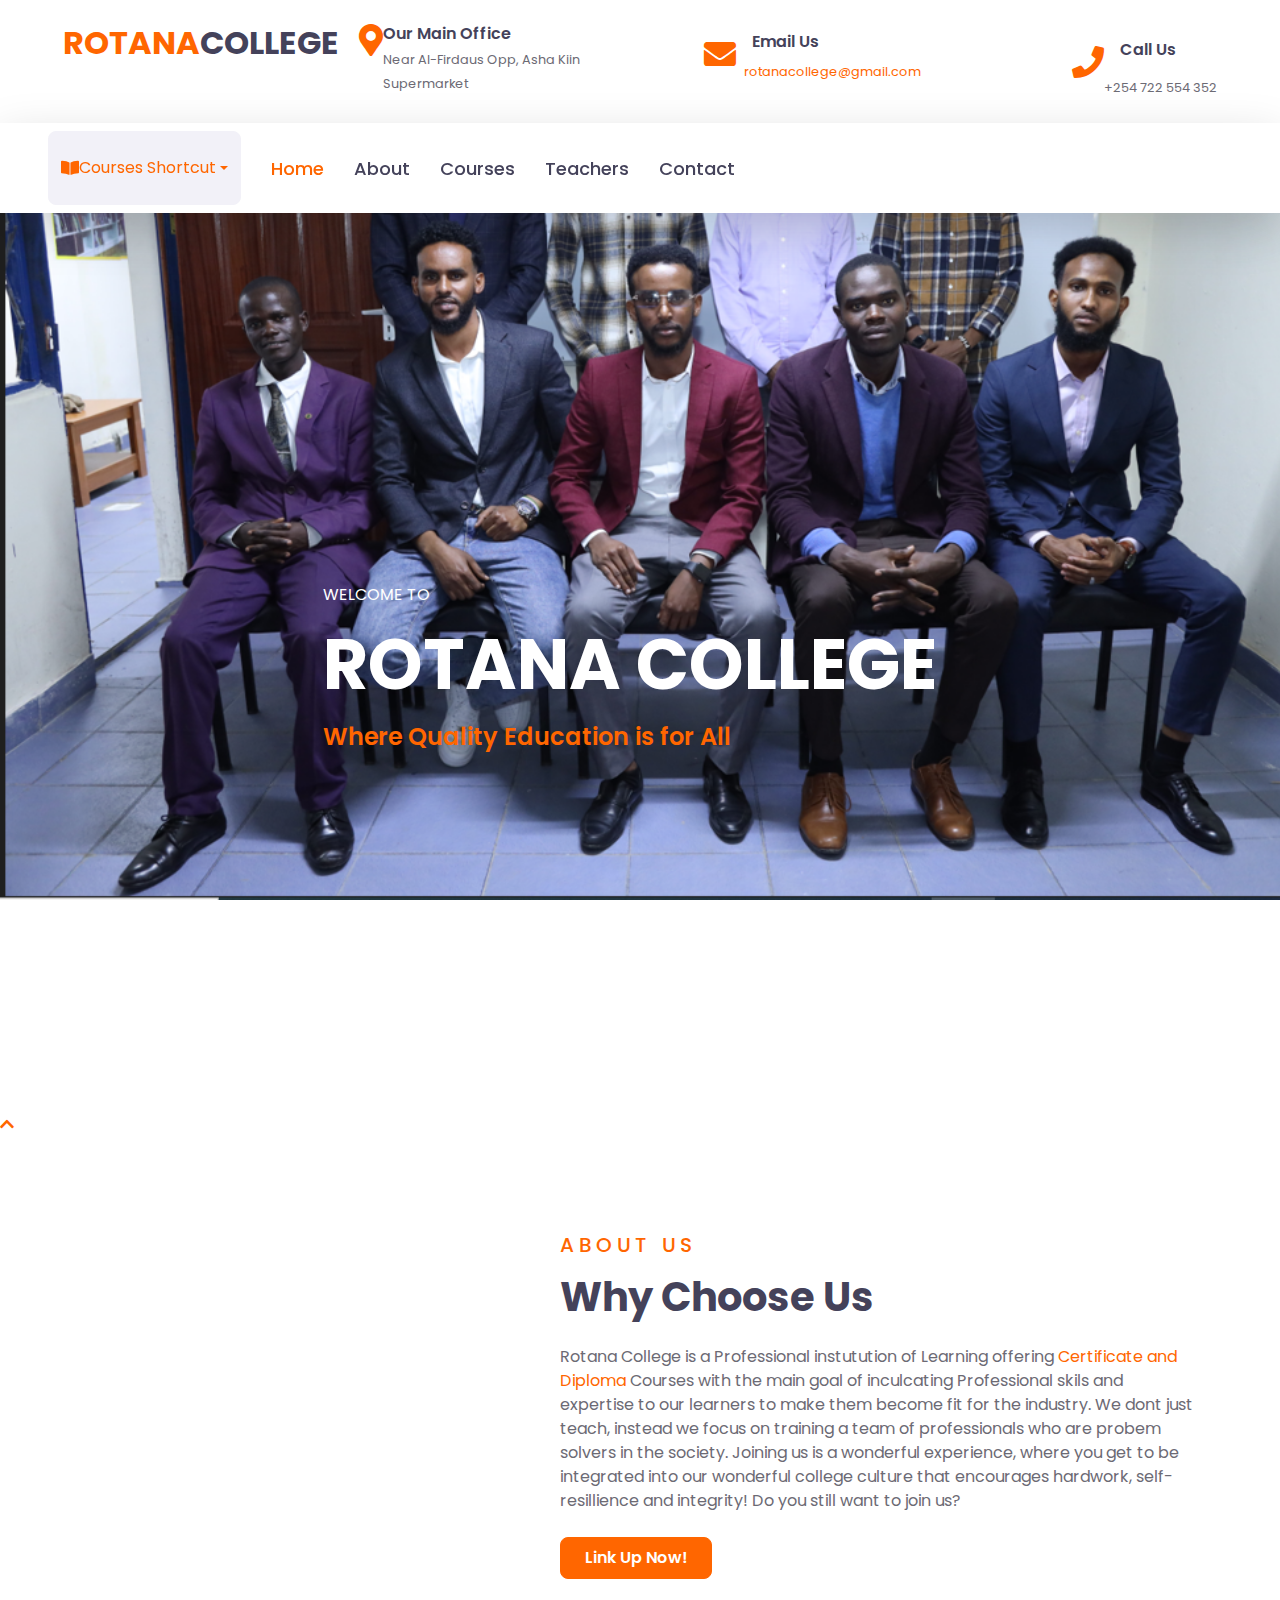
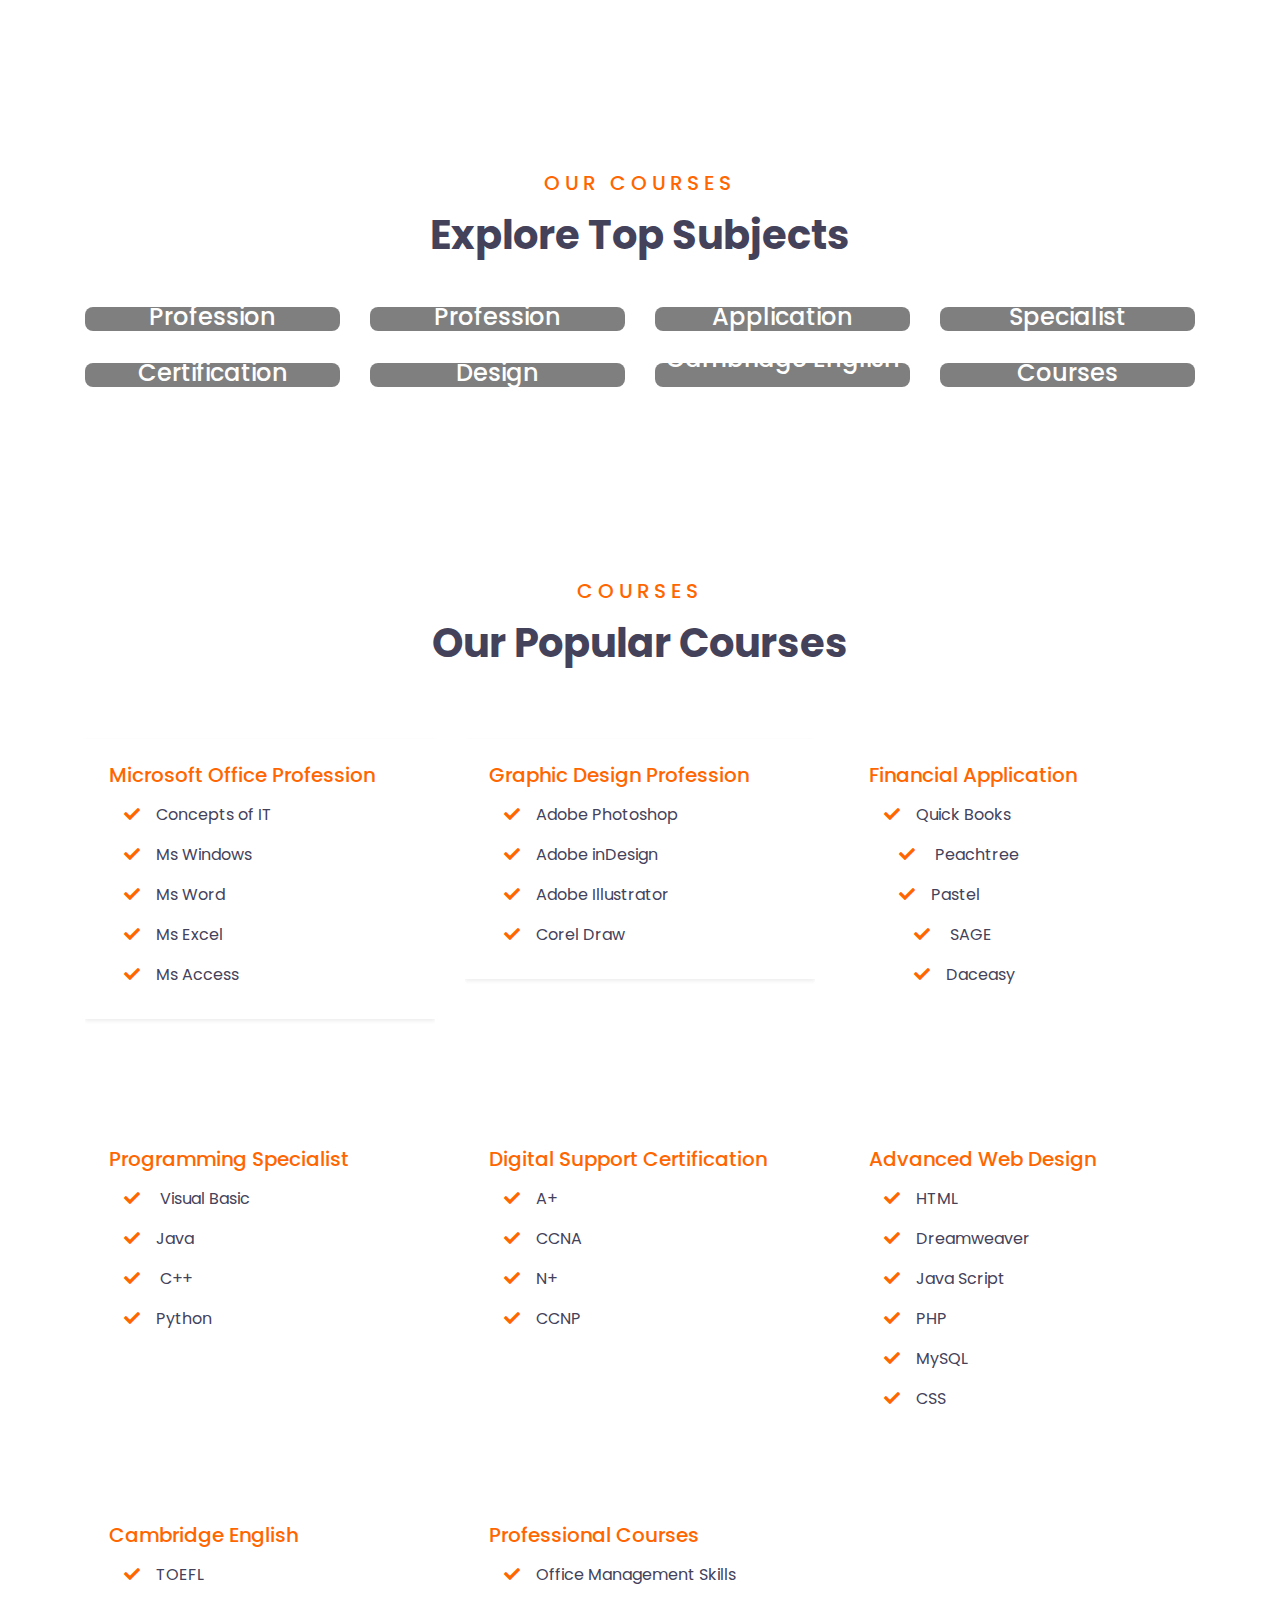
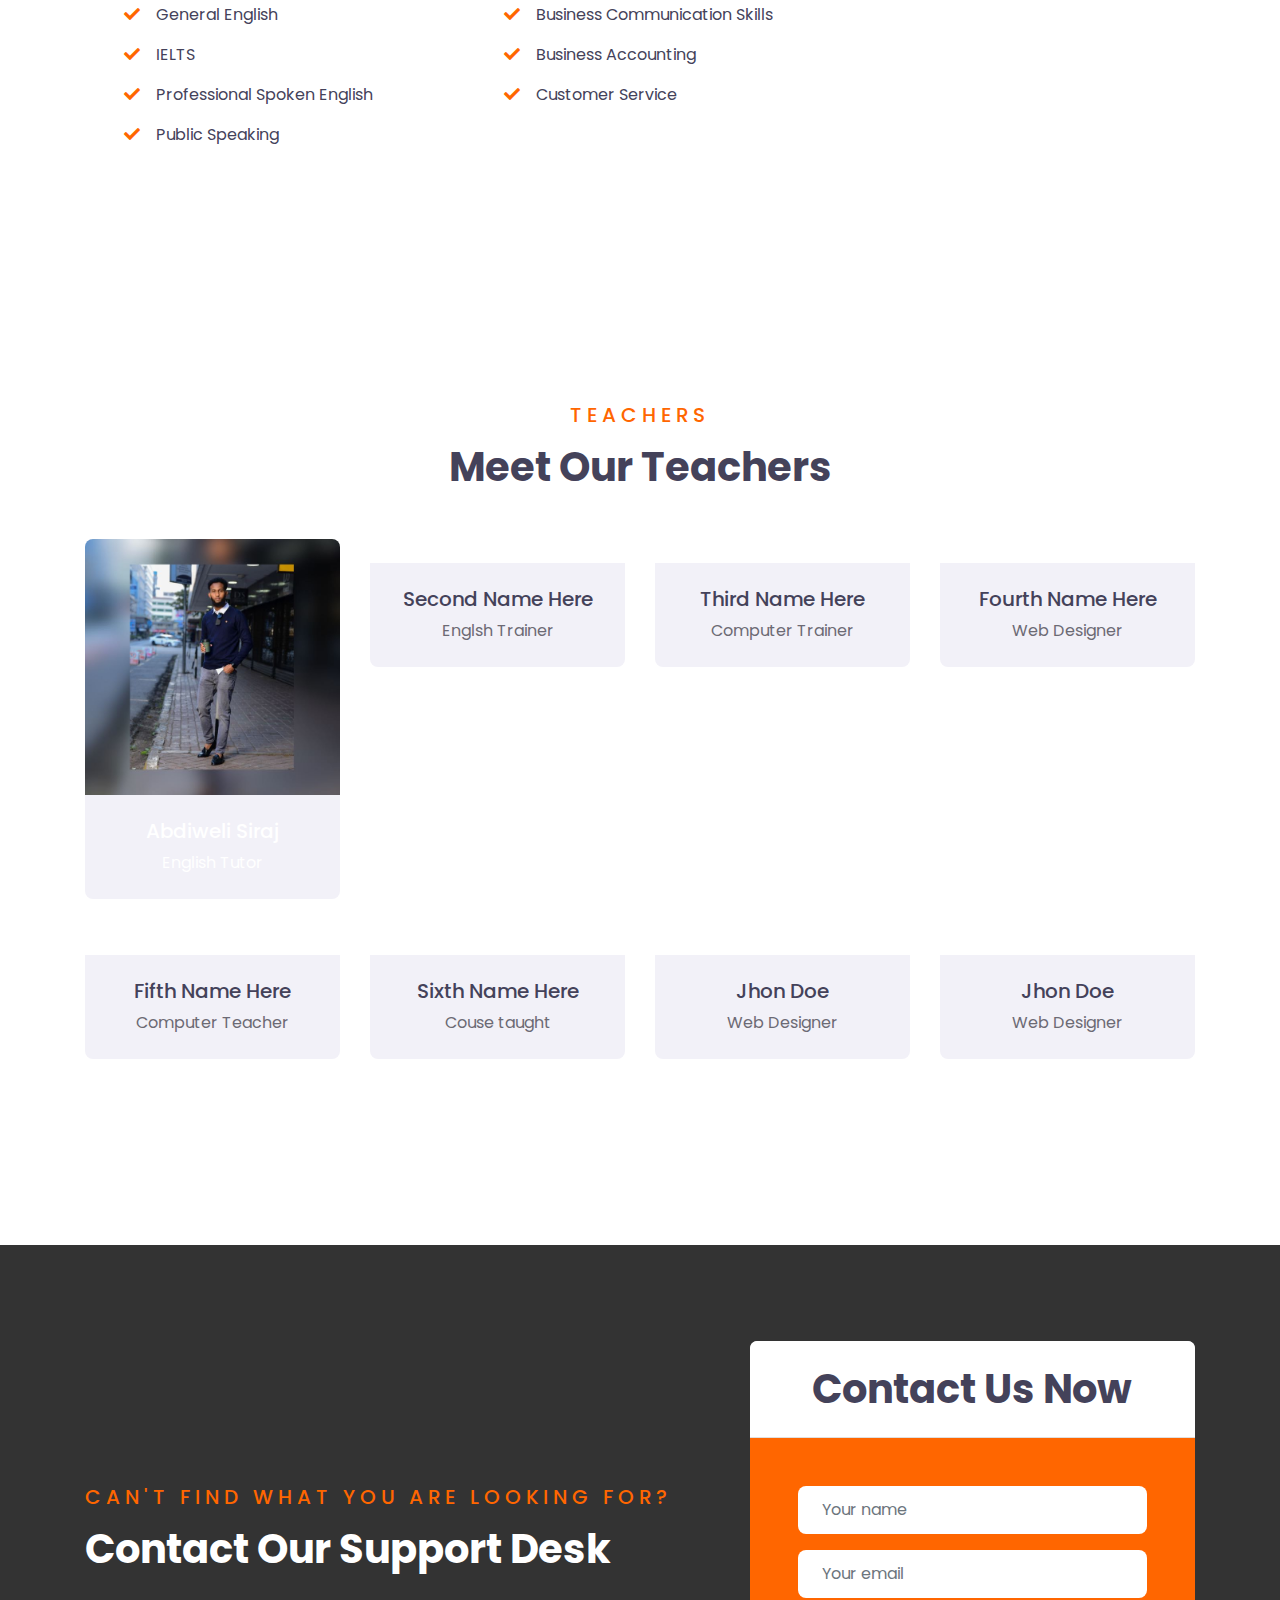
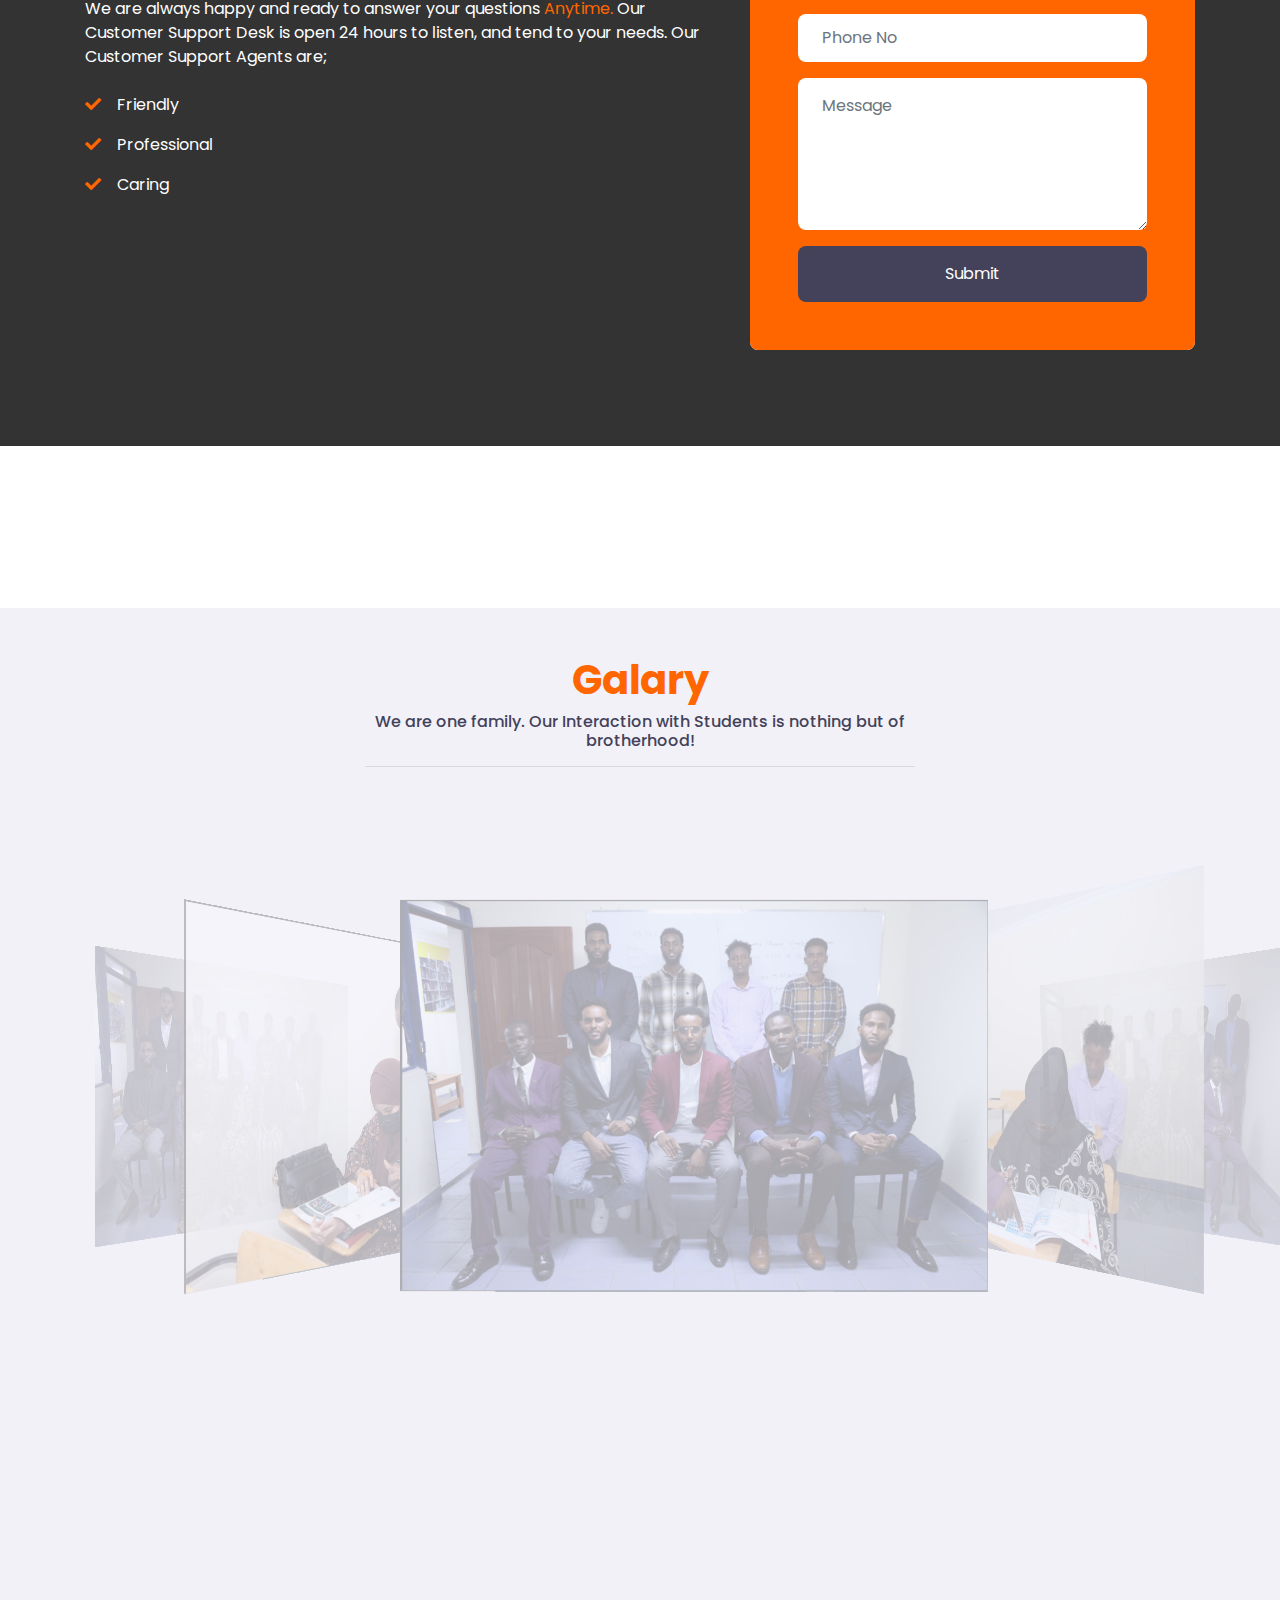
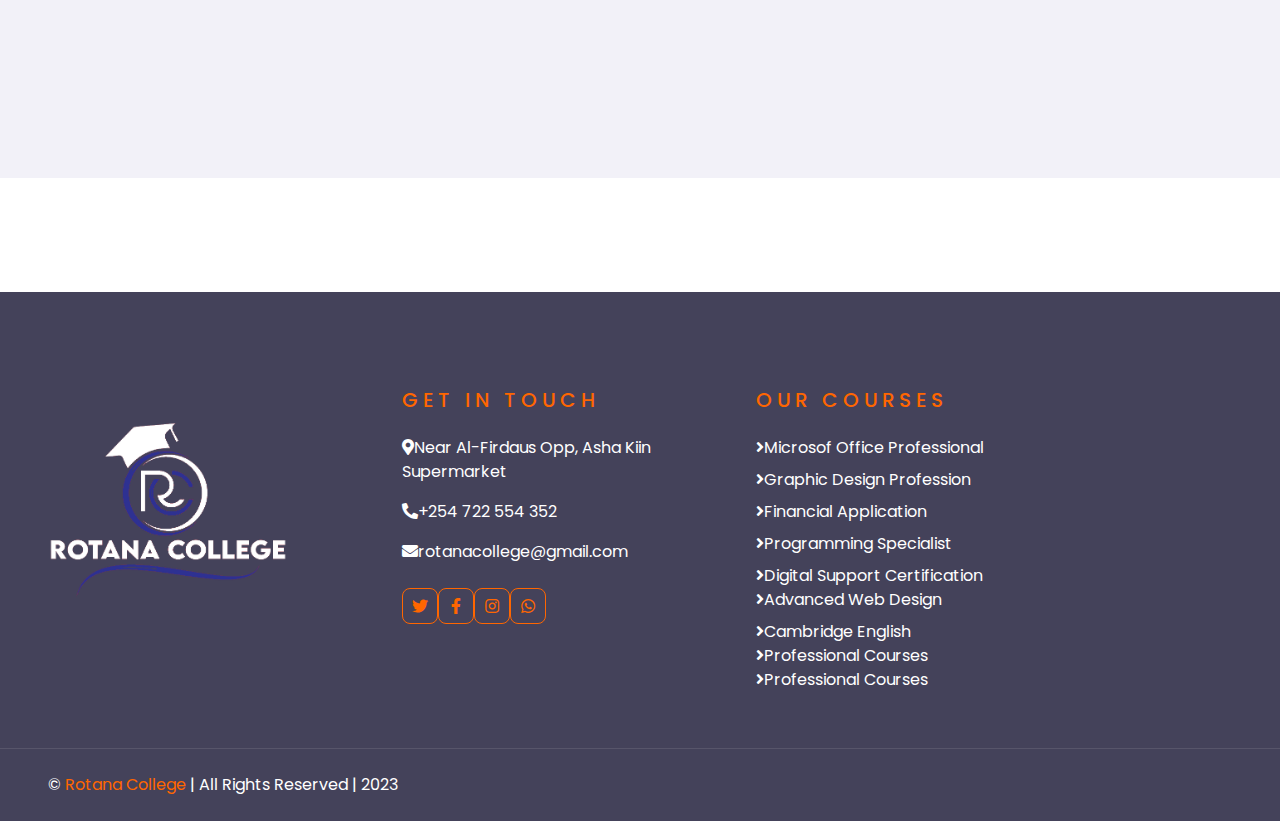
==== commit b4cb3d58: "M Rotana" ====
--- a/index.html
+++ b/index.html
@@ -87,7 +87,7 @@
             <ul class="dropdown-menu me-6 aria-labelledby=" dropdownMenuLink">
                 <a href="MS" class="nav-link" data-toggle="dropdown">Microsof Office Professional</a>
                 <a href="#courses.html" class=" id=#courses nav-item nav-link">Graphic Design Profession</a>
-                <a href="courses.html"  class="nav-item nav-link">Financial Application</a>
+                <a href="courses.html" class="nav-item nav-link">Financial Application</a>
                 <a class="nav-item nav-link">Programming Specialist</a>
                 <a class="nav-item nav-link">Digital Support Certification</a>
                 <a class="nav-item nav-link">Advanced Web Design</a>
@@ -110,7 +110,7 @@
                         <a class="nav-link" href="#about">About</a>
                     </li>
                     <li class="nav-item">
-                        <a href="courses.html"  class="nav-link text-hover-primary">Courses</a>
+                        <a href="courses.html" class="nav-link text-hover-primary">Courses</a>
                     </li>
                     <li class="nav-item">
                         <a class="nav-link" href="#teachers">Teachers</a>
@@ -619,7 +619,7 @@
                                                 placeholder="Your email" required="required" />
                                         </div>
                                         <div class="form-group">
-                                            <input type="email" class="form-control border-0 p-4" placeholder="Phone No"
+                                            <input type="phone" class="form-control border-0 p-4" placeholder="Phone No"
                                                 required="required" />
                                         </div>
                                         <div>
@@ -646,26 +646,26 @@
         <br>
         <br>
         <br>
-        
-<div class="cover-image">
-    <br>
-    <div class="text-center mt-4 mx-auto" style="width: 550px;">
-        <h1 class="text-primary">Galary</h1>
-        <h6>We are one family. Our Interaction with Students is nothing but of brotherhood!</h6>
-        <hr>
-    </div> 
-        <div class="carousel">
-            <ul>
-                <li><img src="/img/Rotana.PNG" alt=""> </li>
-                <li><img src="/img/Rotana1.PNG" alt=""></li>
-                <li><img src="/img/Rotana2.PNG" alt=""></li>
-                <li><img src="/img/Rotana3.PNG" alt=""></li>
-                <li><img src="/img/Rotana.PNG" alt=""></li>
-            </ul>
-            
-        </div>
-        </div>
-<br>
+
+        <div class="cover-image">
+            <br>
+            <div class="text-center mt-4 mx-auto" style="width: 550px;">
+                <h1 class="text-primary">Galary</h1>
+                <h6>We are one family. Our Interaction with Students is nothing but of brotherhood!</h6>
+                <hr>
+            </div>
+            <div class="carousel">
+                <ul>
+                    <li><img src="/img/Rotana.PNG" alt=""> </li>
+                    <li><img src="/img/Rotana1.PNG" alt=""></li>
+                    <li><img src="/img/Rotana2.PNG" alt=""></li>
+                    <li><img src="/img/Rotana3.PNG" alt=""></li>
+                    <li><img src="/img/Rotana.PNG" alt=""></li>
+                </ul>
+
+            </div>
+        </div>
+        <br>
         <!-- Footer Start -->
         <div class="container-fluid bg-dark text-white py-5 px-sm-3 px-lg-5 mt-6" style="margin-top: 90px;">
             <div class="row pt-5">
@@ -794,14 +794,10 @@
             <script>
                 $('.carousel').flipster({
                     style: 'carousel',
-                    spacing : -0.6,
+                    spacing: -0.6,
                 });
             </script>
+          
 </body>
-<script src="https://smtpjs.com/v3/smtp.js">
-</script>
-
-
-
 
 </html>--- a/css/style.css
+++ b/css/style.css
@@ -9719,4 +9719,7 @@
   .carousel img{
     -webkit-box-reflect: below 20px linear-gradient (rgba(255,255,255, 0.1), rgba(255,255,255, 0.3)); 
   }
-  +  .myPDF{
+    height: 85%;
+    width: 975px;
+  }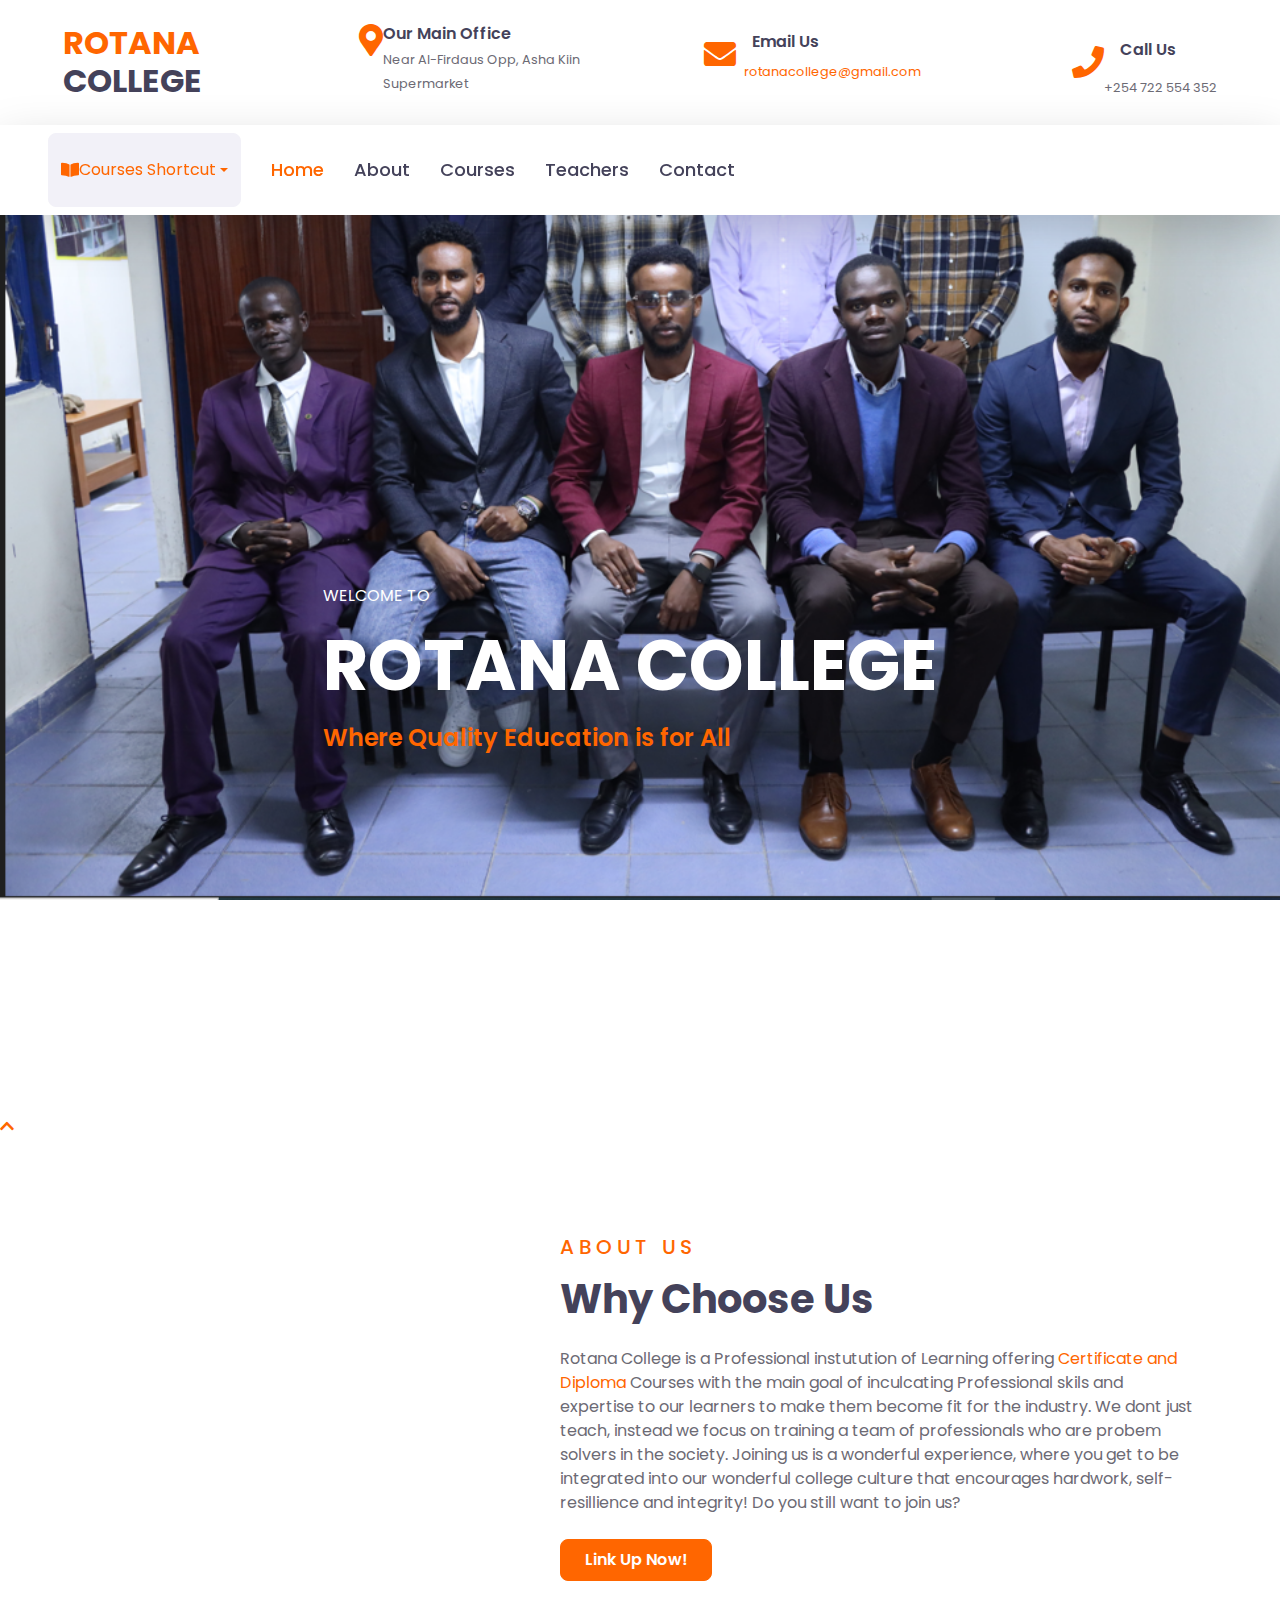
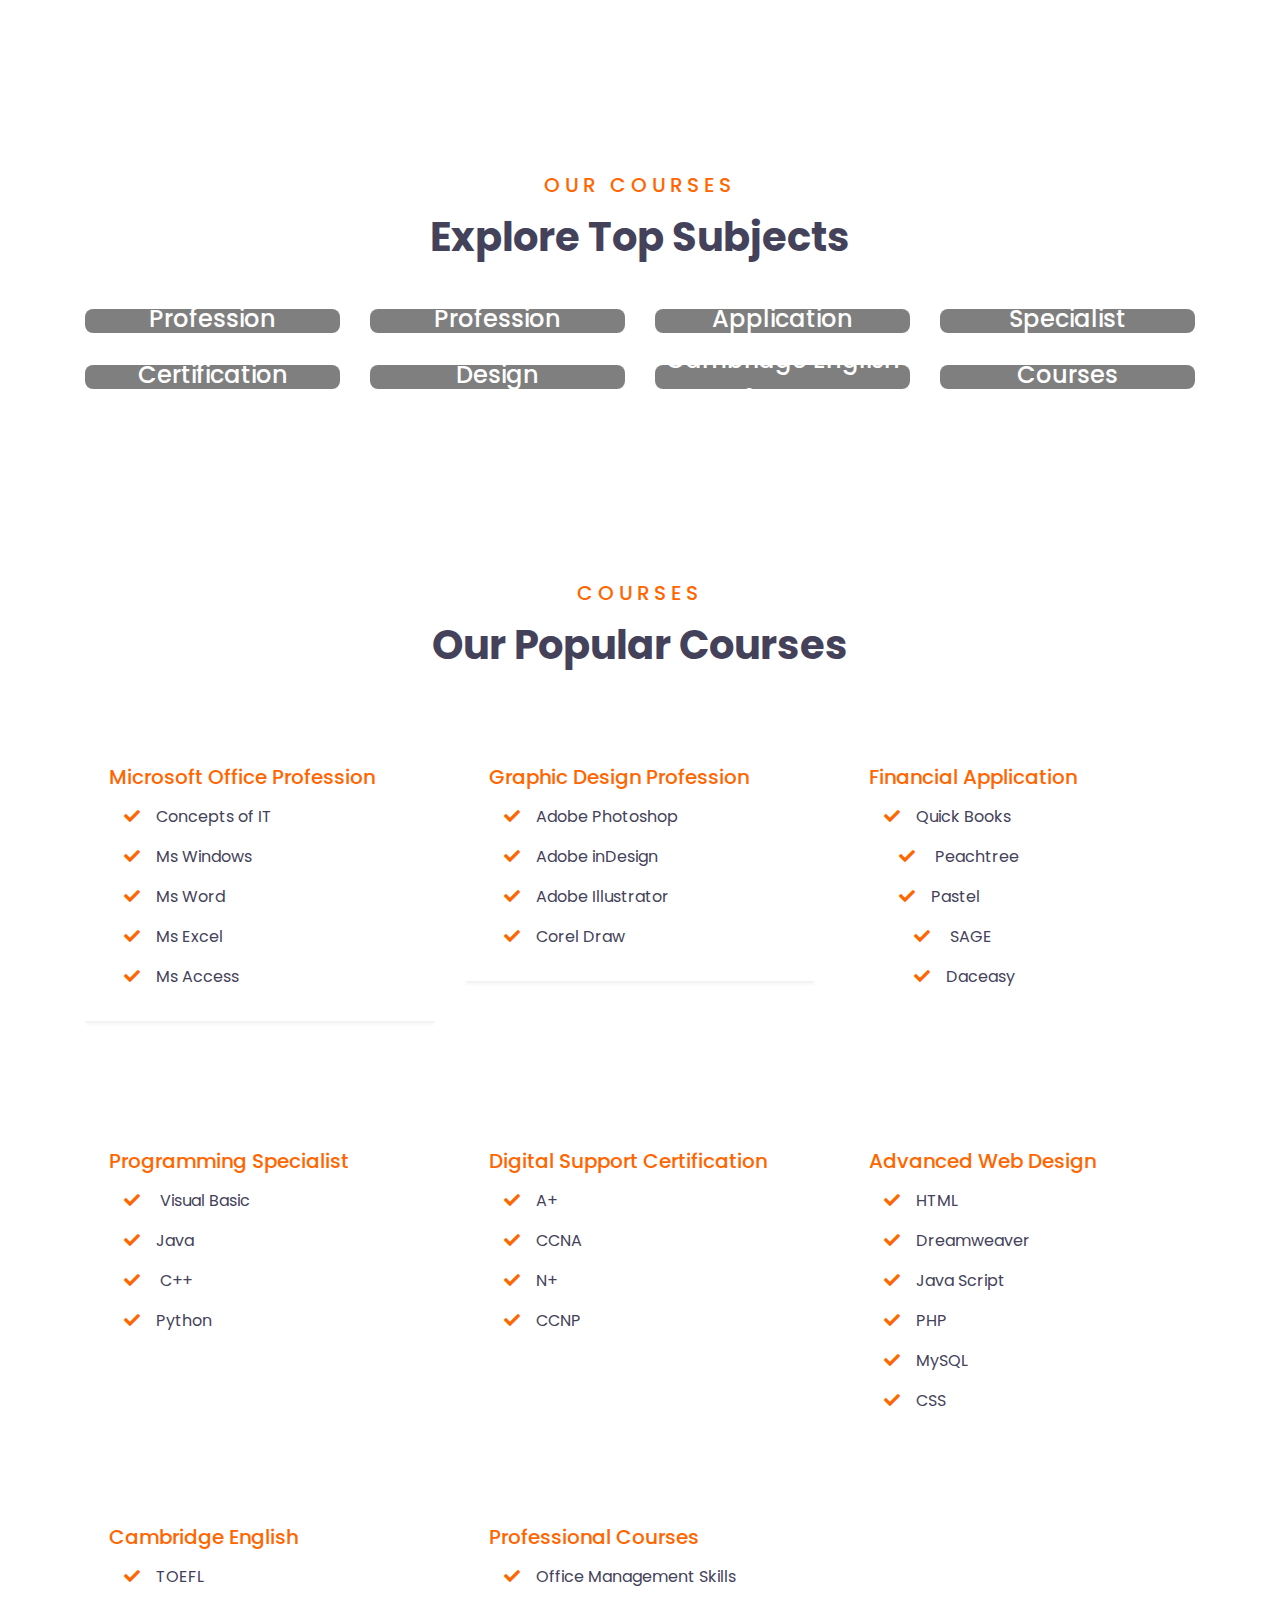
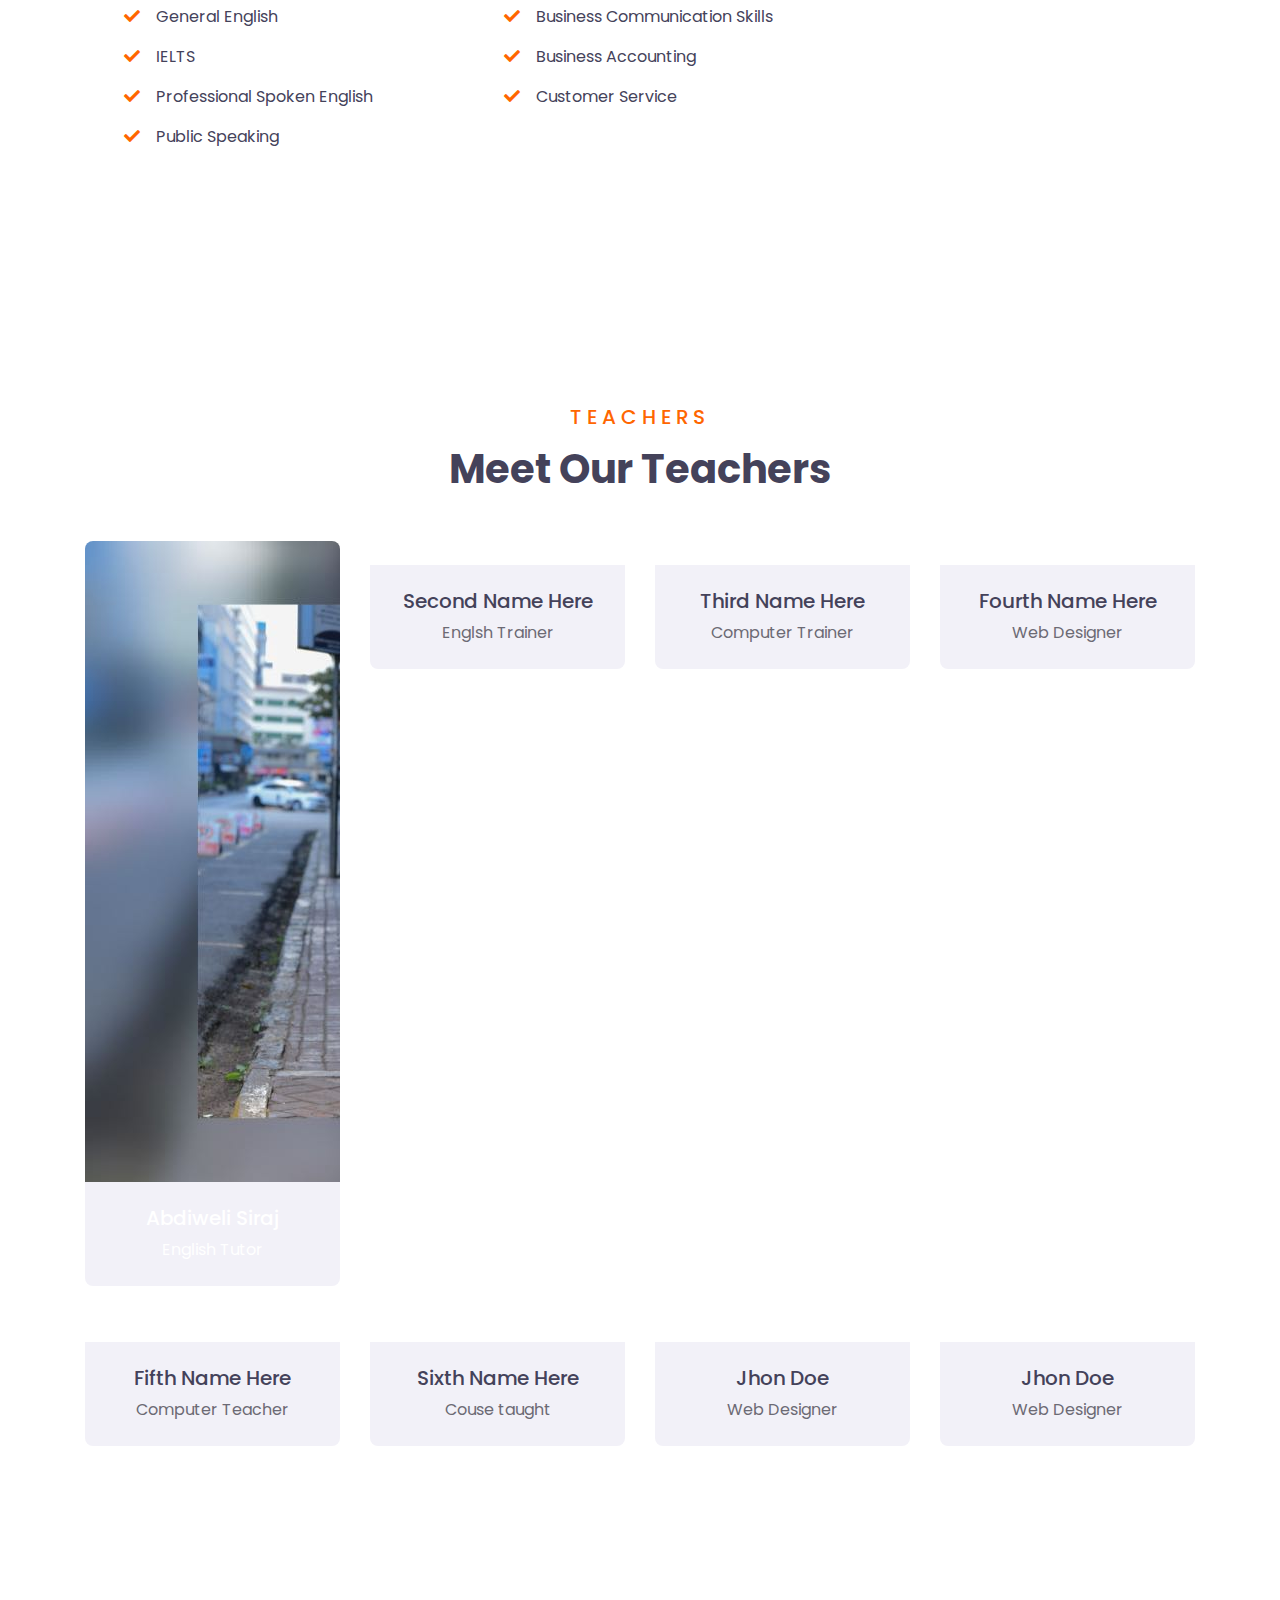
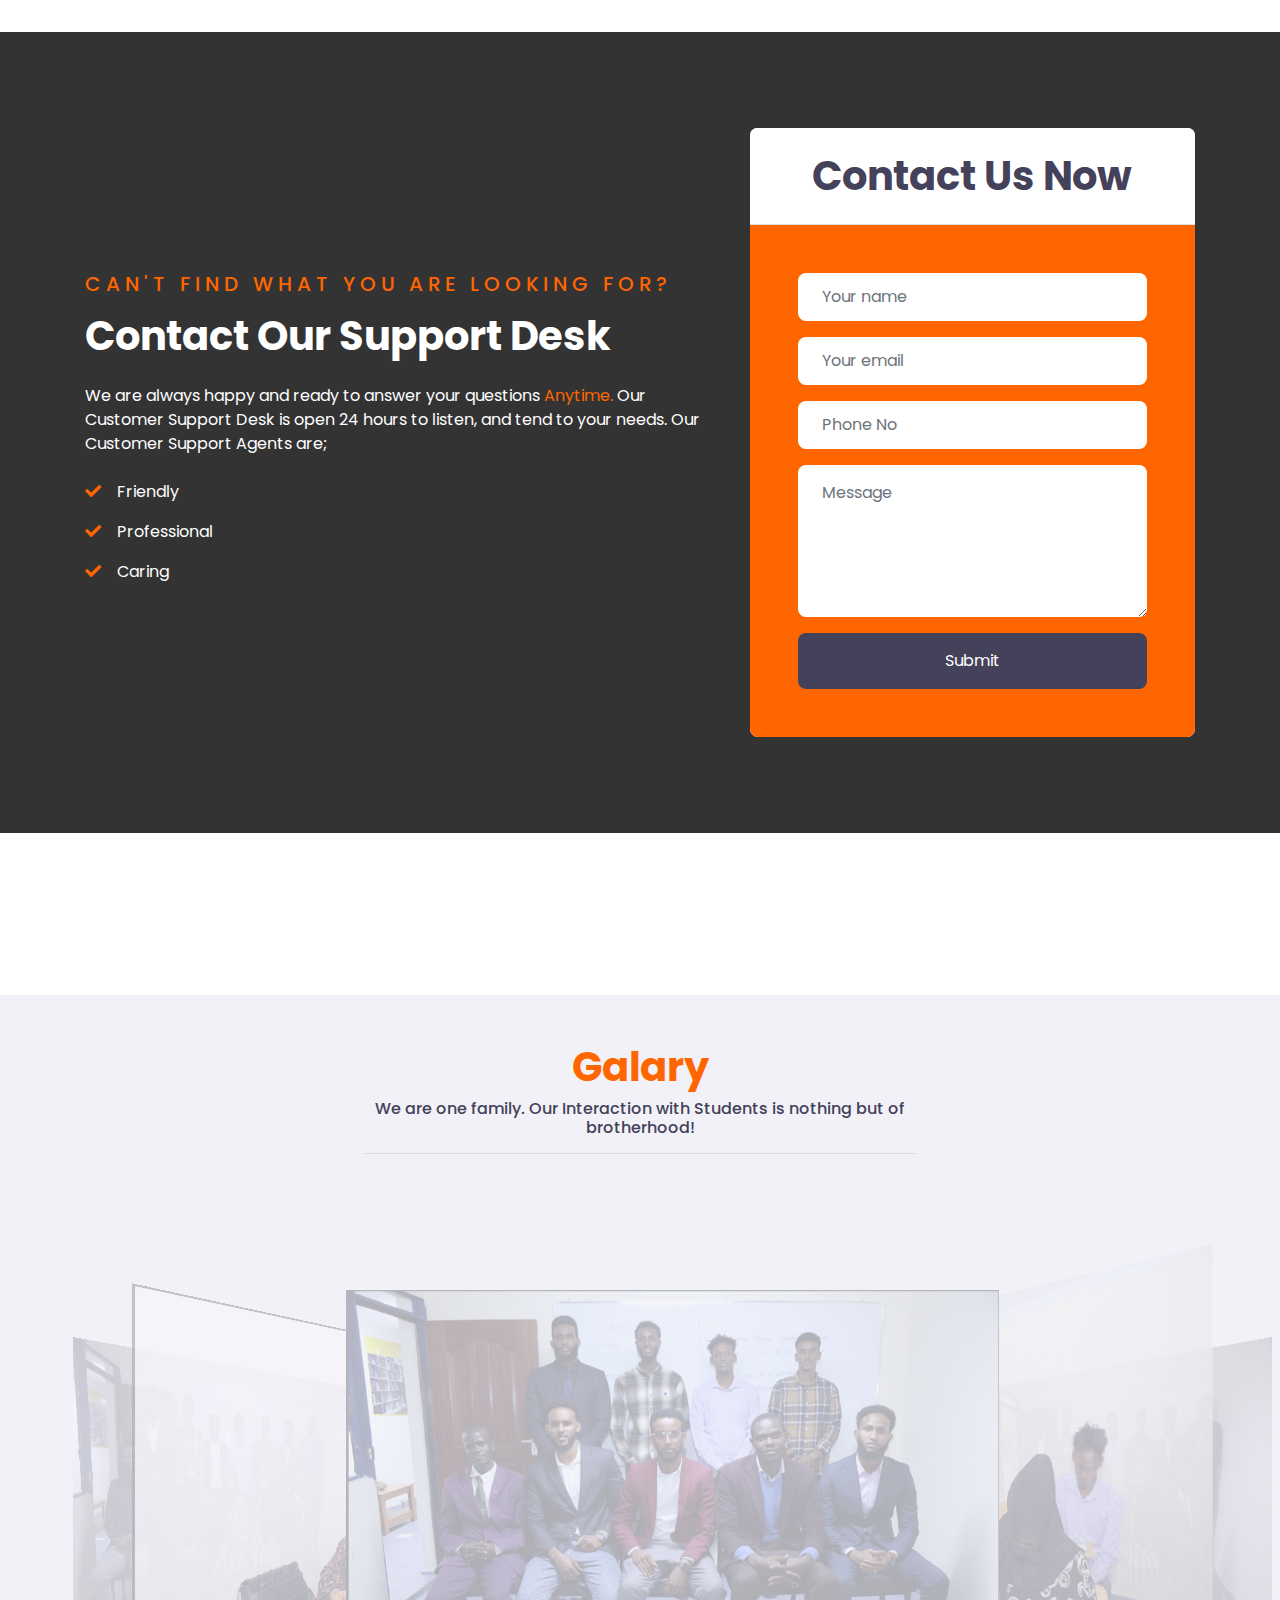
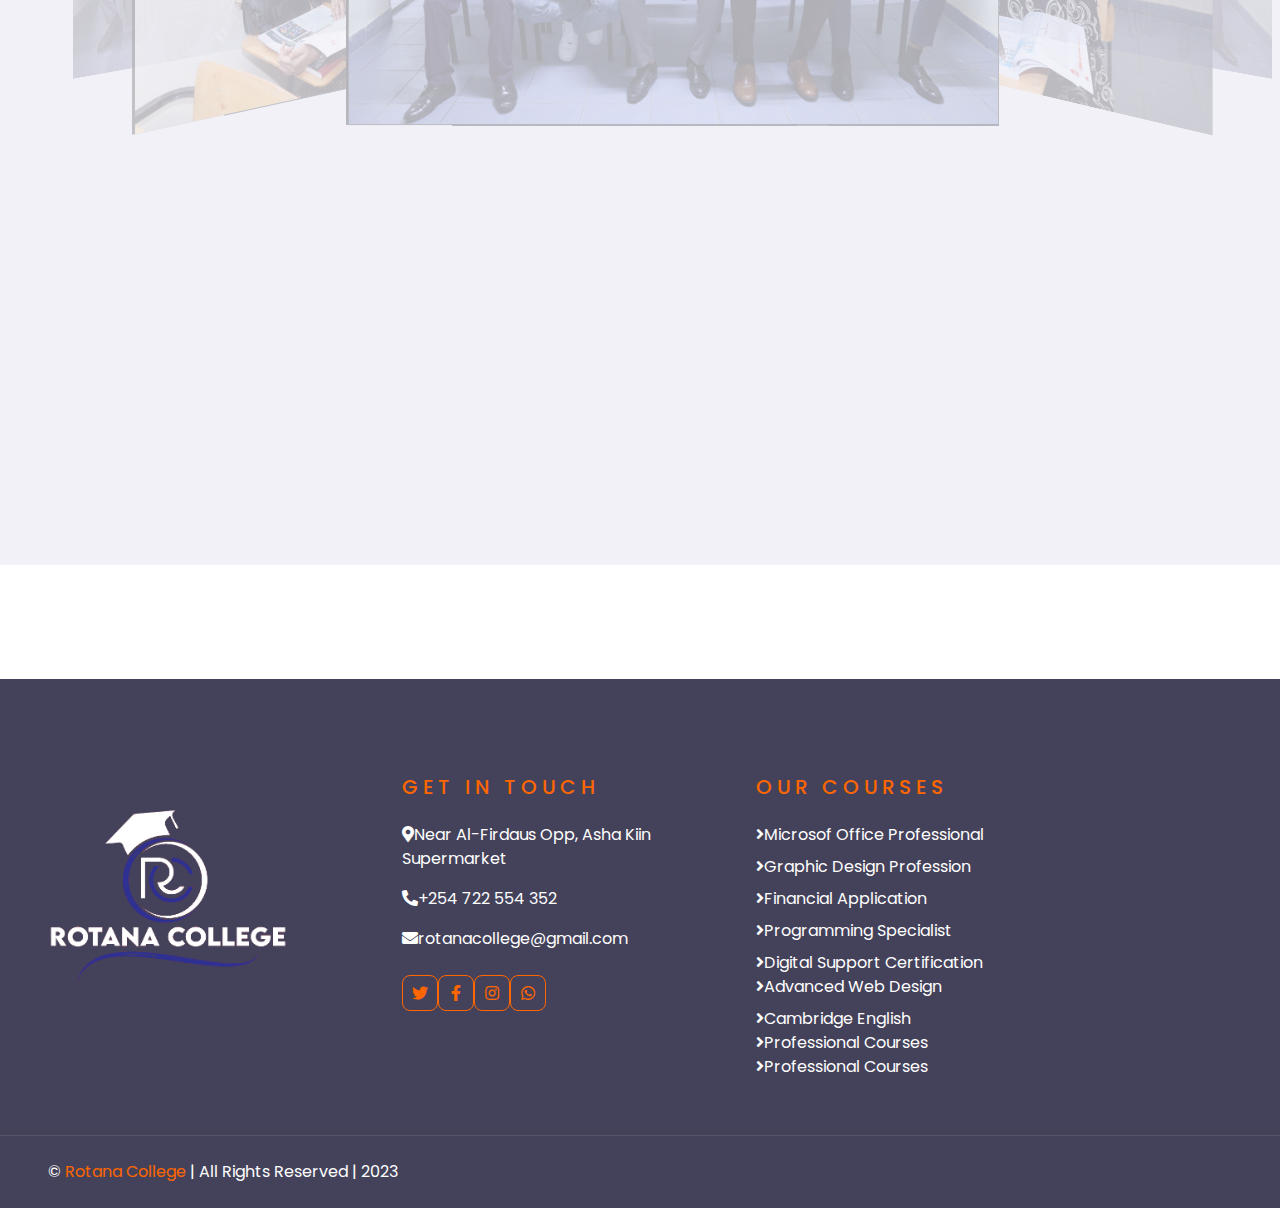
==== commit e07798b1: "M Rotana" ====
--- a/index.html
+++ b/index.html
@@ -38,7 +38,7 @@
             <div class="col-lg-3">
                 <a href="index.html" class="text-decoration-none">
 
-                    <h2 class="m-0"><span class="text-primary">ROTANA</span>COLLEGE</h2>
+                    <h2 class="m-0"><span class="text-primary">ROTANA</span>   COLLEGE</h2>
                 </a>
             </div>
             <div class="col-lg-3 text-right">
--- a/css/style.css
+++ b/css/style.css
@@ -544,10 +544,6 @@
     content: "\2014\00A0";
   }
   
-  .img-fluid {
-    max-width: 100%;
-    height: auto;
-  }
   
   .img-thumbnail {
     padding: 0.25rem;
@@ -9722,4 +9718,11 @@
   .myPDF{
     height: 85%;
     width: 975px;
+  }
+
+  .number{
+  border-radius: 50%;
+  height: 50px;
+  width: 50px;
+  align-items: center;
   }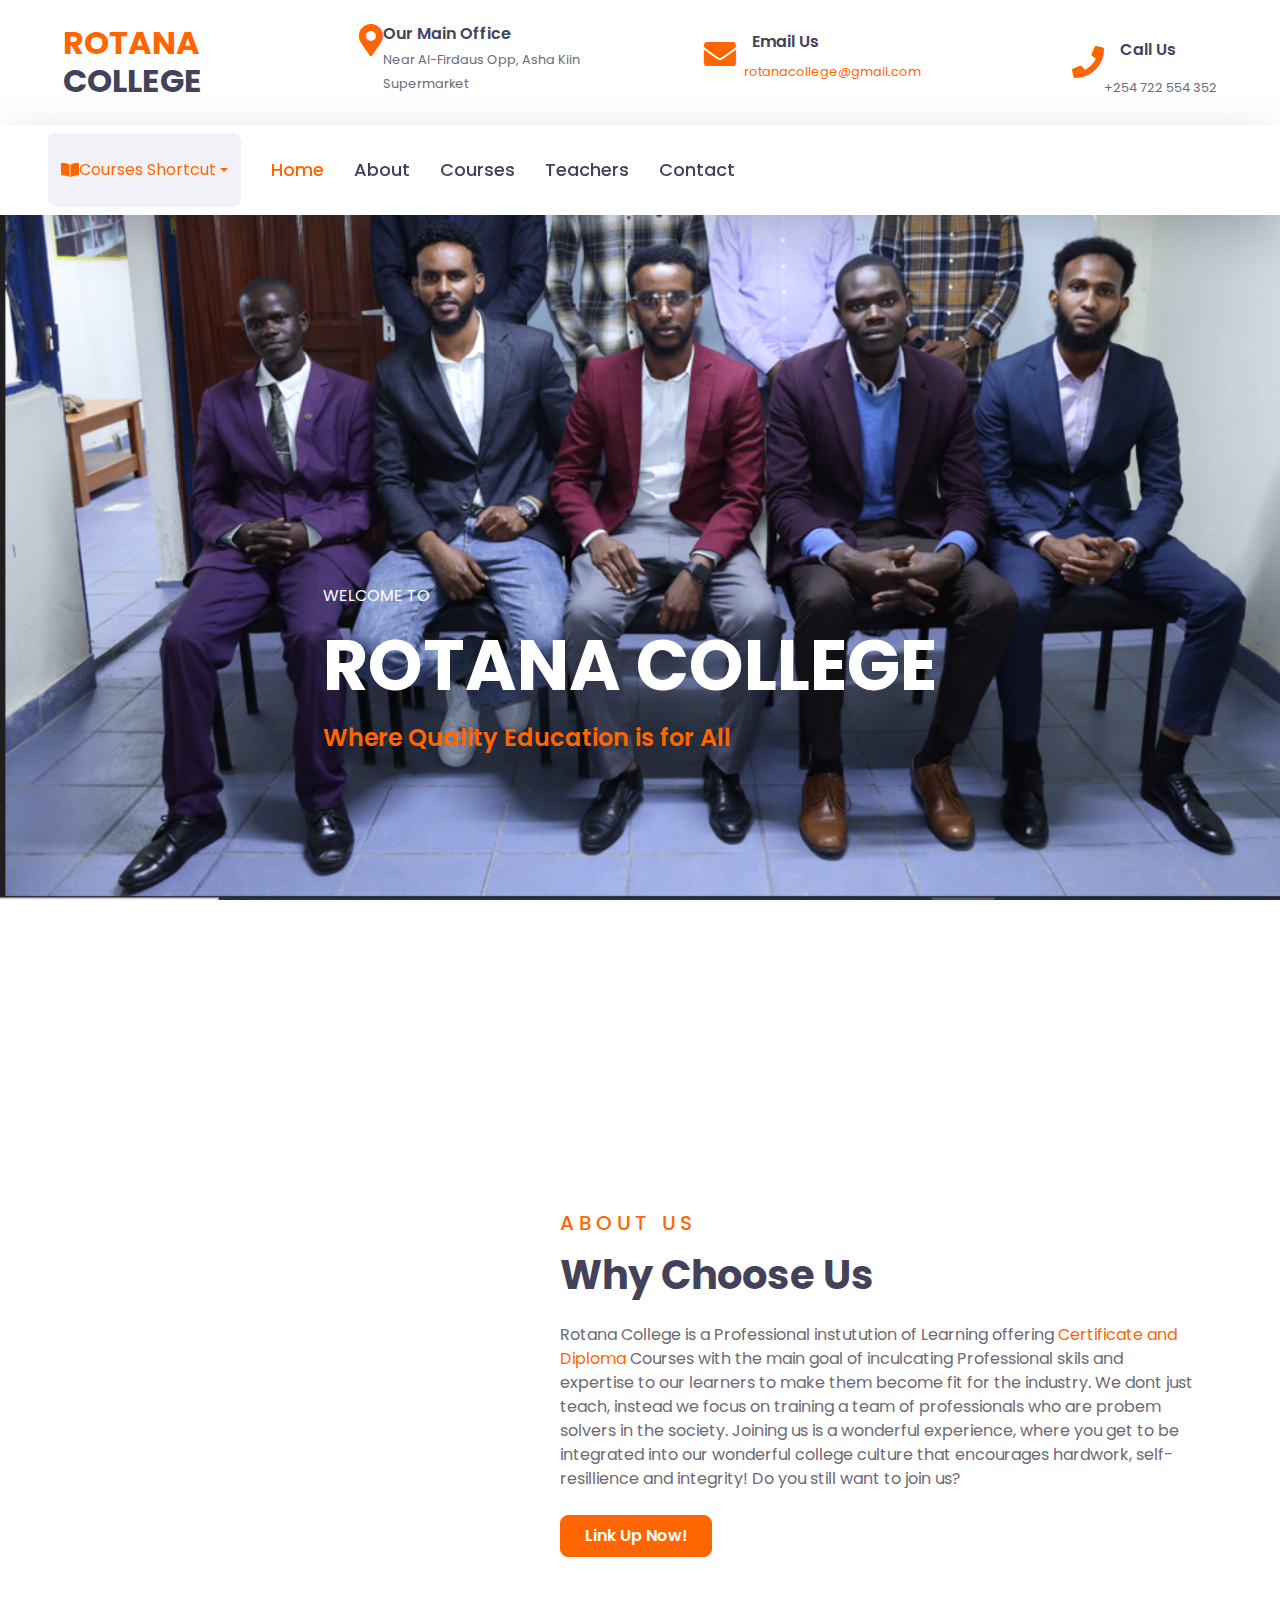
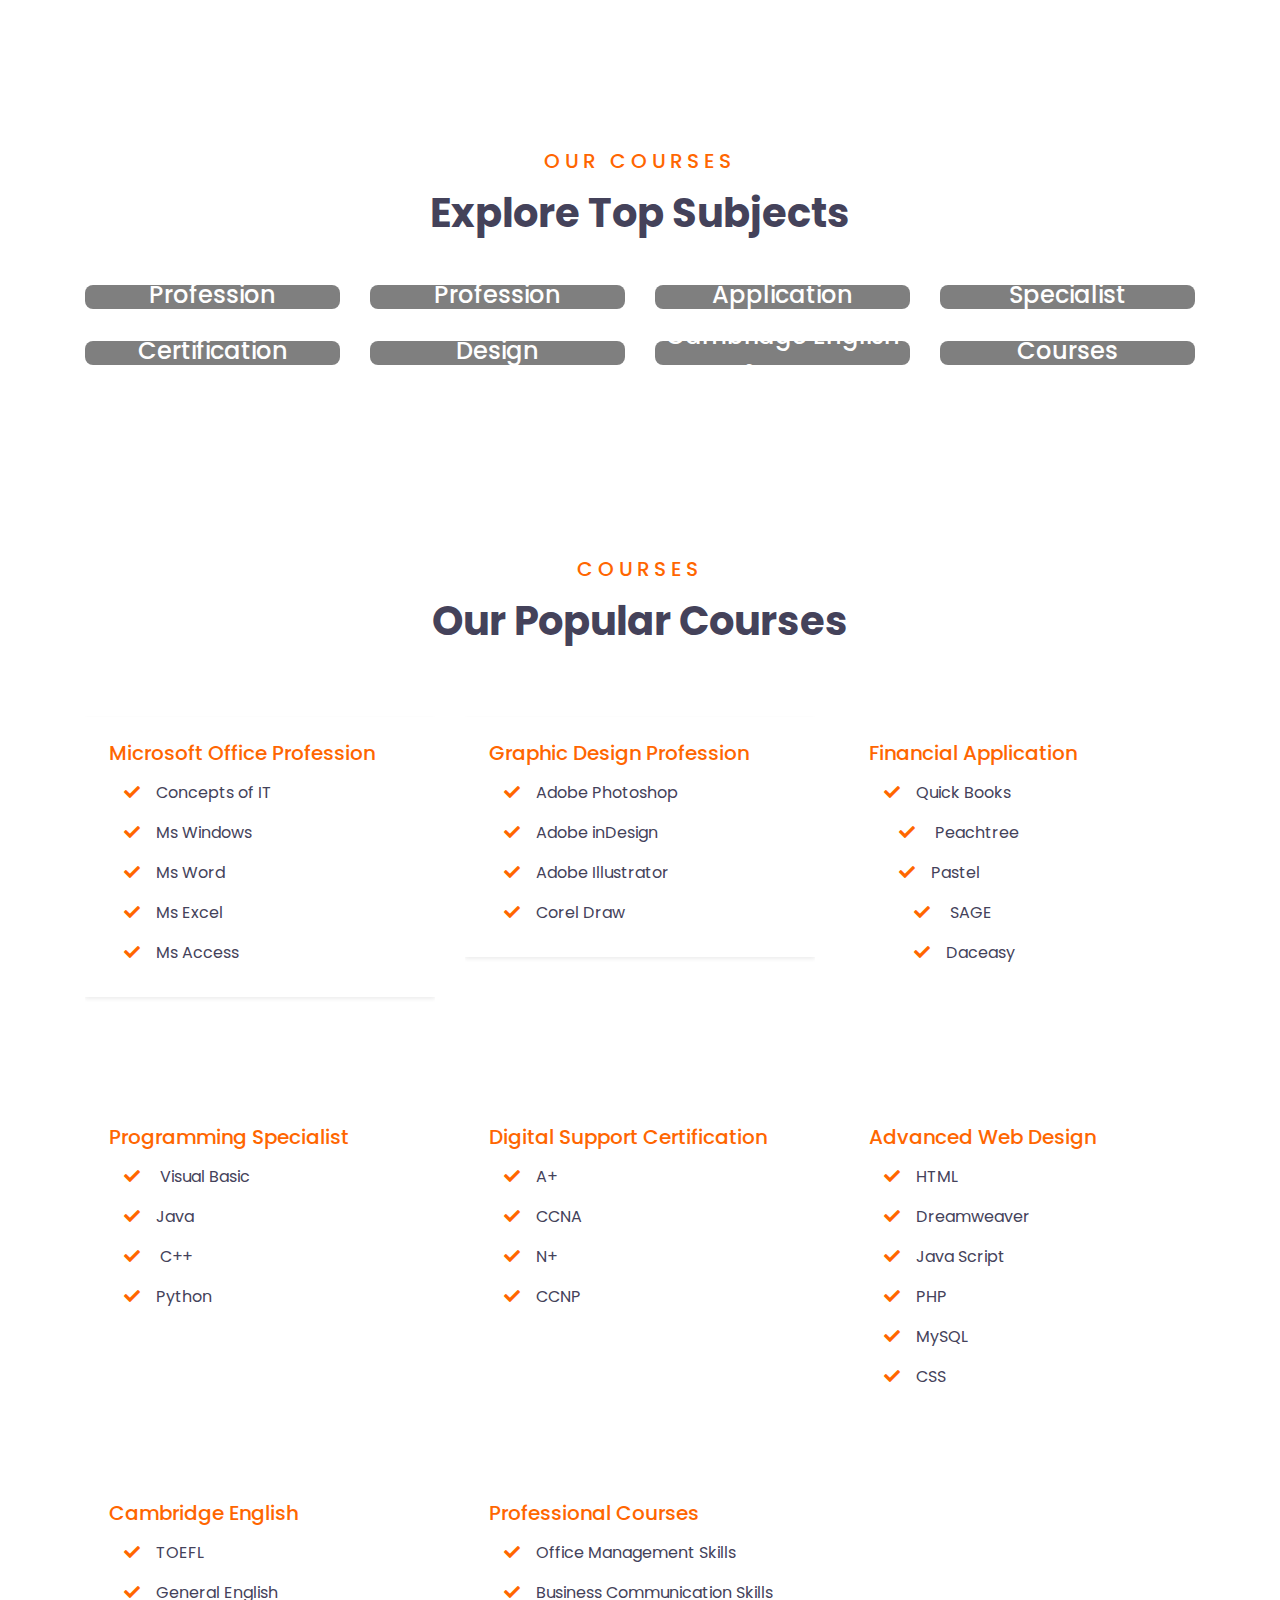
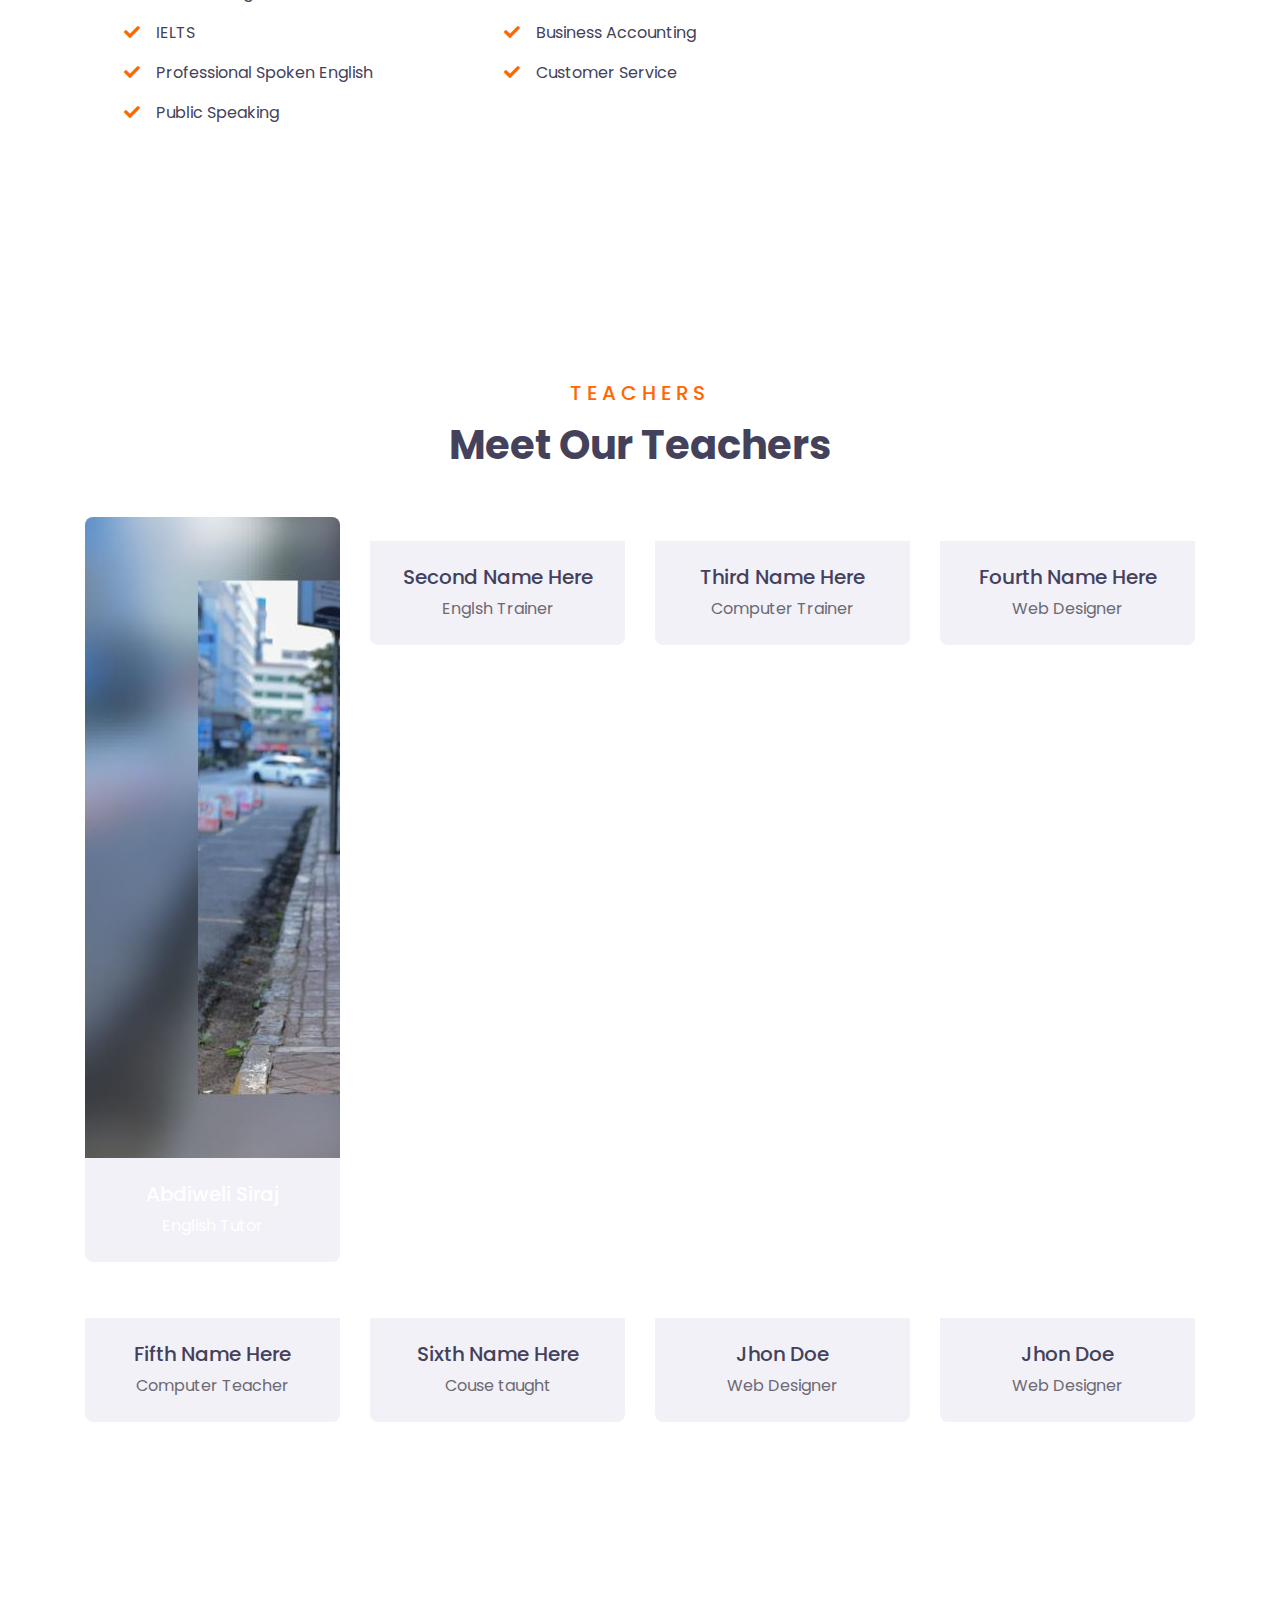
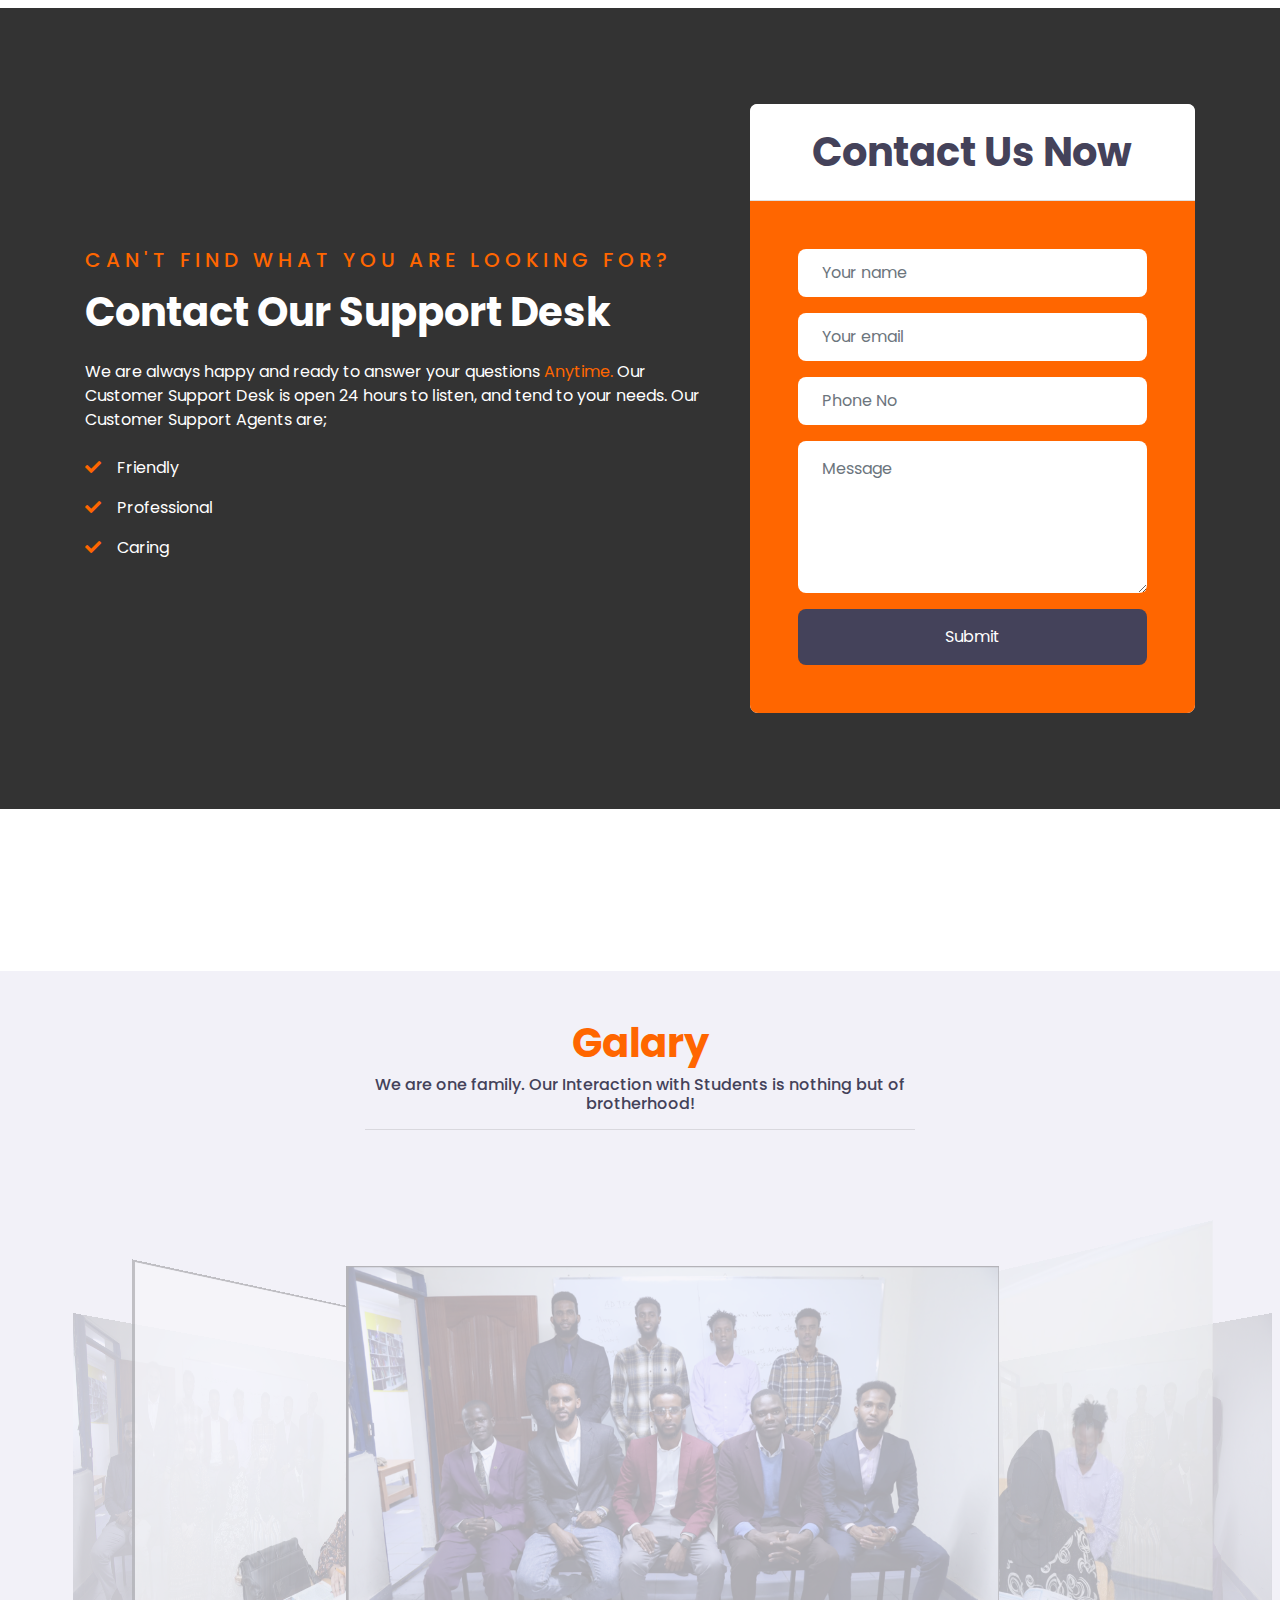
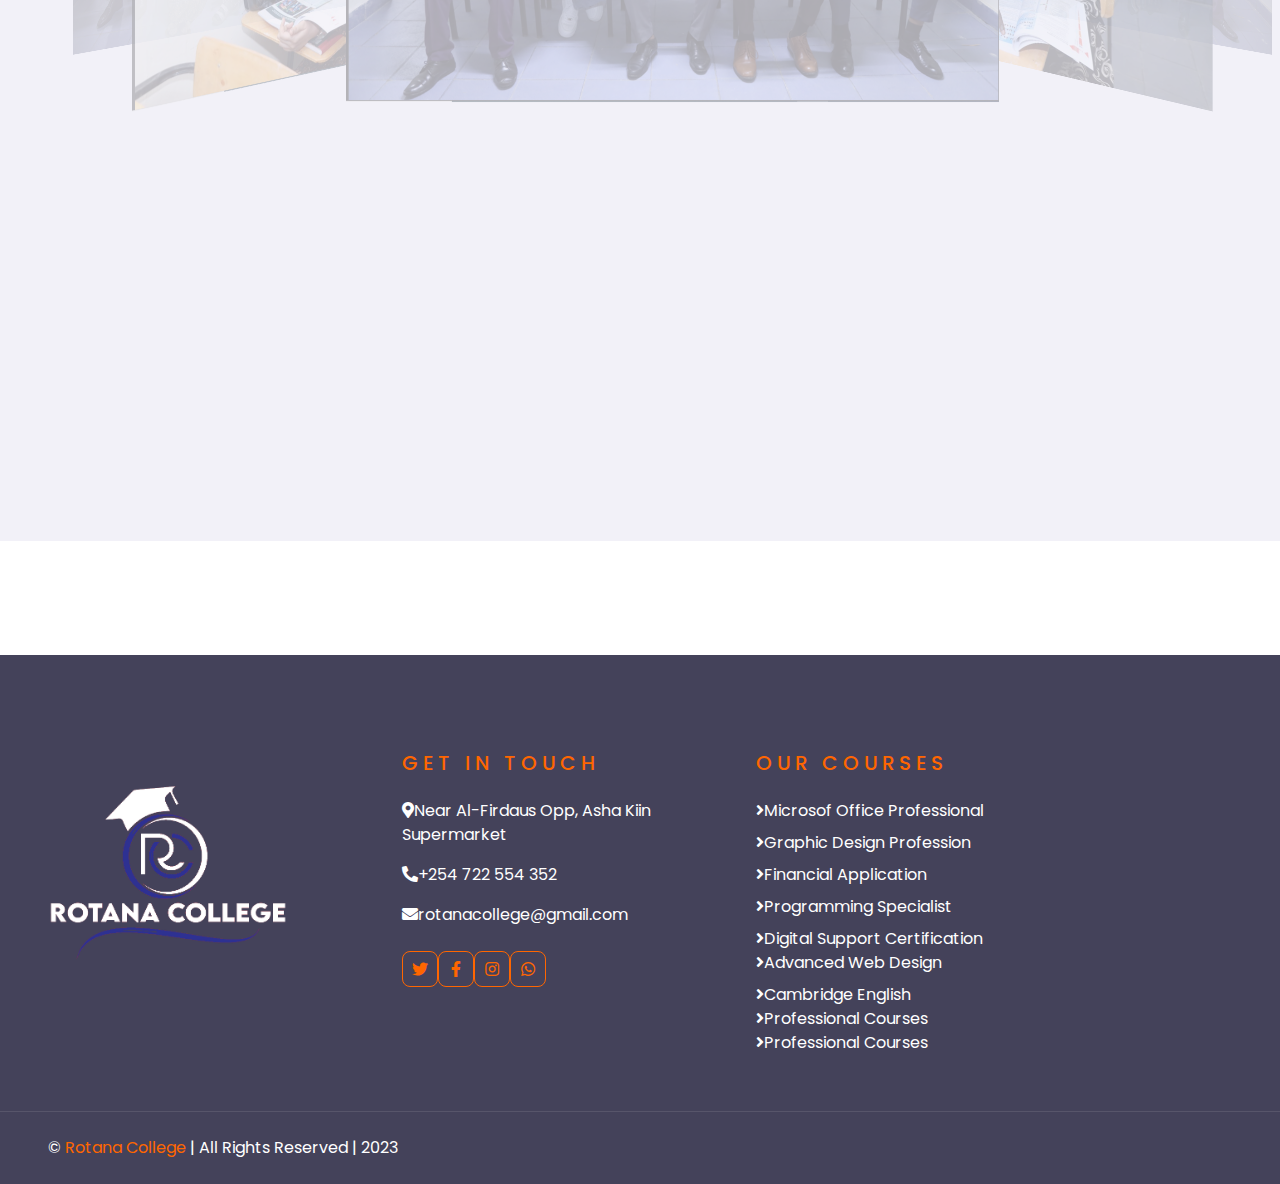
==== commit d792a1e2: "M Rotana" ====
--- a/index.html
+++ b/index.html
@@ -138,10 +138,11 @@
         </div>
     </div>
     <!-- Hero End -->
-    <!--To top Btn-->
-    <a href="#" class="to-top">
+    <!--To top Btn-->     
+    </a>
+    <button onclick="topFunction()" id="myBtn" title="Go to top">
         <i class="fas fa-chevron-up"></i>
-    </a>
+    </button>
 
     <!-- About Starts -->
     <section id="about">
@@ -797,6 +798,8 @@
                     spacing: -0.6,
                 });
             </script>
+
+            
           
 </body>
 
--- a/css/style.css
+++ b/css/style.css
@@ -9584,15 +9584,7 @@
     padding-right: 0;
     text-align: center;
   }
-  
-  .back-to-top {
-    position: fixed;
-    display: none;
-    right: 30px;
-    bottom: 30px;
-    z-index: 11;
-  }
-  
+   
   .navbar-light .navbar-nav .nav-link {
     padding: 20px 15px;
     color: #44425A;
@@ -9725,4 +9717,24 @@
   height: 50px;
   width: 50px;
   align-items: center;
-  }+  }
+
+  #myBtn {
+  display: none; /* Hidden by default */
+  position: fixed; /* Fixed/sticky position */
+  bottom: 20px; /* Place the button at the bottom of the page */
+  right: 30px; /* Place the button 30px from the right */
+  z-index: 99; /* Make sure it does not overlap */
+  border: none; /* Remove borders */
+  outline: none; /* Remove outline */
+  background-color: red; /* Set a background color */
+  color: white; /* Text color */
+  cursor: pointer; /* Add a mouse pointer on hover */
+  padding: 15px; /* Some padding */
+  border-radius: 10px; /* Rounded corners */
+  font-size: 18px; /* Increase font size */
+}
+
+#myBtn:hover {
+  background-color: #555; /* Add a dark-grey background on hover */
+}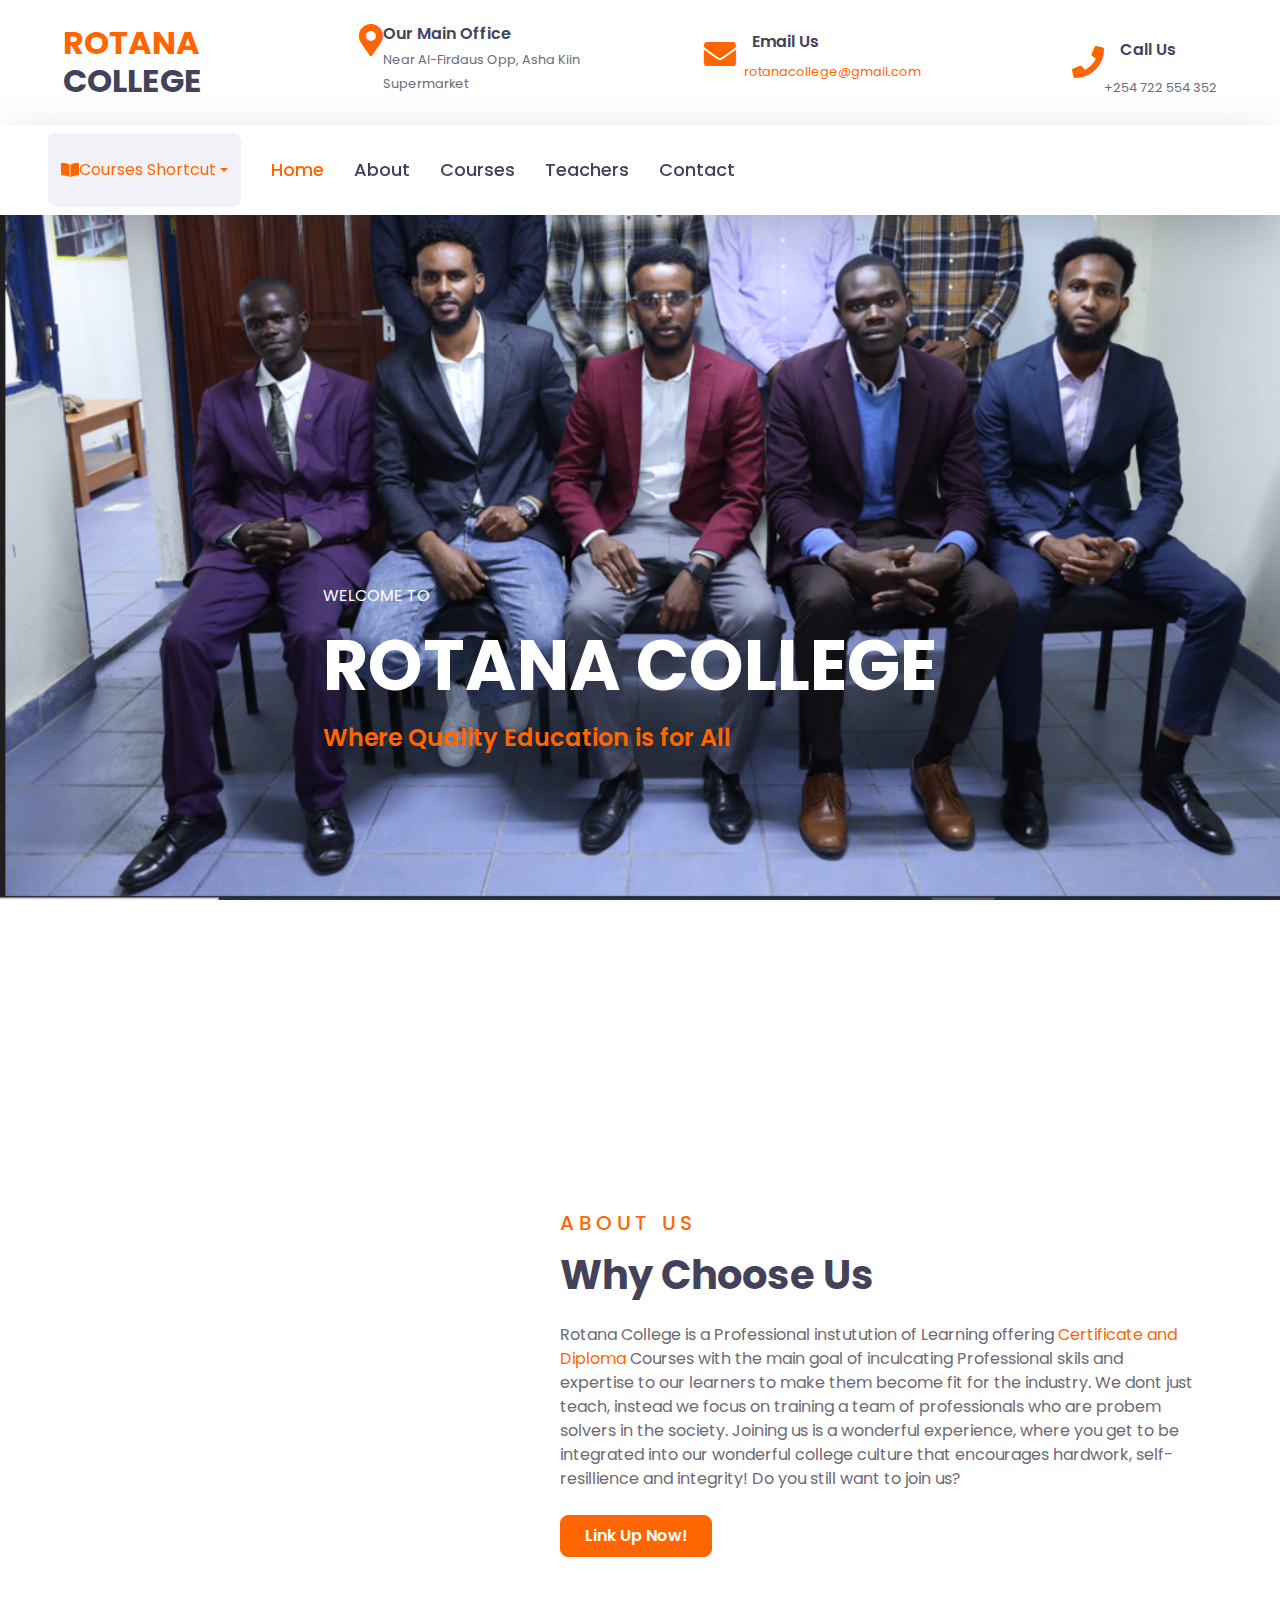
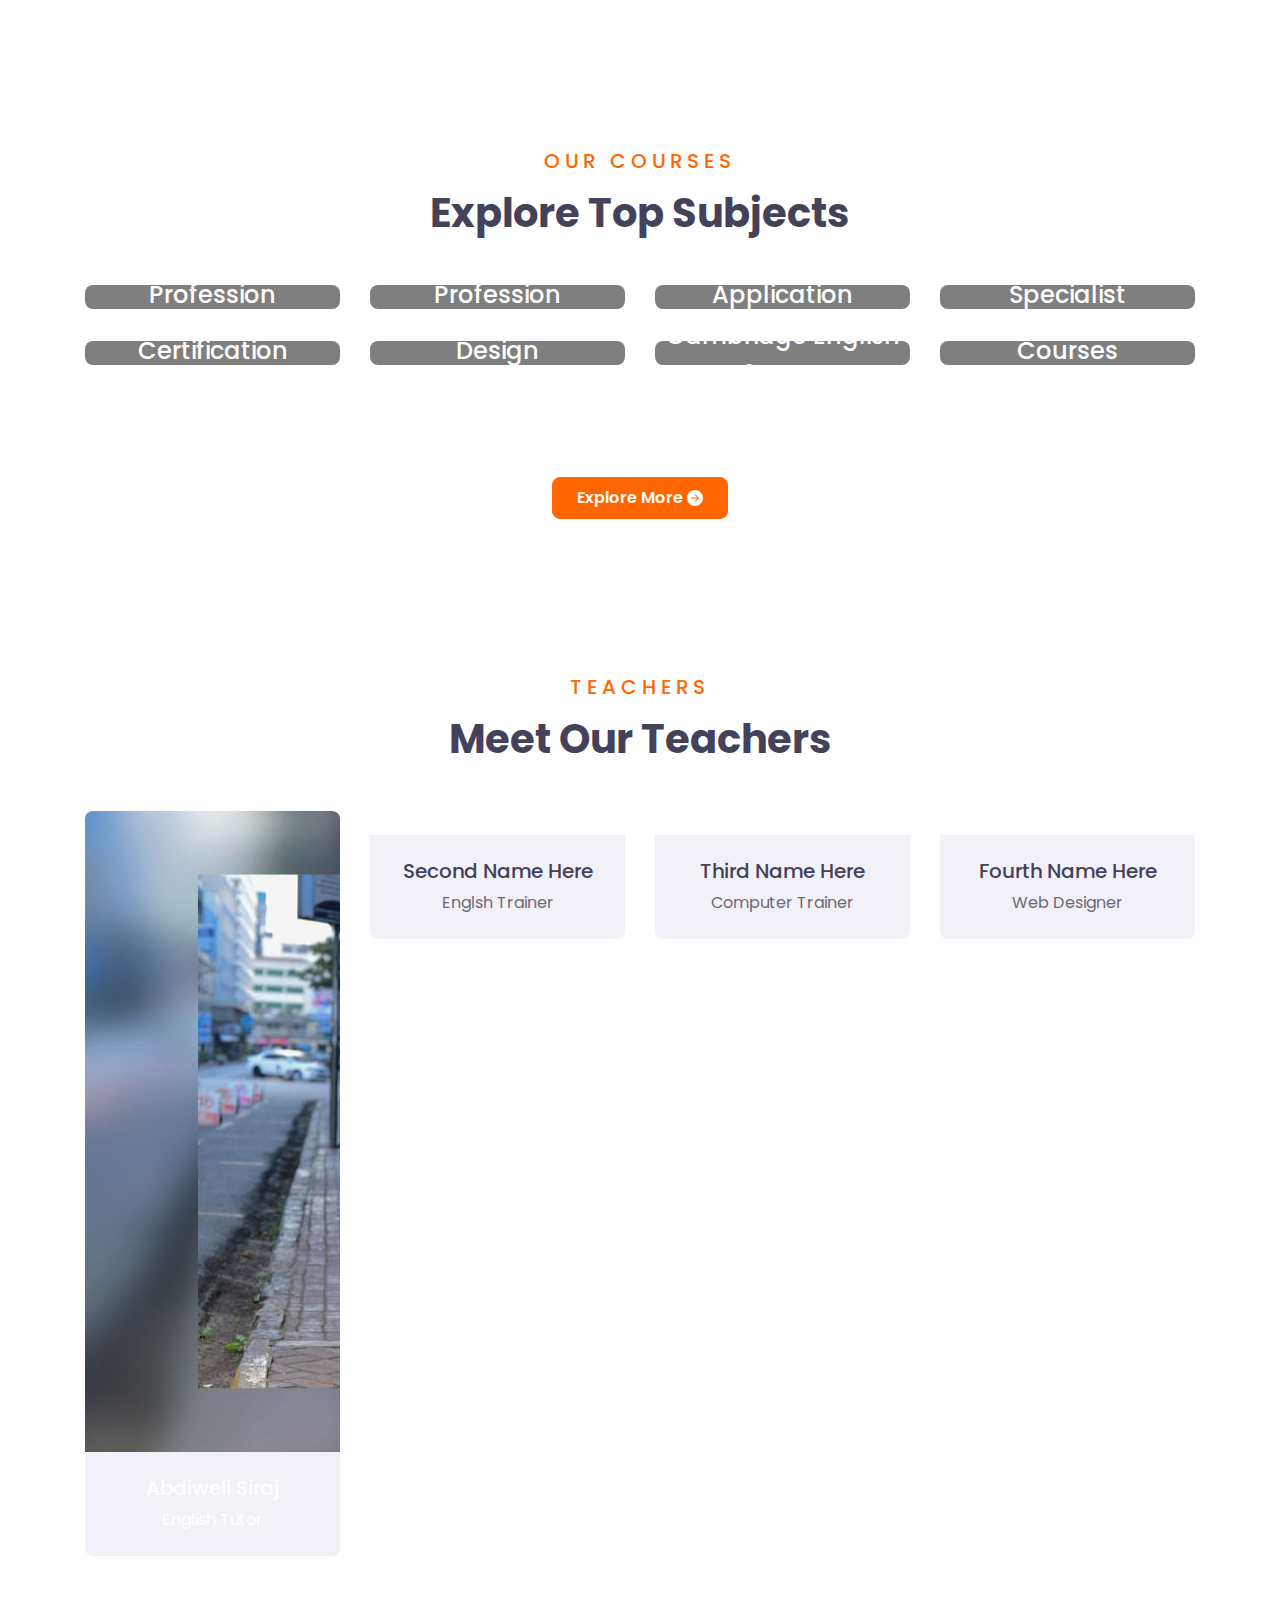
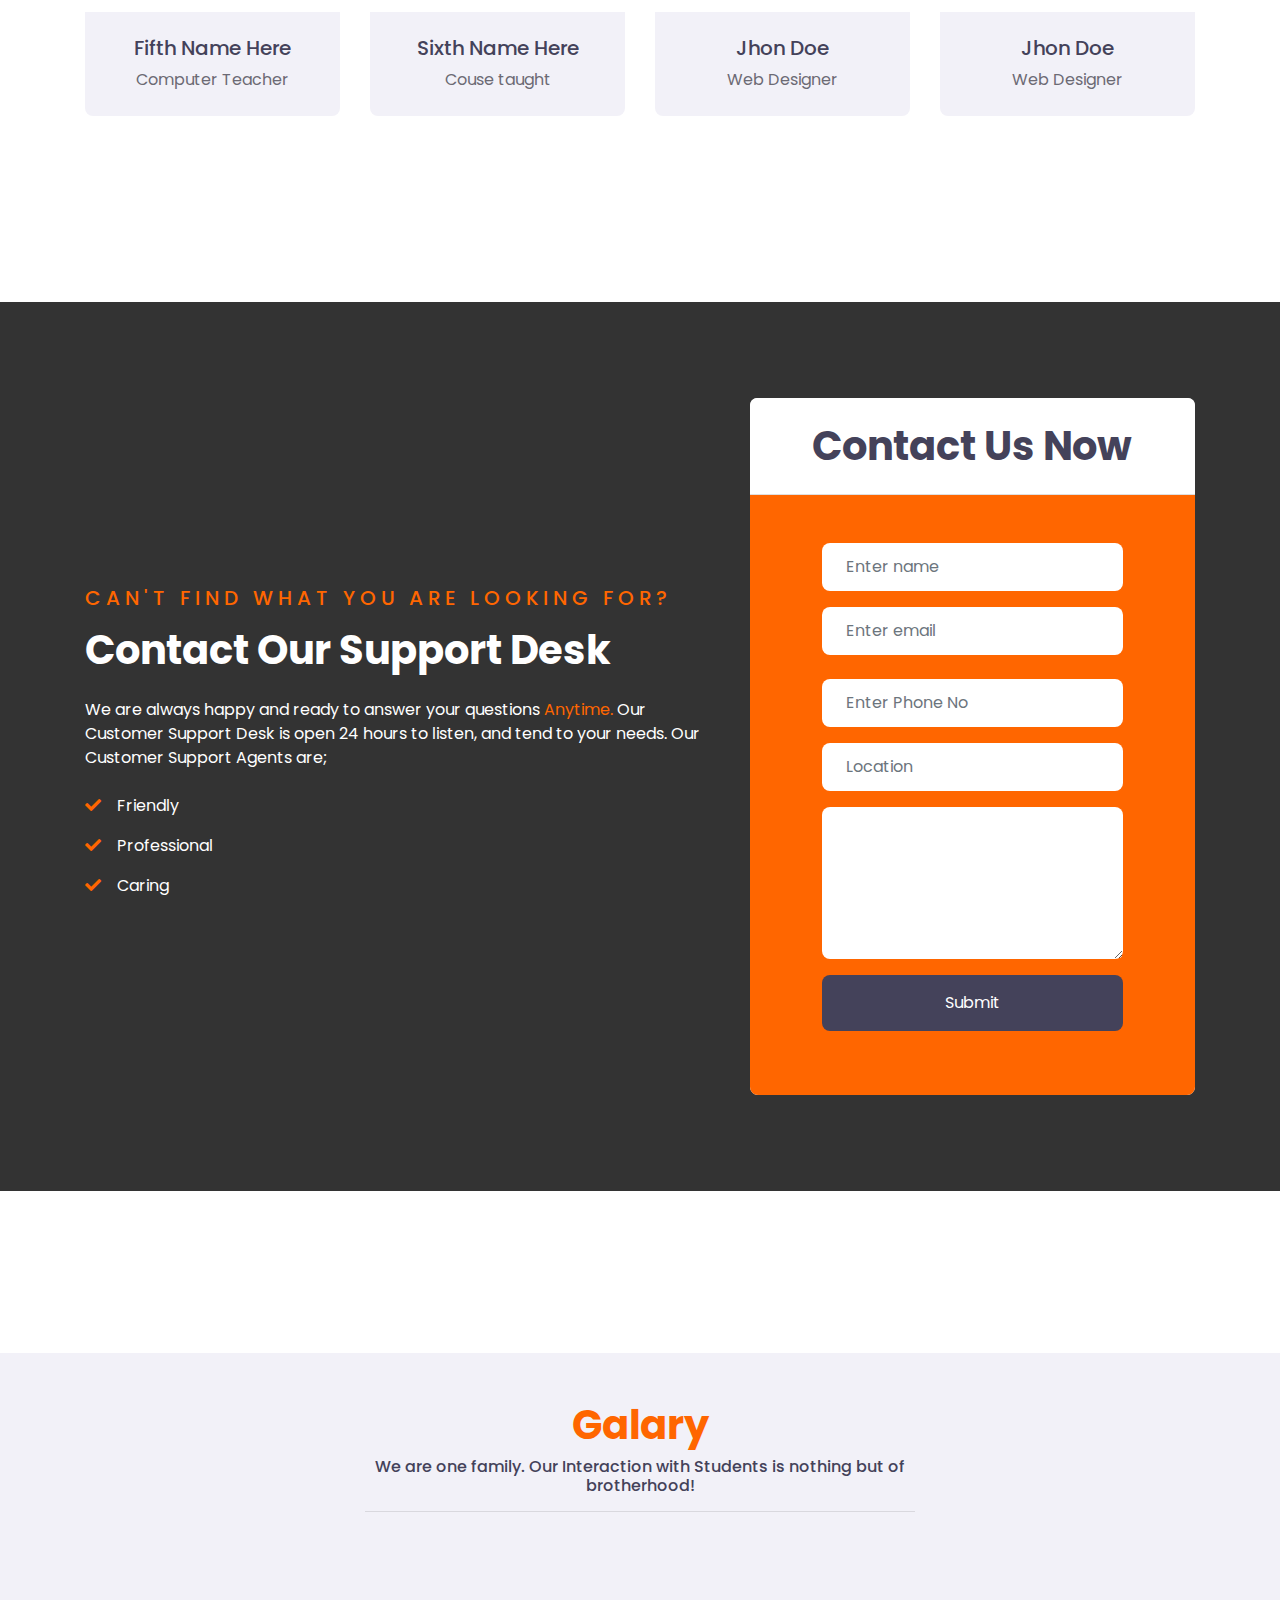
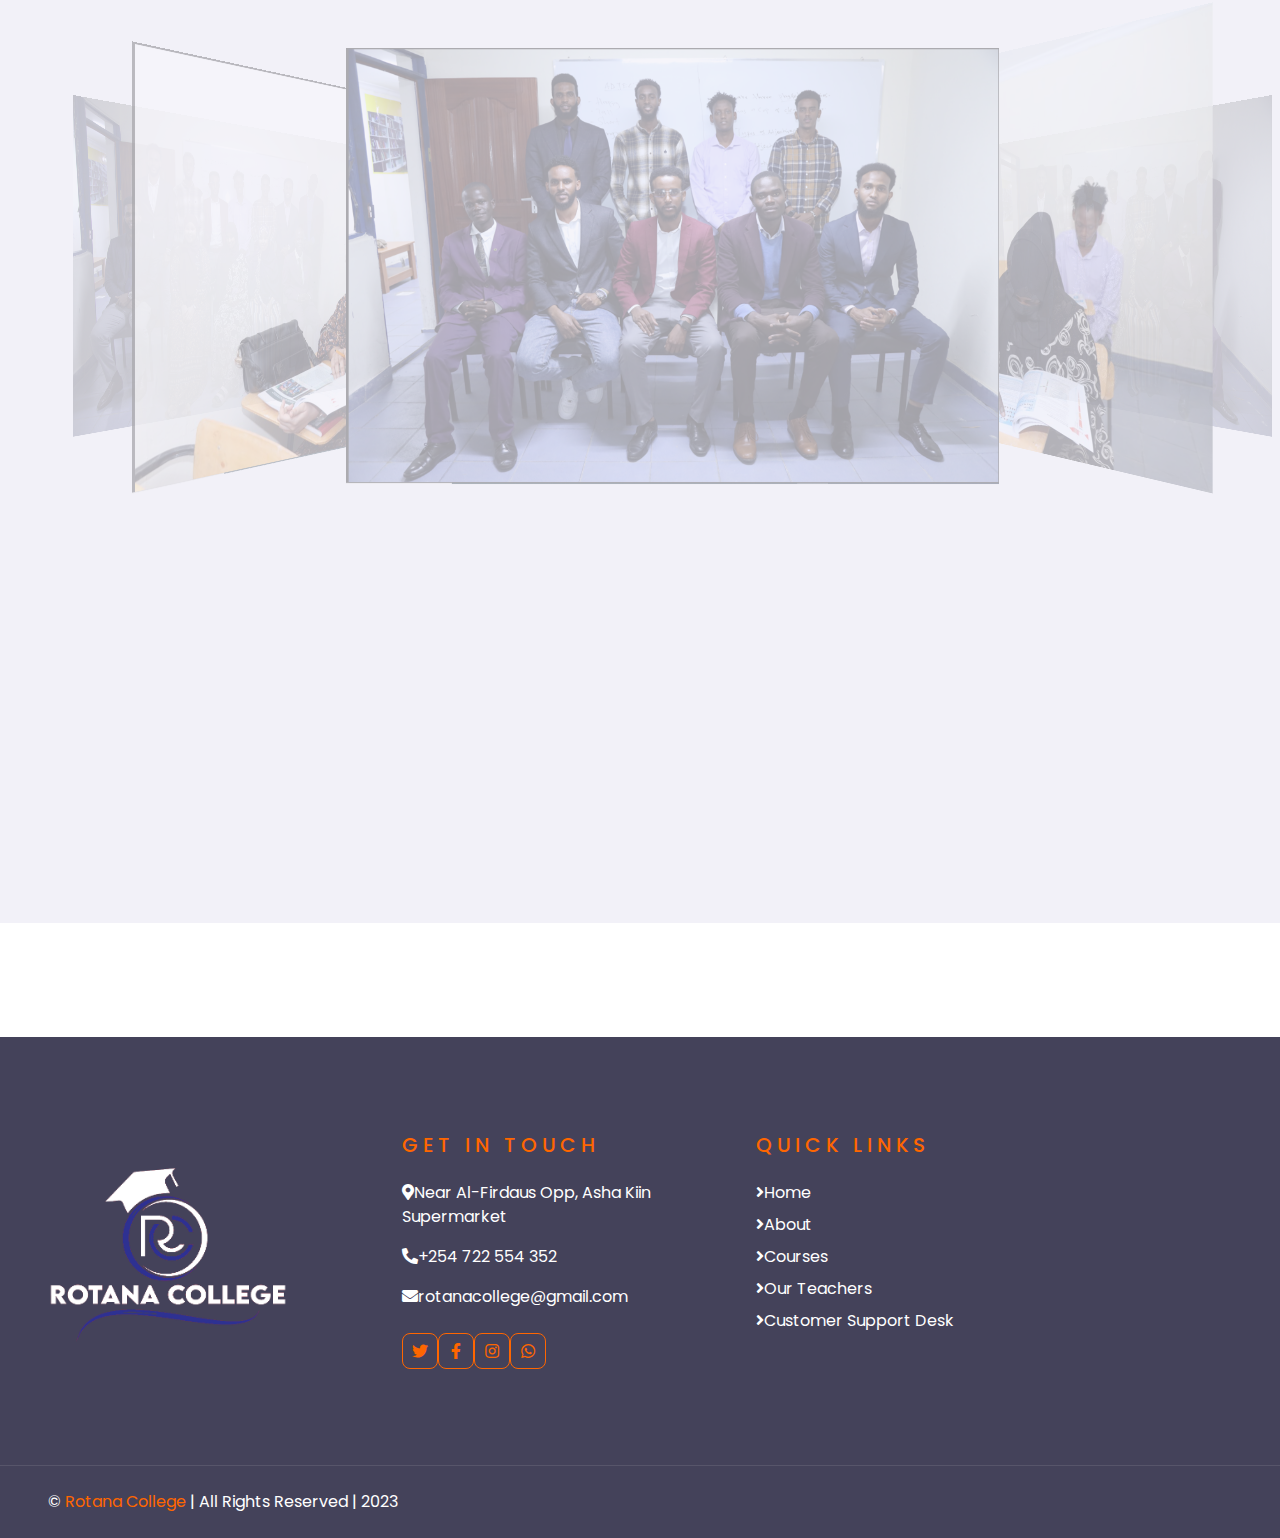
==== commit 0b6a0705: "M Rotana" ====
--- a/index.html
+++ b/index.html
@@ -27,6 +27,18 @@
 
     <link rel="stylesheet" href="jquery.flipster.min.css">
     <link rel="stylesheet" href="css/style.css">
+
+    <script src="index.js"></script>
+
+    <script
+      type="text/javascript"
+      src="https://cdn.jsdelivr.net/npm/@emailjs/browser@3/dist/email.min.js">
+</script>
+    <script type="text/javascript">
+      (function () {
+        emailjs.init("12pmQhGYvWzg9n1Z0");
+      })();
+    </script>    
 </head>
 
 <body>
@@ -84,8 +96,8 @@
                 Courses Shortcut
             </a>
 
-            <ul class="dropdown-menu me-6 aria-labelledby=" dropdownMenuLink">
-                <a href="MS" class="nav-link" data-toggle="dropdown">Microsof Office Professional</a>
+            <ul class="dropdown-menu me-6 aria-labelledby=" dropdownMenuLink>
+                <a href="http://127.0.0.1:5500/courses.html" class="nav-link" data-toggle="dropdown">Microsof Office Professional</a>
                 <a href="#courses.html" class=" id=#courses nav-item nav-link">Graphic Design Profession</a>
                 <a href="courses.html" class="nav-item nav-link">Financial Application</a>
                 <a class="nav-item nav-link">Programming Specialist</a>
@@ -170,7 +182,7 @@
                             culture that encourages hardwork, self-resillience and integrity!
                             Do you still want to join us?
                         </p>
-                        <a href="mailto:someone@example.com"
+                        <a href="mailto:rotanacollege.com"
                             class="btn btn-primary py-md-2 px-md-4 font-weight-semi-bold mt-2">Link Up Now!</a>
                     </div>
                 </div>
@@ -191,7 +203,7 @@
                     <div class="col-lg-3 col-md-6 mb-4">
                         <div class="cat-item position-relative overflow-hidden rounded mb-2">
                             <img class="img-fluid" src="img/cat-1.jpg" alt="">
-                            <a class="cat-overlay text-white text-decoration-none" href="">
+                            <a class="cat-overlay text-white text-decoration-none" >
                                 <h4 class="text-white font-weight-medium text-center">Microsoft Office Profession
                                 </h4>
                                 <span>10 Courses</span>
@@ -201,7 +213,7 @@
                     <div class="col-lg-3 col-md-6 mb-4">
                         <div class="cat-item position-relative overflow-hidden rounded mb-2">
                             <img class="img-fluid" src="img/cat-2.jpg" alt="">
-                            <a class="cat-overlay text-white text-decoration-none" href="">
+                            <a class="cat-overlay text-white text-decoration-none" >
                                 <h4 class="text-white font-weight-medium text-center">Graphic Design Profession
                                 </h4>
                                 <span>4 Courses</span>
@@ -211,7 +223,7 @@
                     <div class="col-lg-3 col-md-6 mb-4">
                         <div class="cat-item position-relative overflow-hidden rounded mb-2">
                             <img class="img-fluid" src="img/cat-3.jpg" alt="">
-                            <a class="cat-overlay text-white text-decoration-none" href="">
+                            <a class="cat-overlay text-white text-decoration-none" >
                                 <h4 class="text-white font-weight-medium text-center">Financial Application
                                 </h4>
                                 <span>2 Courses</span>
@@ -221,7 +233,7 @@
                     <div class="col-lg-3 col-md-6 mb-4">
                         <div class="cat-item position-relative overflow-hidden rounded mb-2">
                             <img class="img-fluid" src="img/cat-4.jpg" alt="">
-                            <a class="cat-overlay text-white text-decoration-none" href="">
+                            <a class="cat-overlay text-white text-decoration-none" >
                                 <h4 class="text-white font-weight-medium text-center">Programming Specialist
                                 </h4>
                                 <span>4 Courses</span>
@@ -231,7 +243,7 @@
                     <div class="col-lg-3 col-md-6 mb-4">
                         <div class="cat-item position-relative overflow-hidden rounded mb-2">
                             <img class="img-fluid" src="img/cat-5.jpg" alt="">
-                            <a class="cat-overlay text-white text-decoration-none" href="">
+                            <a class="cat-overlay text-white text-decoration-none" >
                                 <h4 class="text-white font-weight-medium text-center">Digital Support Certification
                                 </h4>
                                 <span>4 Courses</span>
@@ -241,7 +253,7 @@
                     <div class="col-lg-3 col-md-6 mb-4">
                         <div class="cat-item position-relative overflow-hidden rounded mb-2">
                             <img class="img-fluid" src="img/cat-6.jpg" alt="">
-                            <a class="cat-overlay text-white text-decoration-none" href="">
+                            <a class="cat-overlay text-white text-decoration-none">
                                 <h4 class="text-white font-weight-medium text-center">Advanced Web Design
                                 </h4>
                                 <span>6 Courses</span>
@@ -251,7 +263,7 @@
                     <div class="col-lg-3 col-md-6 mb-4">
                         <div class="cat-item position-relative overflow-hidden rounded mb-2">
                             <img class="img-fluid" src="img/cat-7.jpg" alt="">
-                            <a class="cat-overlay text-white text-decoration-none" href="">
+                            <a class="cat-overlay text-white text-decoration-none">
                                 <h4 class="text-white font-weight-medium text-center">Cambridge English
                                 </h4>
                                 <span>6 Courses</span>
@@ -261,7 +273,7 @@
                     <div class="col-lg-3 col-md-6 mb-4">
                         <div class="cat-item position-relative overflow-hidden rounded mb-2">
                             <img class="img-fluid" src="img/cat-8.jpg" alt="">
-                            <a class="cat-overlay text-white text-decoration-none" href="">
+                            <a class="cat-overlay text-white text-decoration-none"  >
                                 <h4 class="text-white font-weight-medium text-center">Professional Courses
                                 </h4>
                                 <span>6 Courses</span>
@@ -271,197 +283,24 @@
                 </div>
             </div>
         </div>
+        <!-- Category Start -->
+    <div class="container-fluid py-2">
+        <div class="container pt-2 pb-1">
+            <div class="text-center mb-5">
+        <a href="/courses.html" target="_blank"
+        class="btn btn-primary py-md-2 px-md-4 font-weight-semi-bold m-0">Explore More
+        <svg xmlns="http://www.w3.org/2000/svg" width="16" height="16" fill="currentColor"
+            class="bi bi-arrow-right-circle-fill" viewBox="0 0 16 16">
+            <path
+                d="M8 0a8 8 0 1 1 0 16A8 8 0 0 1 8 0zM4.5 7.5a.5.5 0 0 0 0 1h5.793l-2.147 2.146a.5.5 0 0 0 .708.708l3-3a.5.5 0 0 0 0-.708l-3-3a.5.5 0 1 0-.708.708L10.293 7.5H4.5z" />
+        </svg>
+    </a>
+    </div>
+        </div>
+        </div>
+        <!-- Courses Start -->
     </section>
-
-    <!-- Category Start -->
-
-
-    <!-- Courses Start -->
-    <section id="courses">
-        <div class="container-fluid py-5">
-            <div class="container py-5 ">
-                <div class="text-center mb-5">
-                    <h5 class="text-primary text-uppercase mb-3" style="letter-spacing: 5px;">Courses</h5>
-                    <h1 class="text-dark">Our Popular Courses</h1>
-                </div>
-                <div class="row">
-                    <div class="col-lg-4 col-md-6 mb-4">
-                        <div class="rounded overflow-hidden mb-2">
-                            <div class="iconbox ">
-                                <img class="img-fluid" src="img/windows-4jObbWz5vfI-unsplash.jpg" alt="">
-                                <div class=" bg-light  p-4 shadow-sm p-3 mb-5">
-
-                                    <h5 class="h5 text-primary mr-2">Microsoft Office Profession</h5>
-                                    <ul class="list-inline text-primary m-0 col-md-12">
-                                        <li class="py-2 text-dark  "><i
-                                                class="fa fa-check text-primary me-2 mr-3"></i>Concepts of IT</li>
-                                        <li class="py-2 text-dark "><i class="fa fa-check text-primary me-2 mr-3"></i>Ms
-                                            Windows</li>
-                                        <li class="py-2 text-dark"><i class="fa fa-check text-primary me-2 mr-3"></i>Ms
-                                            Word</li>
-                                        <li class="py-2 text-dark"><i class="fa fa-check text-primary me-2 mr-3"></i>Ms
-                                            Excel</li>
-                                        <li class="py-2 text-dark"><i class="fa fa-check text-primary me-2 mr-3"></i>Ms
-                                            Access</li>
-                                    </ul>
-                                </div>
-                            </div>
-                        </div>
-                    </div>
-                    <div class="col-lg-4 col-md-6 mb-4">
-                        <div class="rounded overflow-hidden mb-2">
-                            <img class="img-fluid" src="img/course-2.jpg" alt="">
-                            <div class="bg-light p-4  shadow-sm p-3 mb-5">
-                                <h5 class="h5 text-primary">Graphic Design Profession</h5>
-                                <ul class="list-inline text-primary m-0 col-md-12">
-                                    <li class="py-2 text-dark"><i class="fa fa-check text-primary me-2 mr-3"></i>Adobe
-                                        Photoshop</li>
-                                    <li class="py-2 text-dark"><i class="fa fa-check text-primary me-2 mr-3"></i>Adobe
-                                        inDesign</li>
-                                    <li class="py-2 text-dark"><i class="fa fa-check text-primary me-2 mr-3"></i>Adobe
-                                        Illustrator</li>
-                                    <li class="py-2 text-dark"><i class="fa fa-check text-primary me-2 mr-3"></i>Corel
-                                        Draw</li>
-                                </ul>
-                            </div>
-                        </div>
-                    </div>
-                    <div class="col-lg-4 col-md-6 mb-4">
-                        <div class="rounded overflow-hidden mb-2">
-                            <img class="img-fluid" src="img/course-3.jpg" alt="">
-                            <div class="bg-light p-4">
-                                <h5 class="h5 text-primary"> Financial Application</h5>
-                                <ul class="list-inline text-primary m-0 col-md-12">
-                                    <li class="py-2 text-dark"><i class="fa fa-check text-primary  me-2 mr-3"></i>Quick
-                                        Books</li>
-
-                                    <ul class="list-inline text-primary m-0 col-md-12">
-                                        <li class="py-2 text-dark"><i class="fa fa-check text-primary  me-2 mr-3"></i>
-                                            Peachtree</li>
-                                        <li class="py-2 text-dark"><i
-                                                class="fa fa-check text-primary  me-2 mr-3"></i>Pastel</li>
-                                        <ul class="list-inline text-primary m-0 col-md-12">
-                                            <li class="py-2 text-dark"><i
-                                                    class="fa fa-check text-primary  me-2 mr-3"></i> SAGE</li>
-                                            <li class="py-2 text-dark"><i
-                                                    class="fa fa-check text-primary  me-2 mr-3"></i>Daceasy</li>
-                                        </ul>
-                            </div>
-                        </div>
-                    </div>
-                    <div class="col-lg-4 col-md-6 mb-4">
-                        <div class="rounded overflow-hidden mb-2">
-                            <img class="img-fluid" src="img/course-4.jpg" alt="">
-                            <div class="bg-light p-4">
-                                <h5 class="h5 text-primary">Programming Specialist</h5>
-                                <ul class="list-inline text-primary m-0 col-md-12">
-                                    <li class="py-2 text-dark"><i class="fa fa-check text-primary me-2 mr-3"></i> Visual
-                                        Basic</li>
-                                    <li class="py-2 text-dark"><i class="fa fa-check text-primary me-2 mr-3"></i>Java
-                                    </li>
-                                    <li class="py-2 text-dark"><i class="fa fa-check text-primary me-2 mr-3"></i> C++
-                                    </li>
-                                    <li class="py-2 text-dark"><i class="fa fa-check text-primary me-2 mr-3"></i>Python
-                                    </li>
-
-                                </ul>
-                            </div>
-
-                        </div>
-                    </div>
-                    <div class="col-lg-4 col-md-6 mb-4">
-                        <div class="rounded overflow-hidden mb-2">
-                            <img class="img-fluid" src="img/andrew-neel-cckf4TsHAuw-unsplash.jpg" alt="">
-                            <div class="bg-light p-4">
-                                <h5 class="h5 text-primary">Digital Support Certification</h5>
-                                <ul class="list-inline text-primary m-0 col-md-12">
-                                    <li class="py-2 text-dark"><i class="fa fa-check text-primary me-2 mr-3"></i>A+</li>
-                                    <li class="py-2 text-dark"><i class="fa fa-check text-primary me-2 mr-3"></i>CCNA
-                                    </li>
-                                    <li class="py-2 text-dark"><i class="fa fa-check text-primary me-2 mr-3"></i>N+</li>
-                                    <li class="py-2 text-dark"><i class="fa fa-check text-primary me-2 mr-3"></i>CCNP
-                                    </li>
-
-                                </ul>
-                            </div>
-
-                        </div>
-                    </div>
-                    <div class="col-lg-4 col-md-6 mb-4">
-                        <div class="rounded overflow-hidden mb-2">
-                            <img class="img-fluid" src="img/clement-helardot-95YRwf6CNw8-unsplash.jpg" alt="">
-                            <div class="bg-light p-4">
-                                <h5 class="h5 text-primary"> Advanced Web Design</h5>
-                                <ul class="list-inline text-primary m-0 col-md-12">
-                                    <li class="py-2 text-dark"><i class="fa fa-check text-primary  me-2 mr-3"></i>HTML
-                                    </li>
-                                    <li class="py-2 text-dark"><i
-                                            class="fa fa-check text-primary  me-2 mr-3"></i>Dreamweaver</li>
-                                    <li class="py-2 text-dark"><i class="fa fa-check text-primary  me-2 mr-3"></i>Java
-                                        Script</li>
-                                    <li class="py-2 text-dark"><i class="fa fa-check text-primary  me-2 mr-3"></i>PHP
-                                    </li>
-                                    <li class="py-2 text-dark"><i class="fa fa-check text-primary  me-2 mr-3"></i>MySQL
-                                    </li>
-                                    <li class="py-2 text-dark"><i class="fa fa-check text-primary  me-2 mr-3"></i>CSS
-                                    </li>
-                                </ul>
-                            </div>
-
-                        </div>
-                    </div>
-                    <div class="col-lg-4 col-md-6 mb-4">
-                        <div class="rounded overflow-hidden mb-2">
-                            <img class="img-fluid" src="img/course-6.jpg" alt="">
-                            <div class="bg-light p-4">
-                                <h5 class="h5 text-primary">Cambridge English</h5>
-                                <ul class="list-inline text-primary m-0 col-md-12">
-                                    <li class="py-2 text-dark"><i class="fa fa-check text-primary me-2 mr-3"></i>TOEFL
-                                    </li>
-                                    <li class="py-2 text-dark"><i class="fa fa-check text-primary me-2 mr-3"></i>General
-                                        English</li>
-                                    <li class="py-2 text-dark"><i class="fa fa-check text-primary me-2 mr-3"></i>IELTS
-                                    </li>
-                                    <li class="py-2 text-dark"><i
-                                            class="fa fa-check text-primary me-2 mr-3"></i>Professional Spoken
-                                        English</li>
-                                    <li class="py-2 text-dark"><i class="fa fa-check text-primary  me-2 mr-3"></i>Public
-                                        Speaking</li>
-
-                                </ul>
-                            </div>
-                        </div>
-                    </div>
-                    <div class="col-lg-4 col-md-6 mb-4">
-                        <div class="rounded overflow-hidden mb-2">
-                            <img class="img-fluid" src="img/nick-morrison-FHnnjk1Yj7Y-unsplash.jpg" alt="">
-                            <div class="bg-light p-4">
-                                <h5 class="h5 text-primary">Professional Courses</h5>
-                                <ul class="list-inline text-primary m-0 col-md-12">
-                                    <li class="py-2 text-dark"><i class="fa fa-check text-primary  me-2 mr-3"></i>Office
-                                        Management
-                                        Skills
-                                    </li>
-                                    <li class="py-2 text-dark"><i
-                                            class="fa fa-check text-primary  me-2 mr-3"></i>Business Communication
-                                        Skills</li>
-                                    <li class="py-2 text-dark"><i
-                                            class="fa fa-check text-primary  me-2 mr-3"></i>Business Accounting
-                                    </li>
-                                    <li class="py-2 text-dark"><i
-                                            class="fa fa-check text-primary  me-2 mr-3"></i>Customer Service</li>
-
-                                </ul>
-                            </div>
-
-                        </div>
-                    </div>
-                </div>
-            </div>
-        </div>
-        </div>
-        </div>
-        </div>
+     
         <!-- Courses End -->
 
         <!-- Team Start -->
@@ -610,31 +449,55 @@
                                     <h1 class="m-0">Contact Us Now</h1>
                                 </div>
                                 <div class="card-body rounded-bottom bg-primary p-5">
-                                    <form>
-                                        <div class="form-group">
-                                            <input type="text" class="form-control border-0 p-4" placeholder="Your name"
-                                                required="required" />
-                                        </div>
-                                        <div class="form-group">
-                                            <input type="email" class="form-control border-0 p-4"
-                                                placeholder="Your email" required="required" />
-                                        </div>
-                                        <div class="form-group">
-                                            <input type="phone" class="form-control border-0 p-4" placeholder="Phone No"
-                                                required="required" />
-                                        </div>
-                                        <div>
-                                            <div class="control-group">
-                                                <textarea class="form-control border-0 py-3 px-4" rows="5" id="message"
-                                                    placeholder="Message" required="required"
-                                                    data-validation-required-message="Please enter your message"></textarea>
-                                                <p class="help-block text-danger"></p>
-                                            </div>
-                                            <div class="text-center">
-                                                <button class="btn btn-dark btn-block border-0 py-3"
-                                                    type="submit">Submit</button>
-                                            </div>
-
+                                    <form  class="contact_form" action="#">
+                                                                                   
+                                              <div class="border-0 px-md-4">
+                                                <div class="form-group">
+                                                 
+                                                  <input
+                                                    type="text"
+                                                    class="form-control border-0 p-4"
+                                                    id="name"
+                                                    placeholder="Enter name"
+                                                  />
+                                                </div>
+                                                <div class="form-group">
+                                                   
+                                                  <input
+                                                    type="email"
+                                                    class="form-control border-0 p-4"
+                                                    id="email"
+                                                    placeholder="Enter email"
+                                                  />
+                                                  <br>
+                                                  <div class="form-group">
+                                                     
+                                                    <input
+                                                      type="phone"
+                                                      class="form-control border-0 p-4"
+                                                      id="phone"
+                                                      placeholder="Enter Phone No"
+                                                    />
+                                               </div>
+                                               <div class="form-group">
+                                                 
+                                                <input
+                                                  type="location"
+                                                  class="form-control border-0 p-4"
+                                                  id="location"
+                                                  placeholder="Location"
+                                                />
+                                           </div>
+                                                <div class="form-group">
+                                                   
+                                                  <textarea class="form-control border-0 py-3 px-4" rows="5" id="message"
+                                                  placeholder="Message" required="required"
+                                                  data-validation-required-message="Please enter your message">
+                                                  </textarea>
+                                                </div>
+                                                <button class="btn btn-dark btn-block border-0 py-3" onclick="sendMail()">Submit</button>
+                                              </div>
+                                           
                                     </form>
                                 </div>
                             </div>
@@ -643,6 +506,8 @@
                 </div>
             </div>
         </section>
+        
+        
         <!-- Registration End -->
         <br>
         <br>
@@ -706,27 +571,13 @@
                     </div>
                 </div>
                 <div class="col-lg-5 col-md-12 mb-2">
-                    <h5 class="text-primary text-uppercase mb-4" style="letter-spacing: 5px;">Our Courses</h5>
+                    <h5 class="text-primary text-uppercase mb-4" style="letter-spacing: 5px;">Quick Links</h5>
                     <div class="d-flex flex-column justify-content-start">
-                        <a class="text-white mb-2"><i class="fa fa-angle-right me-2"></i>Microsof
-                            Office
-                            Professional </a>
-                        <a class="text-white mb-2 hover"><i class="fa fa-angle-right me-2"></i>Graphic Design
-                            Profession</a>
-                        <a class="text-white mb-2"><i class="fa fa-angle-right me-2"></i>Financial
-                            Application</a>
-                        <a class="text-white mb-2"><i class="fa fa-angle-right me-2"></i>Programming
-                            Specialist</a>
-                        <a class="text-white"><i class="fa fa-angle-right me-2"></i>Digital Support
-                            Certification</a>
-                        <a class="text-white mb-2"><i class="fa fa-angle-right me-2"></i>Advanced Web
-                            Design</a>
-                        <a class="text-white"><i class="fa fa-angle-right me-2"></i>Cambridge
-                            English</a>
-                        <a class="text-white"><i class="fa fa-angle-right me-2"></i>Professional
-                            Courses</a>
-                        <a class="text-white"><i class="fa fa-angle-right me-2"></i>Professional
-                            Courses</a>
+                        <a href="index.html" class="text-white mb-2"><i class="fa fa-angle-right me-2"></i>Home </a>
+                        <a href="#about" class="text-white mb-2 hover"><i class="fa fa-angle-right me-2"></i>About</a>
+                        <a href="courses.html" class="text-white mb-2"><i class="fa fa-angle-right me-2"></i>Courses</a>
+                        <a href="#teachers" class="text-white mb-2"><i class="fa fa-angle-right me-2"></i>Our Teachers</a>
+                        <a href="#contact" class="text-white"><i class="fa fa-angle-right me-2"></i>Customer Support Desk</a>
                     </div>
                     </form>
                 </div>
@@ -798,9 +649,8 @@
                     spacing: -0.6,
                 });
             </script>
-
-            
-          
+ 
+
 </body>
 
 </html>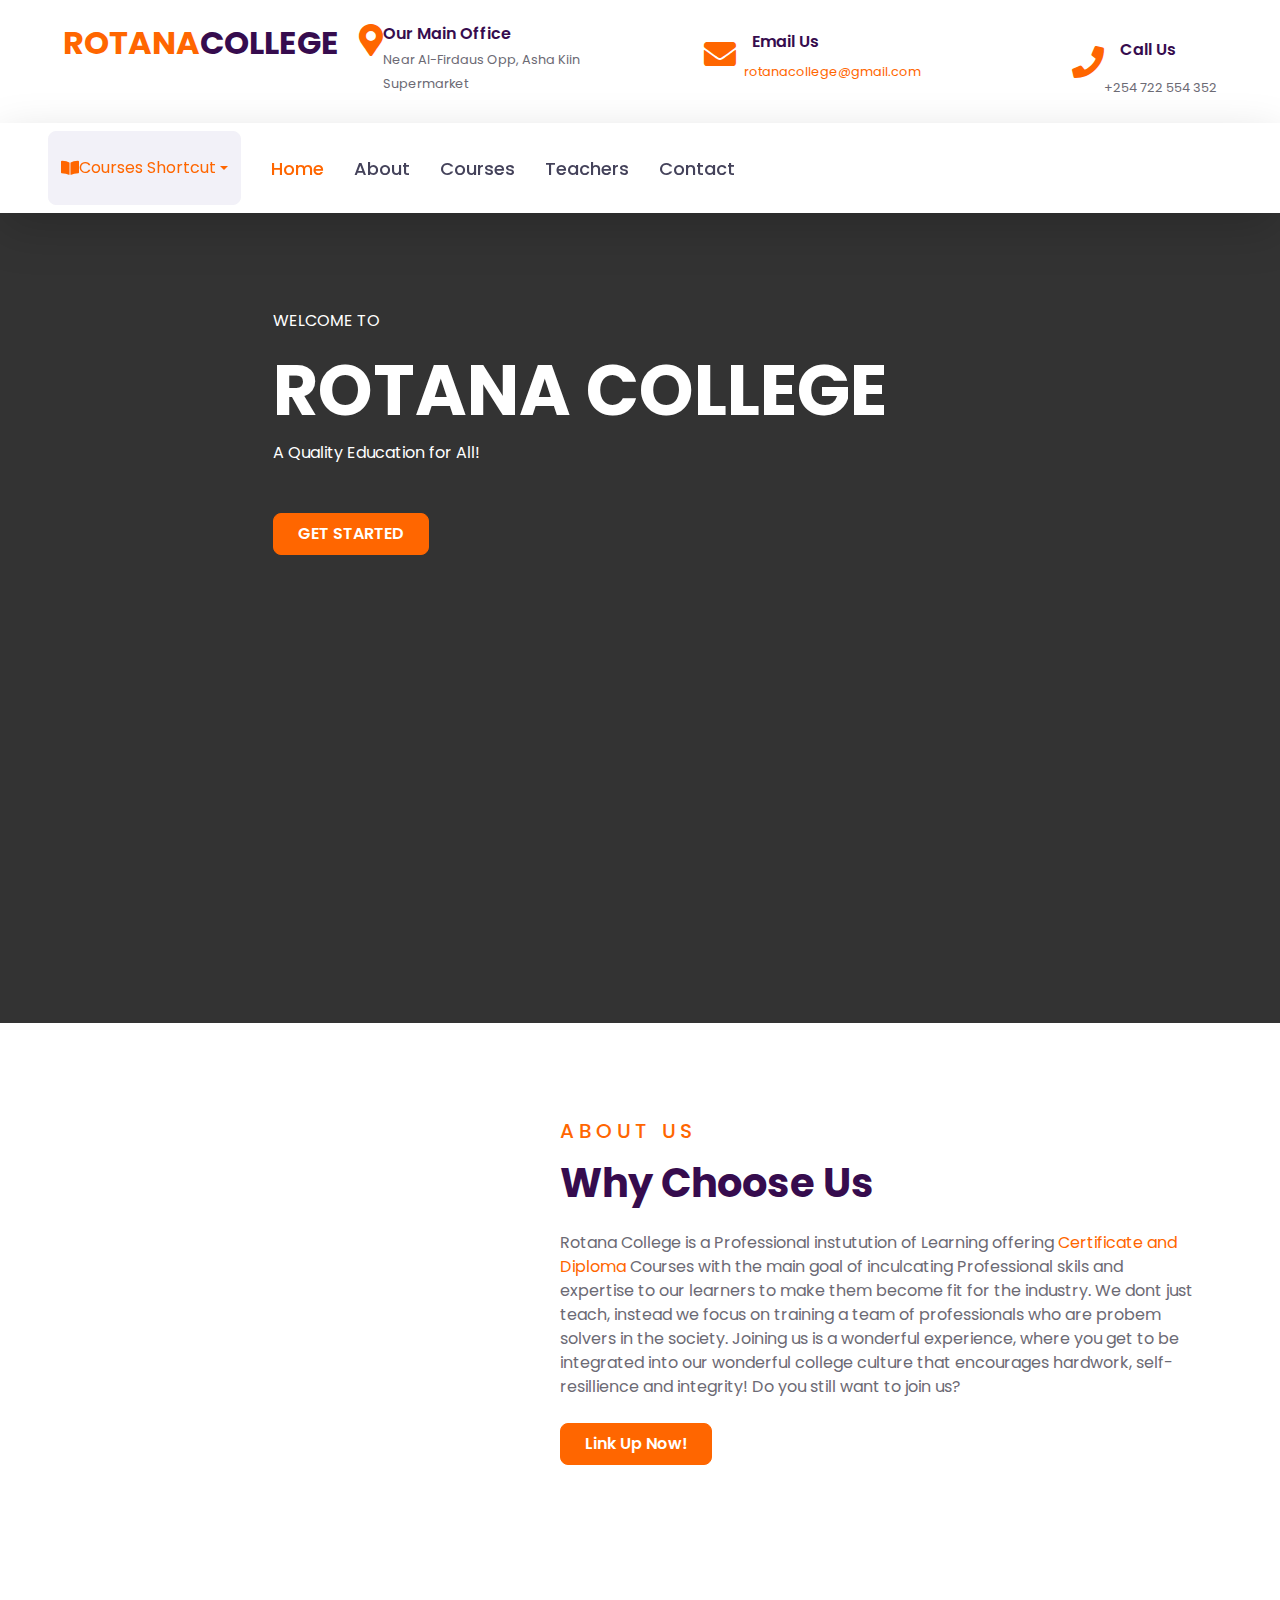
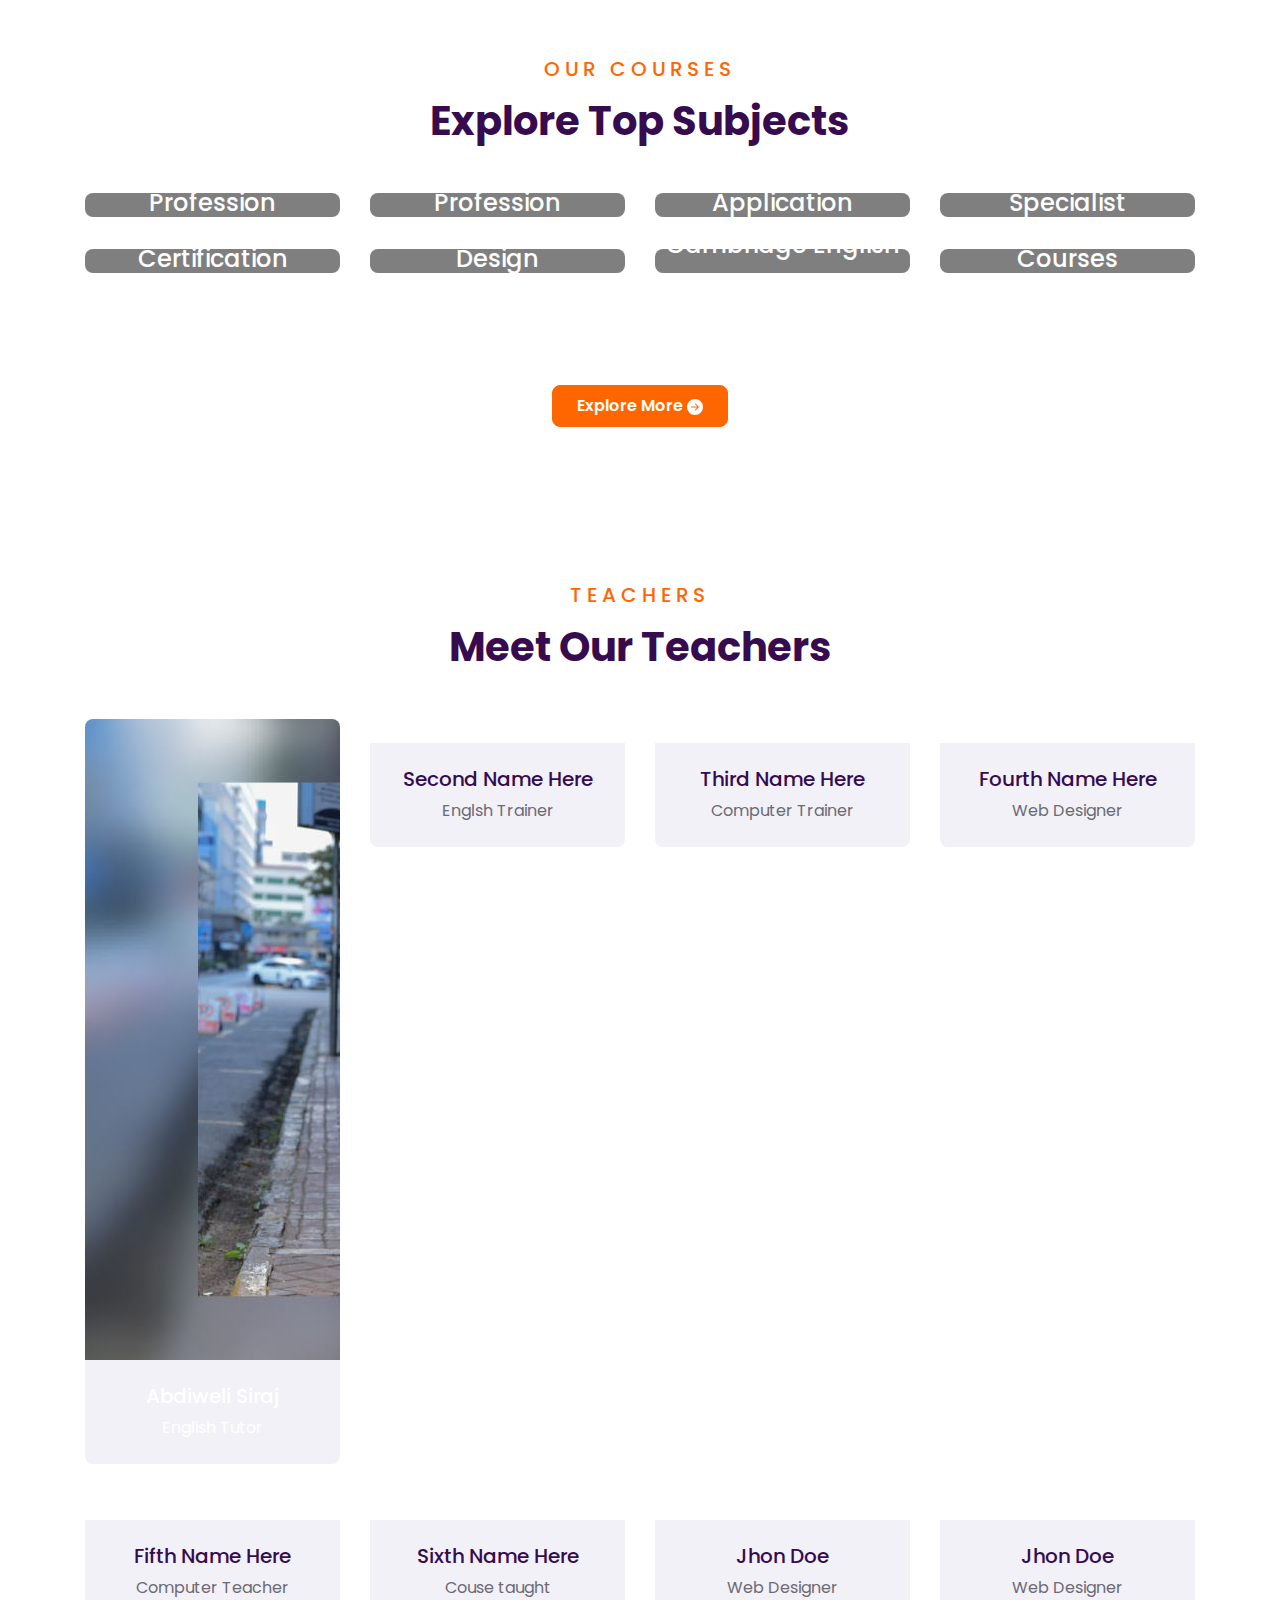
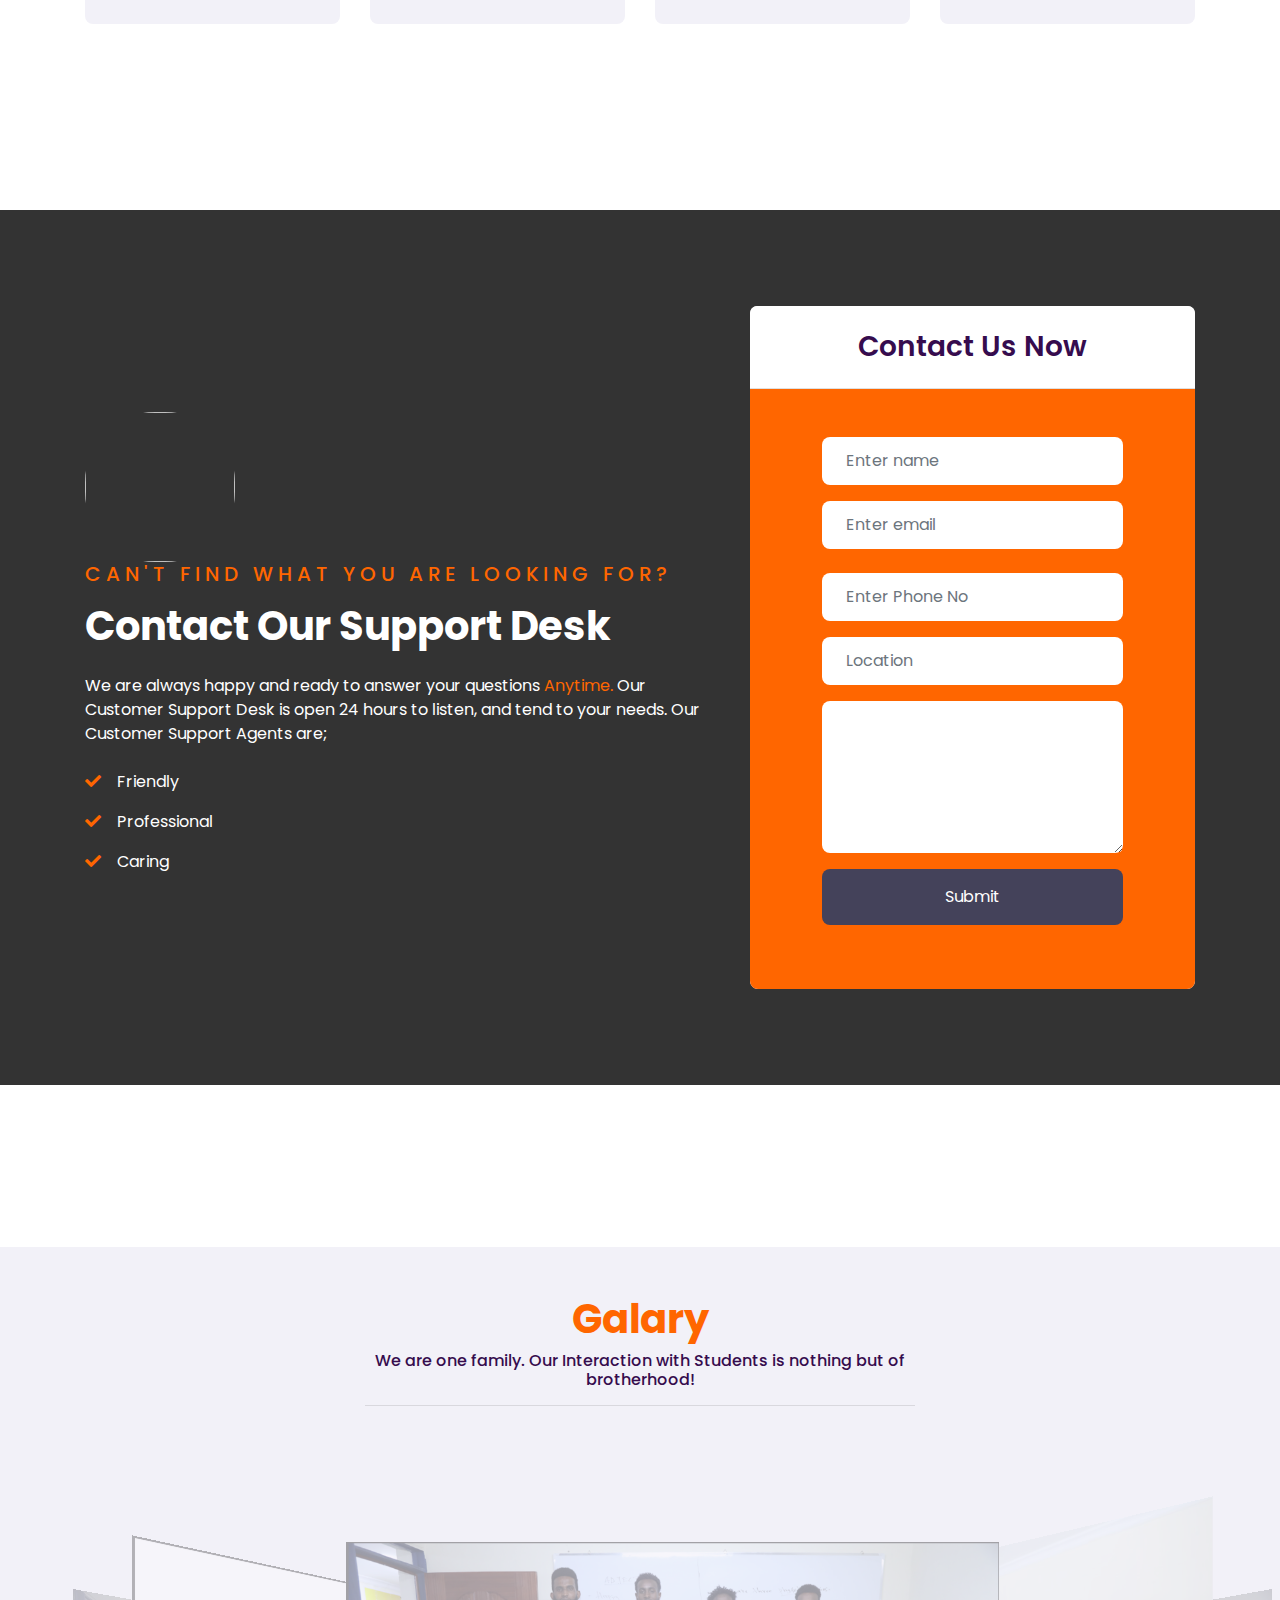
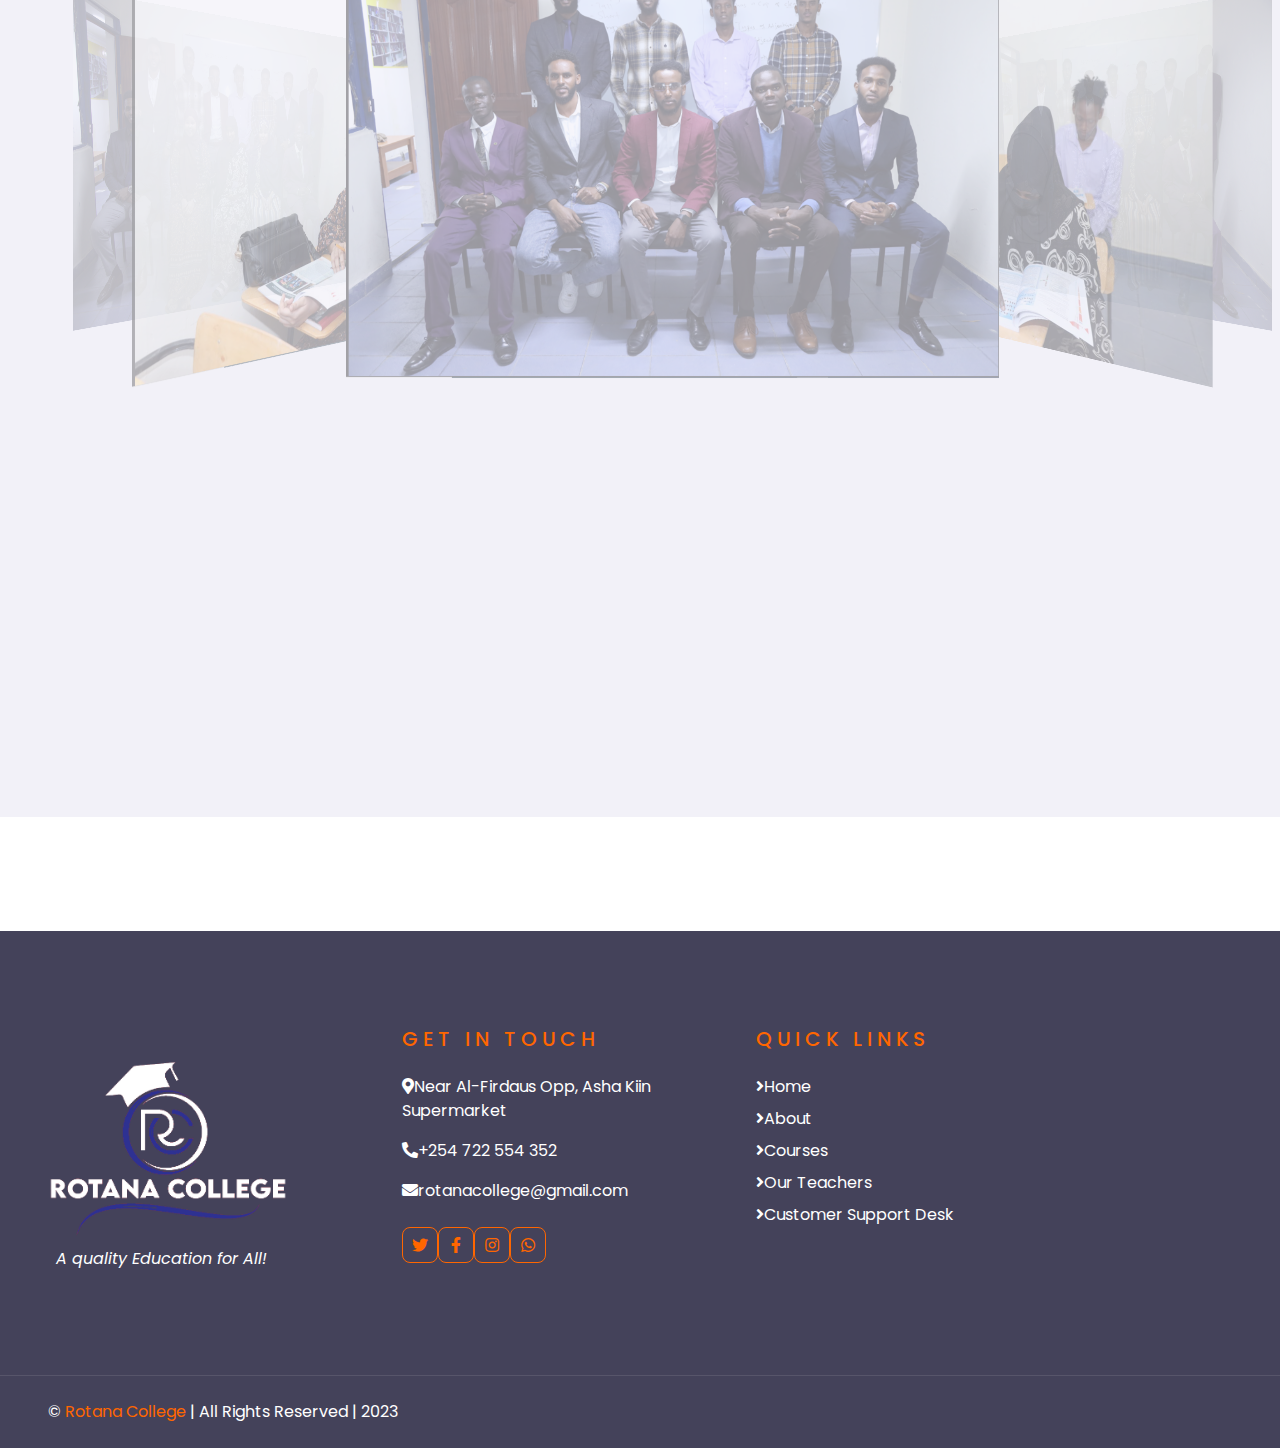
==== commit 1aab34f1: "M Rotana" ====
--- a/index.html
+++ b/index.html
@@ -30,27 +30,26 @@
 
     <script src="index.js"></script>
 
-    <script
-      type="text/javascript"
-      src="https://cdn.jsdelivr.net/npm/@emailjs/browser@3/dist/email.min.js">
-</script>
+    <script type="text/javascript" src="https://cdn.jsdelivr.net/npm/@emailjs/browser@3/dist/email.min.js">
+    </script>
     <script type="text/javascript">
-      (function () {
-        emailjs.init("12pmQhGYvWzg9n1Z0");
-      })();
-    </script>    
+        (function () {
+            emailjs.init("12pmQhGYvWzg9n1Z0");
+        })();
+    </script>
 </head>
 
 <body>
 
     <!--Top nav-->
     <!-- Topbar Start -->
+
     <div class="container-fluid d-none d-lg-block   bg-white">
         <div class="row align-items-left py-4 px-xl-5">
             <div class="col-lg-3">
                 <a href="index.html" class="text-decoration-none">
 
-                    <h2 class="m-0"><span class="text-primary">ROTANA</span>   COLLEGE</h2>
+                    <h2 class="m-0"><span class="text-primary">ROTANA</span>COLLEGE</h2>
                 </a>
             </div>
             <div class="col-lg-3 text-right">
@@ -67,7 +66,7 @@
                     <i class="fa fa-2x fa-envelope text-primary m-2"></i>
                     <div class="text-left">
                         <h6 class="font-weight-semi-bold mb-1 m-2">Email Us</h6>
-                        <small class=""><a href="mailto:someone@example.com">rotanacollege@gmail.com</a></small>
+                        <small class=""><a href="mailto:rotanacollege.com">rotanacollege@gmail.com</a></small>
                     </div>
                 </div>
             </div>
@@ -97,14 +96,15 @@
             </a>
 
             <ul class="dropdown-menu me-6 aria-labelledby=" dropdownMenuLink>
-                <a href="http://127.0.0.1:5500/courses.html" class="nav-link" data-toggle="dropdown">Microsof Office Professional</a>
-                <a href="#courses.html" class=" id=#courses nav-item nav-link">Graphic Design Profession</a>
-                <a href="courses.html" class="nav-item nav-link">Financial Application</a>
-                <a class="nav-item nav-link">Programming Specialist</a>
-                <a class="nav-item nav-link">Digital Support Certification</a>
-                <a class="nav-item nav-link">Advanced Web Design</a>
-                <a class="nav-item nav-link">Cambridge English</a>
-                <a class="nav-item nav-link">Professional Courses</a>
+                <a href="http://127.0.0.1:5500/courses.html" class="nav-link text-dark" data-toggle="dropdown">Microsof Office
+                    Professional</a>
+                <a href="courses.html" class="nav-item nav-link text-dark">Graphic Design Profession</a>
+                <a href="courses.html" class="nav-item nav-link text-dark">Financial Application</a>
+                <a href="courses.html" class="nav-item nav-link text-dark">Programming Specialist</a>
+                <a href="courses.html" class="nav-item nav-link text-dark">Digital Support Certification</a>
+                <a href="courses.html" class="nav-item nav-link text-dark">Advanced Web Design</a>
+                <a href="courses.html" class="nav-item nav-link text-dark">Cambridge English</a>
+                <a href="courses.html" class="nav-item nav-link text-dark">Professional Courses</a>
             </ul>
         </div>
         <div class="container">
@@ -119,7 +119,7 @@
                         <a class="text-primary nav-link active" aria-current="page" href="index.html">Home</a>
                     </li>
                     <li class="nav-item">
-                        <a class="nav-link" href="#about">About</a>
+                        <a class="nav-link " href="#about">About</a>
                     </li>
                     <li class="nav-item">
                         <a href="courses.html" class="nav-link text-hover-primary">Courses</a>
@@ -138,19 +138,23 @@
     <!--NAVBAR STOPS-->
 
     <!--HERO-->
-    <div class="hero align-items-center d-flex">
-        <div class="container">
+    <div class="bgimage">
+        <div class="overlay">
             <div class="row ">
-                <div class="col-lg-7 mx-auto text-left">
-                    <p class="text-white mt-3">WELCOME TO</p>
-                    <h1 class="text-white mt-3" style="font-size: 70px;">ROTANA COLLEGE</h1>
-                    <h4 class="text-primary mt-3">Where Quality Education is for All </h4>
+                <div class="col-lg-7 mx-auto mt-5">
+                    <p class="text-white mt-5">WELCOME TO</p>
+                    <h1 class="text-white" style="font-size: 70px;">ROTANA COLLEGE</h1>
+                    <p class="text-white ">A Quality Education for All!</p>
+                    <br>
+                    <a href="#contact"
+                            class="btn btn-primary py-md-2 px-md-4 font-weight-semi-bold mt-2">GET STARTED</a>
                 </div>
             </div>
         </div>
     </div>
+ 
     <!-- Hero End -->
-    <!--To top Btn-->     
+    <!--To top Btn-->
     </a>
     <button onclick="topFunction()" id="myBtn" title="Go to top">
         <i class="fas fa-chevron-up"></i>
@@ -162,7 +166,7 @@
             <div class="container py-5">
                 <div class="row align-items-center">
                     <div class="col-lg-5">
-                        <img class="img-fluid rounded mb-4 mb-lg-0" src="img/about.jpg" alt="">
+                        <img class="img-fluid rounded mb-4 mb-lg-0" src="img/carousel-3.jpg" alt="">
                     </div>
                     <div class="col-lg-7">
                         <div class="text-left mb-4">
@@ -203,7 +207,7 @@
                     <div class="col-lg-3 col-md-6 mb-4">
                         <div class="cat-item position-relative overflow-hidden rounded mb-2">
                             <img class="img-fluid" src="img/cat-1.jpg" alt="">
-                            <a class="cat-overlay text-white text-decoration-none" >
+                            <a class="cat-overlay text-white text-decoration-none">
                                 <h4 class="text-white font-weight-medium text-center">Microsoft Office Profession
                                 </h4>
                                 <span>10 Courses</span>
@@ -213,7 +217,7 @@
                     <div class="col-lg-3 col-md-6 mb-4">
                         <div class="cat-item position-relative overflow-hidden rounded mb-2">
                             <img class="img-fluid" src="img/cat-2.jpg" alt="">
-                            <a class="cat-overlay text-white text-decoration-none" >
+                            <a class="cat-overlay text-white text-decoration-none">
                                 <h4 class="text-white font-weight-medium text-center">Graphic Design Profession
                                 </h4>
                                 <span>4 Courses</span>
@@ -223,7 +227,7 @@
                     <div class="col-lg-3 col-md-6 mb-4">
                         <div class="cat-item position-relative overflow-hidden rounded mb-2">
                             <img class="img-fluid" src="img/cat-3.jpg" alt="">
-                            <a class="cat-overlay text-white text-decoration-none" >
+                            <a class="cat-overlay text-white text-decoration-none">
                                 <h4 class="text-white font-weight-medium text-center">Financial Application
                                 </h4>
                                 <span>2 Courses</span>
@@ -233,7 +237,7 @@
                     <div class="col-lg-3 col-md-6 mb-4">
                         <div class="cat-item position-relative overflow-hidden rounded mb-2">
                             <img class="img-fluid" src="img/cat-4.jpg" alt="">
-                            <a class="cat-overlay text-white text-decoration-none" >
+                            <a class="cat-overlay text-white text-decoration-none">
                                 <h4 class="text-white font-weight-medium text-center">Programming Specialist
                                 </h4>
                                 <span>4 Courses</span>
@@ -243,7 +247,7 @@
                     <div class="col-lg-3 col-md-6 mb-4">
                         <div class="cat-item position-relative overflow-hidden rounded mb-2">
                             <img class="img-fluid" src="img/cat-5.jpg" alt="">
-                            <a class="cat-overlay text-white text-decoration-none" >
+                            <a class="cat-overlay text-white text-decoration-none">
                                 <h4 class="text-white font-weight-medium text-center">Digital Support Certification
                                 </h4>
                                 <span>4 Courses</span>
@@ -273,7 +277,7 @@
                     <div class="col-lg-3 col-md-6 mb-4">
                         <div class="cat-item position-relative overflow-hidden rounded mb-2">
                             <img class="img-fluid" src="img/cat-8.jpg" alt="">
-                            <a class="cat-overlay text-white text-decoration-none"  >
+                            <a class="cat-overlay text-white text-decoration-none">
                                 <h4 class="text-white font-weight-medium text-center">Professional Courses
                                 </h4>
                                 <span>6 Courses</span>
@@ -284,306 +288,294 @@
             </div>
         </div>
         <!-- Category Start -->
-    <div class="container-fluid py-2">
-        <div class="container pt-2 pb-1">
-            <div class="text-center mb-5">
-        <a href="/courses.html" target="_blank"
-        class="btn btn-primary py-md-2 px-md-4 font-weight-semi-bold m-0">Explore More
-        <svg xmlns="http://www.w3.org/2000/svg" width="16" height="16" fill="currentColor"
-            class="bi bi-arrow-right-circle-fill" viewBox="0 0 16 16">
-            <path
-                d="M8 0a8 8 0 1 1 0 16A8 8 0 0 1 8 0zM4.5 7.5a.5.5 0 0 0 0 1h5.793l-2.147 2.146a.5.5 0 0 0 .708.708l3-3a.5.5 0 0 0 0-.708l-3-3a.5.5 0 1 0-.708.708L10.293 7.5H4.5z" />
-        </svg>
-    </a>
-    </div>
-        </div>
+        <div class="container-fluid py-2">
+            <div class="container pt-2 pb-1">
+                <div class="text-center mb-5">
+                    <a href="/courses.html" target="_blank"
+                        class="btn btn-primary py-md-2 px-md-4 font-weight-semi-bold m-0">Explore More
+                        <svg xmlns="http://www.w3.org/2000/svg" width="16" height="16" fill="currentColor"
+                            class="bi bi-arrow-right-circle-fill" viewBox="0 0 16 16">
+                            <path
+                                d="M8 0a8 8 0 1 1 0 16A8 8 0 0 1 8 0zM4.5 7.5a.5.5 0 0 0 0 1h5.793l-2.147 2.146a.5.5 0 0 0 .708.708l3-3a.5.5 0 0 0 0-.708l-3-3a.5.5 0 1 0-.708.708L10.293 7.5H4.5z" />
+                        </svg>
+                    </a>
+                </div>
+            </div>
         </div>
         <!-- Courses Start -->
     </section>
-     
-        <!-- Courses End -->
-
-        <!-- Team Start -->
-        <section id="teachers">
-            <div class="container-fluid py-5">
-                <div class="container pt-5 pb-3">
-                    <div class="text-center mb-5">
-                        <h5 class="text-primary text-uppercase mb-3" style="letter-spacing: 5px;">Teachers</h5>
-                        <h1>Meet Our Teachers</h1>
-                    </div>
-                    <div class="row">
-                        <div class="col-md-6 col-lg-3 text-center team mb-4">
-                            <div class="team-item rounded overflow-hidden mb-2">
-                                <div class="team-img position-relative hover-overlay">
-                                    <img class="img-fluid" src="img/abideweli.jpg" alt="">
-                                    <div class="mask" style="
+
+    <!-- Courses End -->
+
+    <!-- Team Start -->
+    <section id="teachers">
+        <div class="container-fluid py-5">
+            <div class="container pt-5 pb-3">
+                <div class="text-center mb-5">
+                    <h5 class="text-primary text-uppercase mb-3" style="letter-spacing: 5px;">Teachers</h5>
+                    <h1>Meet Our Teachers</h1>
+                </div>
+                <div class="row">
+                    <div class="col-md-6 col-lg-3 text-center team mb-4">
+                        <div class="team-item rounded overflow-hidden mb-2">
+                            <div class="team-img position-relative hover-overlay">
+                                <img class="img-fluid" src="img/abideweli.jpg" alt="">
+                                <div class="mask" style="
                                       background: linear-gradient(
                                         45deg,
                                         hsla(168, 85%, 52%, 0.5),
                                         hsla(263, 88%, 45%, 0.5) 100%
                                       );
                                     "></div>
-                                </div>
-                                <div class="bg-secondary p-4 text-white">
-                                    <h5 class="text-white">Abdiweli Siraj</h5>
-                                    <p class="m-0">English Tutor</p>
-                                </div>
-                            </div>
-                        </div>
-                        <div class="col-md-6 col-lg-3 text-center team mb-4">
-                            <div class="team-item rounded overflow-hidden mb-2">
-                                <div class="team-img position-relative">
-                                    <img class="img-fluid" src="img/team -2.jpg" alt="">
-
-                                </div>
-                                <div class="bg-secondary p-4">
-                                    <h5>Second Name Here</h5>
-                                    <p class="m-0">Englsh Trainer</p>
-                                </div>
-                            </div>
-                        </div>
-                        <div class="col-md-6 col-lg-3 text-center team mb-4">
-                            <div class="team-item rounded overflow-hidden mb-2">
-                                <div class="team-img position-relative">
-                                    <img class="img-fluid" src="img/team-3.jpg" alt="">
-
-                                </div>
-                                <div class="bg-secondary p-4">
-                                    <h5>Third Name Here</h5>
-                                    <p class="m-0">Computer Trainer</p>
-                                </div>
-                            </div>
-                        </div>
-                        <div class="col-md-6 col-lg-3 text-center team mb-4">
-                            <div class="team-item rounded overflow-hidden mb-2">
-                                <div class="team-img position-relative">
-                                    <img class="img-fluid" src="img/team-4.jpg" alt="">
-
-                                </div>
-                                <div class="bg-secondary p-4">
-                                    <h5>Fourth Name Here</h5>
-                                    <p class="m-0">Web Designer</p>
-                                </div>
-                            </div>
-                        </div>
-                        <div class="col-md-6 col-lg-3 text-center team mb-4">
-                            <div class="team-item rounded overflow-hidden mb-2">
-                                <div class="team-img position-relative">
-                                    <img class="img-fluid" src="img/team-1.jpg" alt="">
-
-                                </div>
-                                <div class="bg-secondary p-4">
-                                    <h5>Fifth Name Here</h5>
-                                    <p class="m-0">Computer Teacher</p>
-                                </div>
-                            </div>
-                        </div>
-                        <div class="col-md-6 col-lg-3 text-center team mb-4">
-                            <div class="team-item rounded overflow-hidden mb-2">
-                                <div class="team-img position-relative">
-                                    <img class="img-fluid" src="img/team-2.jpg" alt="">
-
-                                </div>
-                                <div class="bg-secondary p-4">
-                                    <h5>Sixth Name Here</h5>
-                                    <p class="m-0">Couse taught</p>
-                                </div>
-                            </div>
-                        </div>
-                        <div class="col-md-6 col-lg-3 text-center team mb-4">
-                            <div class="team-item rounded overflow-hidden mb-2">
-                                <div class="team-img position-relative">
-                                    <img class="img-fluid" src="img/team-3.jpg" alt="">
-
-                                </div>
-                                <div class="bg-secondary p-4">
-                                    <h5>Jhon Doe</h5>
-                                    <p class="m-0">Web Designer</p>
-                                </div>
-                            </div>
-                        </div>
-                        <div class="col-md-6 col-lg-3 text-center team mb-4">
-                            <div class="team-item rounded overflow-hidden mb-2">
-                                <div class="team-img position-relative">
-                                    <img class="img-fluid" src="img/team-4.jpg" alt="">
-
-                                </div>
-                                <div class="bg-secondary p-4">
-                                    <h5>Jhon Doe</h5>
-                                    <p class="m-0">Web Designer</p>
-                                </div>
-                            </div>
-                        </div>
-                    </div>
-                </div>
-            </div>
-        </section>
-        <!-- Team End -->
-        <!-- Registration Start -->
-        <section id="contact">
-            <div class="container-fluid bg-registration py-5" style="margin: 90px 0;">
-                <div class="container py-5">
-                    <div class="row align-items-center">
-                        <div class="col-lg-7 mb-5 mb-lg-0">
-                            <div class="mb-4">
-                                <h5 class="text-primary text-uppercase mb-3" style="letter-spacing: 5px;">Can't find
-                                    what you
-                                    are looking for?</h5>
-                                <h1 class="text-white">Contact Our Support Desk</h1>
-                            </div>
-                            <p class="text-white">We are always happy and ready to answer your questions <a
-                                    class="text-primary">Anytime.</a> Our Customer Support Desk is open 24 hours to
-                                listen, and
-                                tend to your needs.
-                                Our Customer Support Agents are;
-                            </p>
-                            <ul class="list-inline text-white m-0">
-                                <li class="py-2"><i class="fa fa-check text-primary mr-3"></i>Friendly</li>
-                                <li class="py-2"><i class="fa fa-check text-primary mr-3"></i>Professional</li>
-                                <li class="py-2"><i class="fa fa-check text-primary mr-3"></i>Caring</li>
-                            </ul>
-                        </div>
-                        <div class="col-lg-5">
-                            <div class="card border-0">
-                                <div class="card-header bg-light text-center p-4">
-                                    <h1 class="m-0">Contact Us Now</h1>
-                                </div>
-                                <div class="card-body rounded-bottom bg-primary p-5">
-                                    <form  class="contact_form" action="#">
-                                                                                   
-                                              <div class="border-0 px-md-4">
-                                                <div class="form-group">
-                                                 
-                                                  <input
-                                                    type="text"
-                                                    class="form-control border-0 p-4"
-                                                    id="name"
-                                                    placeholder="Enter name"
-                                                  />
-                                                </div>
-                                                <div class="form-group">
-                                                   
-                                                  <input
-                                                    type="email"
-                                                    class="form-control border-0 p-4"
-                                                    id="email"
-                                                    placeholder="Enter email"
-                                                  />
-                                                  <br>
-                                                  <div class="form-group">
-                                                     
-                                                    <input
-                                                      type="phone"
-                                                      class="form-control border-0 p-4"
-                                                      id="phone"
-                                                      placeholder="Enter Phone No"
-                                                    />
-                                               </div>
-                                               <div class="form-group">
-                                                 
-                                                <input
-                                                  type="location"
-                                                  class="form-control border-0 p-4"
-                                                  id="location"
-                                                  placeholder="Location"
-                                                />
-                                           </div>
-                                                <div class="form-group">
-                                                   
-                                                  <textarea class="form-control border-0 py-3 px-4" rows="5" id="message"
-                                                  placeholder="Message" required="required"
-                                                  data-validation-required-message="Please enter your message">
+                            </div>
+                            <div class="bg-secondary p-4 text-white">
+                                <h5 class="text-white">Abdiweli Siraj</h5>
+                                <p class="m-0">English Tutor</p>
+                            </div>
+                        </div>
+                    </div>
+                    <div class="col-md-6 col-lg-3 text-center team mb-4">
+                        <div class="team-item rounded overflow-hidden mb-2">
+                            <div class="team-img position-relative">
+                                <img class="img-fluid" src="img/team -2.jpg" alt="">
+
+                            </div>
+                            <div class="bg-secondary p-4">
+                                <h5>Second Name Here</h5>
+                                <p class="m-0">Englsh Trainer</p>
+                            </div>
+                        </div>
+                    </div>
+                    <div class="col-md-6 col-lg-3 text-center team mb-4">
+                        <div class="team-item rounded overflow-hidden mb-2">
+                            <div class="team-img position-relative">
+                                <img class="img-fluid" src="img/team-3.jpg" alt="">
+
+                            </div>
+                            <div class="bg-secondary p-4">
+                                <h5>Third Name Here</h5>
+                                <p class="m-0">Computer Trainer</p>
+                            </div>
+                        </div>
+                    </div>
+                    <div class="col-md-6 col-lg-3 text-center team mb-4">
+                        <div class="team-item rounded overflow-hidden mb-2">
+                            <div class="team-img position-relative">
+                                <img class="img-fluid" src="img/team-4.jpg" alt="">
+
+                            </div>
+                            <div class="bg-secondary p-4">
+                                <h5>Fourth Name Here</h5>
+                                <p class="m-0">Web Designer</p>
+                            </div>
+                        </div>
+                    </div>
+                    <div class="col-md-6 col-lg-3 text-center team mb-4">
+                        <div class="team-item rounded overflow-hidden mb-2">
+                            <div class="team-img position-relative">
+                                <img class="img-fluid" src="img/team-1.jpg" alt="">
+
+                            </div>
+                            <div class="bg-secondary p-4">
+                                <h5>Fifth Name Here</h5>
+                                <p class="m-0">Computer Teacher</p>
+                            </div>
+                        </div>
+                    </div>
+                    <div class="col-md-6 col-lg-3 text-center team mb-4">
+                        <div class="team-item rounded overflow-hidden mb-2">
+                            <div class="team-img position-relative">
+                                <img class="img-fluid" src="img/team-2.jpg" alt="">
+
+                            </div>
+                            <div class="bg-secondary p-4">
+                                <h5>Sixth Name Here</h5>
+                                <p class="m-0">Couse taught</p>
+                            </div>
+                        </div>
+                    </div>
+                    <div class="col-md-6 col-lg-3 text-center team mb-4">
+                        <div class="team-item rounded overflow-hidden mb-2">
+                            <div class="team-img position-relative">
+                                <img class="img-fluid" src="img/team-3.jpg" alt="">
+
+                            </div>
+                            <div class="bg-secondary p-4">
+                                <h5>Jhon Doe</h5>
+                                <p class="m-0">Web Designer</p>
+                            </div>
+                        </div>
+                    </div>
+                    <div class="col-md-6 col-lg-3 text-center team mb-4">
+                        <div class="team-item rounded overflow-hidden mb-2">
+                            <div class="team-img position-relative">
+                                <img class="img-fluid" src="img/team-4.jpg" alt="">
+
+                            </div>
+                            <div class="bg-secondary p-4">
+                                <h5>Jhon Doe</h5>
+                                <p class="m-0">Web Designer</p>
+                            </div>
+                        </div>
+                    </div>
+                </div>
+            </div>
+        </div>
+    </section>
+    <!-- Team End -->
+    <!-- Registration Start -->
+    <section id="contact">
+        <div class="container-fluid bg-registration py-5" style="margin: 90px 0;">
+            <div class="container py-5">
+                <div class="row align-items-center">
+                    <div class="col-lg-7 mb-5 mb-lg-0">
+                        <img class="m-8" src="img/testimonial-3.jpg"
+                            style="height: 150px; width: 150px; border-radius: 70px;" alt="">
+                        <div class="mb-4">
+                            <h5 class="text-primary text-uppercase mb-3" style="letter-spacing: 5px;">Can't find
+                                what you
+                                are looking for?</h5>
+                            <h1 class="text-white">Contact Our Support Desk</h1>
+                        </div>
+                        <p class="text-white">We are always happy and ready to answer your questions <a
+                                class="text-primary">Anytime.</a> Our Customer Support Desk is open 24 hours to
+                            listen, and
+                            tend to your needs.
+                            Our Customer Support Agents are;
+                        </p>
+                        <ul class="list-inline text-white m-0">
+                            <li class="py-2"><i class="fa fa-check text-primary mr-3"></i>Friendly</li>
+                            <li class="py-2"><i class="fa fa-check text-primary mr-3"></i>Professional</li>
+                            <li class="py-2"><i class="fa fa-check text-primary mr-3"></i>Caring</li>
+                        </ul>
+                    </div>
+                    <div class="col-lg-5">
+                        <div class="card border-0">
+                            <div class="card-header bg-light text-center p-4">
+                                <h3 class="m-0">Contact Us Now</h3>
+                            </div>
+                            <div class="card-body rounded-bottom bg-primary p-5">
+                                <form class="contact_form" action="#">
+
+                                    <div class="border-0 px-md-4">
+                                        <div class="form-group">
+
+                                            <input type="text" class="form-control border-0 p-4" id="name"
+                                                placeholder="Enter name" />
+                                        </div>
+                                        <div class="form-group">
+
+                                            <input type="email" class="form-control border-0 p-4" id="email"
+                                                placeholder="Enter email" />
+                                            <br>
+                                            <div class="form-group">
+
+                                                <input type="phone" class="form-control border-0 p-4" id="phone"
+                                                    placeholder="Enter Phone No" />
+                                            </div>
+                                            <div class="form-group">
+
+                                                <input type="location" class="form-control border-0 p-4" id="location"
+                                                    placeholder="Location" />
+                                            </div>
+                                            <div class="form-group">
+
+                                                <textarea class="form-control border-0 py-3 px-4" rows="5" id="message"
+                                                    placeholder="Message" required="required"
+                                                    data-validation-required-message="Please enter your message">
                                                   </textarea>
-                                                </div>
-                                                <button class="btn btn-dark btn-block border-0 py-3" onclick="sendMail()">Submit</button>
-                                              </div>
-                                           
-                                    </form>
-                                </div>
-                            </div>
-                        </div>
-                    </div>
-                </div>
-            </div>
-        </section>
-        
-        
-        <!-- Registration End -->
+                                            </div>
+                                            <button class="btn btn-dark btn-block border-0 py-3"
+                                                onclick="sendMail()">Submit</button>
+                                        </div>
+
+                                </form>
+                            </div>
+                        </div>
+                    </div>
+                </div>
+            </div>
+        </div>
+    </section>
+
+
+    <!-- Registration End -->
+    <br>
+    <br>
+    <br>
+
+    <div class="cover-image">
         <br>
-        <br>
-        <br>
-
-        <div class="cover-image">
-            <br>
-            <div class="text-center mt-4 mx-auto" style="width: 550px;">
-                <h1 class="text-primary">Galary</h1>
-                <h6>We are one family. Our Interaction with Students is nothing but of brotherhood!</h6>
-                <hr>
-            </div>
-            <div class="carousel">
-                <ul>
-                    <li><img src="/img/Rotana.PNG" alt=""> </li>
-                    <li><img src="/img/Rotana1.PNG" alt=""></li>
-                    <li><img src="/img/Rotana2.PNG" alt=""></li>
-                    <li><img src="/img/Rotana3.PNG" alt=""></li>
-                    <li><img src="/img/Rotana.PNG" alt=""></li>
-                </ul>
-
-            </div>
-        </div>
-        <br>
-        <!-- Footer Start -->
-        <div class="container-fluid bg-dark text-white py-5 px-sm-3 px-lg-5 mt-6" style="margin-top: 90px;">
-            <div class="row pt-5">
-                <div class="col-lg-7 col-md-12">
-                    <div class="row">
-                        <div class="col-md-6 mb-5">
-                            <h4 class="text-primary"></h4>
-                            <a class="overflow-hidden" href="index.html">
-                                <img class="mt-4" src="img/Logo_New-removebg-preview.png" alt=""
-                                    style="height: 180px; width: 240px; border-radius: px;">
-
-                            </a>
-                        </div>
-                        <div class="col-md-6 mb-5">
-                            <h5 class="text-primary text-uppercase mb-4" style="letter-spacing: 5px;">Get In Touch</h5>
-                            <p><i class="fa fa-map-marker-alt me-2"></i>Near Al-Firdaus Opp, Asha Kiin Supermarket</p>
-                            <p><i class="fa fa-phone-alt me-2"></i>+254 722 554 352</p>
-                            <p><i class="fa fa-envelope me-2"></i>rotanacollege@gmail.com
-                            </p>
-                            <div class="d-flex justify-content-start mt-4">
-                                <a class="btn btn-outline-primary btn-square me-2"
-                                    href="https://twitter.com/RotanaC51806 data" target="_blank"
-                                    rel="noopener noreffer"><i class="fab fa-twitter"></i></a>
-                                <a class="btn btn-outline-primary btn-square me-2"
-                                    href="https://www.facebook.com/RotanaCollege" target="_blank"
-                                    rel="noopener noreffer"><i class="fab fa-facebook-f"></i></a>
-                                <a class="btn btn-outline-primary btn-square  me-2"
-                                    href="https://www.instagram.com/rotanacollege23/" target="_blank"
-                                    rel="noopener noreffer">
-                                    <i class="fab fa-instagram"></i></a>
-                                <a class="btn btn-outline-primary btn-square" href="https://wa.me/254722554352"
-                                    target="_blank" rel="noopener noreffer">
-                                    <i class="fab fa-whatsapp"></i></a>
-
-                            </div>
-                        </div>
-                    </div>
-                </div>
-                <div class="col-lg-5 col-md-12 mb-2">
-                    <h5 class="text-primary text-uppercase mb-4" style="letter-spacing: 5px;">Quick Links</h5>
-                    <div class="d-flex flex-column justify-content-start">
-                        <a href="index.html" class="text-white mb-2"><i class="fa fa-angle-right me-2"></i>Home </a>
-                        <a href="#about" class="text-white mb-2 hover"><i class="fa fa-angle-right me-2"></i>About</a>
-                        <a href="courses.html" class="text-white mb-2"><i class="fa fa-angle-right me-2"></i>Courses</a>
-                        <a href="#teachers" class="text-white mb-2"><i class="fa fa-angle-right me-2"></i>Our Teachers</a>
-                        <a href="#contact" class="text-white"><i class="fa fa-angle-right me-2"></i>Customer Support Desk</a>
-                    </div>
-                    </form>
-                </div>
-            </div>
-        </div>
-        </div>
+        <div class="text-center mt-4 mx-auto" style="width: 550px;">
+            <h1 class="text-primary">Galary</h1>
+            <h6>We are one family. Our Interaction with Students is nothing but of brotherhood!</h6>
+            <hr>
+        </div>
+        <div class="carousel">
+            <ul>
+                <li><img src="/img/Rotana.PNG" alt=""> </li>
+                <li><img src="/img/Rotana1.PNG" alt=""></li>
+                <li><img src="/img/Rotana2.PNG" alt=""></li>
+                <li><img src="/img/Rotana3.PNG" alt=""></li>
+                <li><img src="/img/Rotana.PNG" alt=""></li>
+            </ul>
+
+        </div>
+    </div>
+    <br>
+    <!-- Footer Start -->
+    <div class="container-fluid bg-dark text-white py-5 px-sm-3 px-lg-5 mt-6" style="margin-top: 90px;">
+        <div class="row pt-5">
+            <div class="col-lg-7 col-md-12">
+                <div class="row">
+                    <div class="col-md-6 mb-5">
+                        <h4 class="text-primary"></h4>
+                        <a class="overflow-hidden" href="index.html">
+                            <img class="mt-4" src="img/Logo_New-removebg-preview.png" alt=""
+                                style="height: 180px; width: 240px; border-radius: px;">
+                            <P class="text-white m-2"><i>A quality Education for All!</i></P>
+                        </a>
+                    </div>
+                    <div class="col-md-6 mb-5">
+                        <h5 class="text-primary text-uppercase mb-4" style="letter-spacing: 5px;">Get In Touch</h5>
+                        <p><i class="fa fa-map-marker-alt me-2"></i>Near Al-Firdaus Opp, Asha Kiin Supermarket</p>
+                        <p><i class="fa fa-phone-alt me-2"></i>+254 722 554 352</p>
+                        <p><i class="fa fa-envelope me-2"></i>rotanacollege@gmail.com
+                        </p>
+                        <div class="d-flex justify-content-start mt-4">
+                            <a class="btn btn-outline-primary btn-square me-2"
+                                href="https://twitter.com/RotanaC51806 data" target="_blank" rel="noopener noreffer"><i
+                                    class="fab fa-twitter"></i></a>
+                            <a class="btn btn-outline-primary btn-square me-2"
+                                href="https://www.facebook.com/RotanaCollege" target="_blank" rel="noopener noreffer"><i
+                                    class="fab fa-facebook-f"></i></a>
+                            <a class="btn btn-outline-primary btn-square  me-2"
+                                href="https://www.instagram.com/rotanacollege23/" target="_blank"
+                                rel="noopener noreffer">
+                                <i class="fab fa-instagram"></i></a>
+                            <a class="btn btn-outline-primary btn-square" href="https://wa.me/254722554352"
+                                target="_blank" rel="noopener noreffer">
+                                <i class="fab fa-whatsapp"></i></a>
+
+                        </div>
+                    </div>
+                </div>
+            </div>
+            <div class="col-lg-5 col-md-12 mb-2">
+                <h5 class="text-primary text-uppercase mb-4" style="letter-spacing: 5px;">Quick Links</h5>
+                <div class="d-flex flex-column justify-content-start">
+                    <a href="index.html" class="text-white mb-2"><i class="fa fa-angle-right me-2"></i>Home </a>
+                    <a href="#about" class="text-white mb-2 hover"><i class="fa fa-angle-right me-2"></i>About</a>
+                    <a href="courses.html" class="text-white mb-2"><i class="fa fa-angle-right me-2"></i>Courses</a>
+                    <a href="#teachers" class="text-white mb-2"><i class="fa fa-angle-right me-2"></i>Our Teachers</a>
+                    <a href="#contact" class="text-white"><i class="fa fa-angle-right me-2"></i>Customer Support
+                        Desk</a>
+                </div>
+                </form>
+            </div>
+        </div>
+    </div>
+    </div>
     </section>
     <div class="container-fluid bg-dark text-white border-top py-4 px-sm-3 px-md-5"
         style="border-color: rgba(256, 256, 256, .1) !important;">
@@ -649,7 +641,7 @@
                     spacing: -0.6,
                 });
             </script>
- 
+
 
 </body>
 
--- a/css/style.css
+++ b/css/style.css
@@ -30,30 +30,23 @@
     --font-family-monospace: SFMono-Regular, Menlo, Monaco, Consolas, "Liberation Mono", "Courier New", monospace;
   }
   
-
-
-  .hero {
-    background-image: url(../img/Rotana2.PNG);
-    background-position: "center";
-    background-attachment: fixed;
-    background-size: cover;
-    min-height: 100vh;
-    z-index: 2;
+.bgimage{
+  width: 100vw;
+  height: 90vh;
+  position: relative; 
+  background-image: url('../img/Cover 2.jpg');
+  background-size: cover;
+  max-width: 100%;
 }
 
+.overlay{
+  width: 100%;
+  height: 100%;
+  justify-content: center;
+  align-items: center;
+  background-color: rgba(0, 0, 0, 0.801);
 
-
-.hero::after {
-    content: "";
-    width: 100%;
-    height: 100%;
-    position: absolute;
-    top: 0;
-    left: 0;
-
-    z-index: -3;
 }
-
   *,
   *::before,
   *::after {
@@ -383,7 +376,8 @@
     margin-bottom: 0.5rem;
     font-weight: 500;
     line-height: 1.2;
-    color: #44425A;
+    color: #360c4e;
+    z-index: 1;
   }
   
   h1, .h1 {
@@ -616,6 +610,7 @@
   .container-lg,
   .container-xl {
     width: 100%;
+    max-width: 100%;
     padding-right: 15px;
     padding-left: 15px;
     margin-right: auto;
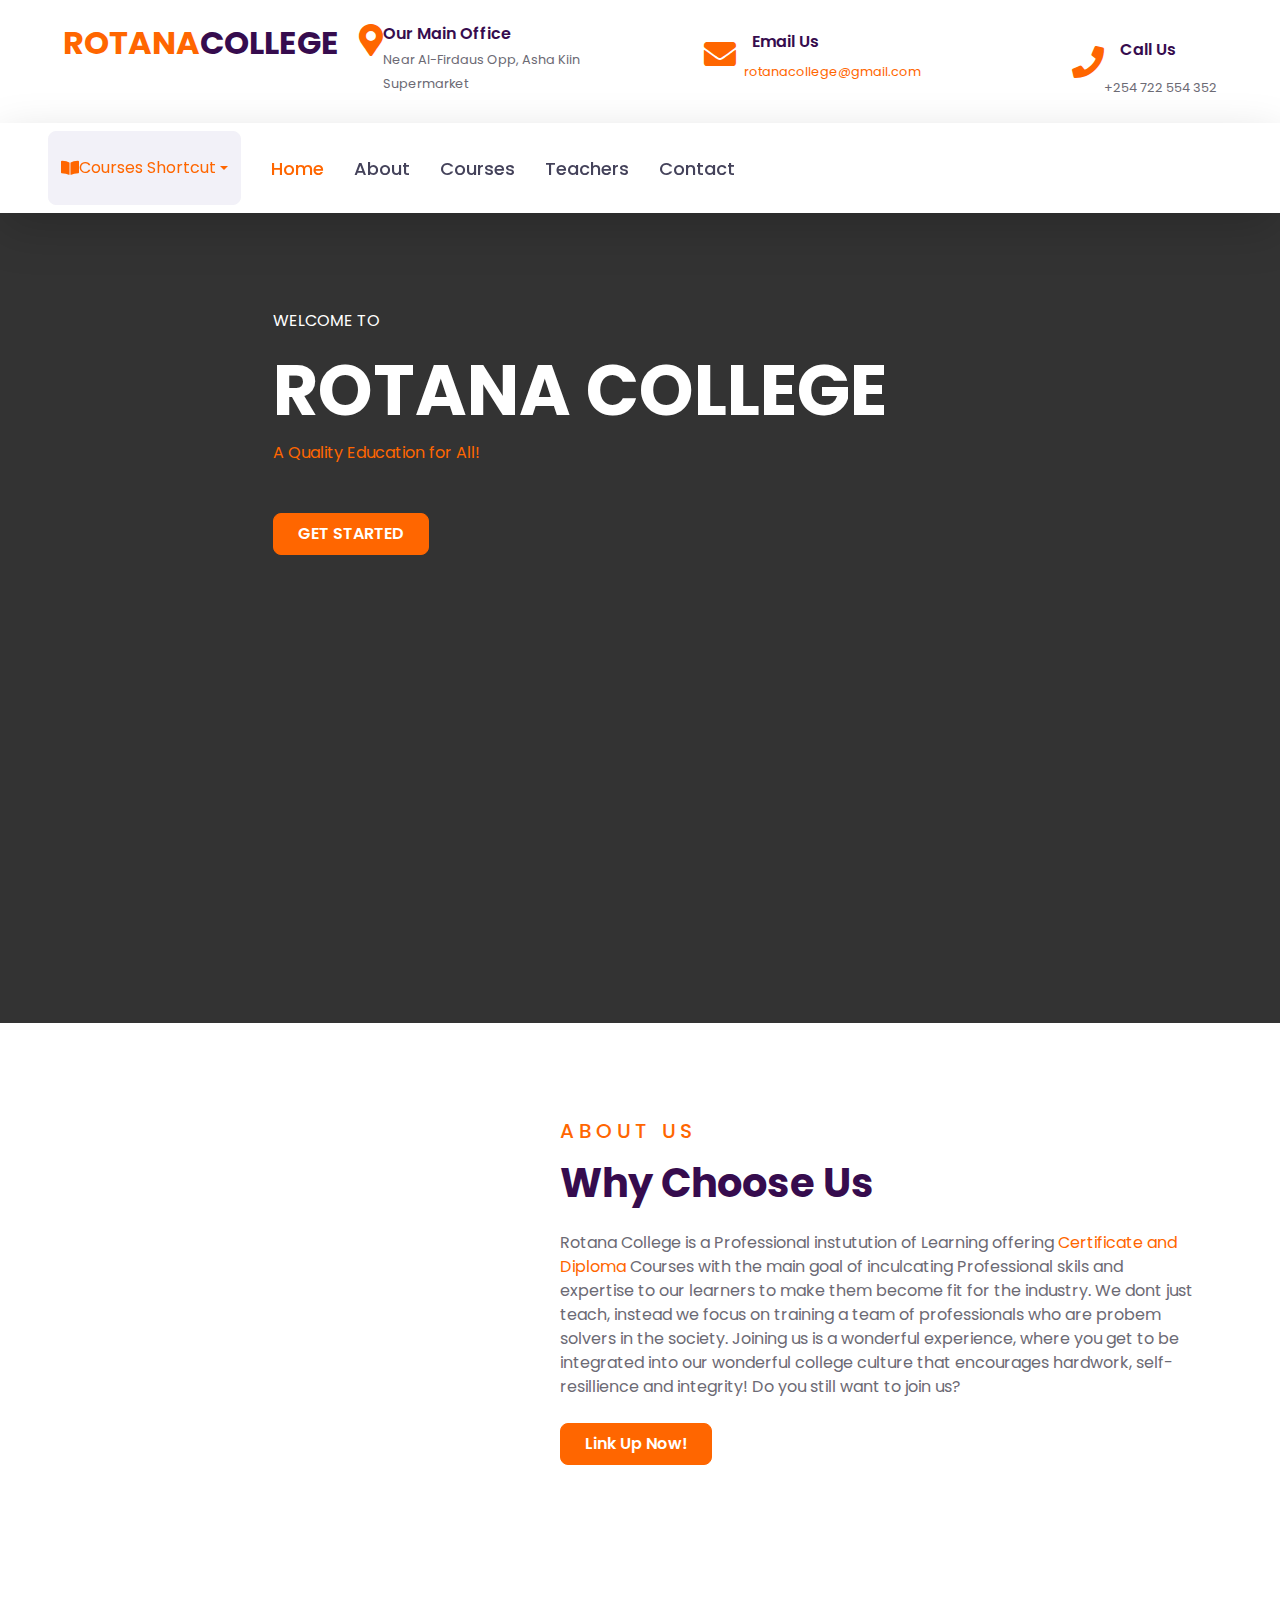
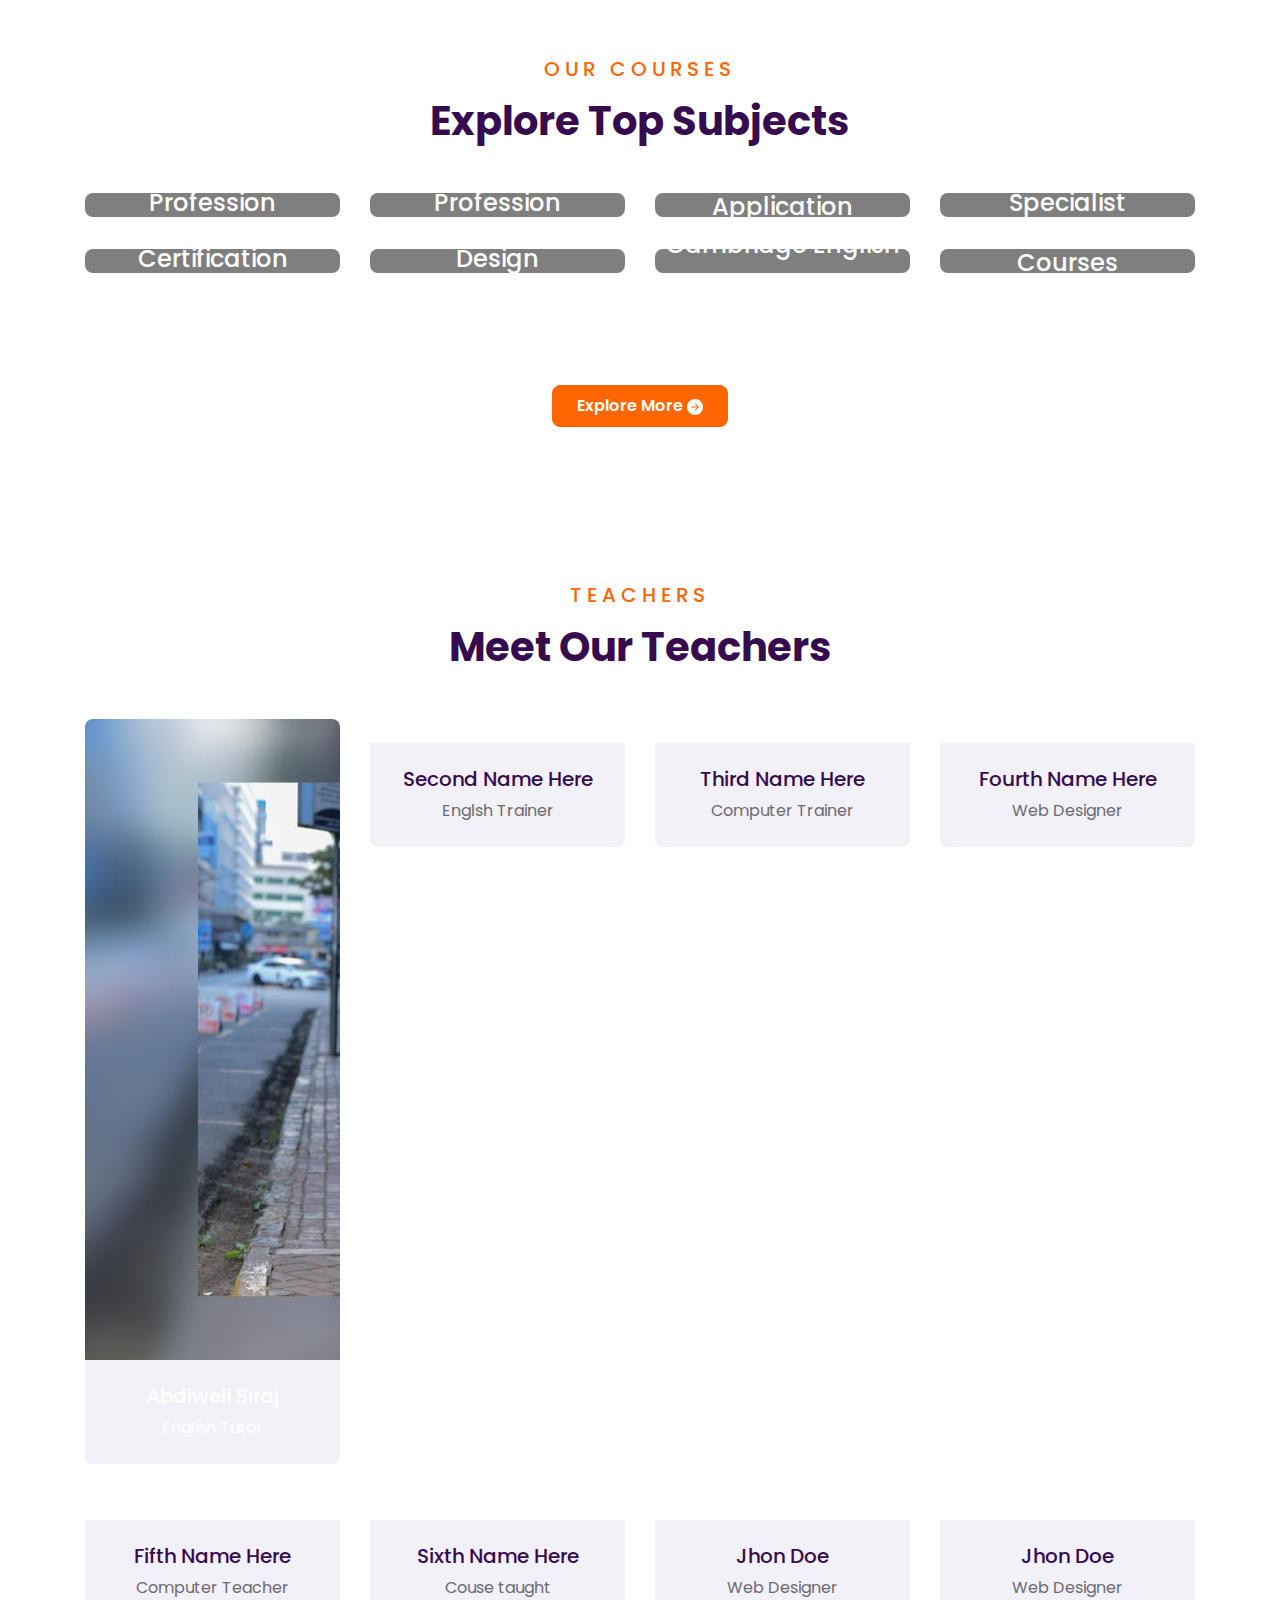
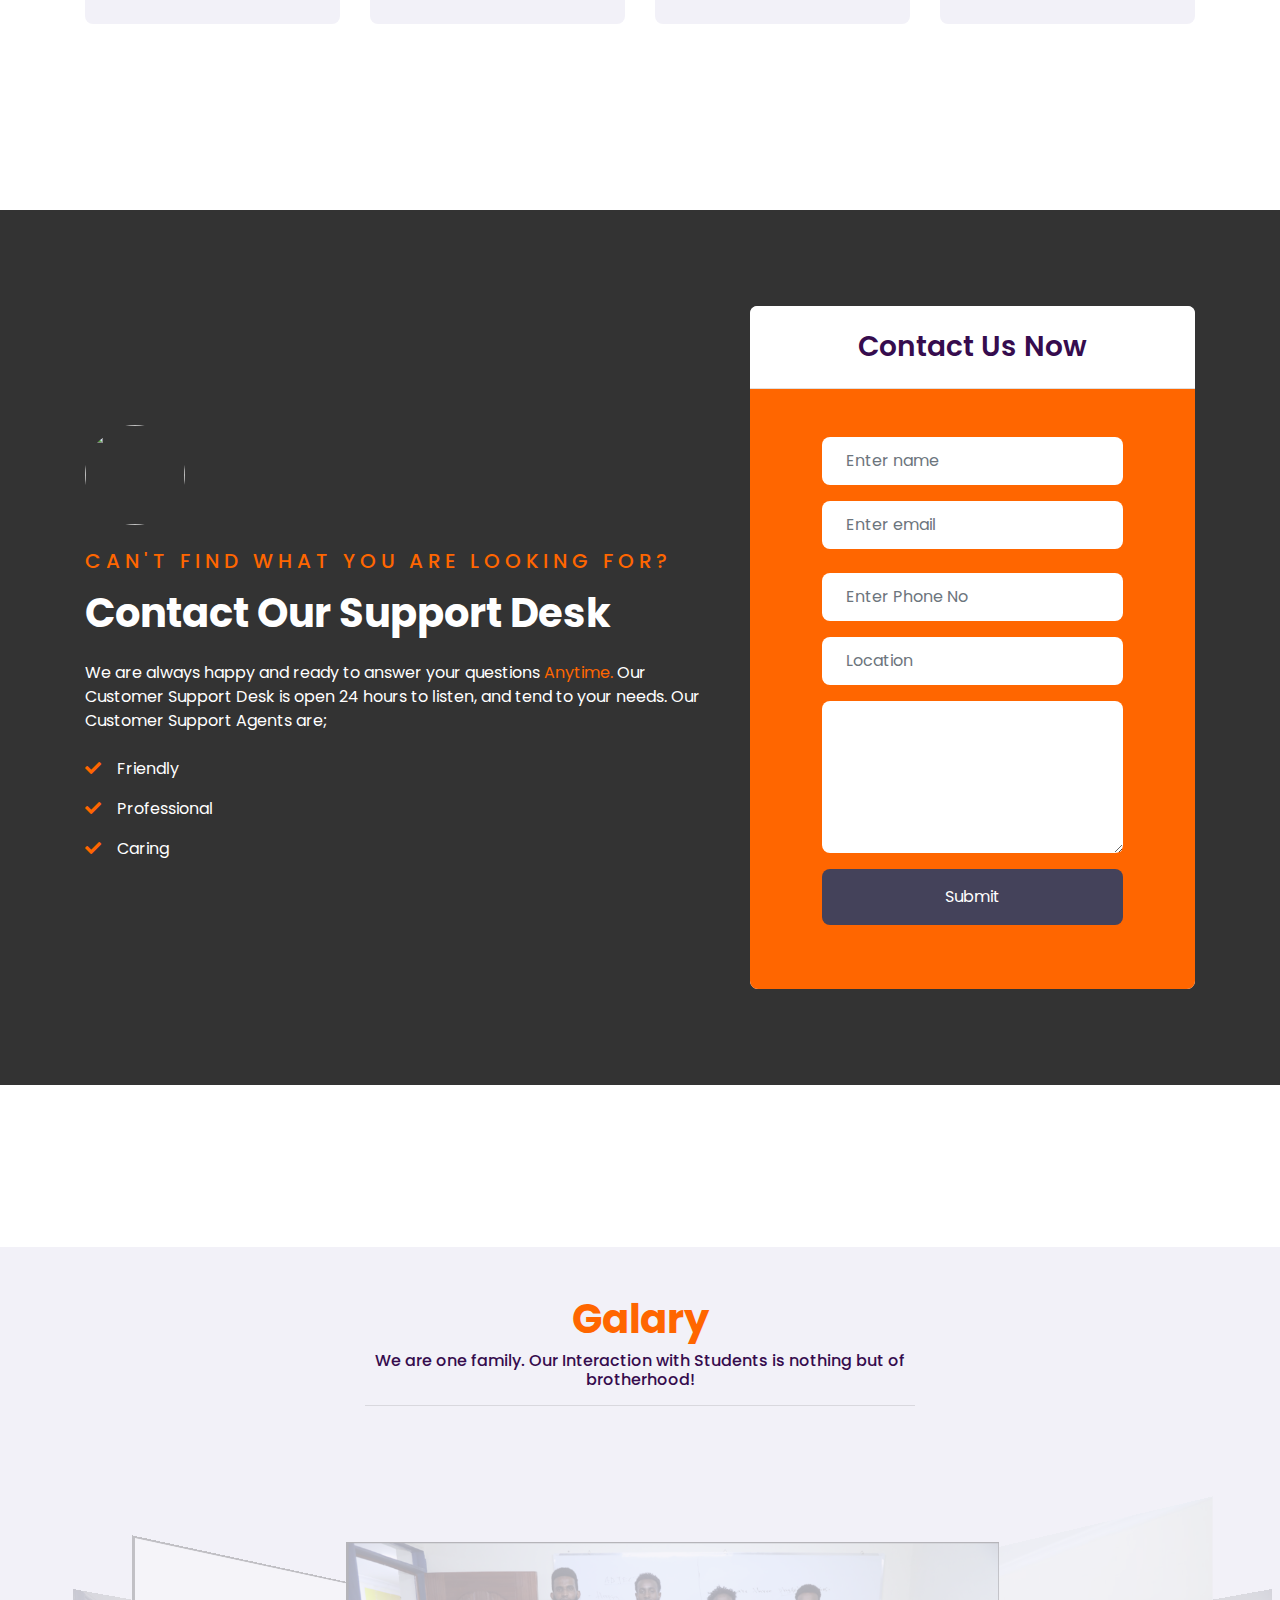
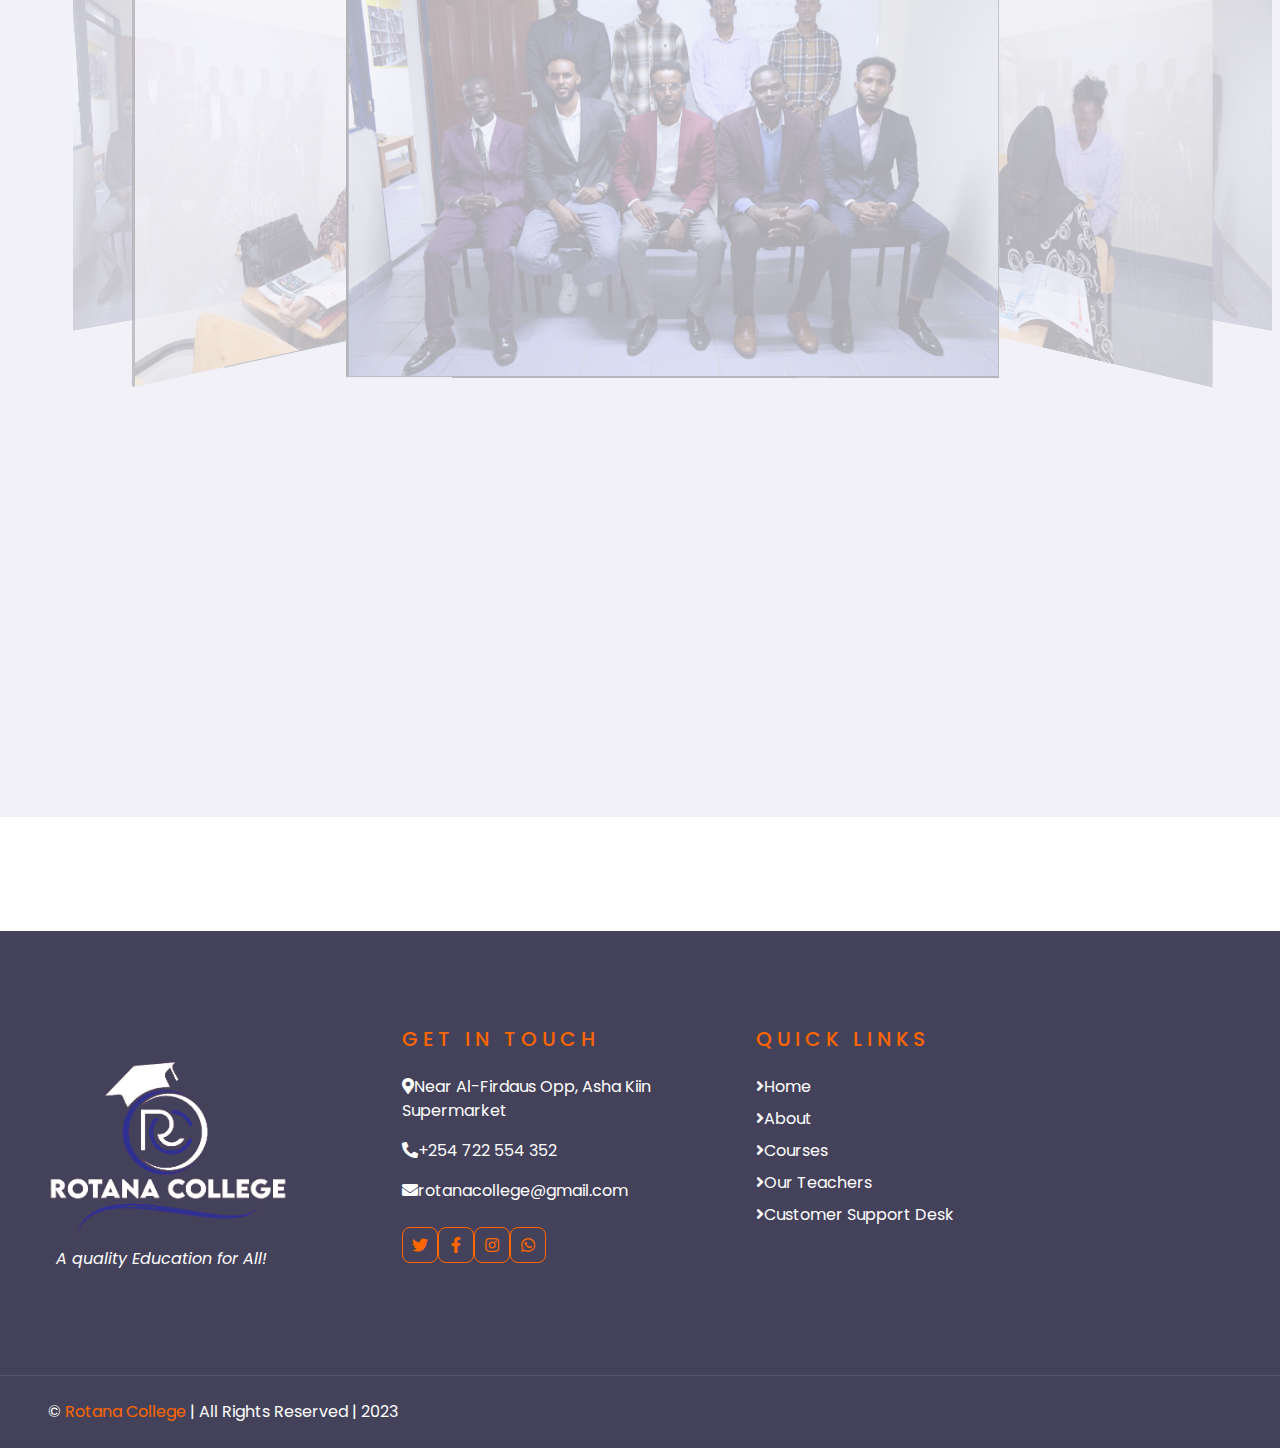
==== commit a7f52eac: "M Rotana" ====
--- a/index.html
+++ b/index.html
@@ -144,7 +144,7 @@
                 <div class="col-lg-7 mx-auto mt-5">
                     <p class="text-white mt-5">WELCOME TO</p>
                     <h1 class="text-white" style="font-size: 70px;">ROTANA COLLEGE</h1>
-                    <p class="text-white ">A Quality Education for All!</p>
+                    <p class="text-primary ">A Quality Education for All!</p>
                     <br>
                     <a href="#contact"
                             class="btn btn-primary py-md-2 px-md-4 font-weight-semi-bold mt-2">GET STARTED</a>
@@ -228,7 +228,9 @@
                         <div class="cat-item position-relative overflow-hidden rounded mb-2">
                             <img class="img-fluid" src="img/cat-3.jpg" alt="">
                             <a class="cat-overlay text-white text-decoration-none">
-                                <h4 class="text-white font-weight-medium text-center">Financial Application
+                                <h4 class="text-white font-weight-medium text-center">Financial
+                                </h4>
+                                <h4 class="text-white font-weight-medium text-center">Application
                                 </h4>
                                 <span>2 Courses</span>
                             </a>
@@ -278,7 +280,9 @@
                         <div class="cat-item position-relative overflow-hidden rounded mb-2">
                             <img class="img-fluid" src="img/cat-8.jpg" alt="">
                             <a class="cat-overlay text-white text-decoration-none">
-                                <h4 class="text-white font-weight-medium text-center">Professional Courses
+                                <h4 class="text-white font-weight-medium text-center">Professional
+                                </h4>
+                                <h4 class="text-white font-weight-medium text-center">Courses
                                 </h4>
                                 <span>6 Courses</span>
                             </a>
@@ -320,13 +324,7 @@
                         <div class="team-item rounded overflow-hidden mb-2">
                             <div class="team-img position-relative hover-overlay">
                                 <img class="img-fluid" src="img/abideweli.jpg" alt="">
-                                <div class="mask" style="
-                                      background: linear-gradient(
-                                        45deg,
-                                        hsla(168, 85%, 52%, 0.5),
-                                        hsla(263, 88%, 45%, 0.5) 100%
-                                      );
-                                    "></div>
+                                 
                             </div>
                             <div class="bg-secondary p-4 text-white">
                                 <h5 class="text-white">Abdiweli Siraj</h5>
@@ -430,7 +428,8 @@
                 <div class="row align-items-center">
                     <div class="col-lg-7 mb-5 mb-lg-0">
                         <img class="m-8" src="img/testimonial-3.jpg"
-                            style="height: 150px; width: 150px; border-radius: 70px;" alt="">
+                            style="height: 100px; width: 100px; border-radius: 70px;" alt=""> 
+                            <br><br>
                         <div class="mb-4">
                             <h5 class="text-primary text-uppercase mb-3" style="letter-spacing: 5px;">Can't find
                                 what you
